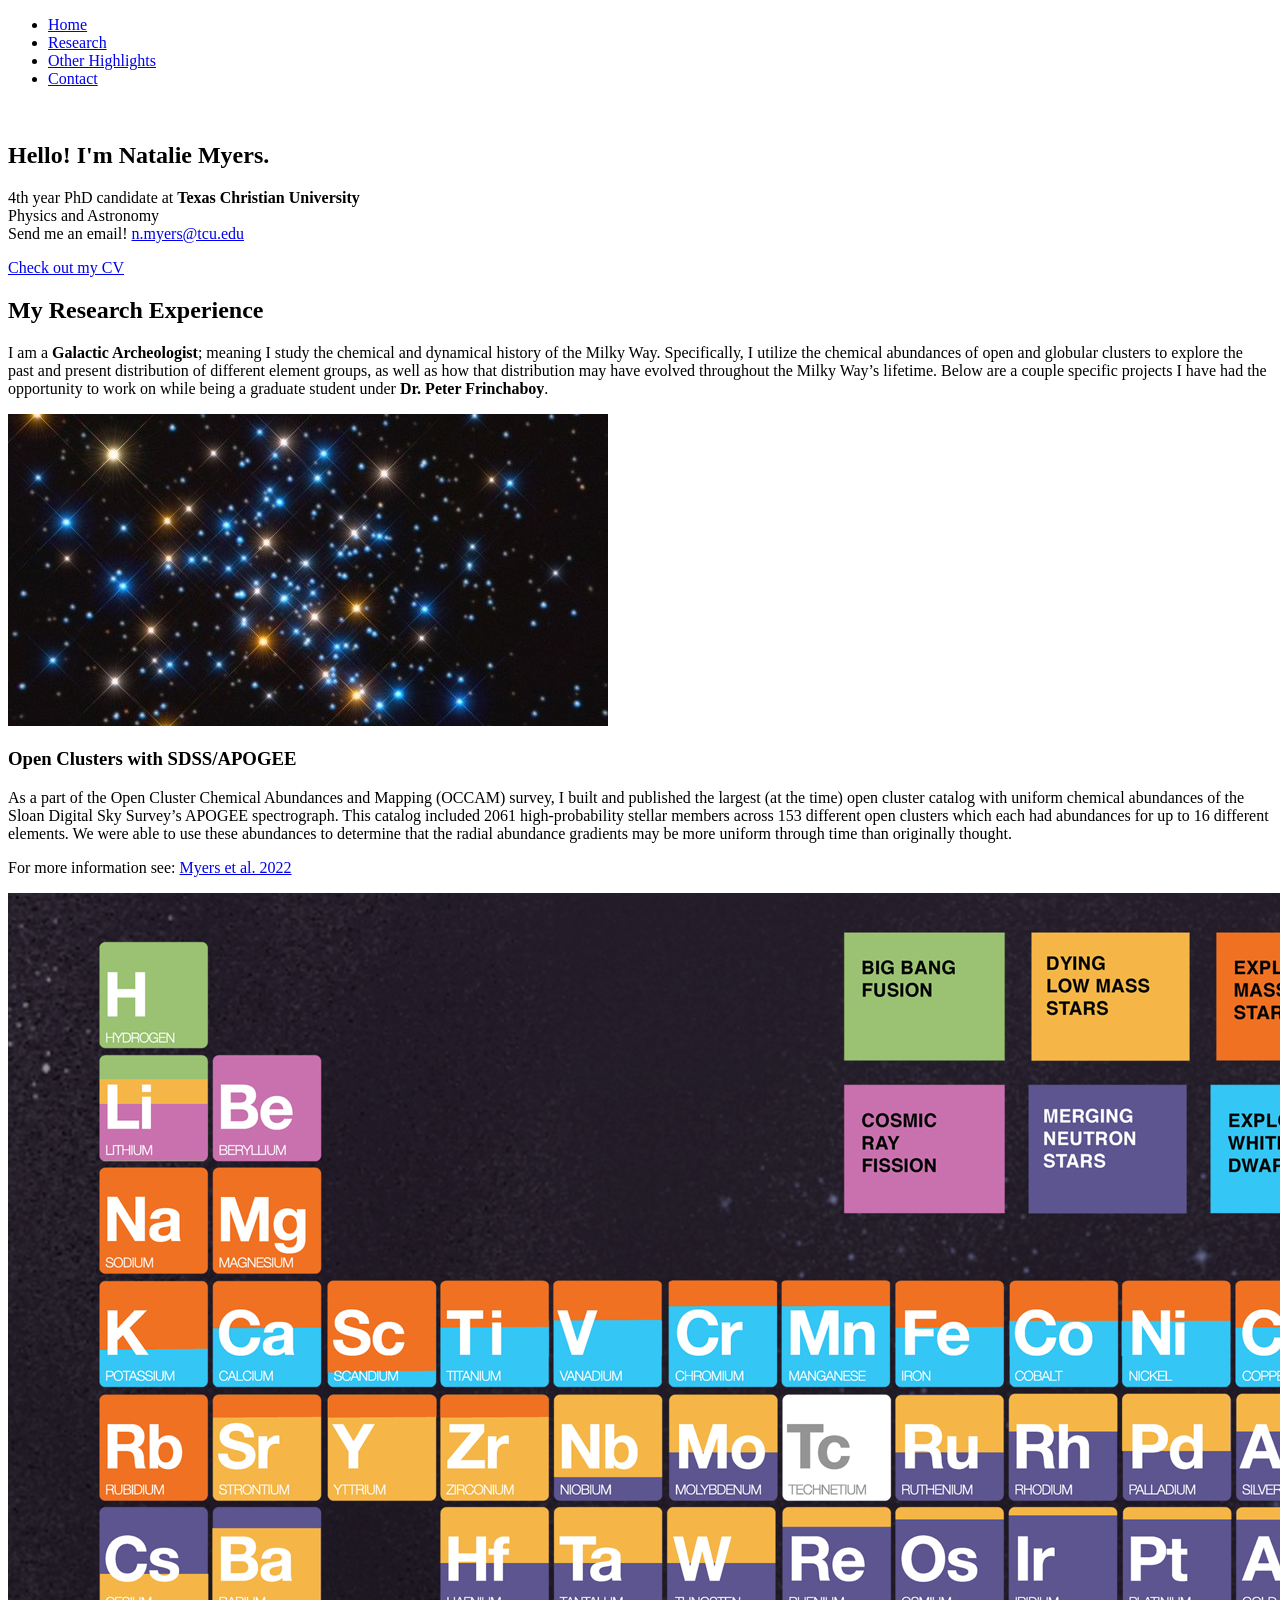
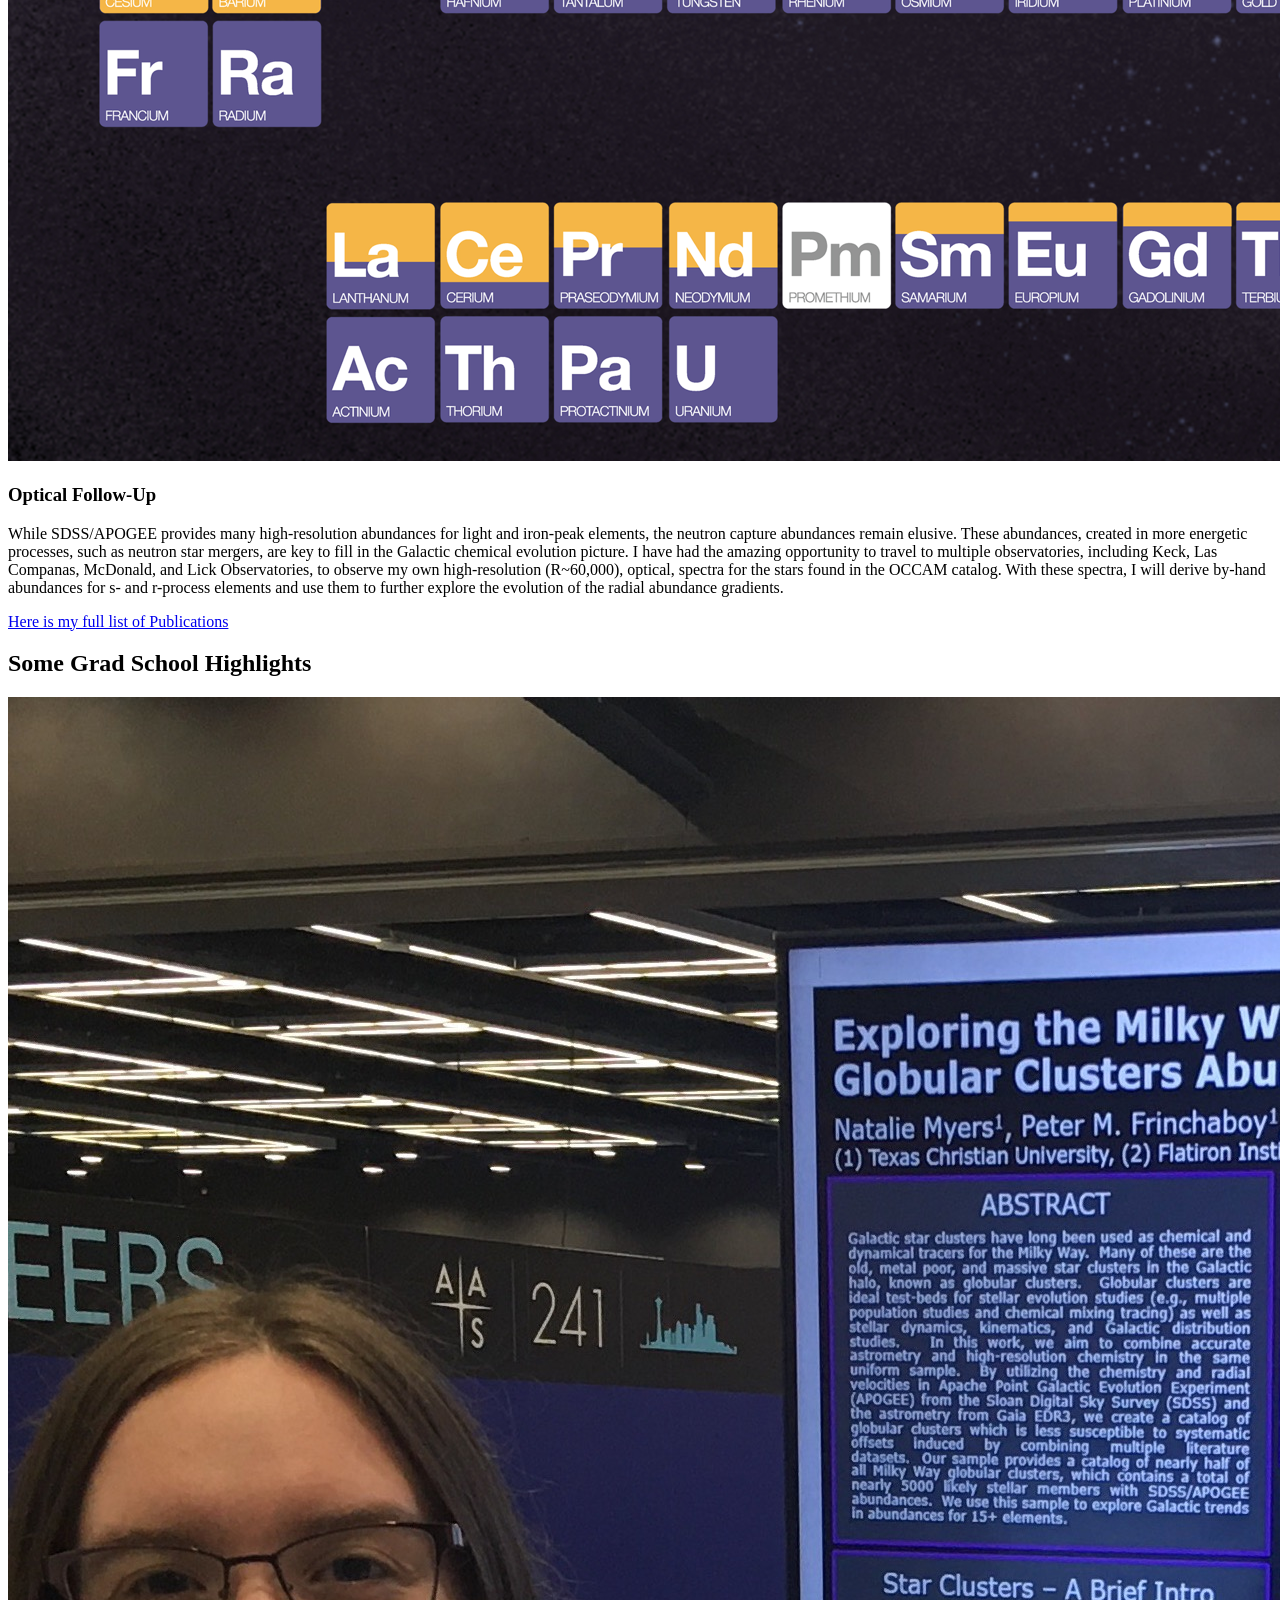
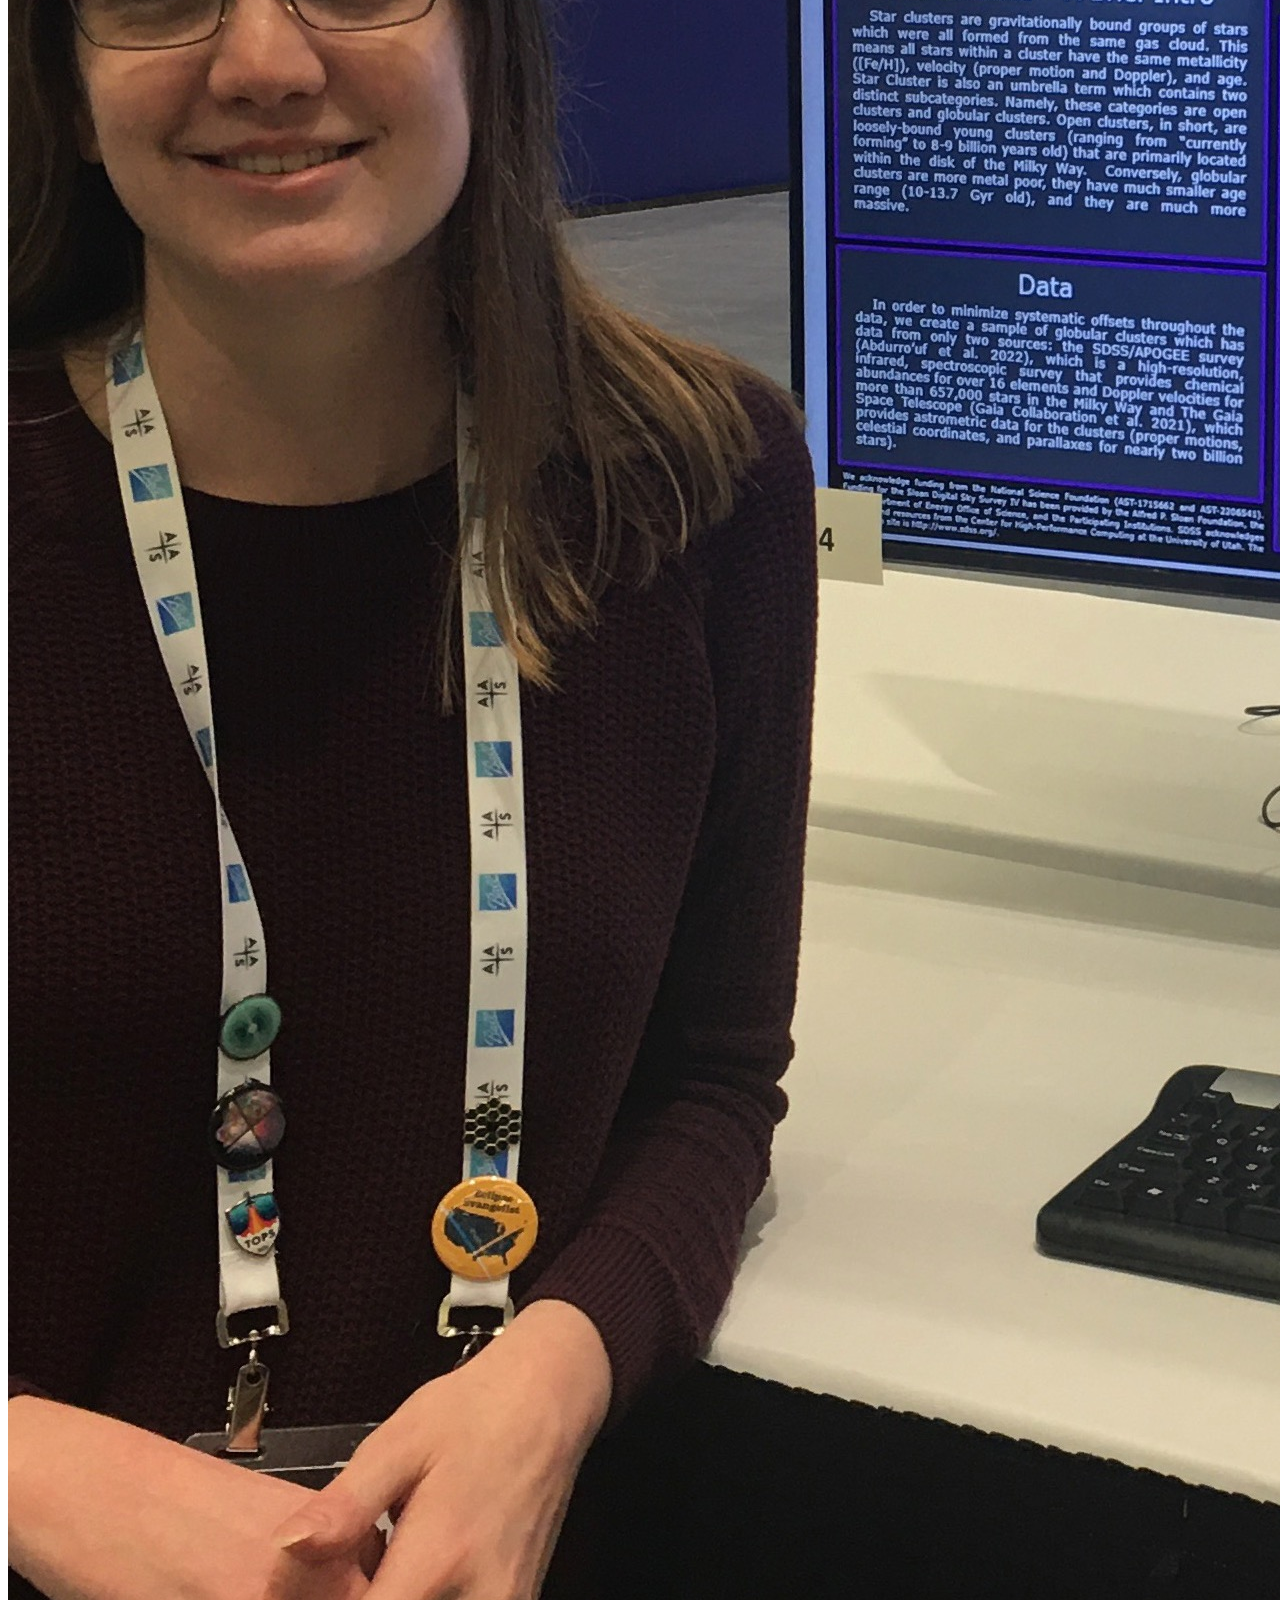
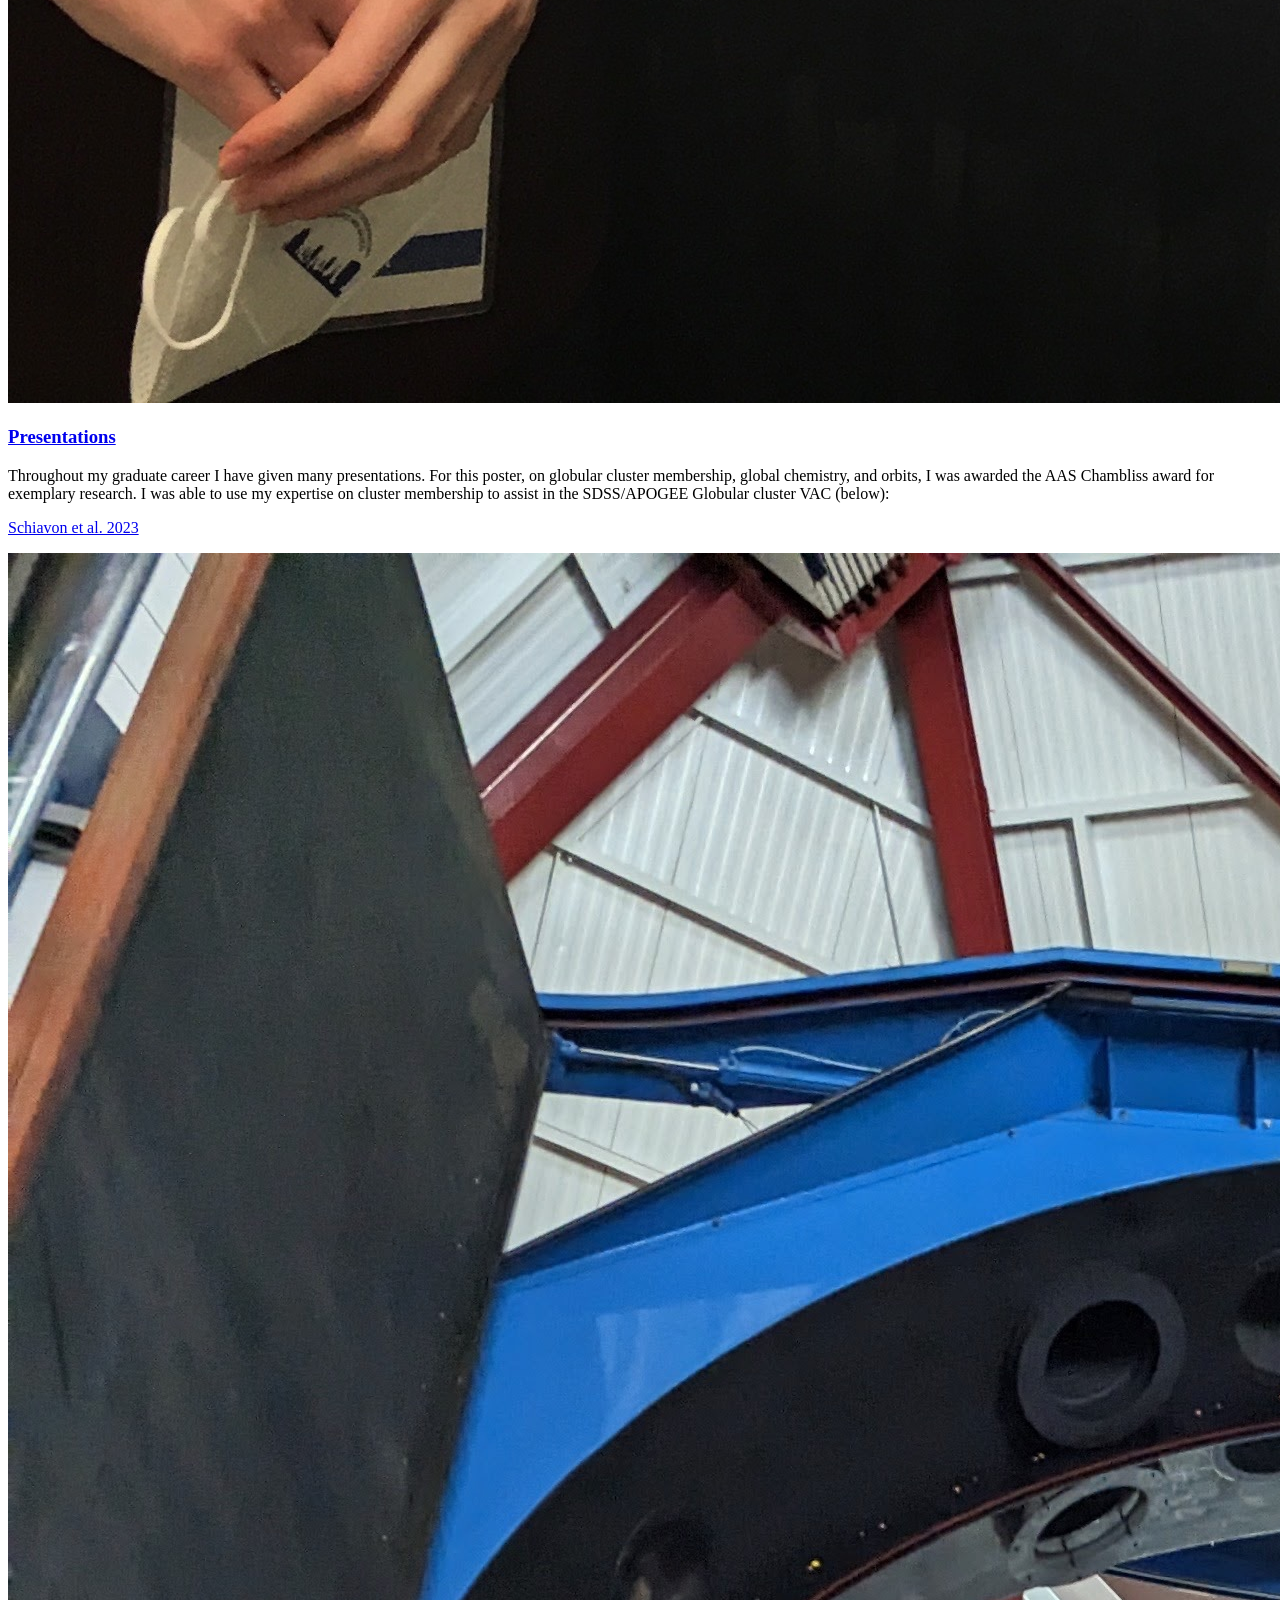
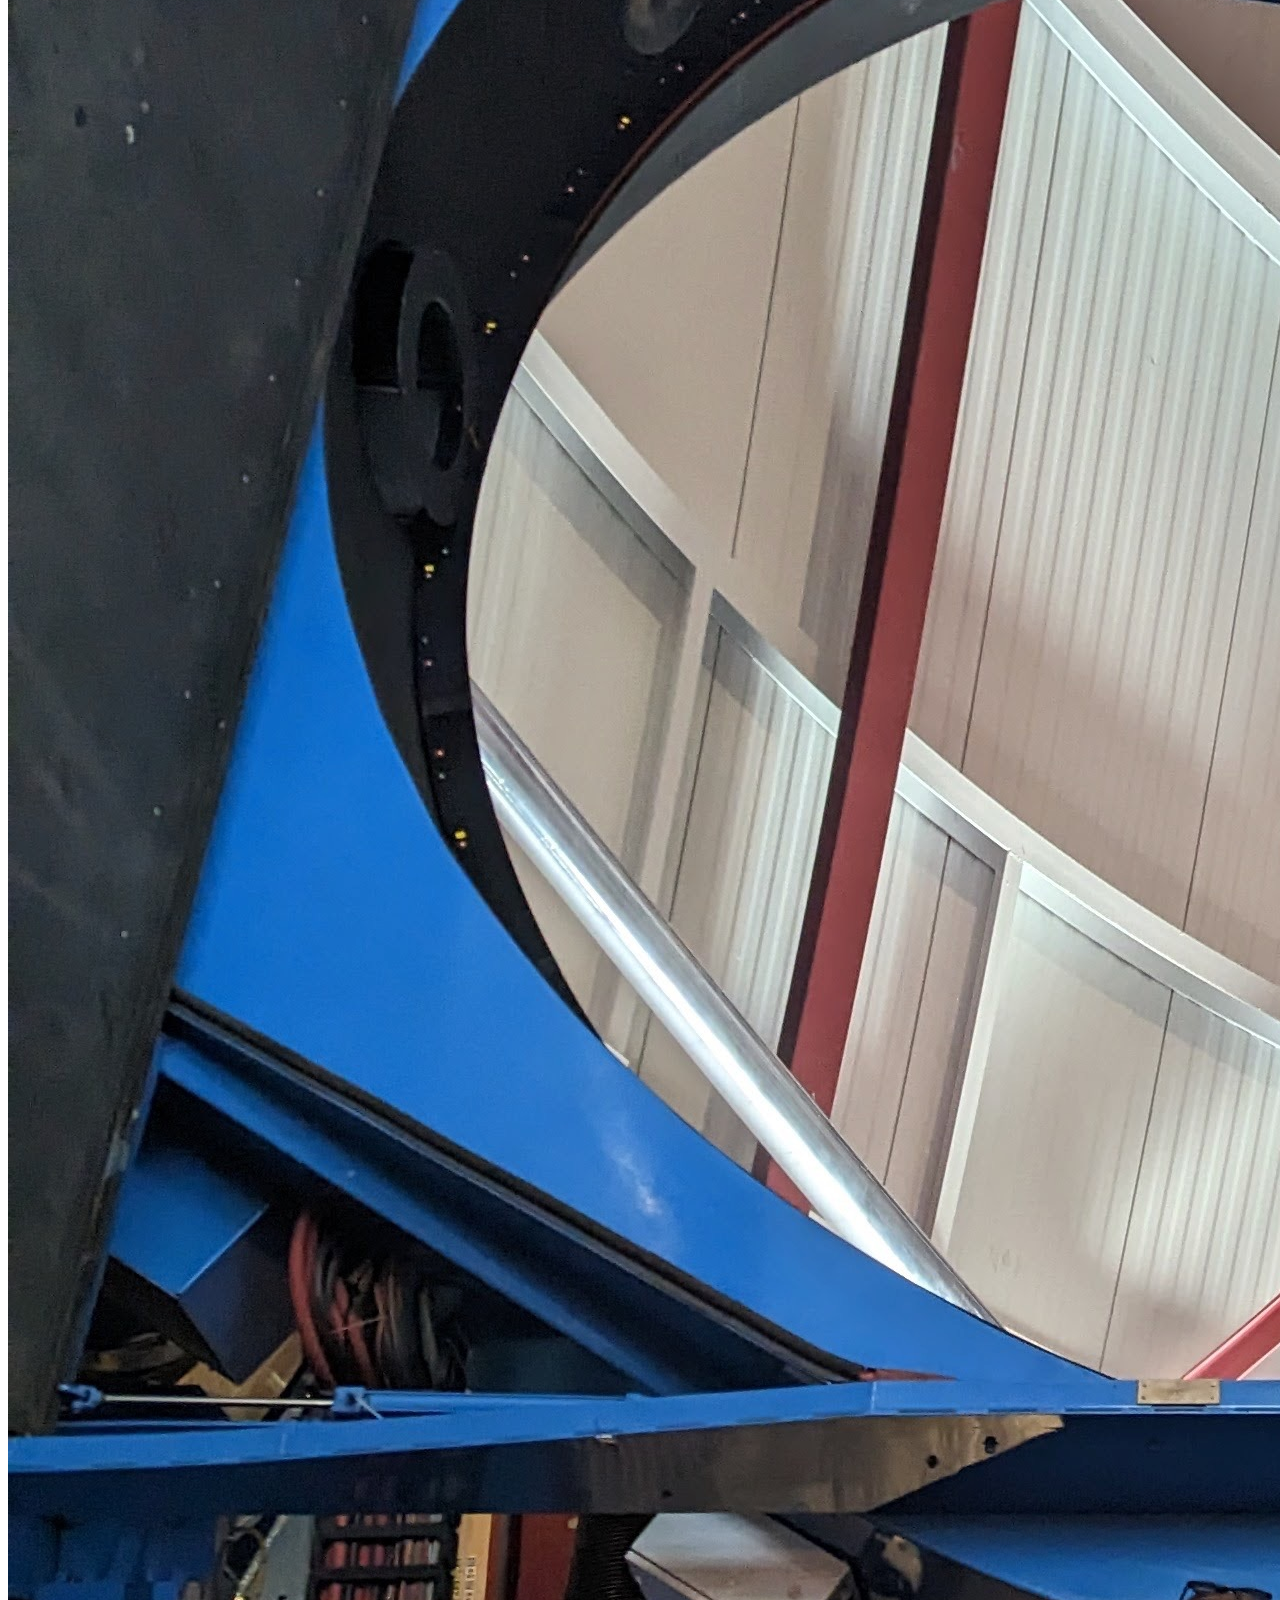
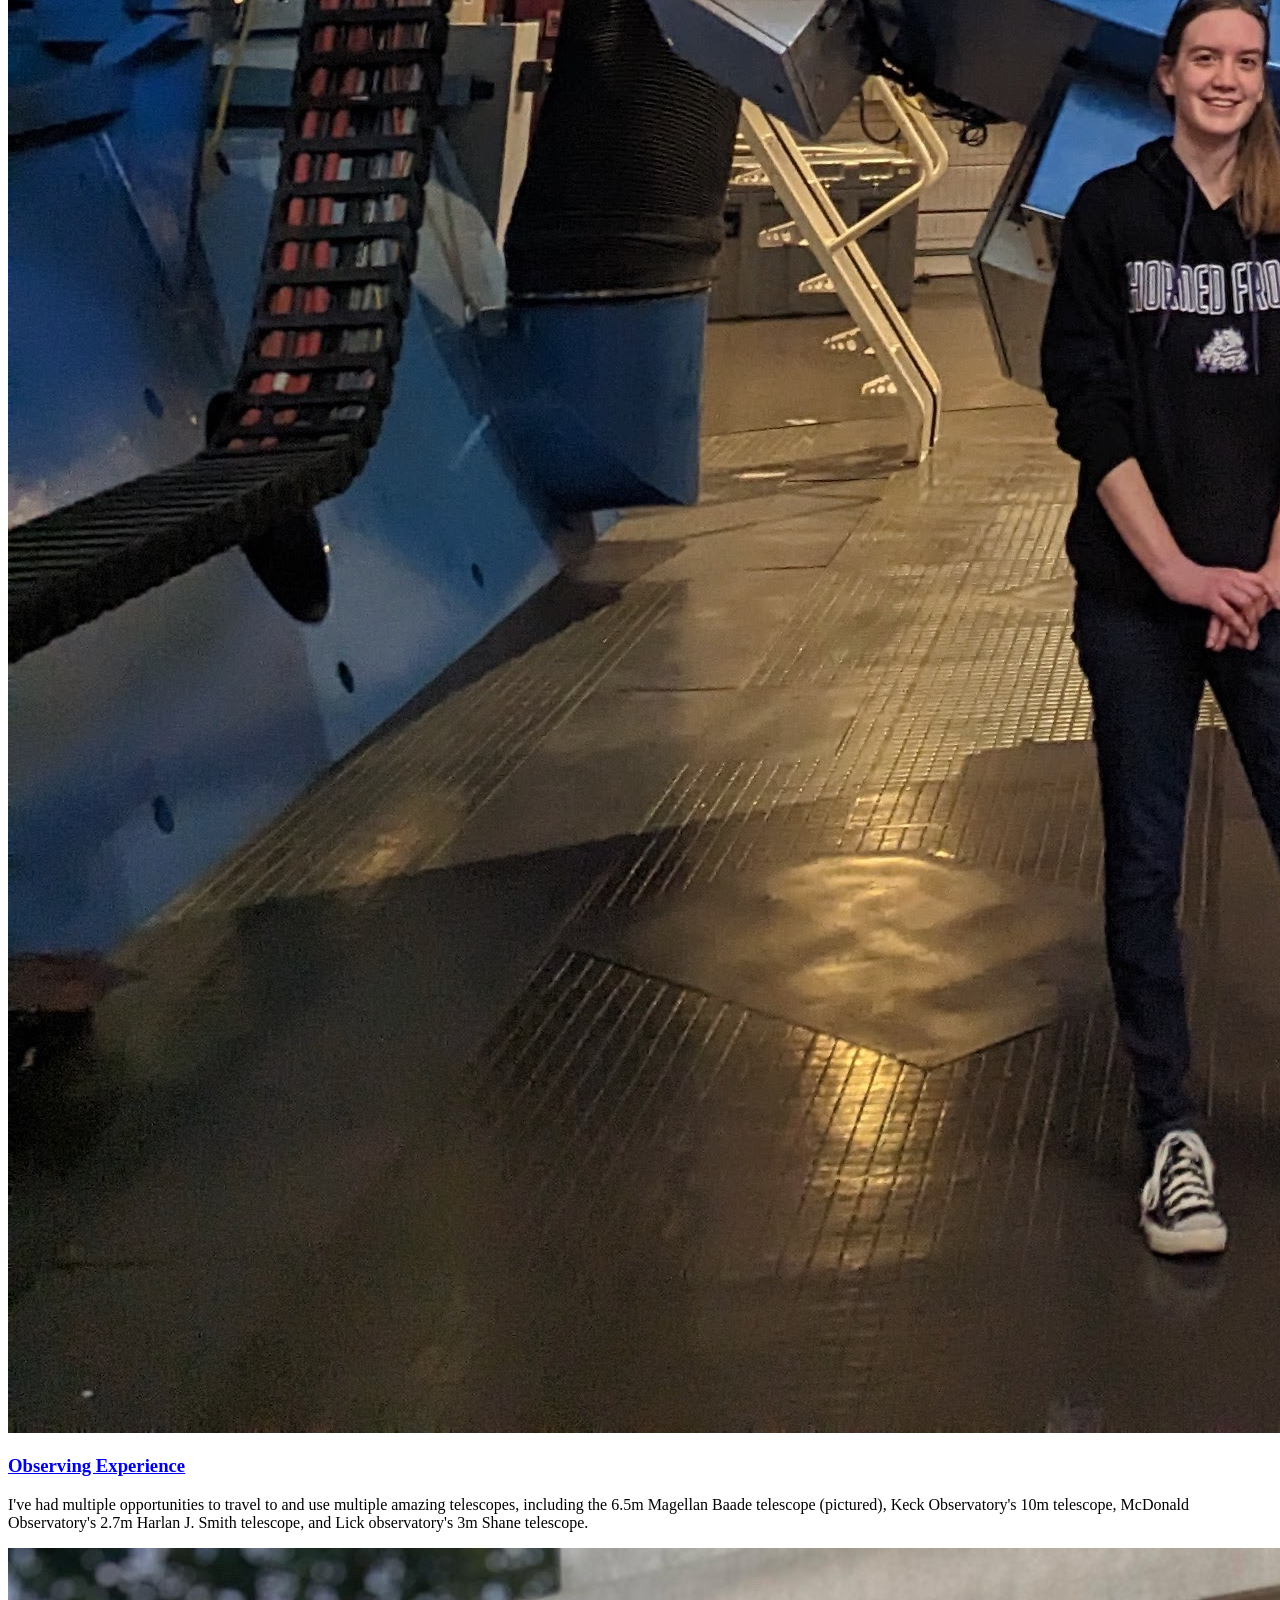
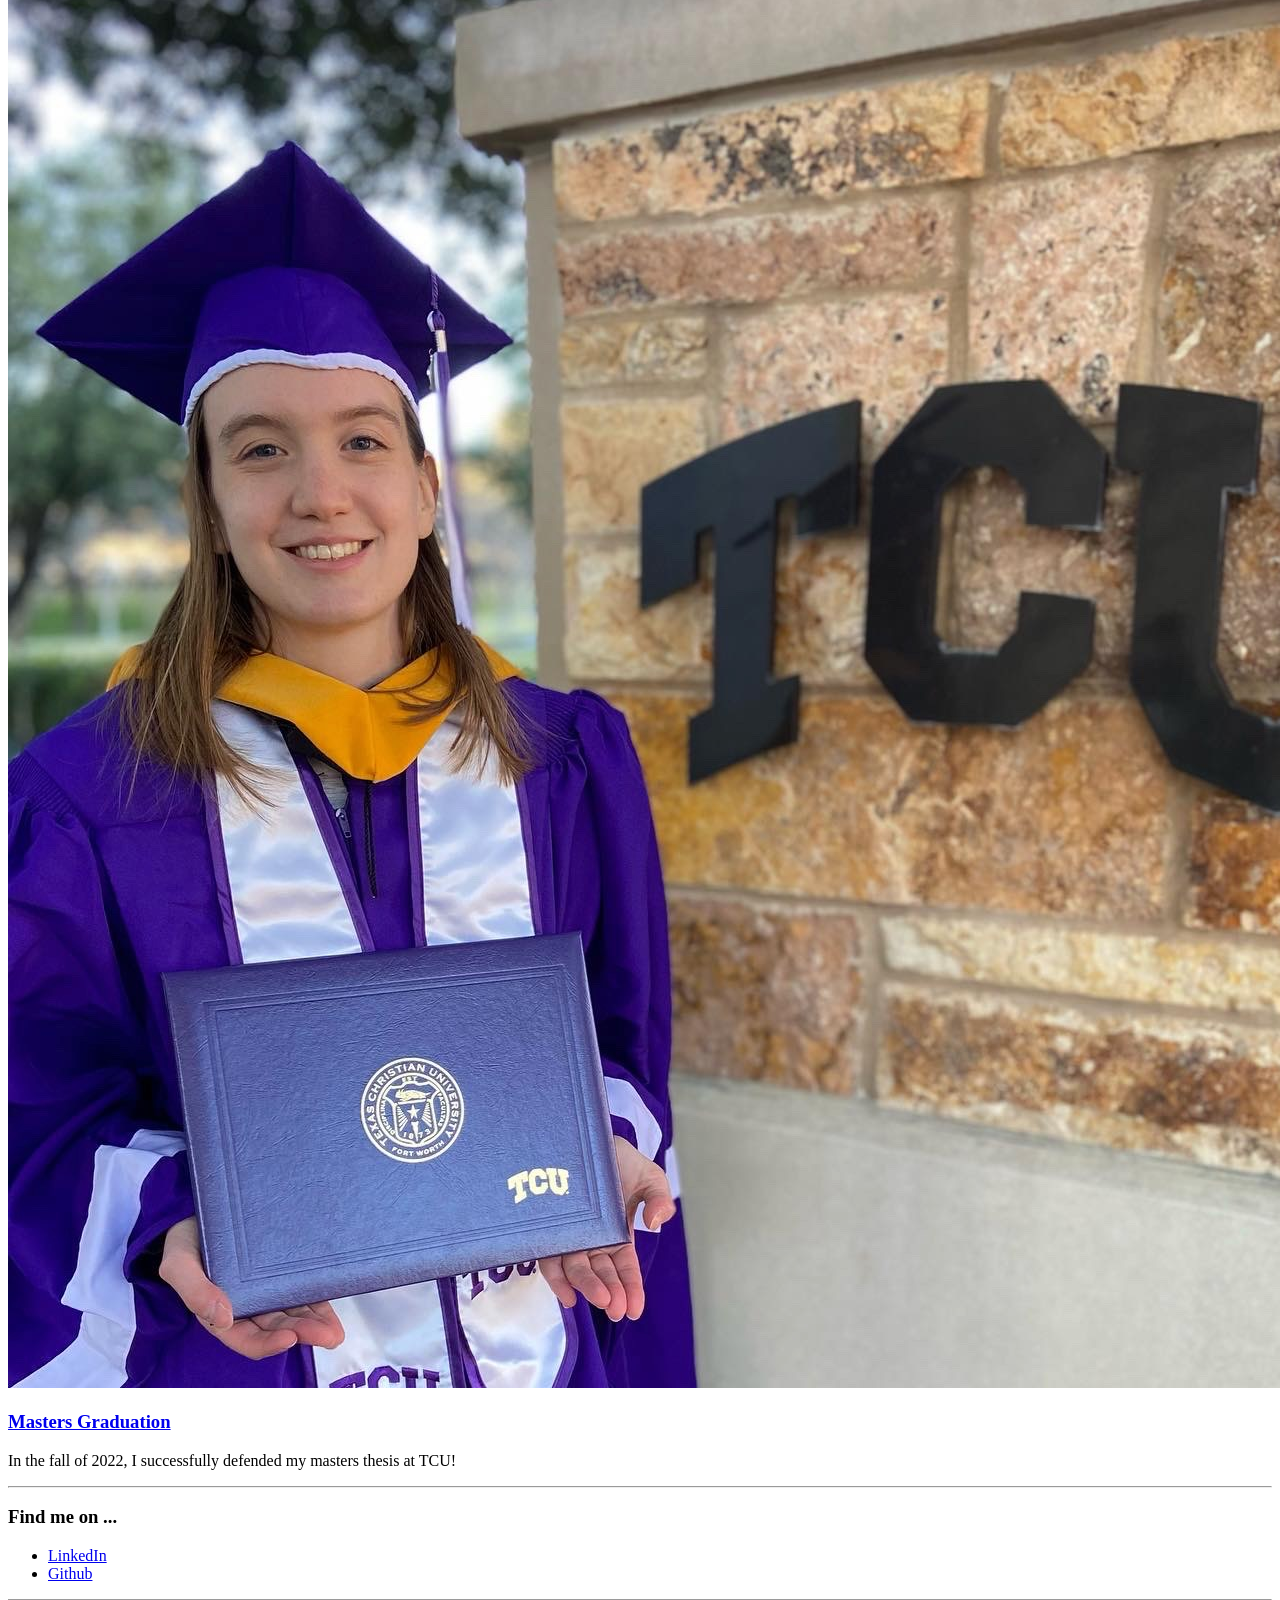
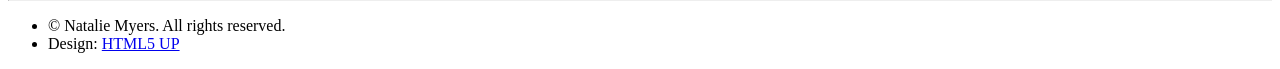
==== index.html @ c608b868 "Cleaned some files, and tweaked some wording" ====
<!DOCTYPE HTML>
<!--
	Miniport by HTML5 UP
	html5up.net | @ajlkn
	Free for personal and commercial use under the CCA 3.0 license (html5up.net/license)
-->
<html>
	<head>
		<title>Natalie Myers' Personal Website</title>
		<meta charset="utf-8" />
		<meta name="viewport" content="width=device-width, initial-scale=1, user-scalable=no" />
		<link rel="stylesheet" href="assets/css/main.css" />
	</head>
	<body class="is-preload">

		<!-- Nav -->
			<nav id="nav">
				<ul class="container">
					<li><a href="#top">Home</a></li>
					<li><a href="#work">Research</a></li>
					<!-- <li><a href="#about">About Me</a></li> -->
					<li><a href="#portfolio">Other Highlights</a></li>
					<li><a href="#contact">Contact</a></li>
				</ul>
			</nav>

		<!-- Home -->
			<article id="top" class="wrapper style1">
				<div class="container">
					<div class="row">
						<div class="col-4 col-5-large col-12-medium">
							<span class="image fit"><img src="images/my-face.png" alt="" /></span>
						</div>
						<div class="col-8 col-7-large col-12-medium">
							<header>
								<h1>Hello! I'm <strong>Natalie Myers</strong>.</h1>
							</header>
							<!-- <p style="color:tomato;">I'm glad you're here, please note this is all under contruction. If you want me to let you know when its finalized, please shoot me an email.</p> -->
							<p>4th year PhD candidate at <strong>Texas Christian University</strong><br>
							Physics and Astronomy<br>
							Send me an email! <a href= "mailto: n.myers@tcu.edu"> n.myers@tcu.edu </a></p>
							<a href="CV.pdf" class="button large scrolly">Check out my CV</a>
							<!-- <a href="Resources\teen_time_report.pdf">ok</a> -->

							<!-- <a href="mailto: n.myers@tcu.edu" class="button large scrolly">Send me an email!</a> -->
						</div>
					</div>
				</div>
			</article>

		<!-- Work -->
			<article id="work" class="wrapper style2">
				<div class="container">
					<header>
						<h2>My Research Experience</h2>
						<p>I am a <strong>Galactic Archeologist</strong>; meaning I study the chemical and dynamical history of the Milky Way.  Specifically, I utilize the chemical abundances of open and globular clusters to explore the past and present distribution of different element groups, as well as how that distribution may have evolved throughout the Milky Way’s lifetime. Below are a couple specific projects I have had the opportunity to work on while being a graduate student under <strong>Dr. Peter Frinchaboy</strong>. </p>
					</header>
					<div class="row aln-center">
						<div class="col-6 col-6-medium col-12-small">
							<section class="box style1">
								<!-- <span class="icon featured fa-comments"></span> -->
								<a href="#" class="image featured"><img src="images/m67.jpeg" alt="" /></a>
								<h3>Open Clusters with <strong>SDSS/APOGEE</strong></h3>
								<p> As a part of the Open Cluster Chemical Abundances and Mapping (OCCAM) survey, I built and published the largest (at the time) open cluster catalog with uniform chemical abundances of the Sloan Digital Sky Survey’s APOGEE spectrograph. This catalog included 2061 high-probability stellar members across 153 different open clusters which each had abundances for up to 16 different elements. We were able to use these abundances to determine that the radial abundance gradients may be more uniform through time than originally thought. </p>
								<p>For more information see: <a href="https://iopscience.iop.org/article/10.3847/1538-3881/ac7ce5/pdf">  Myers et al. 2022 </a> </p>
							</section>
						</div>
						<!-- <div class="col-4 col-6-medium col-12-small">
							<section class="box style1">
								<a href="#" class="image featured"><img src="images/m13.jpg" alt="" /></a>
								<h3>Lorem dolor tempus</h3>
								<p>Ornare nulla proin odio consequat sapien vestibulum ipsum primis sed amet consequat lorem dolore.</p>
							</section>
						</div> -->
						<div class="col-6 col-6-medium col-12-small">
							<section class="box style1">
								<!-- <span class="icon featured fa-thumbs-up"></span> -->
								<a href="#" class="image featured"><img src="images/origins_of_universe.png" alt="" /></a>
								<h3>Optical Follow-Up</h3>
								<p>While SDSS/APOGEE provides many high-resolution abundances for light and iron-peak elements, the neutron capture abundances remain elusive. These abundances, created in more energetic processes, such as neutron star mergers, are key to fill in the Galactic chemical evolution picture.  I have had the amazing opportunity to travel to multiple observatories, including Keck, Las Companas, McDonald, and Lick Observatories, to observe my own high-resolution (R~60,000), optical, spectra for the stars found in the OCCAM catalog.  With these spectra, I will derive by-hand abundances for s- and r-process elements and use them to further explore the evolution of the radial abundance gradients. </p>
							</section>
						</div>
					</div>
					<footer>
						<!-- <p>Want to see a full list of my publications?</p> -->
						<!-- <a href=" " ></a> -->
						<a href="https://ui.adsabs.harvard.edu/search/filter_database_fq_database=AND&filter_database_fq_database=((database%3Aastronomy%20OR%20database%3Aphysics))&filter_database_fq_database=database%3A%22astronomy%22&filter_property_fq_property=AND&filter_property_fq_property=property%3A%22refereed%22&fq=%7B!type%3Daqp%20v%3D%24fq_database%7D&fq=%7B!type%3Daqp%20v%3D%24fq_property%7D&fq_database=(((database%3Aastronomy%20OR%20database%3Aphysics))%20AND%20database%3A%22astronomy%22)&fq_property=(property%3A%22refereed%22)&p_=0&q=((%20author%3A%22Myers%2C%20Natalie%22)%20AND%20year%3A2020-2028)&sort=date%20desc%2C%20bibcode%20desc" class="button large scrolly">Here is my full list of Publications</a>
					</footer>
				</div>
			</article>

		<!-- About -->
		<!-- <article id="about" class="wrapper style1">
			<div class="container">
				<div class="row aln-right">
					<div class="col-4 col-5-large col-12-medium">
						<span class="image fit"><img src="images/pic00.jpg" alt="" /></span>
					</div>
					<div class="col-8 col-7-large col-12-medium">
						<header>
							<h2>About Me</h2>
						</header>
						<p> When I'm not in the lab working on research, I enjoy spending time at coffee shops, painting, baking, and exploring virtual worlds through video games. </p>
					</div>
				</div>
			</div>
		</article> -->

		<!-- Portfolio -->
			<article id="portfolio" class="wrapper style1">
				<div class="container">
					<header>
						<h2>Some Grad School Highlights</h2>
						<!-- <p> When I'm not in the lab working on research, I enjoy spending time at coffee shops, painting, baking, and exploring virtual worlds. </p> -->
					</header>
					<div class="row">
						<div class="col-4 col-6-medium col-12-small">
							<article class="box style2">
								<a href="#" class="image featured"><img src="images/Chamberliss.jpeg" alt="" /></a>
								<h3><a href="#">Presentations</a></h3>
								<p>Throughout my graduate career I have given many presentations. For this poster, on globular cluster membership, global chemistry, and orbits, I was awarded the AAS Chambliss award for exemplary research. I was able to use my expertise on cluster membership to assist in the SDSS/APOGEE Globular cluster VAC (below):</p>
								<a href="https://academic.oup.com/mnras/article/528/2/1393/7296142">  Schiavon et al. 2023 </a> </p>

							</article>
						</div>
						<div class="col-4 col-6-medium col-12-small">
							<article class="box style2">
								<a href="#" class="image featured"><img src="images/LCO_telescope.jpeg" alt="" /></a>
								<h3><a href="#">Observing Experience</a></h3>
								<p>I've had multiple opportunities to travel to and use multiple amazing telescopes, including the 6.5m Magellan Baade telescope (pictured), Keck Observatory's 10m telescope, McDonald Observatory's 2.7m Harlan J. Smith telescope, and Lick observatory's 3m Shane telescope. </p>
								<!-- Maybe add a bullet point list of total observed hours?  -->
							</article>
						</div>
						<div class="col-4 col-6-medium col-12-small">
							<article class="box style2">
								<a href="#" class="image featured"><img src="images/Graduation.jpeg" alt="" /></a>
								<h3><a href="#">Masters Graduation</a></h3>
								<p>In the fall of 2022, I successfully defended my masters thesis at TCU!</p>
							</article>
						</div>
						<!-- <div class="col-4 col-6-medium col-12-small">
							<article class="box style2">
								<a href="#" class="image featured"><img src="images/Graduation.jpeg" alt="" /></a>
								<h3><a href="#">Tempus dolore</a></h3>
								<p>Ornare nulla proin odio consequat.</p>
							</article>
						</div>
						<div class="col-4 col-6-medium col-12-small">
							<article class="box style2">
								<a href="#" class="image featured"><img src="images/Chamberliss.jpeg" alt="" /></a>
								<h3><a href="#">Feugiat aliquam</a></h3>
								<p>Ornare nulla proin odio consequat.</p>
							</article>
						</div>
						<div class="col-4 col-6-medium col-12-small">
							<article class="box style2">
								<a href="#" class="image featured"><img src="images/LCO_telescope.jpeg" alt="" /></a>
								<h3><a href="#">Sed amet ornare</a></h3>
								<p>Ornare nulla proin odio consequat.</p>
							</article>
						</div> -->
					</div>
					<footer>
						<!-- <p>Lorem ipsum dolor sit sapien vestibulum ipsum primis?</p> -->
						<!-- <a href="#contact" class="button large scrolly">Get in touch with me</a> -->
					</footer>
				</div>
			</article>

		<!-- Contact -->
			<article id="contact" class="wrapper style4">
				<div class="container medium">
					<!-- <header>
						<h2>Have me make stuff for you.</h2>
						<p>Ornare nulla proin odio consequat sapien vestibulum ipsum.</p>
					</header>
					<div class="row">
						<div class="col-12">
							<form method="post" action="#">
								<div class="row">
									<div class="col-6 col-12-small">
										<input type="text" name="name" id="name" placeholder="Name" />
									</div>
									<div class="col-6 col-12-small">
										<input type="text" name="email" id="email" placeholder="Email" />
									</div>
									<div class="col-12">
										<input type="text" name="subject" id="subject" placeholder="Subject" />
									</div>
									<div class="col-12">
										<textarea name="message" id="message" placeholder="Message"></textarea>
									</div>
									<div class="col-12">
										<ul class="actions">
											<li><input type="submit" value="Send Message" /></li>
											<li><input type="reset" value="Clear Form" class="alt" /></li>
										</ul>
									</div>
								</div>
							</form>
						</div> -->
						<div class="col-12">
							<hr />
							<h3>Find me on ...</h3>
							<ul class="social">
								<!-- <li><a href="#" class="icon brands fa-twitter"><span class="label">Twitter</span></a></li> -->
								<!-- <li><a href="#" class="icon brands fa-facebook-f"><span class="label">Facebook</span></a></li> -->
								<!-- <li><a href="#" class="icon brands fa-dribbble"><span class="label">Dribbble</span></a></li> -->
								<li><a href="https://www.linkedin.com/in/natalie-myers-tcu/" class="icon brands fa-linkedin-in"><span class="label">LinkedIn</span></a></li>
								<!-- <li><a href="#" class="icon brands fa-tumblr"><span class="label">Tumblr</span></a></li> -->
								<!-- <li><a href="#" class="icon brands fa-google-plus"><span class="label">Google+</span></a></li> -->
								<li><a href="https://github.com/NRMyers" class="icon brands fa-github"><span class="label">Github</span></a></li>
								<!--
								<li><a href="#" class="icon solid fa-rss"><span>RSS</span></a></li>
								<li><a href="#" class="icon brands fa-instagram"><span>Instagram</span></a></li>
								<li><a href="#" class="icon brands fa-foursquare"><span>Foursquare</span></a></li>
								<li><a href="#" class="icon brands fa-skype"><span>Skype</span></a></li>
								<li><a href="#" class="icon brands fa-soundcloud"><span>Soundcloud</span></a></li>
								<li><a href="#" class="icon brands fa-youtube"><span>YouTube</span></a></li>
								<li><a href="#" class="icon brands fa-blogger"><span>Blogger</span></a></li>
								<li><a href="#" class="icon brands fa-flickr"><span>Flickr</span></a></li>
								<li><a href="#" class="icon brands fa-vimeo"><span>Vimeo</span></a></li>
								-->
							</ul>
							<hr />
						</div>
					</div>
					<footer>
						<ul id="copyright">
							<li>&copy; Natalie Myers. All rights reserved.</li><li>Design: <a href="http://html5up.net">HTML5 UP</a></li>
						</ul>
					</footer>
				</div>
			</article>

		<!-- Scripts -->
			<script src="assets/js/jquery.min.js"></script>
			<script src="assets/js/jquery.scrolly.min.js"></script>
			<script src="assets/js/browser.min.js"></script>
			<script src="assets/js/breakpoints.min.js"></script>
			<script src="assets/js/util.js"></script>
			<script src="assets/js/main.js"></script>

	</body>
</html>
---- assets/css/main.css ----
@import url("https://fonts.googleapis.com/css?family=Open+Sans:300,300italic,600,600italic,700");
@import url("fontawesome-all.min.css");

/*
	Miniport by HTML5 UP
	html5up.net | @ajlkn
	Free for personal and commercial use under the CCA 3.0 license (html5up.net/license)
*/

html, body, div, span, applet, object,
iframe, h1, h2, h3, h4, h5, h6, p, blockquote,
pre, a, abbr, acronym, address, big, cite,
code, del, dfn, em, img, ins, kbd, q, s, samp,
small, strike, strong, sub, sup, tt, var, b,
u, i, center, dl, dt, dd, ol, ul, li, fieldset,
form, label, legend, table, caption, tbody,
tfoot, thead, tr, th, td, article, aside,
canvas, details, embed, figure, figcaption,
footer, header, hgroup, menu, nav, output, ruby,
section, summary, time, mark, audio, video {
	margin: 0;
	padding: 0;
	border: 0;
	font-size: 100%;
	font: inherit;
	vertical-align: baseline;}

article, aside, details, figcaption, figure,
footer, header, hgroup, menu, nav, section {
	display: block;}

body {
	line-height: 1;
}

ol, ul {
	list-style: none;
}

blockquote, q {
	quotes: none;
}

	blockquote:before, blockquote:after, q:before, q:after {
		content: '';
		content: none;
	}

table {
	border-collapse: collapse;
	border-spacing: 0;
}

body {
	-webkit-text-size-adjust: none;
}

mark {
	background-color: transparent;
	color: inherit;
}

input::-moz-focus-inner {
	border: 0;
	padding: 0;
}

input, select, textarea {
	-moz-appearance: none;
	-webkit-appearance: none;
	-ms-appearance: none;
	appearance: none;
}

/* Basic */

	html {
		box-sizing: border-box;
	}

	*, *:before, *:after {
		box-sizing: inherit;
	}

	body {
		padding-top: 3.5em;
	}

		body.is-preload *, body.is-preload *:before, body.is-preload *:after {
			-moz-animation: none !important;
			-webkit-animation: none !important;
			-ms-animation: none !important;
			animation: none !important;
			-moz-transition: none !important;
			-webkit-transition: none !important;
			-ms-transition: none !important;
			transition: none !important;
		}

	body, input, textarea, select {
		font-family: 'Open Sans', sans-serif;
		line-height: 1.85em;
		color: #888;
		font-weight: 300;
		font-size: 13pt;
	}

	a {
		-moz-transition: color .2s ease-in-out;
		-webkit-transition: color .2s ease-in-out;
		-ms-transition: color .2s ease-in-out;
		transition: color .2s ease-in-out;
		color: #43B3E0;
		text-decoration: underline;
	}

		a:hover {
			color: #43bff0 !important;
		}

		a img {
			border: 0;
		}

	b, strong {
		font-weight: 600;
		color: #3e3e3e;
	}

	i, em {
		font-style: italic;
	}

	sub {
		position: relative;
		top: 0.5em;
		font-size: 0.8em;
	}

	sup {
		position: relative;
		top: -0.5em;
		font-size: 0.8em;
	}

	blockquote {
		border-left: solid 0.75em #eee;
		padding: 1em 0 1em 1.5em;
		font-style: italic;
	}

	h1, h2, h3, h4, h5, h6 {
		color: #3e3e3e;
		margin: 0 0 0.75em 0;
	}

	h1 a, h2 a, h3 a, h4 a, h5 a, h6 a {
		text-decoration: none;
		color: inherit;
	}

	h2, h3, h4, h5, h6 {
		font-weight: 700;
	}

	h1 {
		font-size: 3.25em;
		letter-spacing: -0.025em;
		font-weight: 300;
	}

		h1 strong {
			font-weight: 700;
		}

	h2 {
		font-size: 2em;
		letter-spacing: -0.015em;
	}

	h3 {
		font-size: 1.5em;
		letter-spacing: -0.015em;
	}

	em, i {
		font-style: italic;
	}

	br.clear {
		clear: both;
	}

	hr {
		border: 0;
		border-top: solid 1px #444;
		border-top-color: rgba(0, 0, 0, 0.35);
		box-shadow: 0px 1px 0px 0px rgba(255, 255, 255, 0.1);
		height: 1px;
		margin: 3em 0;
	}

	p, ul, ol, dl, table {
		margin-bottom: 2em;
	}

	header {
		margin: 0 0 3em 0;
	}

		header > p {
			font-size: 1.25em;
			margin: 0;
		}

	footer {
		margin: 3em 0 0 0;
	}

		footer > p {
			font-size: 1.25em;
		}

/* Container */

	.container {
		margin: 0 auto;
		max-width: calc(100% - 50px);
		width: 1200px;
	}

		.container.medium {
			width: 900px;
		}

		@media screen and (max-width: 1680px) {

			.container {
				width: 1200px;
			}

				.container.medium {
					width: 900px;
				}

		}

		@media screen and (max-width: 1280px) {

			.container {
				width: 960px;
			}

				.container.medium {
					width: 720px;
				}

		}

		@media screen and (max-width: 980px) {

			.container {
				width: 100%;
			}

				.container.medium {
					width: 75%;
				}

		}

		@media screen and (max-width: 736px) {

			.container {
				width: 100%;
				max-width: calc(100% - 30px);
			}

				.container.medium {
					width: 100%;
				}

		}

/* Row */

	.row {
		display: flex;
		flex-wrap: wrap;
		box-sizing: border-box;
		align-items: stretch;
	}

		.row > * {
			box-sizing: border-box;
		}

		.row.gtr-uniform > * > :last-child {
			margin-bottom: 0;
		}

		.row.aln-left {
			justify-content: flex-start;
		}

		.row.aln-center {
			justify-content: center;
		}

		.row.aln-right {
			justify-content: flex-end;
		}

		.row.aln-top {
			align-items: flex-start;
		}

		.row.aln-middle {
			align-items: center;
		}

		.row.aln-bottom {
			align-items: flex-end;
		}

		.row > .imp {
			order: -1;
		}

		.row > .col-1 {
			width: 8.33333%;
		}

		.row > .off-1 {
			margin-left: 8.33333%;
		}

		.row > .col-2 {
			width: 16.66667%;
		}

		.row > .off-2 {
			margin-left: 16.66667%;
		}

		.row > .col-3 {
			width: 25%;
		}

		.row > .off-3 {
			margin-left: 25%;
		}

		.row > .col-4 {
			width: 33.33333%;
		}

		.row > .off-4 {
			margin-left: 33.33333%;
		}

		.row > .col-5 {
			width: 41.66667%;
		}

		.row > .off-5 {
			margin-left: 41.66667%;
		}

		.row > .col-6 {
			width: 50%;
		}

		.row > .off-6 {
			margin-left: 50%;
		}

		.row > .col-7 {
			width: 58.33333%;
		}

		.row > .off-7 {
			margin-left: 58.33333%;
		}

		.row > .col-8 {
			width: 66.66667%;
		}

		.row > .off-8 {
			margin-left: 66.66667%;
		}

		.row > .col-9 {
			width: 75%;
		}

		.row > .off-9 {
			margin-left: 75%;
		}

		.row > .col-10 {
			width: 83.33333%;
		}

		.row > .off-10 {
			margin-left: 83.33333%;
		}

		.row > .col-11 {
			width: 91.66667%;
		}

		.row > .off-11 {
			margin-left: 91.66667%;
		}

		.row > .col-12 {
			width: 100%;
		}

		.row > .off-12 {
			margin-left: 100%;
		}

		.row.gtr-0 {
			margin-top: 0px;
			margin-left: 0px;
		}

			.row.gtr-0 > * {
				padding: 0px 0 0 0px;
			}

			.row.gtr-0.gtr-uniform {
				margin-top: 0px;
			}

				.row.gtr-0.gtr-uniform > * {
					padding-top: 0px;
				}

		.row.gtr-25 {
			margin-top: -6.25px;
			margin-left: -6.25px;
		}

			.row.gtr-25 > * {
				padding: 6.25px 0 0 6.25px;
			}

			.row.gtr-25.gtr-uniform {
				margin-top: -6.25px;
			}

				.row.gtr-25.gtr-uniform > * {
					padding-top: 6.25px;
				}

		.row.gtr-50 {
			margin-top: -12.5px;
			margin-left: -12.5px;
		}

			.row.gtr-50 > * {
				padding: 12.5px 0 0 12.5px;
			}

			.row.gtr-50.gtr-uniform {
				margin-top: -12.5px;
			}

				.row.gtr-50.gtr-uniform > * {
					padding-top: 12.5px;
				}

		.row {
			margin-top: -25px;
			margin-left: -25px;
		}

			.row > * {
				padding: 25px 0 0 25px;
			}

			.row.gtr-uniform {
				margin-top: -25px;
			}

				.row.gtr-uniform > * {
					padding-top: 25px;
				}

		.row.gtr-150 {
			margin-top: -37.5px;
			margin-left: -37.5px;
		}

			.row.gtr-150 > * {
				padding: 37.5px 0 0 37.5px;
			}

			.row.gtr-150.gtr-uniform {
				margin-top: -37.5px;
			}

				.row.gtr-150.gtr-uniform > * {
					padding-top: 37.5px;
				}

		.row.gtr-200 {
			margin-top: -50px;
			margin-left: -50px;
		}

			.row.gtr-200 > * {
				padding: 50px 0 0 50px;
			}

			.row.gtr-200.gtr-uniform {
				margin-top: -50px;
			}

				.row.gtr-200.gtr-uniform > * {
					padding-top: 50px;
				}

		@media screen and (max-width: 1680px) {

			.row {
				display: flex;
				flex-wrap: wrap;
				box-sizing: border-box;
				align-items: stretch;
			}

				.row > * {
					box-sizing: border-box;
				}

				.row.gtr-uniform > * > :last-child {
					margin-bottom: 0;
				}

				.row.aln-left {
					justify-content: flex-start;
				}

				.row.aln-center {
					justify-content: center;
				}

				.row.aln-right {
					justify-content: flex-end;
				}

				.row.aln-top {
					align-items: flex-start;
				}

				.row.aln-middle {
					align-items: center;
				}

				.row.aln-bottom {
					align-items: flex-end;
				}

				.row > .imp-xlarge {
					order: -1;
				}

				.row > .col-1-xlarge {
					width: 8.33333%;
				}

				.row > .off-1-xlarge {
					margin-left: 8.33333%;
				}

				.row > .col-2-xlarge {
					width: 16.66667%;
				}

				.row > .off-2-xlarge {
					margin-left: 16.66667%;
				}

				.row > .col-3-xlarge {
					width: 25%;
				}

				.row > .off-3-xlarge {
					margin-left: 25%;
				}

				.row > .col-4-xlarge {
					width: 33.33333%;
				}

				.row > .off-4-xlarge {
					margin-left: 33.33333%;
				}

				.row > .col-5-xlarge {
					width: 41.66667%;
				}

				.row > .off-5-xlarge {
					margin-left: 41.66667%;
				}

				.row > .col-6-xlarge {
					width: 50%;
				}

				.row > .off-6-xlarge {
					margin-left: 50%;
				}

				.row > .col-7-xlarge {
					width: 58.33333%;
				}

				.row > .off-7-xlarge {
					margin-left: 58.33333%;
				}

				.row > .col-8-xlarge {
					width: 66.66667%;
				}

				.row > .off-8-xlarge {
					margin-left: 66.66667%;
				}

				.row > .col-9-xlarge {
					width: 75%;
				}

				.row > .off-9-xlarge {
					margin-left: 75%;
				}

				.row > .col-10-xlarge {
					width: 83.33333%;
				}

				.row > .off-10-xlarge {
					margin-left: 83.33333%;
				}

				.row > .col-11-xlarge {
					width: 91.66667%;
				}

				.row > .off-11-xlarge {
					margin-left: 91.66667%;
				}

				.row > .col-12-xlarge {
					width: 100%;
				}

				.row > .off-12-xlarge {
					margin-left: 100%;
				}

				.row.gtr-0 {
					margin-top: 0px;
					margin-left: 0px;
				}

					.row.gtr-0 > * {
						padding: 0px 0 0 0px;
					}

					.row.gtr-0.gtr-uniform {
						margin-top: 0px;
					}

						.row.gtr-0.gtr-uniform > * {
							padding-top: 0px;
						}

				.row.gtr-25 {
					margin-top: -6.25px;
					margin-left: -6.25px;
				}

					.row.gtr-25 > * {
						padding: 6.25px 0 0 6.25px;
					}

					.row.gtr-25.gtr-uniform {
						margin-top: -6.25px;
					}

						.row.gtr-25.gtr-uniform > * {
							padding-top: 6.25px;
						}

				.row.gtr-50 {
					margin-top: -12.5px;
					margin-left: -12.5px;
				}

					.row.gtr-50 > * {
						padding: 12.5px 0 0 12.5px;
					}

					.row.gtr-50.gtr-uniform {
						margin-top: -12.5px;
					}

						.row.gtr-50.gtr-uniform > * {
							padding-top: 12.5px;
						}

				.row {
					margin-top: -25px;
					margin-left: -25px;
				}

					.row > * {
						padding: 25px 0 0 25px;
					}

					.row.gtr-uniform {
						margin-top: -25px;
					}

						.row.gtr-uniform > * {
							padding-top: 25px;
						}

				.row.gtr-150 {
					margin-top: -37.5px;
					margin-left: -37.5px;
				}

					.row.gtr-150 > * {
						padding: 37.5px 0 0 37.5px;
					}

					.row.gtr-150.gtr-uniform {
						margin-top: -37.5px;
					}

						.row.gtr-150.gtr-uniform > * {
							padding-top: 37.5px;
						}

				.row.gtr-200 {
					margin-top: -50px;
					margin-left: -50px;
				}

					.row.gtr-200 > * {
						padding: 50px 0 0 50px;
					}

					.row.gtr-200.gtr-uniform {
						margin-top: -50px;
					}

						.row.gtr-200.gtr-uniform > * {
							padding-top: 50px;
						}

		}

		@media screen and (max-width: 1280px) {

			.row {
				display: flex;
				flex-wrap: wrap;
				box-sizing: border-box;
				align-items: stretch;
			}

				.row > * {
					box-sizing: border-box;
				}

				.row.gtr-uniform > * > :last-child {
					margin-bottom: 0;
				}

				.row.aln-left {
					justify-content: flex-start;
				}

				.row.aln-center {
					justify-content: center;
				}

				.row.aln-right {
					justify-content: flex-end;
				}

				.row.aln-top {
					align-items: flex-start;
				}

				.row.aln-middle {
					align-items: center;
				}

				.row.aln-bottom {
					align-items: flex-end;
				}

				.row > .imp-large {
					order: -1;
				}

				.row > .col-1-large {
					width: 8.33333%;
				}

				.row > .off-1-large {
					margin-left: 8.33333%;
				}

				.row > .col-2-large {
					width: 16.66667%;
				}

				.row > .off-2-large {
					margin-left: 16.66667%;
				}

				.row > .col-3-large {
					width: 25%;
				}

				.row > .off-3-large {
					margin-left: 25%;
				}

				.row > .col-4-large {
					width: 33.33333%;
				}

				.row > .off-4-large {
					margin-left: 33.33333%;
				}

				.row > .col-5-large {
					width: 41.66667%;
				}

				.row > .off-5-large {
					margin-left: 41.66667%;
				}

				.row > .col-6-large {
					width: 50%;
				}

				.row > .off-6-large {
					margin-left: 50%;
				}

				.row > .col-7-large {
					width: 58.33333%;
				}

				.row > .off-7-large {
					margin-left: 58.33333%;
				}

				.row > .col-8-large {
					width: 66.66667%;
				}

				.row > .off-8-large {
					margin-left: 66.66667%;
				}

				.row > .col-9-large {
					width: 75%;
				}

				.row > .off-9-large {
					margin-left: 75%;
				}

				.row > .col-10-large {
					width: 83.33333%;
				}

				.row > .off-10-large {
					margin-left: 83.33333%;
				}

				.row > .col-11-large {
					width: 91.66667%;
				}

				.row > .off-11-large {
					margin-left: 91.66667%;
				}

				.row > .col-12-large {
					width: 100%;
				}

				.row > .off-12-large {
					margin-left: 100%;
				}

				.row.gtr-0 {
					margin-top: 0px;
					margin-left: 0px;
				}

					.row.gtr-0 > * {
						padding: 0px 0 0 0px;
					}

					.row.gtr-0.gtr-uniform {
						margin-top: 0px;
					}

						.row.gtr-0.gtr-uniform > * {
							padding-top: 0px;
						}

				.row.gtr-25 {
					margin-top: -6.25px;
					margin-left: -6.25px;
				}

					.row.gtr-25 > * {
						padding: 6.25px 0 0 6.25px;
					}

					.row.gtr-25.gtr-uniform {
						margin-top: -6.25px;
					}

						.row.gtr-25.gtr-uniform > * {
							padding-top: 6.25px;
						}

				.row.gtr-50 {
					margin-top: -12.5px;
					margin-left: -12.5px;
				}

					.row.gtr-50 > * {
						padding: 12.5px 0 0 12.5px;
					}

					.row.gtr-50.gtr-uniform {
						margin-top: -12.5px;
					}

						.row.gtr-50.gtr-uniform > * {
							padding-top: 12.5px;
						}

				.row {
					margin-top: -25px;
					margin-left: -25px;
				}

					.row > * {
						padding: 25px 0 0 25px;
					}

					.row.gtr-uniform {
						margin-top: -25px;
					}

						.row.gtr-uniform > * {
							padding-top: 25px;
						}

				.row.gtr-150 {
					margin-top: -37.5px;
					margin-left: -37.5px;
				}

					.row.gtr-150 > * {
						padding: 37.5px 0 0 37.5px;
					}

					.row.gtr-150.gtr-uniform {
						margin-top: -37.5px;
					}

						.row.gtr-150.gtr-uniform > * {
							padding-top: 37.5px;
						}

				.row.gtr-200 {
					margin-top: -50px;
					margin-left: -50px;
				}

					.row.gtr-200 > * {
						padding: 50px 0 0 50px;
					}

					.row.gtr-200.gtr-uniform {
						margin-top: -50px;
					}

						.row.gtr-200.gtr-uniform > * {
							padding-top: 50px;
						}

		}

		@media screen and (max-width: 980px) {

			.row {
				display: flex;
				flex-wrap: wrap;
				box-sizing: border-box;
				align-items: stretch;
			}

				.row > * {
					box-sizing: border-box;
				}

				.row.gtr-uniform > * > :last-child {
					margin-bottom: 0;
				}

				.row.aln-left {
					justify-content: flex-start;
				}

				.row.aln-center {
					justify-content: center;
				}

				.row.aln-right {
					justify-content: flex-end;
				}

				.row.aln-top {
					align-items: flex-start;
				}

				.row.aln-middle {
					align-items: center;
				}

				.row.aln-bottom {
					align-items: flex-end;
				}

				.row > .imp-medium {
					order: -1;
				}

				.row > .col-1-medium {
					width: 8.33333%;
				}

				.row > .off-1-medium {
					margin-left: 8.33333%;
				}

				.row > .col-2-medium {
					width: 16.66667%;
				}

				.row > .off-2-medium {
					margin-left: 16.66667%;
				}

				.row > .col-3-medium {
					width: 25%;
				}

				.row > .off-3-medium {
					margin-left: 25%;
				}

				.row > .col-4-medium {
					width: 33.33333%;
				}

				.row > .off-4-medium {
					margin-left: 33.33333%;
				}

				.row > .col-5-medium {
					width: 41.66667%;
				}

				.row > .off-5-medium {
					margin-left: 41.66667%;
				}

				.row > .col-6-medium {
					width: 50%;
				}

				.row > .off-6-medium {
					margin-left: 50%;
				}

				.row > .col-7-medium {
					width: 58.33333%;
				}

				.row > .off-7-medium {
					margin-left: 58.33333%;
				}

				.row > .col-8-medium {
					width: 66.66667%;
				}

				.row > .off-8-medium {
					margin-left: 66.66667%;
				}

				.row > .col-9-medium {
					width: 75%;
				}

				.row > .off-9-medium {
					margin-left: 75%;
				}

				.row > .col-10-medium {
					width: 83.33333%;
				}

				.row > .off-10-medium {
					margin-left: 83.33333%;
				}

				.row > .col-11-medium {
					width: 91.66667%;
				}

				.row > .off-11-medium {
					margin-left: 91.66667%;
				}

				.row > .col-12-medium {
					width: 100%;
				}

				.row > .off-12-medium {
					margin-left: 100%;
				}

				.row.gtr-0 {
					margin-top: 0px;
					margin-left: 0px;
				}

					.row.gtr-0 > * {
						padding: 0px 0 0 0px;
					}

					.row.gtr-0.gtr-uniform {
						margin-top: 0px;
					}

						.row.gtr-0.gtr-uniform > * {
							padding-top: 0px;
						}

				.row.gtr-25 {
					margin-top: -6.25px;
					margin-left: -6.25px;
				}

					.row.gtr-25 > * {
						padding: 6.25px 0 0 6.25px;
					}

					.row.gtr-25.gtr-uniform {
						margin-top: -6.25px;
					}

						.row.gtr-25.gtr-uniform > * {
							padding-top: 6.25px;
						}

				.row.gtr-50 {
					margin-top: -12.5px;
					margin-left: -12.5px;
				}

					.row.gtr-50 > * {
						padding: 12.5px 0 0 12.5px;
					}

					.row.gtr-50.gtr-uniform {
						margin-top: -12.5px;
					}

						.row.gtr-50.gtr-uniform > * {
							padding-top: 12.5px;
						}

				.row {
					margin-top: -25px;
					margin-left: -25px;
				}

					.row > * {
						padding: 25px 0 0 25px;
					}

					.row.gtr-uniform {
						margin-top: -25px;
					}

						.row.gtr-uniform > * {
							padding-top: 25px;
						}

				.row.gtr-150 {
					margin-top: -37.5px;
					margin-left: -37.5px;
				}

					.row.gtr-150 > * {
						padding: 37.5px 0 0 37.5px;
					}

					.row.gtr-150.gtr-uniform {
						margin-top: -37.5px;
					}

						.row.gtr-150.gtr-uniform > * {
							padding-top: 37.5px;
						}

				.row.gtr-200 {
					margin-top: -50px;
					margin-left: -50px;
				}

					.row.gtr-200 > * {
						padding: 50px 0 0 50px;
					}

					.row.gtr-200.gtr-uniform {
						margin-top: -50px;
					}

						.row.gtr-200.gtr-uniform > * {
							padding-top: 50px;
						}

		}

		@media screen and (max-width: 736px) {

			.row {
				display: flex;
				flex-wrap: wrap;
				box-sizing: border-box;
				align-items: stretch;
			}

				.row > * {
					box-sizing: border-box;
				}

				.row.gtr-uniform > * > :last-child {
					margin-bottom: 0;
				}

				.row.aln-left {
					justify-content: flex-start;
				}

				.row.aln-center {
					justify-content: center;
				}

				.row.aln-right {
					justify-content: flex-end;
				}

				.row.aln-top {
					align-items: flex-start;
				}

				.row.aln-middle {
					align-items: center;
				}

				.row.aln-bottom {
					align-items: flex-end;
				}

				.row > .imp-small {
					order: -1;
				}

				.row > .col-1-small {
					width: 8.33333%;
				}

				.row > .off-1-small {
					margin-left: 8.33333%;
				}

				.row > .col-2-small {
					width: 16.66667%;
				}

				.row > .off-2-small {
					margin-left: 16.66667%;
				}

				.row > .col-3-small {
					width: 25%;
				}

				.row > .off-3-small {
					margin-left: 25%;
				}

				.row > .col-4-small {
					width: 33.33333%;
				}

				.row > .off-4-small {
					margin-left: 33.33333%;
				}

				.row > .col-5-small {
					width: 41.66667%;
				}

				.row > .off-5-small {
					margin-left: 41.66667%;
				}

				.row > .col-6-small {
					width: 50%;
				}

				.row > .off-6-small {
					margin-left: 50%;
				}

				.row > .col-7-small {
					width: 58.33333%;
				}

				.row > .off-7-small {
					margin-left: 58.33333%;
				}

				.row > .col-8-small {
					width: 66.66667%;
				}

				.row > .off-8-small {
					margin-left: 66.66667%;
				}

				.row > .col-9-small {
					width: 75%;
				}

				.row > .off-9-small {
					margin-left: 75%;
				}

				.row > .col-10-small {
					width: 83.33333%;
				}

				.row > .off-10-small {
					margin-left: 83.33333%;
				}

				.row > .col-11-small {
					width: 91.66667%;
				}

				.row > .off-11-small {
					margin-left: 91.66667%;
				}

				.row > .col-12-small {
					width: 100%;
				}

				.row > .off-12-small {
					margin-left: 100%;
				}

				.row.gtr-0 {
					margin-top: 0px;
					margin-left: 0px;
				}

					.row.gtr-0 > * {
						padding: 0px 0 0 0px;
					}

					.row.gtr-0.gtr-uniform {
						margin-top: 0px;
					}

						.row.gtr-0.gtr-uniform > * {
							padding-top: 0px;
						}

				.row.gtr-25 {
					margin-top: -3.75px;
					margin-left: -3.75px;
				}

					.row.gtr-25 > * {
						padding: 3.75px 0 0 3.75px;
					}

					.row.gtr-25.gtr-uniform {
						margin-top: -3.75px;
					}

						.row.gtr-25.gtr-uniform > * {
							padding-top: 3.75px;
						}

				.row.gtr-50 {
					margin-top: -7.5px;
					margin-left: -7.5px;
				}

					.row.gtr-50 > * {
						padding: 7.5px 0 0 7.5px;
					}

					.row.gtr-50.gtr-uniform {
						margin-top: -7.5px;
					}

						.row.gtr-50.gtr-uniform > * {
							padding-top: 7.5px;
						}

				.row {
					margin-top: -15px;
					margin-left: -15px;
				}

					.row > * {
						padding: 15px 0 0 15px;
					}

					.row.gtr-uniform {
						margin-top: -15px;
					}

						.row.gtr-uniform > * {
							padding-top: 15px;
						}

				.row.gtr-150 {
					margin-top: -22.5px;
					margin-left: -22.5px;
				}

					.row.gtr-150 > * {
						padding: 22.5px 0 0 22.5px;
					}

					.row.gtr-150.gtr-uniform {
						margin-top: -22.5px;
					}

						.row.gtr-150.gtr-uniform > * {
							padding-top: 22.5px;
						}

				.row.gtr-200 {
					margin-top: -30px;
					margin-left: -30px;
				}

					.row.gtr-200 > * {
						padding: 30px 0 0 30px;
					}

					.row.gtr-200.gtr-uniform {
						margin-top: -30px;
					}

						.row.gtr-200.gtr-uniform > * {
							padding-top: 30px;
						}

		}

/* Form */

	form label {
		color: #3e3e3e;
		font-weight: 700;
		display: block;
		margin: 0 0 0.5em 0;
	}

	form input[type=text],
	form input[type=email],
	form input[type=password],
	form select,
	form textarea {
		-moz-transition: background .2s ease-in-out, box-shadow .2s ease-in-out;
		-webkit-transition: background .2s ease-in-out, box-shadow .2s ease-in-out;
		-ms-transition: background .2s ease-in-out, box-shadow .2s ease-in-out;
		transition: background .2s ease-in-out, box-shadow .2s ease-in-out;
		-webkit-appearance: none;
		display: block;
		border: 0;
		padding: 0.75em;
		font-size: 1em;
		border-radius: 8px;
		border: solid 1px #ddd;
		background: #fff;
		color: #bbb;
		box-shadow: inset 0px 2px 3px 1px rgba(0, 0, 0, 0.05), 0px 1px 0px 0px rgba(255, 255, 255, 0.025);
		width: 100%;
	}

		form input[type=text]:focus,
		form input[type=email]:focus,
		form input[type=password]:focus,
		form select:focus,
		form textarea:focus {
			background: #fafafa;
			box-shadow: inset 0px 2px 5px 0px rgba(0, 0, 0, 0.05), 0px 1px 0px 0px rgba(255, 255, 255, 0.025), inset 0px 0px 2px 1px #43bff0;
		}

	form textarea {
		height: 15em;
	}

	form .actions:last-child {
		margin-bottom: 0;
	}

	form ::-webkit-input-placeholder {
		color: #555 !important;
	}

	form :-moz-placeholder {
		color: #555 !important;
	}

	form ::-moz-placeholder {
		color: #555 !important;
	}

	form :-ms-input-placeholder {
		color: #555 !important;
	}

	form ::-moz-focus-inner {
		border: 0;
	}

/* Tables */

	table {
		width: 100%;
	}

		table.default {
			width: 100%;
		}

			table.default tr {
				border-top: solid 1px #eee;
			}

				table.default tr:first-child {
					border-top: 0;
				}

			table.default td {
				padding: 0.5em 1em 0.5em 1em;
			}

			table.default th {
				text-align: left;
				padding: 0.5em 1em 0.5em 1em;
				font-weight: 600;
				margin: 0 0 1em 0;
			}

			table.default thead {
				background: #4f4f4f;
				color: #fff;
			}

/* Section/Article */

	section, article {
		margin-bottom: 3em;
	}

	section > :last-child,
	article > :last-child,
	section:last-child,
	article:last-child {
		margin-bottom: 0;
	}

/* Image */

	.image {
		display: inline-block;
		position: relative;
	}

		.image img {
			display: block;
			width: 100%;
		}

		.image.fit {
			display: block;
			width: 100%;
		}

		.image.featured {
			display: block;
			width: 100%;
			margin: 0 0 2em 0;
		}

		.image.left {
			float: left;
			margin: 0 2em 2em 0;
		}

		.image.centered {
			display: block;
			margin: 0 0 2em 0;
		}

			.image.centered img {
				margin: 0 auto;
				width: auto;
			}

/* Button */

	input[type="button"],
	input[type="submit"],
	input[type="reset"],
	button,
	.button {
		background-image: url("images/bg.png"), -moz-linear-gradient(top, rgba(0, 0, 0, 0), rgba(0, 0, 0, 0.2));
		background-image: url("images/bg.png"), -webkit-linear-gradient(top, rgba(0, 0, 0, 0), rgba(0, 0, 0, 0.2));
		background-image: url("images/bg.png"), -ms-linear-gradient(top, rgba(0, 0, 0, 0), rgba(0, 0, 0, 0.2));
		background-image: url("images/bg.png"), linear-gradient(top, rgba(0, 0, 0, 0), rgba(0, 0, 0, 0.2));
		-moz-transition: background-color .2s ease-in-out;
		-webkit-transition: background-color .2s ease-in-out;
		-ms-transition: background-color .2s ease-in-out;
		transition: background-color .2s ease-in-out;
		-webkit-appearance: none;
		position: relative;
		display: inline-block;
		color: #fff !important;
		text-decoration: none;
		font-weight: 700;
		border: 0;
		outline: 0;
		cursor: pointer;
		border-radius: 8px;
		text-shadow: -1px -1px 0.5px rgba(0, 0, 0, 0.5);
		overflow: hidden;
		box-shadow: inset 0px 0px 0px 1px rgba(0, 0, 0, 0.5), inset 0px 2px 1px 0px rgba(255, 255, 255, 0.75);
		background-color: #43B3E0;
		padding: 1em 2.35em 1em 2.35em;
		font-size: 1.1em;
		max-width: 24em;
	}

		input[type="button"]:hover,
		input[type="submit"]:hover,
		input[type="reset"]:hover,
		button:hover,
		.button:hover {
			background-color: #43bff0;
			color: #fff !important;
		}

		input[type="button"]:active,
		input[type="submit"]:active,
		input[type="reset"]:active,
		button:active,
		.button:active {
			background-color: #3BA8D3;
			top: 1px;
		}

		input[type="button"].large,
		input[type="submit"].large,
		input[type="reset"].large,
		button.large,
		.button.large {
			font-size: 1.5em;
			letter-spacing: -0.025em;
		}

		input[type="button"].alt,
		input[type="submit"].alt,
		input[type="reset"].alt,
		button.alt,
		.button.alt {
			background-color: #444;
			box-shadow: inset 0px 0px 0px 1px #242424, inset 0px 2px 1px 0px rgba(255, 255, 255, 0.2);
		}

			input[type="button"].alt:hover,
			input[type="submit"].alt:hover,
			input[type="reset"].alt:hover,
			button.alt:hover,
			.button.alt:hover {
				background-color: #4f4f4f;
				color: #fff !important;
			}

			input[type="button"].alt:active,
			input[type="submit"].alt:active,
			input[type="reset"].alt:active,
			button.alt:active,
			.button.alt:active {
				background-color: #3f3f3f;
			}

/* List */

	ul {
		list-style: disc;
		padding-left: 1em;
	}

		ul li {
			padding-left: 0.5em;
		}

	ol {
		list-style: decimal;
		padding-left: 1.25em;
	}

		ol li {
			padding-left: 0.25em;
		}

/* Social */

	ul.social {
		cursor: default;
		margin: 0;
		list-style: none;
		padding-left: 0;
	}

		ul.social li {
			position: relative;
			display: inline-block;
			margin: 0.25em;
			top: 0;
			padding-left: 0;
		}

			ul.social li a {
				-moz-transition: top .2s ease-in-out;
				-webkit-transition: top .2s ease-in-out;
				-ms-transition: top .2s ease-in-out;
				transition: top .2s ease-in-out;
				display: block;
				width: 48px;
				height: 48px;
				border-radius: 6px;
				top: 0;
				position: relative;
			}

				ul.social li a:before {
					background-image: url("images/bg.png"), -moz-linear-gradient(top, rgba(0, 0, 0, 0), rgba(0, 0, 0, 0.2));
					background-image: url("images/bg.png"), -webkit-linear-gradient(top, rgba(0, 0, 0, 0), rgba(0, 0, 0, 0.2));
					background-image: url("images/bg.png"), -ms-linear-gradient(top, rgba(0, 0, 0, 0), rgba(0, 0, 0, 0.2));
					background-image: url("images/bg.png"), linear-gradient(top, rgba(0, 0, 0, 0), rgba(0, 0, 0, 0.2));
					-moz-transition: background-color .2s ease-in-out;
					-webkit-transition: background-color .2s ease-in-out;
					-ms-transition: background-color .2s ease-in-out;
					transition: background-color .2s ease-in-out;
					background-color: #444;
					border-radius: 6px;
					box-shadow: inset 0px 0px 0px 1px #282828, inset 0px 2px 1px 0px rgba(255, 255, 255, 0.1);
					color: #2E2E2E !important;
					display: block;
					font-size: 26px;
					height: 48px;
					line-height: 48px;
					text-align: center;
					outline: 0;
					overflow: hidden;
					text-shadow: 1px 1px 0px rgba(255, 255, 255, 0.1);
					width: 48px;
				}

				ul.social li a.fa-twitter {
					background-color: #2DAAE4;
				}

				ul.social li a.fa-facebook-f {
					background-color: #3C5A98;
				}

				ul.social li a.fa-dribbble {
					background-color: #C4376B;
				}

				ul.social li a.fa-linkedin-in {
					background-color: #006599;
				}

				ul.social li a.fa-tumblr {
					background-color: #51718A;
				}

				ul.social li a.fa-google-plus {
					background-color: #DA2713;
				}

				ul.social li a.fa-github {
					background-color: #FAFAFA;
				}

				ul.social li a.fa-rss {
					background-color: #F2600B;
				}

				ul.social li a.fa-instagram {
					background-color: #E0D7C8;
				}

				ul.social li a.fa-foursquare {
					background-color: #39A3D4;
				}

				ul.social li a.fa-skype {
					background-color: #10BEF1;
				}

				ul.social li a.fa-soundcloud {
					background-color: #FE5419;
				}

				ul.social li a.fa-youtube {
					background-color: #BF2E25;
				}

				ul.social li a.fa-blogger {
					background-color: #FF6501;
				}

				ul.social li a.fa-flickr {
					background-color: #0062DB;
				}

				ul.social li a.fa-vimeo {
					background-color: #4C8AB0;
				}

				ul.social li a:hover {
					top: -5px;
				}

					ul.social li a:hover:before {
						background-color: transparent;
					}

/* Actions */

	ul.actions {
		list-style: none;
		padding-left: 0;
	}

		ul.actions li {
			display: inline-block;
			margin: 0 0 0 1em;
			padding-left: 0;
		}

			ul.actions li:first-child {
				margin-left: 0;
			}

/* Box */

	.box {
		background: #fff;
		box-shadow: inset 0px 0px 0px 1px rgba(0, 0, 0, 0.15), 0px 2px 3px 0px rgba(0, 0, 0, 0.1);
		text-align: center;
		padding: 2em;
	}

		.box.style1 {
			padding: 3em 2em 3.5em 2em;
		}

			.box.style1 h3 {
				margin-bottom: 0.5em;
			}

		.box.style2 h3 {
			margin-bottom: 0.25em;
		}

		.box.style2 .image {
			position: relative;
			left: 2em;
			top: 2em;
			margin: -4em 0 4em -4em;
			width: auto;
		}

/* Icons */

	.icon {
		text-decoration: none;
		text-decoration: none;
	}

		.icon:before {
			-moz-osx-font-smoothing: grayscale;
			-webkit-font-smoothing: antialiased;
			display: inline-block;
			font-style: normal;
			font-variant: normal;
			text-rendering: auto;
			line-height: 1;
			text-transform: none !important;
			font-family: 'Font Awesome 5 Free';
			font-weight: 400;
		}

		.icon:before {
			font-size: 1.25em;
		}

		.icon > .label {
			display: none;
		}

		.icon.solid:before {
			font-weight: 900;
		}

		.icon.brands:before {
			font-family: 'Font Awesome 5 Brands';
		}

		.icon.featured {
			color: #EA8A95;
			display: block;
			margin: 0 0 1.5em 0;
			cursor: default;
		}

			.icon.featured:before {
				font-size: 6em;
			}

/* Wrappers */

	.wrapper {
		background-image: url("images/bg.png");
		box-shadow: inset 0px 1px 0px 0px rgba(0, 0, 0, 0.05), inset 0px 2px 3px 0px rgba(0, 0, 0, 0.1);
		padding: 8em 0 8em 0;
		text-align: center;
	}

		.wrapper.style1 {
			background-image: none;
			background-color: #fff;
		}

		.wrapper.style2 {
			background-color: #fafafa;
			text-shadow: 1px 1px 0px #fff;
		}

		.wrapper.style3 {
			background-color: #f4f4f4;
			text-shadow: 1px 1px 0px #fff;
		}

		.wrapper.style4 {
			background-color: #303030;
			color: #999;
			text-shadow: -1px -1px 0px #181818;
		}

			.wrapper.style4 h1, .wrapper.style4 h2, .wrapper.style4 h3, .wrapper.style4 h4, .wrapper.style4 h5, .wrapper.style4 h6 {
				color: #fff;
			}

			.wrapper.style4 form input[type=text],
			.wrapper.style4 form input[type=password],
			.wrapper.style4 form select,
			.wrapper.style4 form textarea {
				border: none;
				background: #282828;
			}

				.wrapper.style4 form input[type=text]:focus,
				.wrapper.style4 form input[type=password]:focus,
				.wrapper.style4 form select:focus,
				.wrapper.style4 form textarea:focus {
					background: #252525;
				}

/* Nav */

	#nav {
		background-color: #282828;
		text-align: center;
		position: fixed;
		left: 0;
		top: 0;
		width: 100%;
		z-index: 10000;
		cursor: default;
		height: 3.5em;
		line-height: 3.5em;
	}

		#nav ul {
			margin-bottom: 0;
			list-style: none;
			padding-left: 0;
		}

		#nav li {
			display: inline-block;
			padding-left: 0;
		}

		#nav a {
			-moz-transition: background-color .2s ease-in-out;
			-webkit-transition: background-color .2s ease-in-out;
			-ms-transition: background-color .2s ease-in-out;
			transition: background-color .2s ease-in-out;
			position: relative;
			display: block;
			color: #fff;
			text-decoration: none;
			outline: 0;
			font-weight: 600;
			border-radius: 8px;
			color: #fff;
			height: 2.5em;
			line-height: 2.5em;
			padding: 0 1.25em;
		}

			#nav a:hover {
				color: #fff !important;
				background: #383838;
			}

			#nav a.active {
				background: #484848;
			}

				#nav a.active:before {
					content: '';
					display: block;
					position: absolute;
					bottom: -0.6em;
					left: 50%;
					margin-left: -0.75em;
					border-left: solid 0.75em transparent;
					border-right: solid 0.75em transparent;
					border-top: solid 0.6em #282828;
				}

/* Articles */

	body > article {
		margin-bottom: 0;
	}

	#top {
		padding: 10em 0 10em 0;
		text-align: left;
	}

		#top .image {
			border-radius: 100%;
			width: 20em;
			height: 20em;
			margin: 0;
		}

			#top .image img {
				border-radius: 100%;
			}

		#top h1 {
			margin-top: 0.35em;
		}

		#top p {
			font-size: 1.5em;
			line-height: 1.75em;
		}

			#top p a {
				color: inherit;
			}

	#contact footer {
		font-size: 0.9em;
	}

/* Copyright */

	#copyright {
		color: #666;
		font-size: 1em;
		line-height: 1em;
		list-style: none;
		padding-left: 0;
		margin-bottom: 0;
	}

		#copyright li {
			display: inline-block;
			border-left: solid 1px rgba(0, 0, 0, 0.5);
			box-shadow: -1px 0px 0px 0px rgba(255, 255, 255, 0.1);
			padding: 0 0 0 1em;
			margin: 0 0 0 1em;
		}

			#copyright li:first-child {
				border: 0;
				box-shadow: none;
				padding-left: 0;
				margin-left: 0;
			}

		#copyright a {
			-moz-transition: color .2s ease-in-out;
			-webkit-transition: color .2s ease-in-out;
			-ms-transition: color .2s ease-in-out;
			transition: color .2s ease-in-out;
			color: inherit;
		}

			#copyright a:hover {
				color: #777;
			}

/* Large */

	@media screen and (max-width: 1280px) {

		/* Basic */

			body {
				font-size: 11pt;
			}

			input, textarea, select {
				font-size: 11pt;
			}

			header {
				margin: 0 0 4em 0;
			}

		/* Wrappers */

			.wrapper {
				padding: 5em 0 5em 0;
				text-align: center;
			}

				.wrapper.style4 .row-special {
					margin: 2em 0 0 0;
					padding: 2em 0 2em 0;
				}

		/* Articles */

			#top {
				padding: 8em 0;
			}

				#top .image {
					width: 24em;
					height: 24em;
					margin: 0;
				}

	}

/* Medium */

	@media screen and (max-width: 980px) {

		/* Articles */

			#top {
				text-align: center;
				padding: 5em 0;
			}

				#top .image {
					margin: 0 auto 2em auto;
				}

	}

/* Small */

	@media screen and (max-width: 736px) {

		/* Basic */

			body {
				padding-top: 44px;
			}

			body, input, textarea, select {
				line-height: 1.75em;
				font-size: 10pt;
				letter-spacing: 0;
			}

			h1, h2, h3, h4, h5, h6 {
				font-size: 1.25em;
				margin: 0 0 0.4em 0;
			}

			h1 {
				font-size: 2.25em;
				line-height: 1.25em;
			}

			header {
				margin: 0 0 2em 0;
			}

				header > p {
					font-size: 1.25em;
				}

			footer {
				margin: 2.5em 0 0 0;
			}

				footer > p {
					font-size: 1.25em;
				}

			hr {
				margin: 1.5em 0 2em 0;
			}

		/* Section/Article */

			section, article {
				clear: both;
			}

		/* Button */

			input[type="button"],
			input[type="submit"],
			input[type="reset"],
			button,
			.button {
				text-align: center;
				font-size: 1.2em;
				width: 100%;
				padding: 1em 0 1em 0;
			}

				input[type="button"].large,
				input[type="submit"].large,
				input[type="reset"].large,
				button.large,
				.button.large {
					font-size: 1.2em;
					letter-spacing: 0;
				}

		/* Social */

			ul.social {
				padding: 1em 0.5em 0 0.5em;
			}

				ul.social li {
					margin: 0.5em 0.5em 0.5em 0.5em;
				}

					ul.social li a {
						top: 0 !important;
					}

						ul.social li a:before {
							background-color: transparent !important;
						}

		/* Actions */

			ul.actions {
				margin: 0;
			}

				ul.actions li {
					display: block;
					margin: 15px 0 0 0;
				}

					ul.actions li:first-child {
						margin-top: 0;
					}

		/* Box */

			.box {
				padding: 30px 20px 30px 20px;
				margin: 0 0 20px 0 !important;
			}

				.box h3 {
					margin-bottom: 0.25em;
				}

				.box .image.centered {
					margin-bottom: 1em;
				}

				.box .image.featured {
					position: relative;
					left: 20px;
					top: 20px;
					margin: -50px 0 50px -40px;
					width: auto;
				}

				.box.style1 {
					max-width: 32em;
					margin-left: auto !important;
					margin-right: auto !important;
				}

				.box.style2 {
					max-width: 32em;
					margin-left: auto !important;
					margin-right: auto !important;
				}

		/* Wrappers */

			.wrapper {
				padding: 3em 0;
				text-align: center;
			}

		/* Nav */

			#nav {
				height: 44px;
				line-height: 44px;
			}

				#nav a {
					padding: 0 0.75em;
					height: inherit;
					line-height: inherit;
					border-radius: 0;
				}

					#nav a:hover {
						background-color: transparent;
					}

		/* Articles */

			#top {
				padding: 3em 0;
			}

				#top .image {
					width: 15em;
					height: 15em;
					margin-bottom: 0;
				}

				#top p {
					font-size: 1em;
				}

			#contact footer {
				margin: 0;
			}

		/* Copyright */

			#copyright {
				font-size: 1em;
				margin: 0;
			}

				#copyright li {
					display: block;
					margin: 1em 0 0 0;
					padding: 0;
					box-shadow: none;
					border-left: 0;
				}

					#copyright li:first-child {
						margin-top: 0;
					}

	}
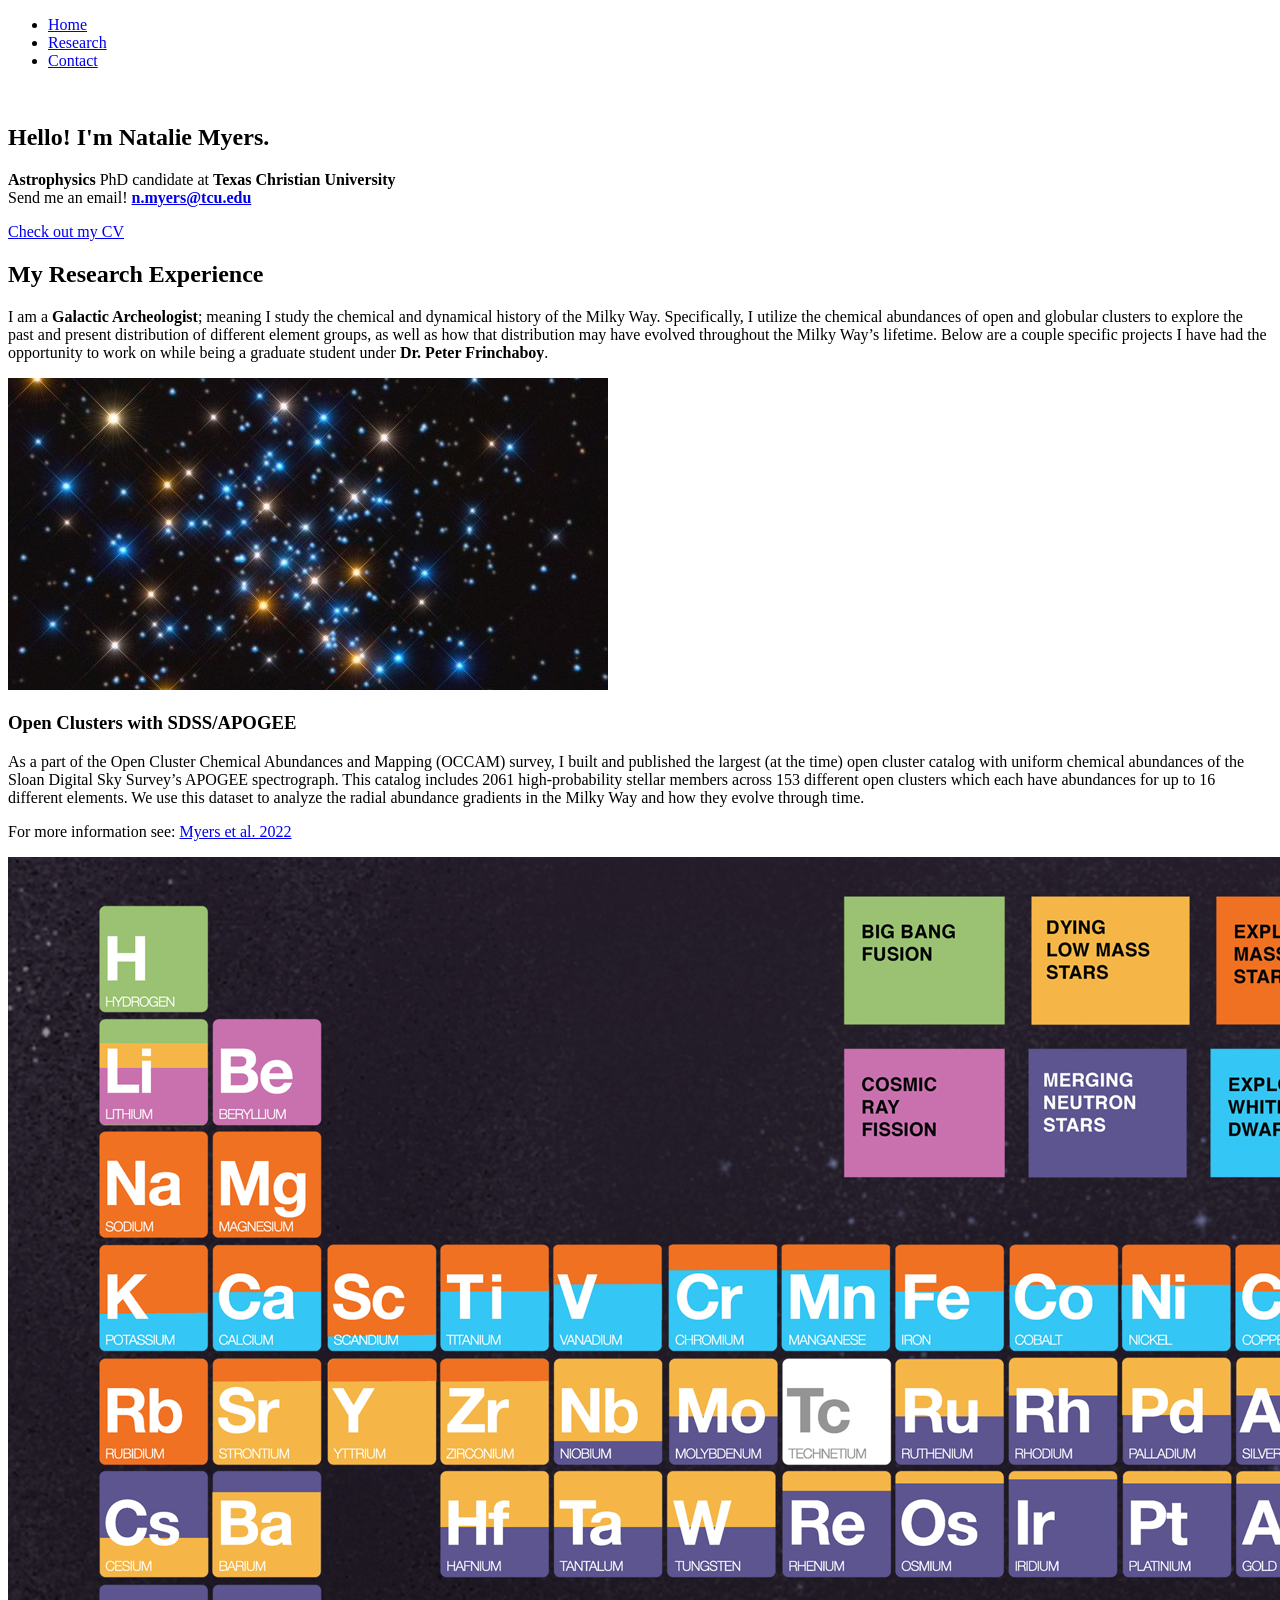
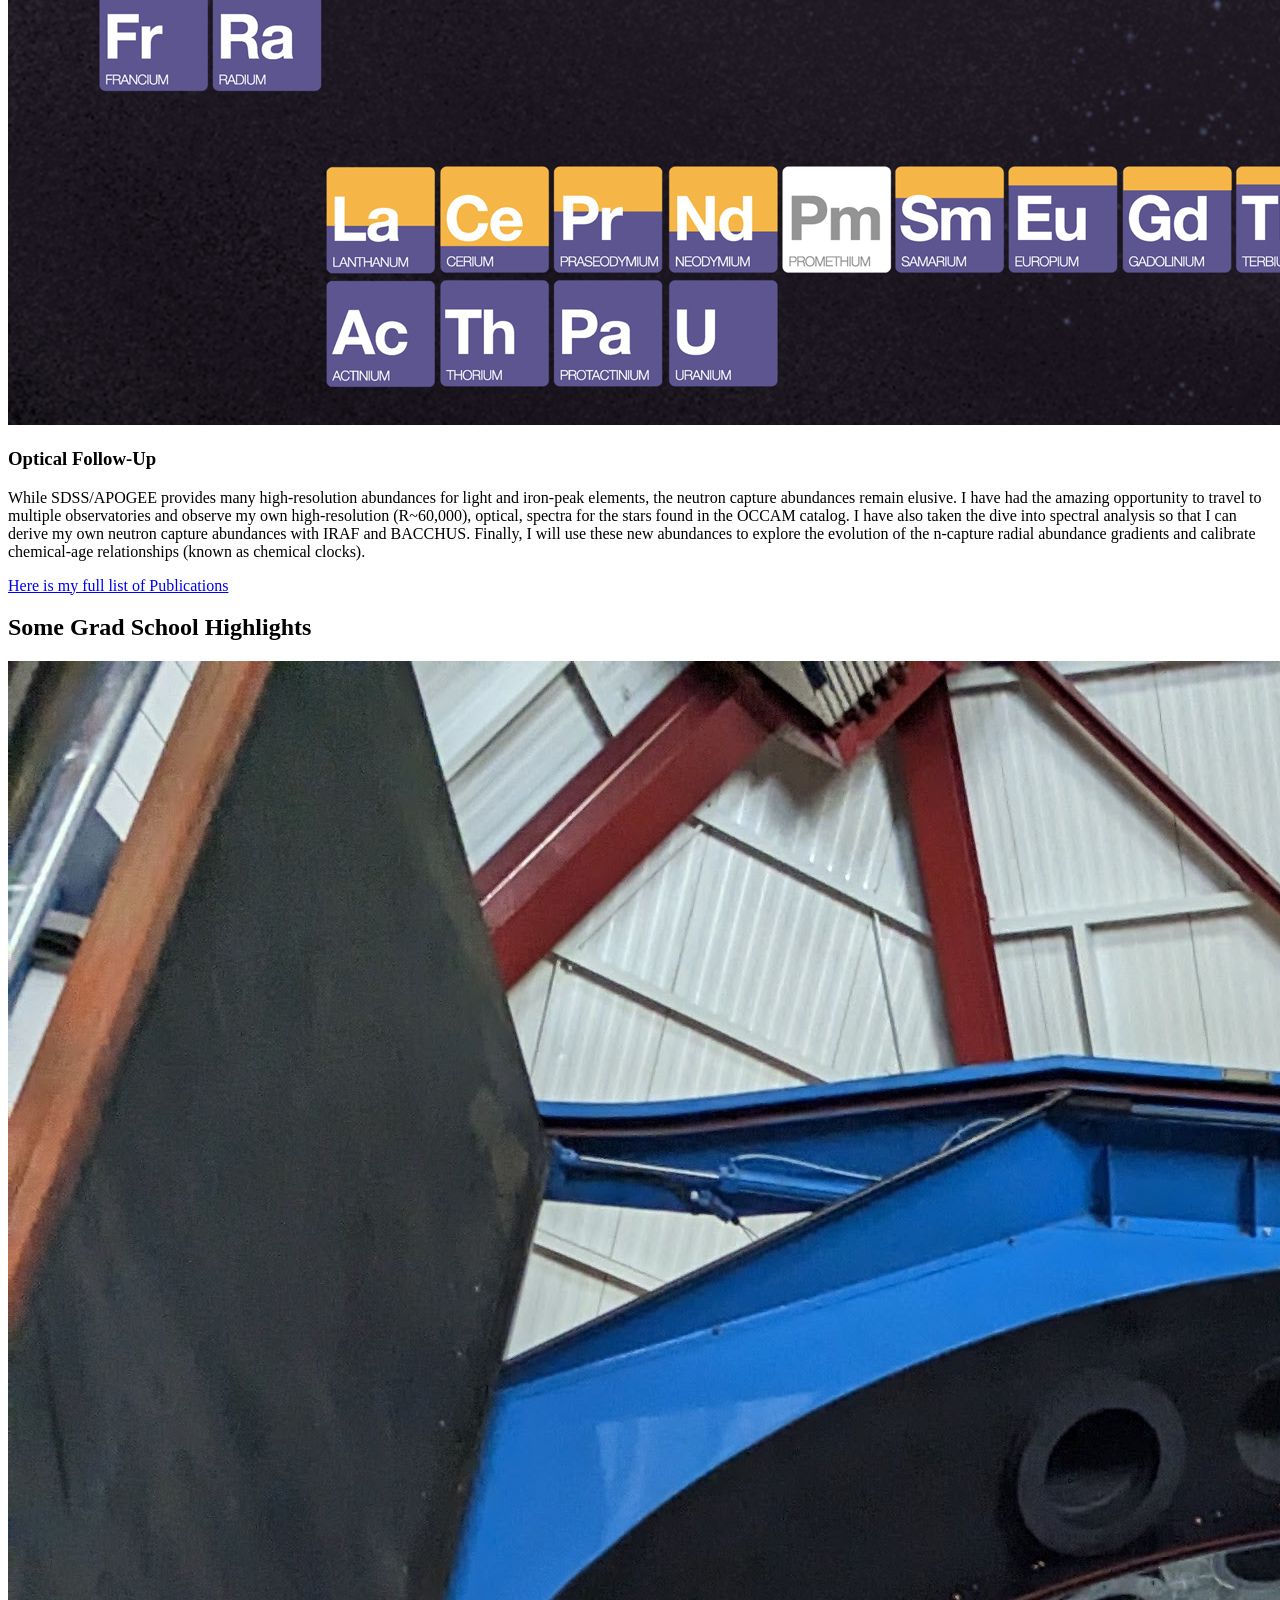
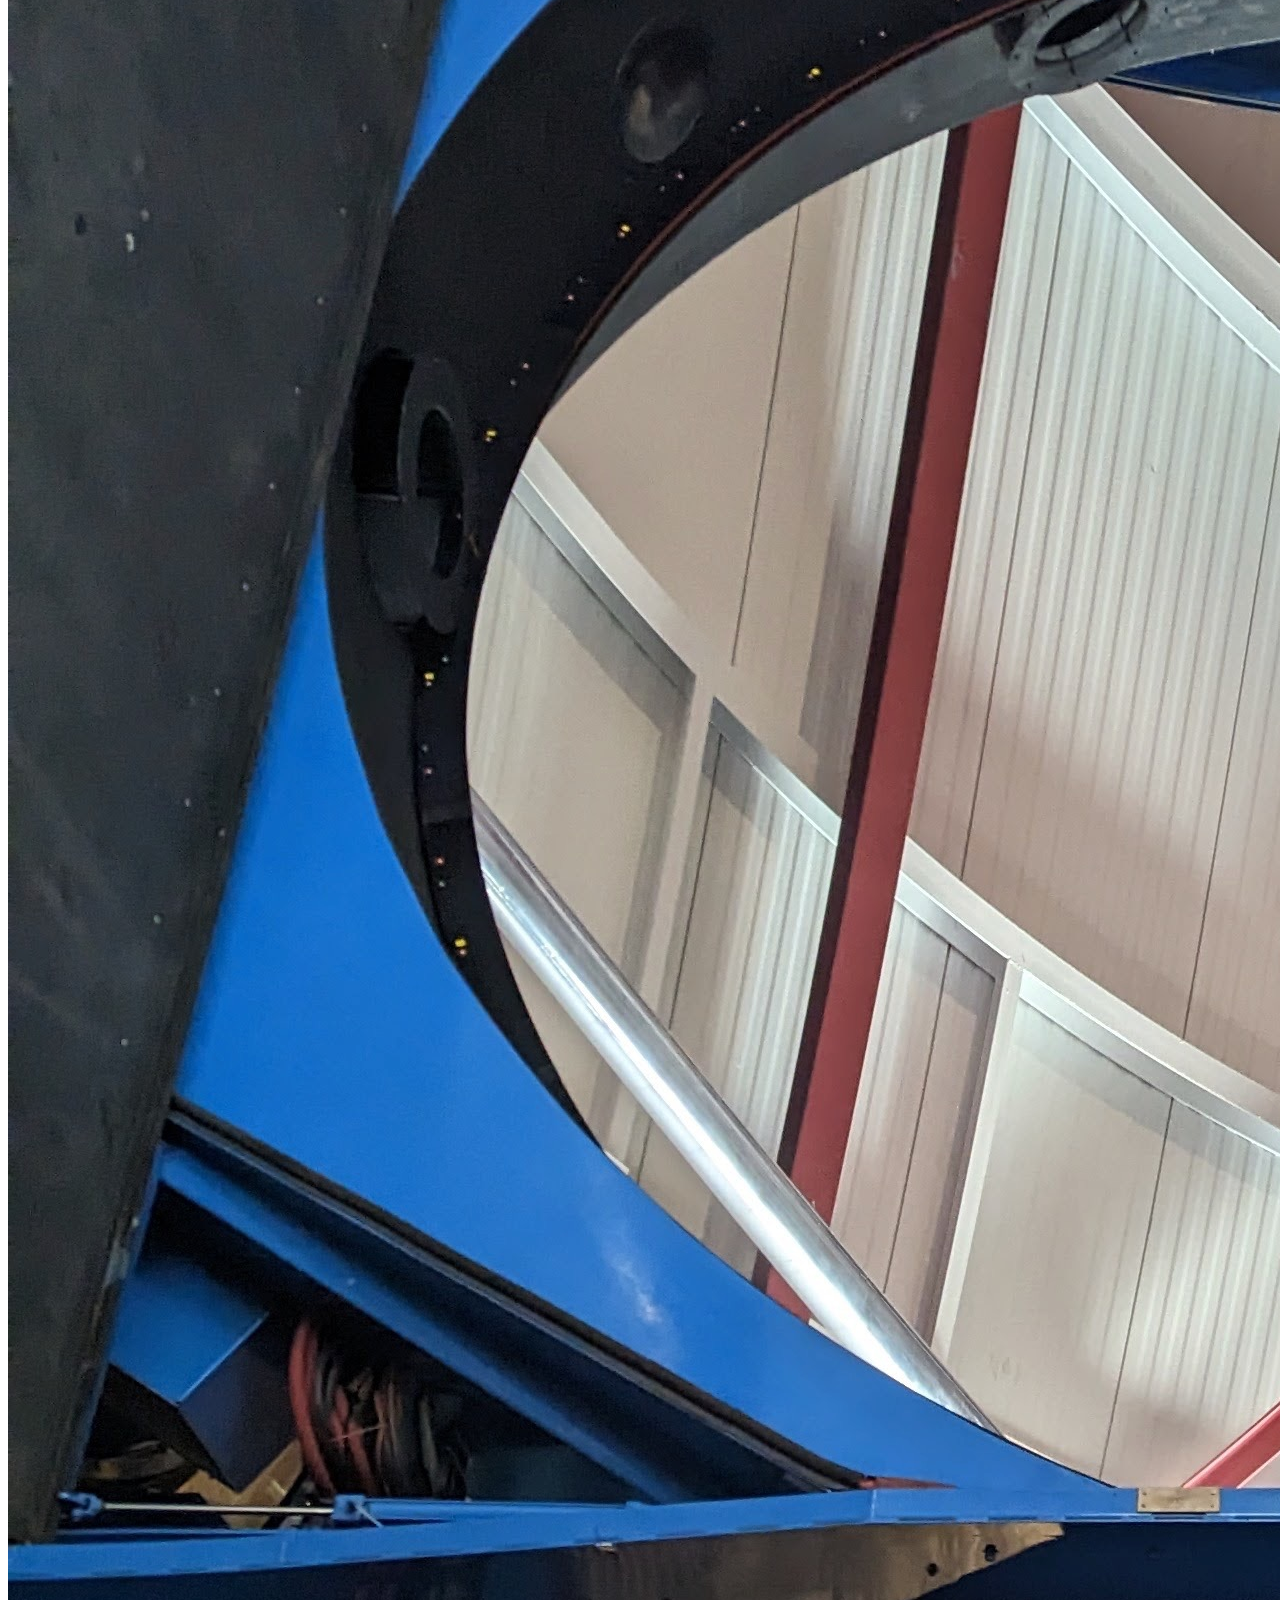
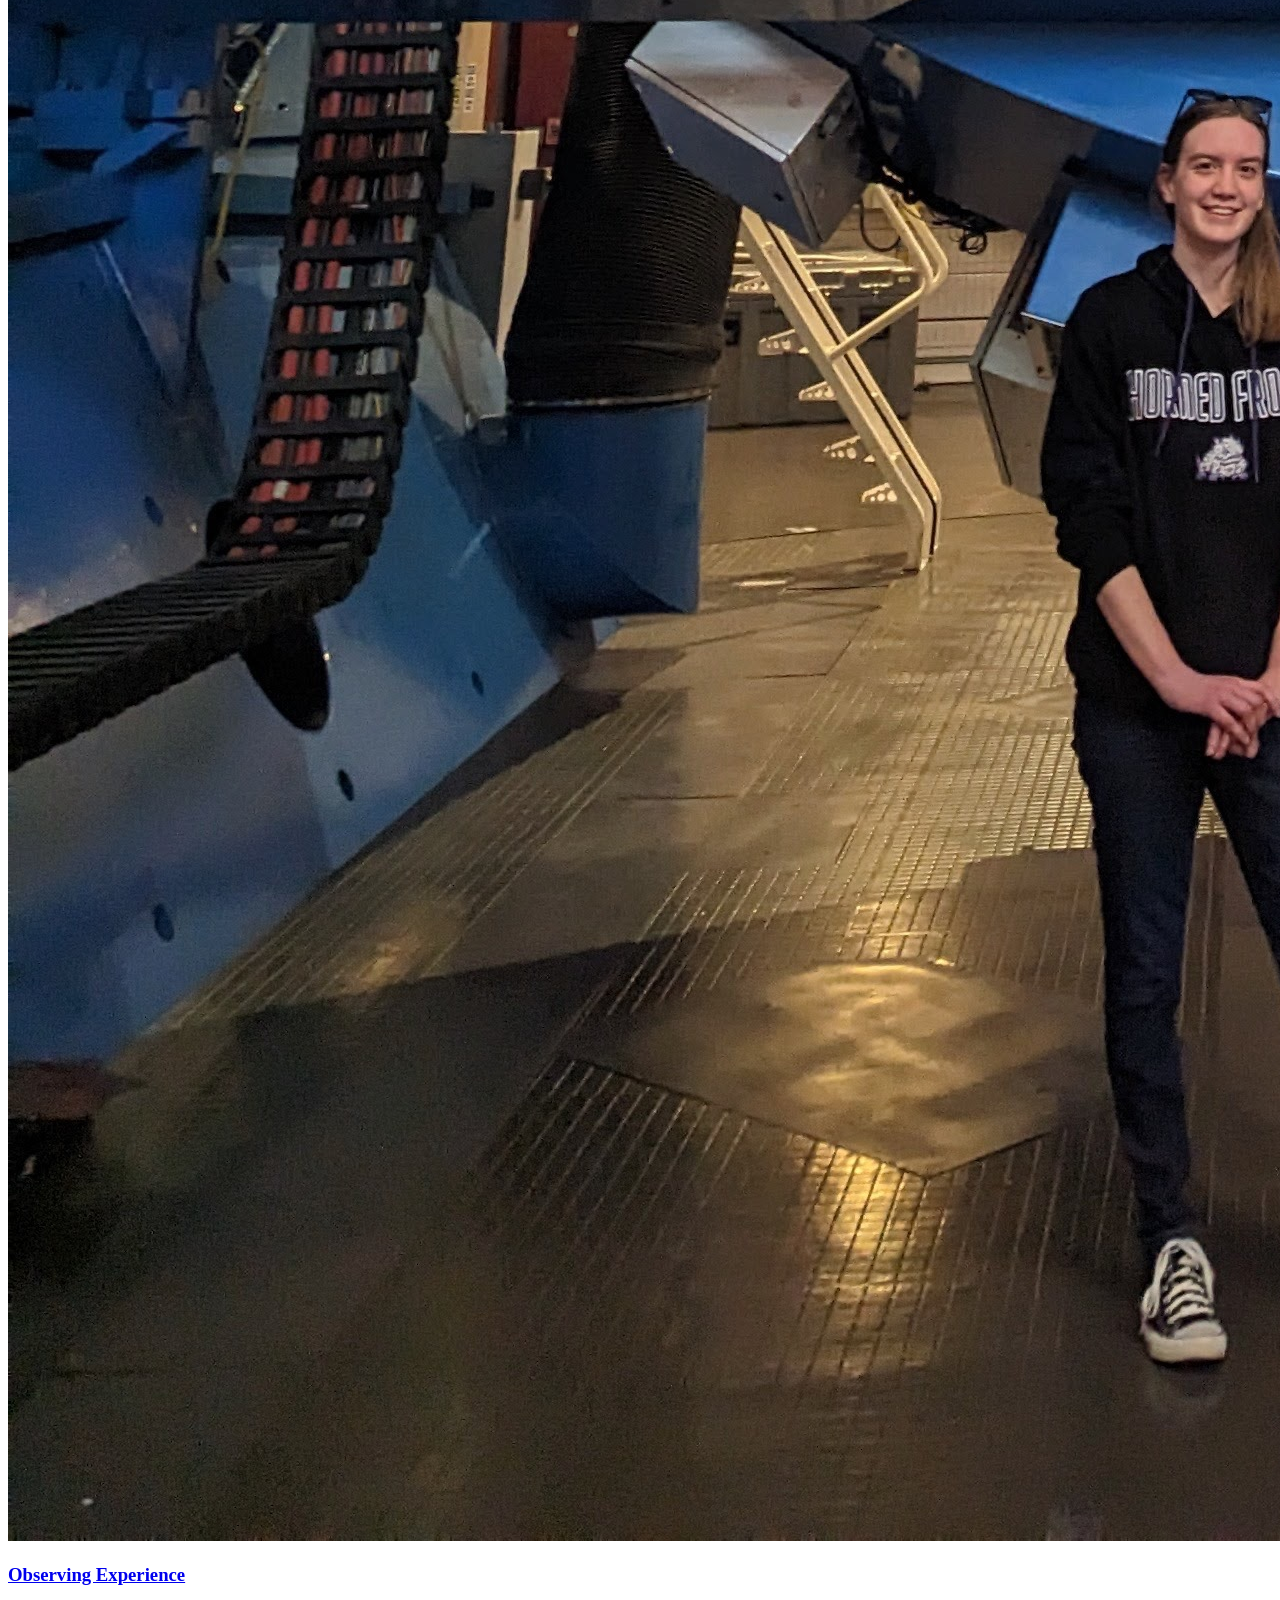
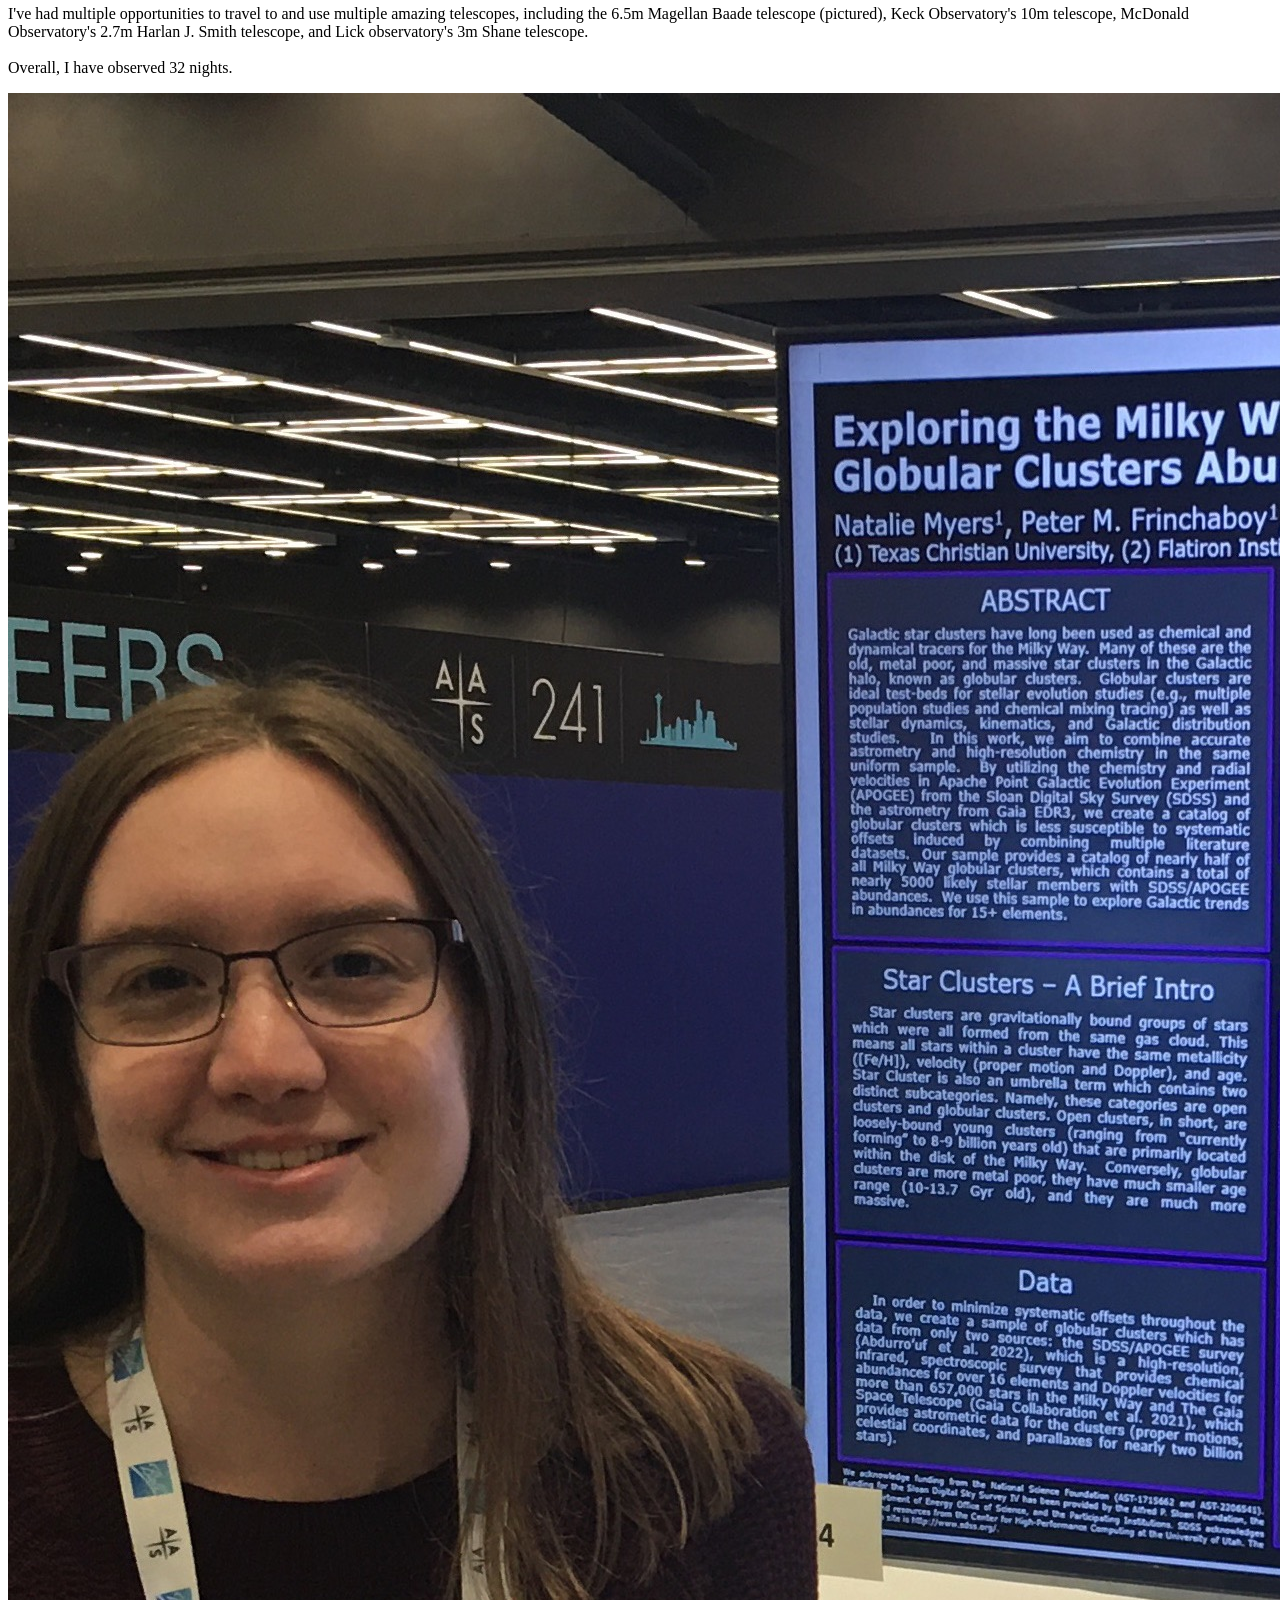
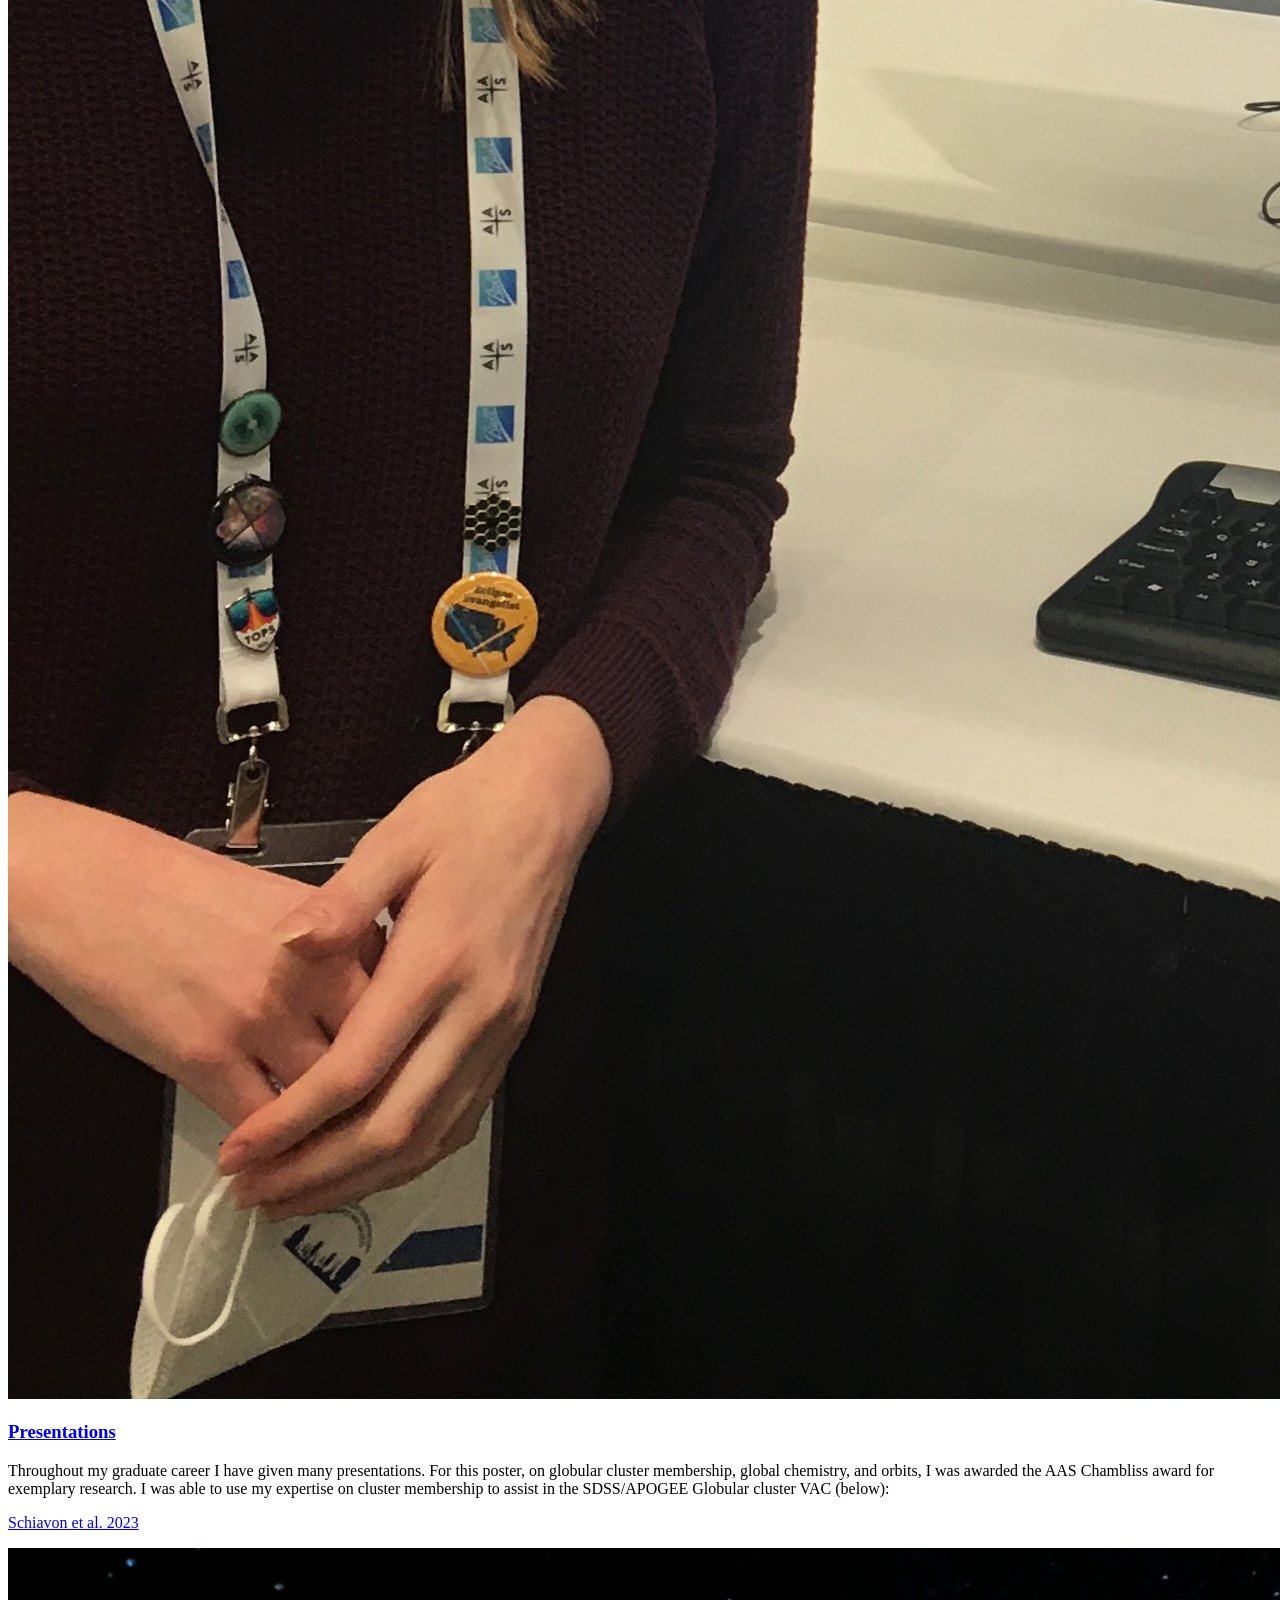
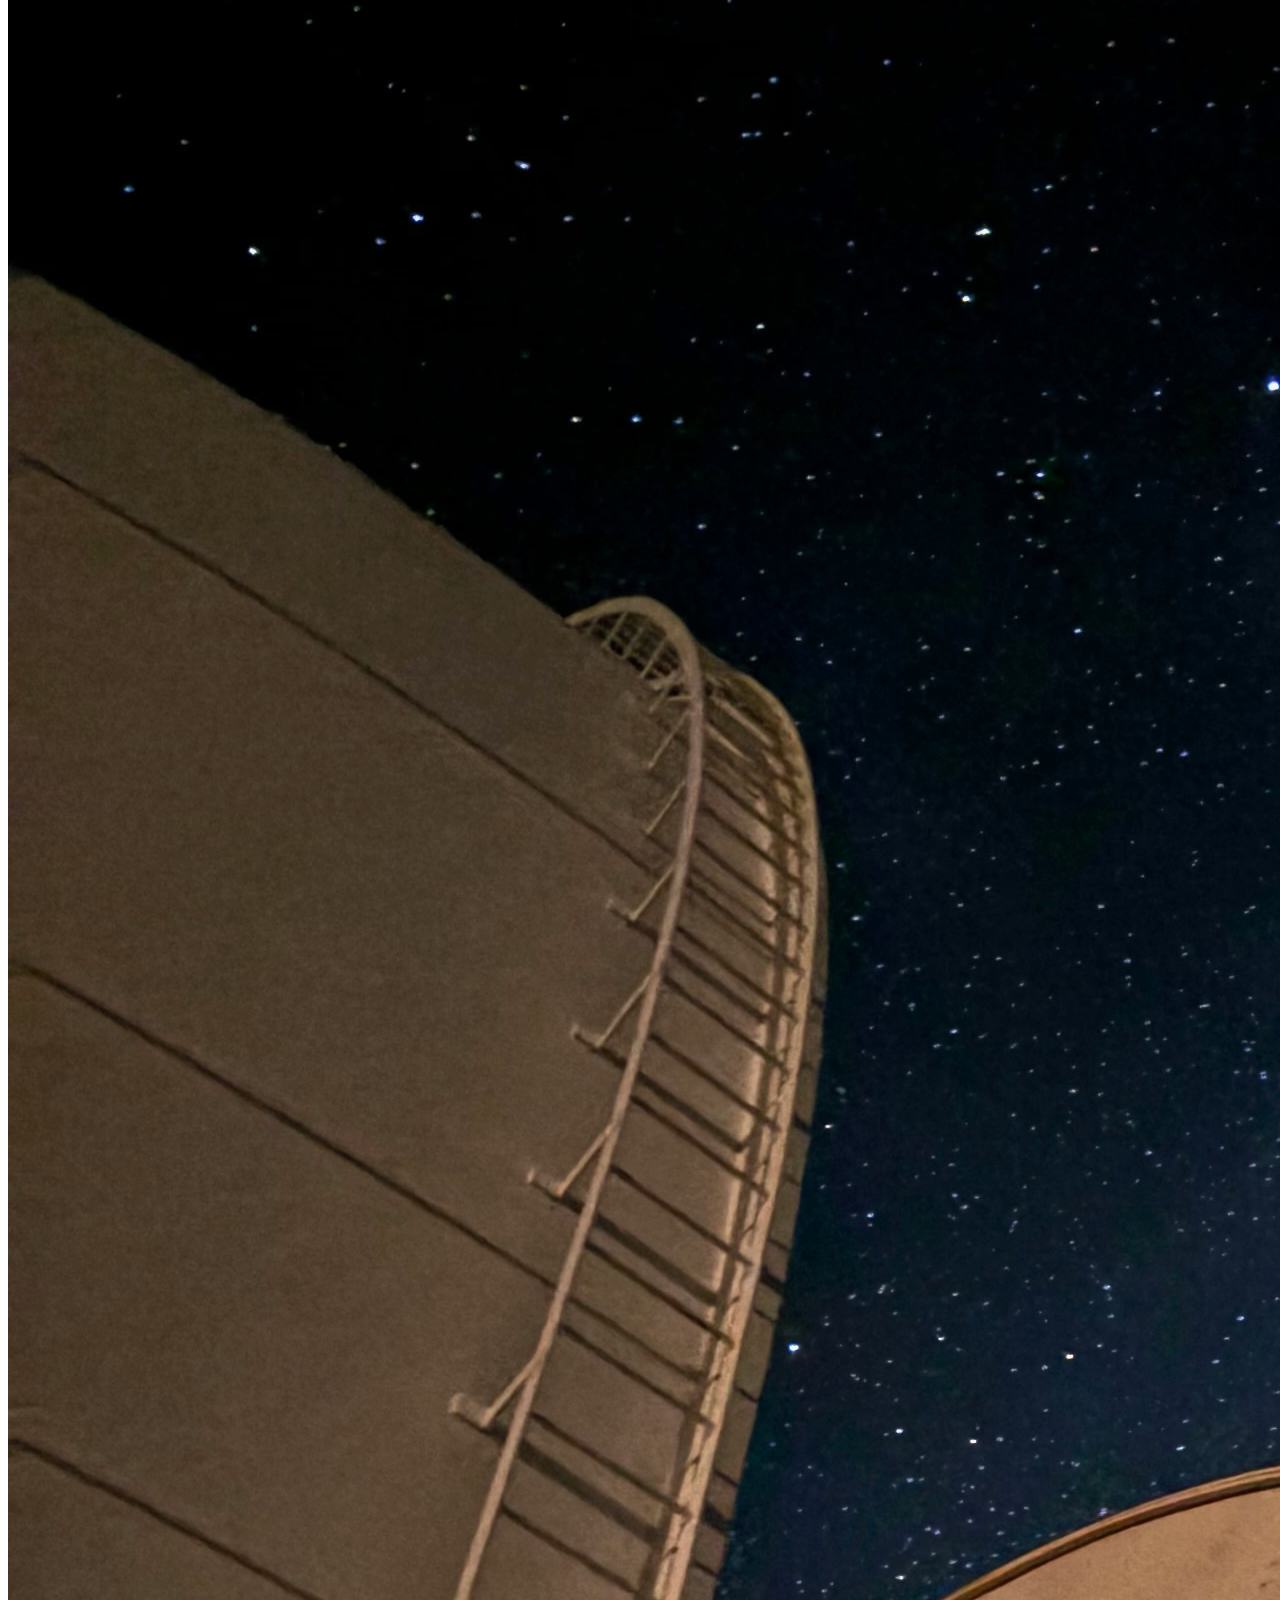
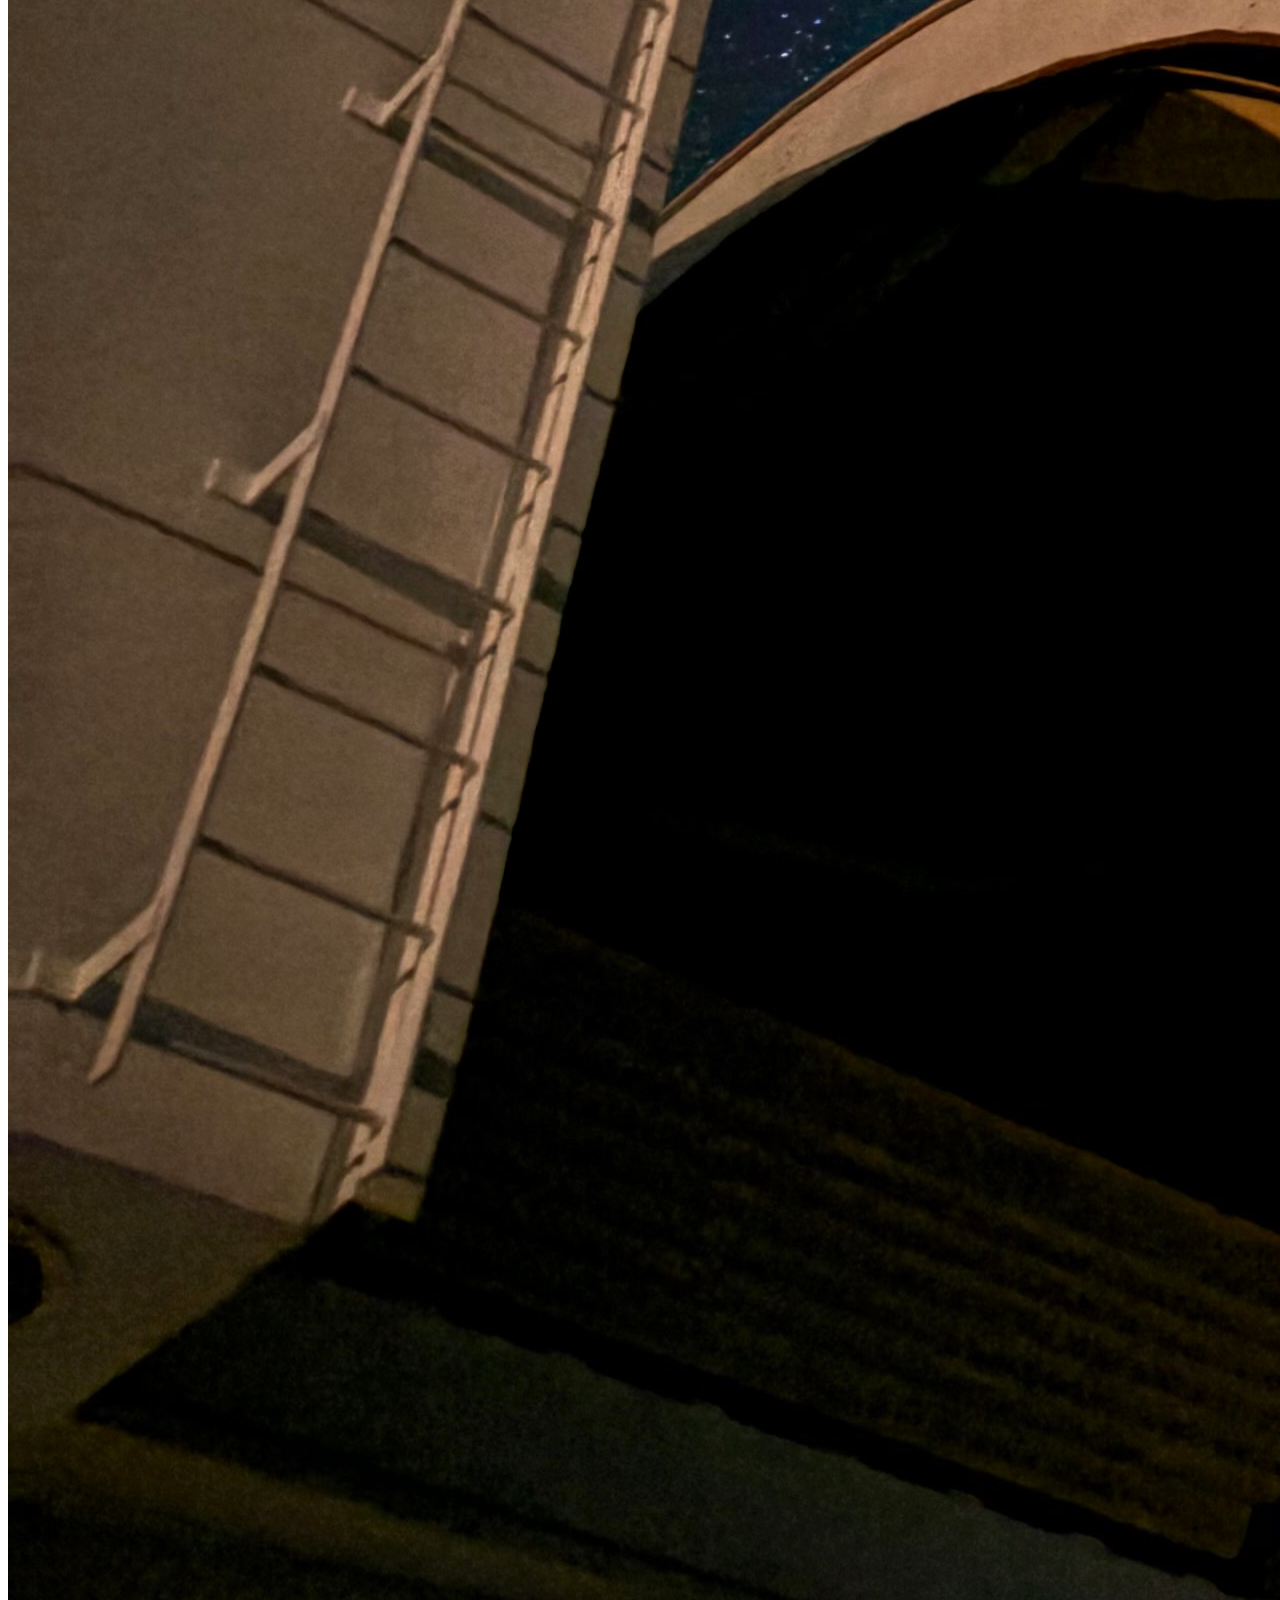
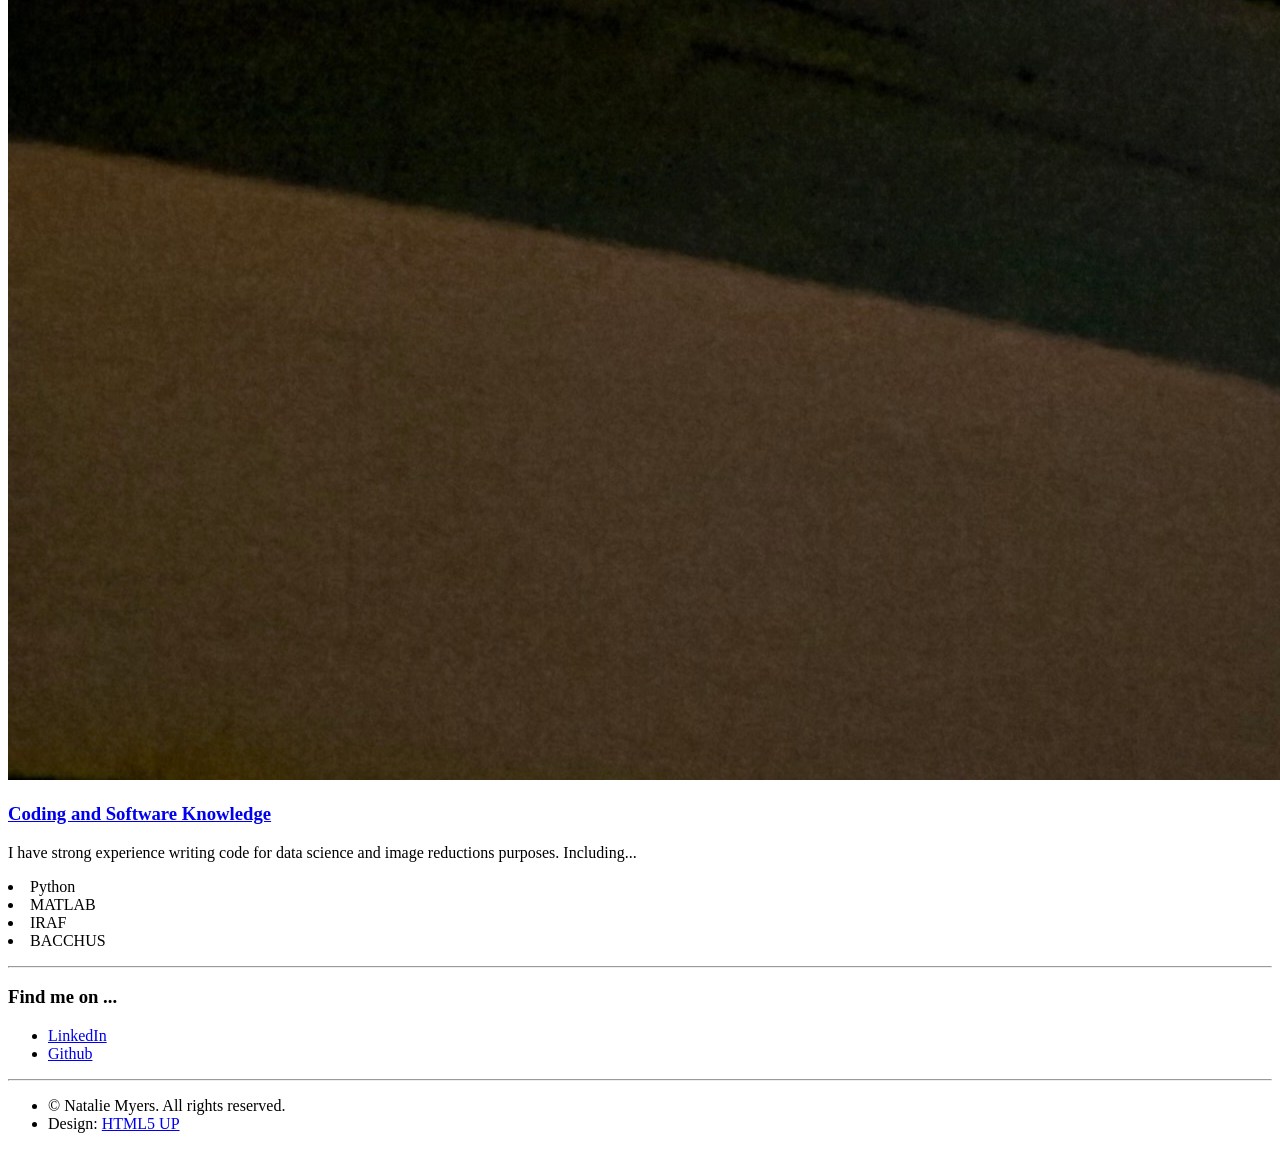
==== commit 893feaba: "Finalizing and cleaning" ====
--- a/index.html
+++ b/index.html
@@ -19,7 +19,7 @@
 					<li><a href="#top">Home</a></li>
 					<li><a href="#work">Research</a></li>
 					<!-- <li><a href="#about">About Me</a></li> -->
-					<li><a href="#portfolio">Other Highlights</a></li>
+					<!-- <li><a href="#portfolio">Other Highlights</a></li> -->
 					<li><a href="#contact">Contact</a></li>
 				</ul>
 			</nav>
@@ -36,9 +36,9 @@
 								<h1>Hello! I'm <strong>Natalie Myers</strong>.</h1>
 							</header>
 							<!-- <p style="color:tomato;">I'm glad you're here, please note this is all under contruction. If you want me to let you know when its finalized, please shoot me an email.</p> -->
-							<p>4th year PhD candidate at <strong>Texas Christian University</strong><br>
-							Physics and Astronomy<br>
-							Send me an email! <a href= "mailto: n.myers@tcu.edu"> n.myers@tcu.edu </a></p>
+							<p><strong>Astrophysics</strong> PhD candidate at <strong>Texas Christian University</strong><br>
+							<!-- in the Physics and Astronomy department<br> -->
+							Send me an email! <a href= "mailto: n.myers@tcu.edu"> <strong>n.myers@tcu.edu</strong></a></p>
 							<a href="CV.pdf" class="button large scrolly">Check out my CV</a>
 							<!-- <a href="Resources\teen_time_report.pdf">ok</a> -->
 
@@ -61,7 +61,7 @@
 								<!-- <span class="icon featured fa-comments"></span> -->
 								<a href="#" class="image featured"><img src="images/m67.jpeg" alt="" /></a>
 								<h3>Open Clusters with <strong>SDSS/APOGEE</strong></h3>
-								<p> As a part of the Open Cluster Chemical Abundances and Mapping (OCCAM) survey, I built and published the largest (at the time) open cluster catalog with uniform chemical abundances of the Sloan Digital Sky Survey’s APOGEE spectrograph. This catalog included 2061 high-probability stellar members across 153 different open clusters which each had abundances for up to 16 different elements. We were able to use these abundances to determine that the radial abundance gradients may be more uniform through time than originally thought. </p>
+								<p> As a part of the Open Cluster Chemical Abundances and Mapping (OCCAM) survey, I built and published the largest (at the time) open cluster catalog with uniform chemical abundances of the Sloan Digital Sky Survey’s APOGEE spectrograph. This catalog includes 2061 high-probability stellar members across 153 different open clusters which each have abundances for up to 16 different elements. We use this dataset to analyze the radial abundance gradients in the Milky Way and how they evolve through time.</p>
 								<p>For more information see: <a href="https://iopscience.iop.org/article/10.3847/1538-3881/ac7ce5/pdf">  Myers et al. 2022 </a> </p>
 							</section>
 						</div>
@@ -77,7 +77,9 @@
 								<!-- <span class="icon featured fa-thumbs-up"></span> -->
 								<a href="#" class="image featured"><img src="images/origins_of_universe.png" alt="" /></a>
 								<h3>Optical Follow-Up</h3>
-								<p>While SDSS/APOGEE provides many high-resolution abundances for light and iron-peak elements, the neutron capture abundances remain elusive. These abundances, created in more energetic processes, such as neutron star mergers, are key to fill in the Galactic chemical evolution picture.  I have had the amazing opportunity to travel to multiple observatories, including Keck, Las Companas, McDonald, and Lick Observatories, to observe my own high-resolution (R~60,000), optical, spectra for the stars found in the OCCAM catalog.  With these spectra, I will derive by-hand abundances for s- and r-process elements and use them to further explore the evolution of the radial abundance gradients. </p>
+								<p> While SDSS/APOGEE provides many high-resolution abundances for light and iron-peak elements, the neutron capture abundances remain elusive. 
+								<!-- These abundances, created in more energetic processes, such as neutron star mergers, are key to fill in the Galactic chemical evolution picture.  -->
+								I have had the amazing opportunity to travel to multiple observatories and observe my own high-resolution (R~60,000), optical, spectra for the stars found in the OCCAM catalog.  I have also taken the dive into spectral analysis so that I can derive my own neutron capture abundances with IRAF and BACCHUS. Finally, I will use these new abundances to  explore the evolution of the n-capture radial abundance gradients and calibrate chemical-age relationships (known as chemical clocks). </p>
 							</section>
 						</div>
 					</div>
@@ -111,94 +113,44 @@
 				<div class="container">
 					<header>
 						<h2>Some Grad School Highlights</h2>
-						<!-- <p> When I'm not in the lab working on research, I enjoy spending time at coffee shops, painting, baking, and exploring virtual worlds. </p> -->
+						<!-- <p> When I'm not in the lab working on research, I enjoy spending time at coffee shops, painting, baking, and exploring virtual worlds. </p>  -->
 					</header>
 					<div class="row">
+						<div class="col-4 col-6-medium col-12-small">
+							<article class="box style2">
+								<a href="#" class="image featured"><img src="images/LCO_telescope.jpeg" alt="" /></a>
+								<h3><a href="#">Observing Experience</a></h3>
+								<p>I've had multiple opportunities to travel to and use multiple amazing telescopes, including the 6.5m Magellan Baade telescope (pictured), Keck Observatory's 10m telescope, McDonald Observatory's 2.7m Harlan J. Smith telescope, and Lick observatory's 3m Shane telescope. <br><br>
+								Overall, I have observed 32 nights. </p>
+							</article>
+						</div>
 						<div class="col-4 col-6-medium col-12-small">
 							<article class="box style2">
 								<a href="#" class="image featured"><img src="images/Chamberliss.jpeg" alt="" /></a>
 								<h3><a href="#">Presentations</a></h3>
 								<p>Throughout my graduate career I have given many presentations. For this poster, on globular cluster membership, global chemistry, and orbits, I was awarded the AAS Chambliss award for exemplary research. I was able to use my expertise on cluster membership to assist in the SDSS/APOGEE Globular cluster VAC (below):</p>
 								<a href="https://academic.oup.com/mnras/article/528/2/1393/7296142">  Schiavon et al. 2023 </a> </p>
-
 							</article>
 						</div>
 						<div class="col-4 col-6-medium col-12-small">
 							<article class="box style2">
-								<a href="#" class="image featured"><img src="images/LCO_telescope.jpeg" alt="" /></a>
-								<h3><a href="#">Observing Experience</a></h3>
-								<p>I've had multiple opportunities to travel to and use multiple amazing telescopes, including the 6.5m Magellan Baade telescope (pictured), Keck Observatory's 10m telescope, McDonald Observatory's 2.7m Harlan J. Smith telescope, and Lick observatory's 3m Shane telescope. </p>
-								<!-- Maybe add a bullet point list of total observed hours?  -->
+								<a href="#" class="image featured"><img src="images/McDonald_night.jpeg" alt="" /></a>
+								<h3><a href="#">Coding and Software Knowledge</a></h3>
+								<p>I have strong experience writing code for data science and image reductions purposes. Including...
+								<li>Python</li>
+								<li>MATLAB</li>
+								<li>IRAF</li>
+								<li>BACCHUS</li> </p>
+								<!-- <li>I have also dabbled in HTML</li> -->
 							</article>
 						</div>
-						<div class="col-4 col-6-medium col-12-small">
-							<article class="box style2">
-								<a href="#" class="image featured"><img src="images/Graduation.jpeg" alt="" /></a>
-								<h3><a href="#">Masters Graduation</a></h3>
-								<p>In the fall of 2022, I successfully defended my masters thesis at TCU!</p>
-							</article>
-						</div>
-						<!-- <div class="col-4 col-6-medium col-12-small">
-							<article class="box style2">
-								<a href="#" class="image featured"><img src="images/Graduation.jpeg" alt="" /></a>
-								<h3><a href="#">Tempus dolore</a></h3>
-								<p>Ornare nulla proin odio consequat.</p>
-							</article>
-						</div>
-						<div class="col-4 col-6-medium col-12-small">
-							<article class="box style2">
-								<a href="#" class="image featured"><img src="images/Chamberliss.jpeg" alt="" /></a>
-								<h3><a href="#">Feugiat aliquam</a></h3>
-								<p>Ornare nulla proin odio consequat.</p>
-							</article>
-						</div>
-						<div class="col-4 col-6-medium col-12-small">
-							<article class="box style2">
-								<a href="#" class="image featured"><img src="images/LCO_telescope.jpeg" alt="" /></a>
-								<h3><a href="#">Sed amet ornare</a></h3>
-								<p>Ornare nulla proin odio consequat.</p>
-							</article>
-						</div> -->
 					</div>
-					<footer>
-						<!-- <p>Lorem ipsum dolor sit sapien vestibulum ipsum primis?</p> -->
-						<!-- <a href="#contact" class="button large scrolly">Get in touch with me</a> -->
-					</footer>
 				</div>
 			</article>
 
 		<!-- Contact -->
 			<article id="contact" class="wrapper style4">
 				<div class="container medium">
-					<!-- <header>
-						<h2>Have me make stuff for you.</h2>
-						<p>Ornare nulla proin odio consequat sapien vestibulum ipsum.</p>
-					</header>
-					<div class="row">
-						<div class="col-12">
-							<form method="post" action="#">
-								<div class="row">
-									<div class="col-6 col-12-small">
-										<input type="text" name="name" id="name" placeholder="Name" />
-									</div>
-									<div class="col-6 col-12-small">
-										<input type="text" name="email" id="email" placeholder="Email" />
-									</div>
-									<div class="col-12">
-										<input type="text" name="subject" id="subject" placeholder="Subject" />
-									</div>
-									<div class="col-12">
-										<textarea name="message" id="message" placeholder="Message"></textarea>
-									</div>
-									<div class="col-12">
-										<ul class="actions">
-											<li><input type="submit" value="Send Message" /></li>
-											<li><input type="reset" value="Clear Form" class="alt" /></li>
-										</ul>
-									</div>
-								</div>
-							</form>
-						</div> -->
 						<div class="col-12">
 							<hr />
 							<h3>Find me on ...</h3>
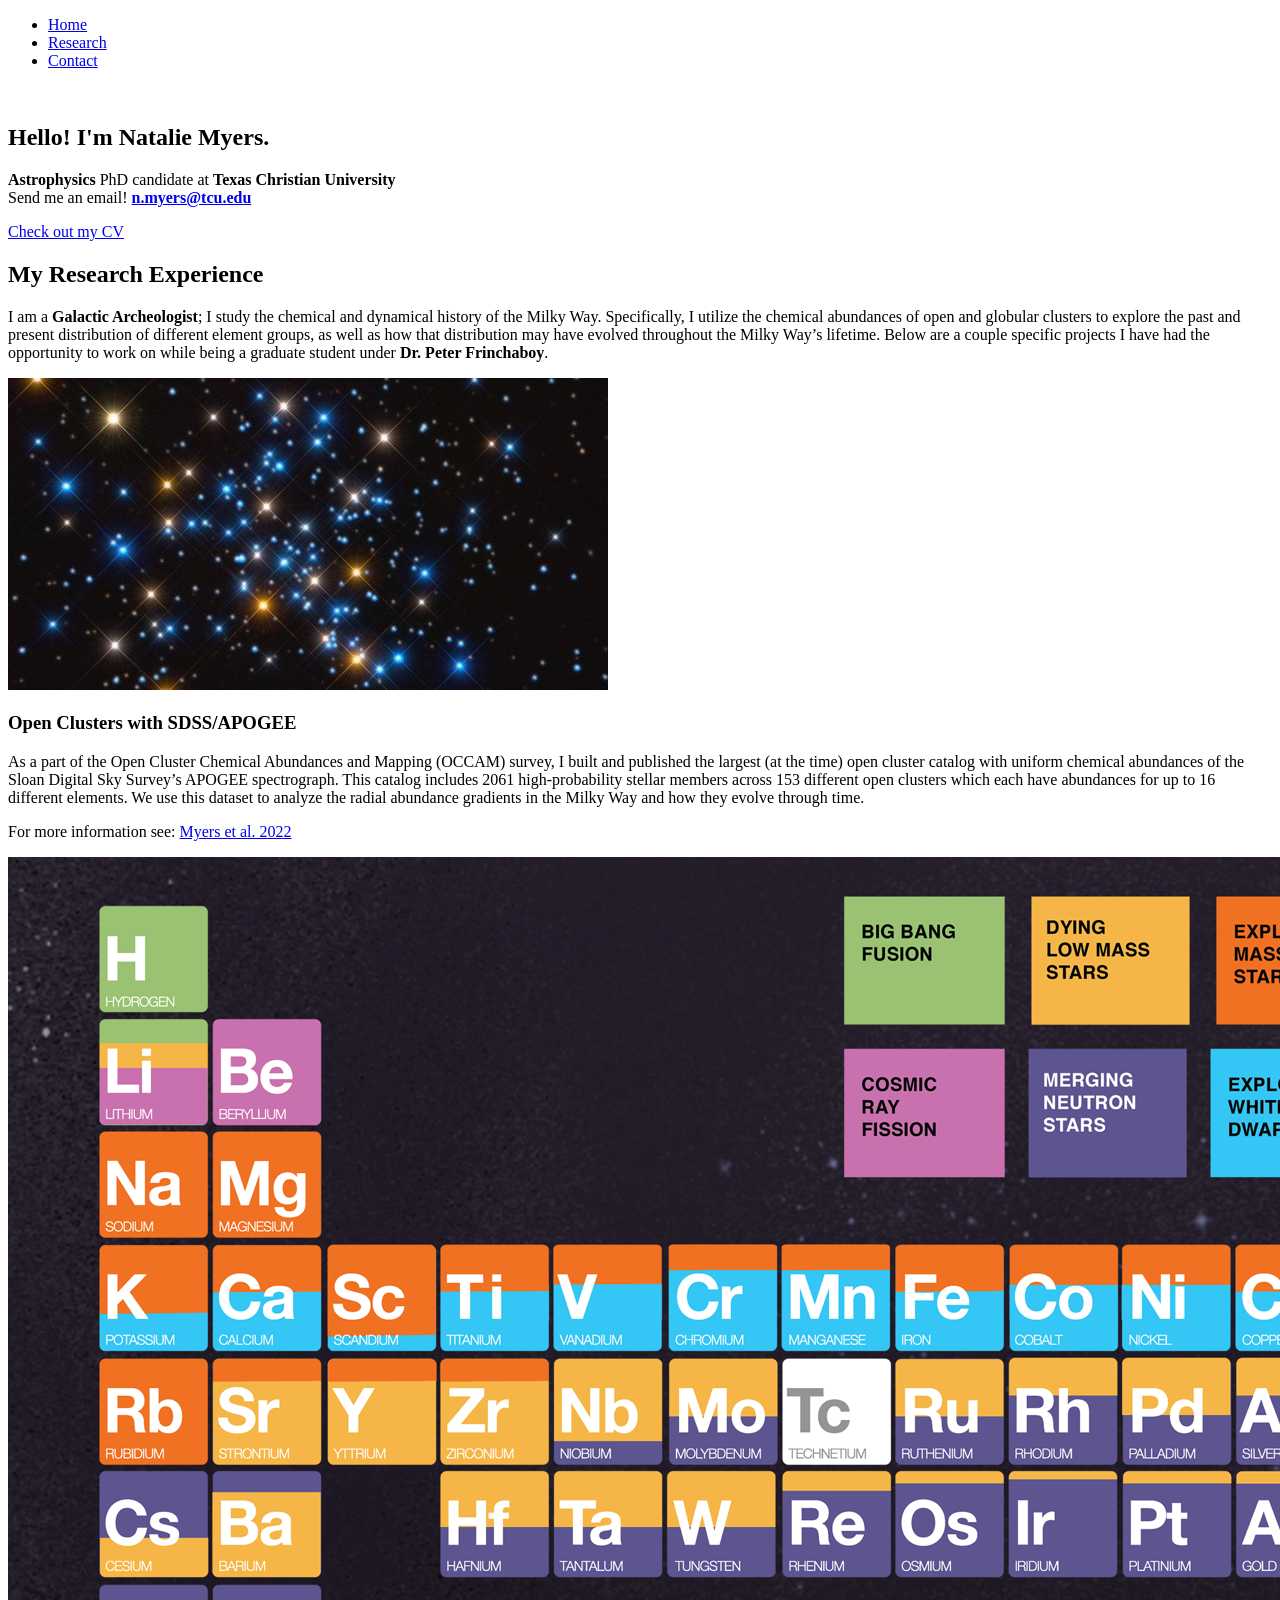
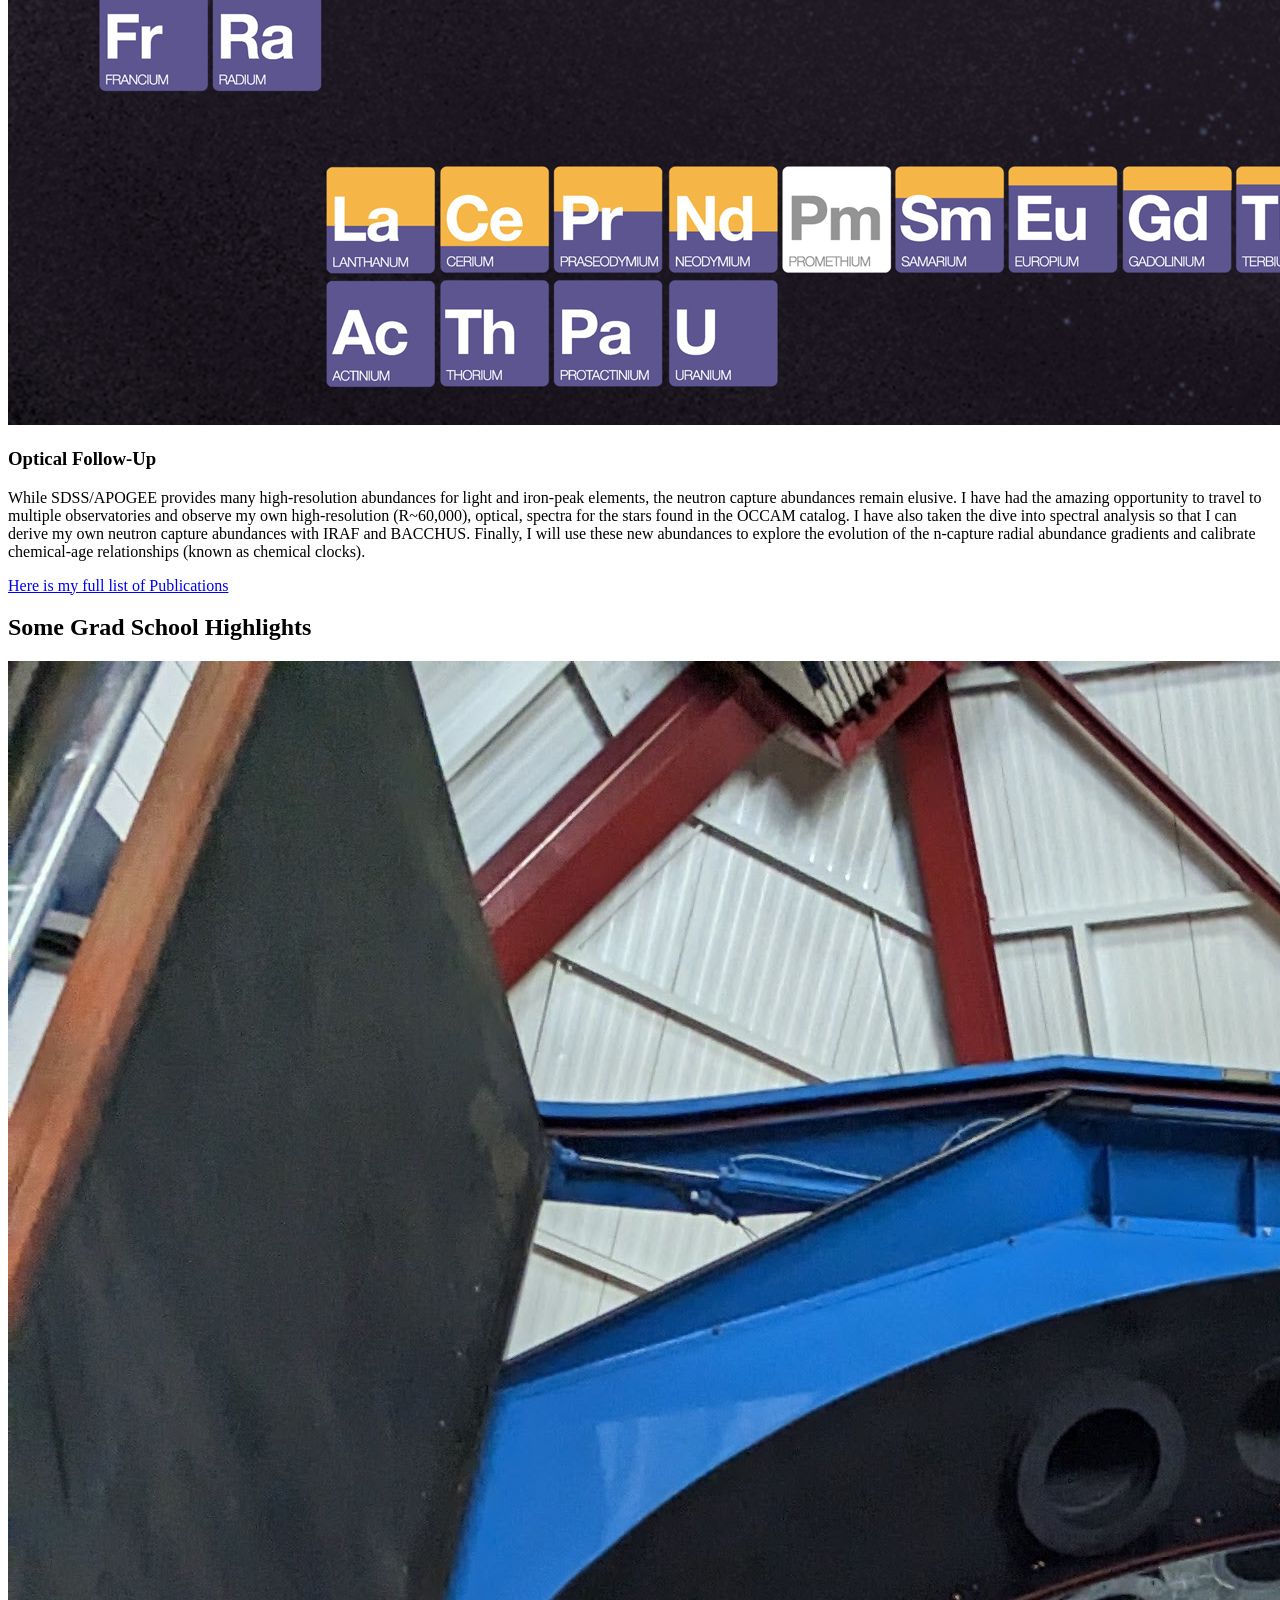
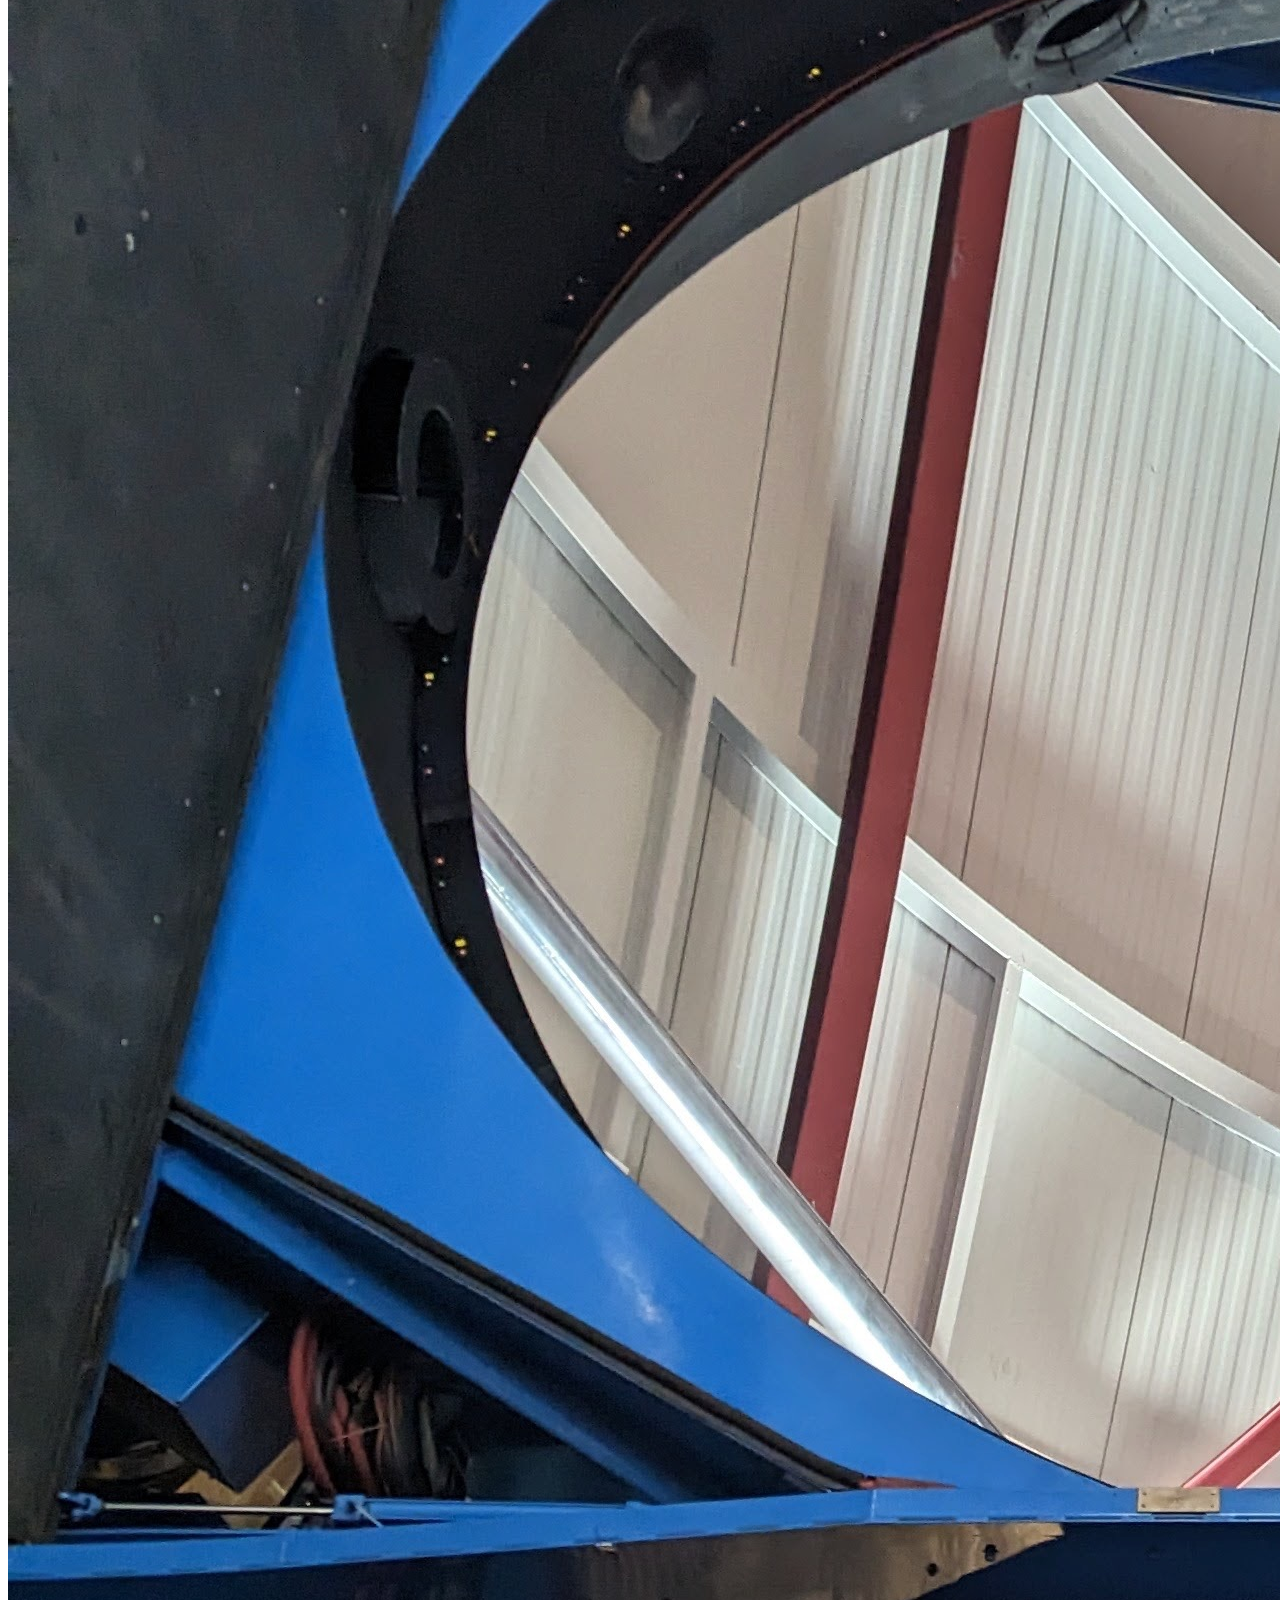
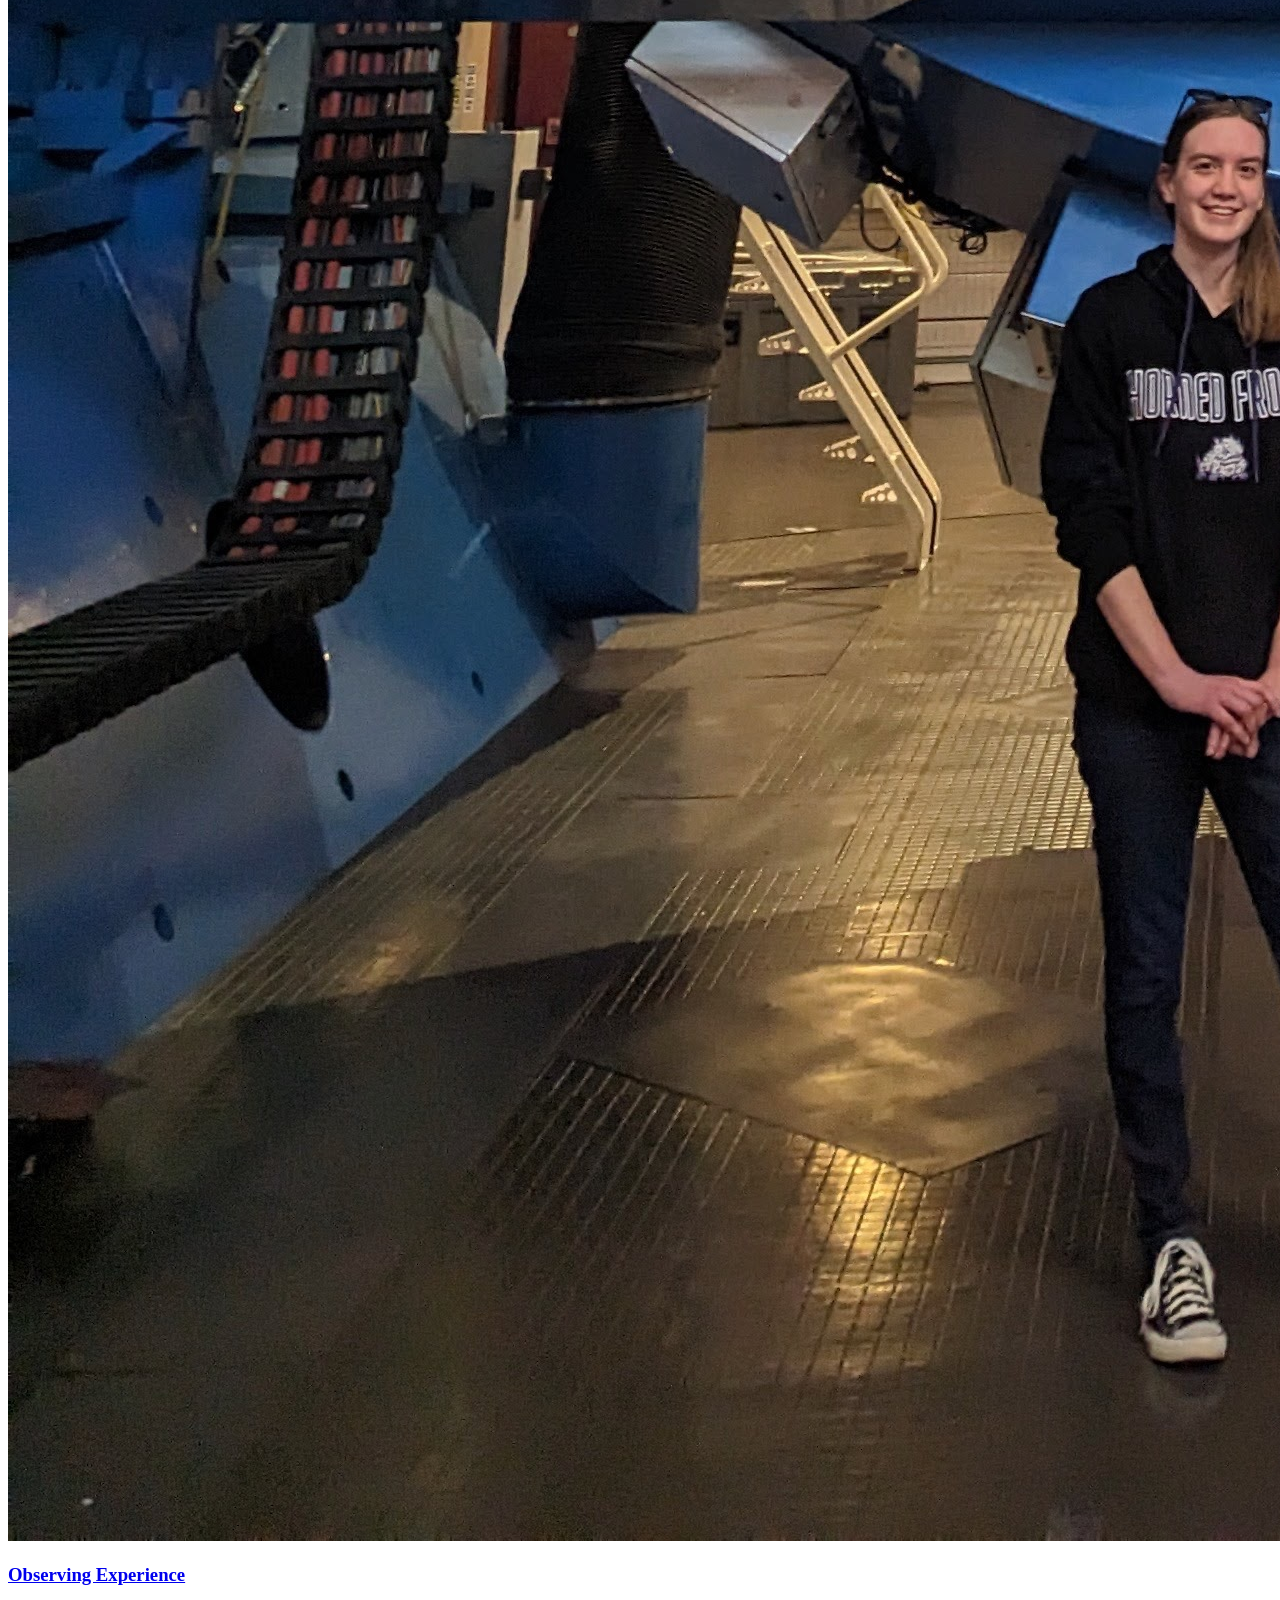
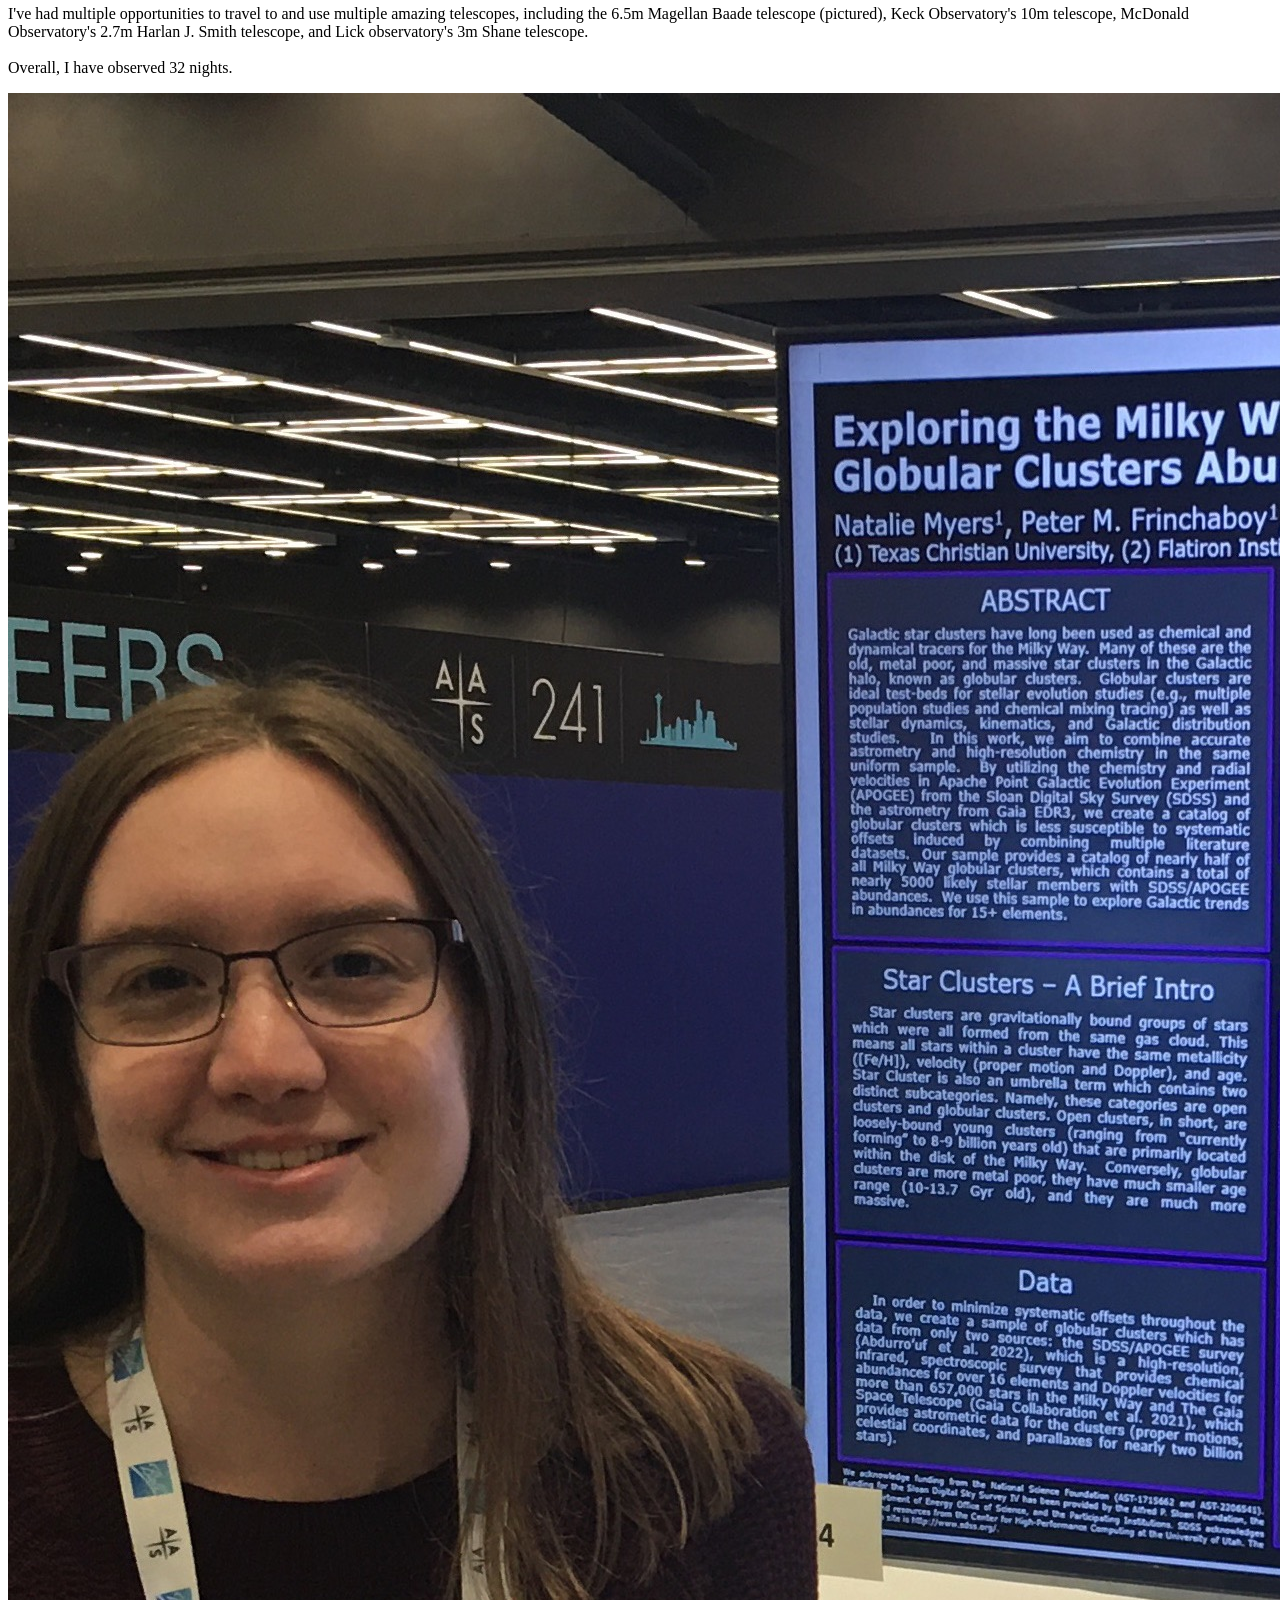
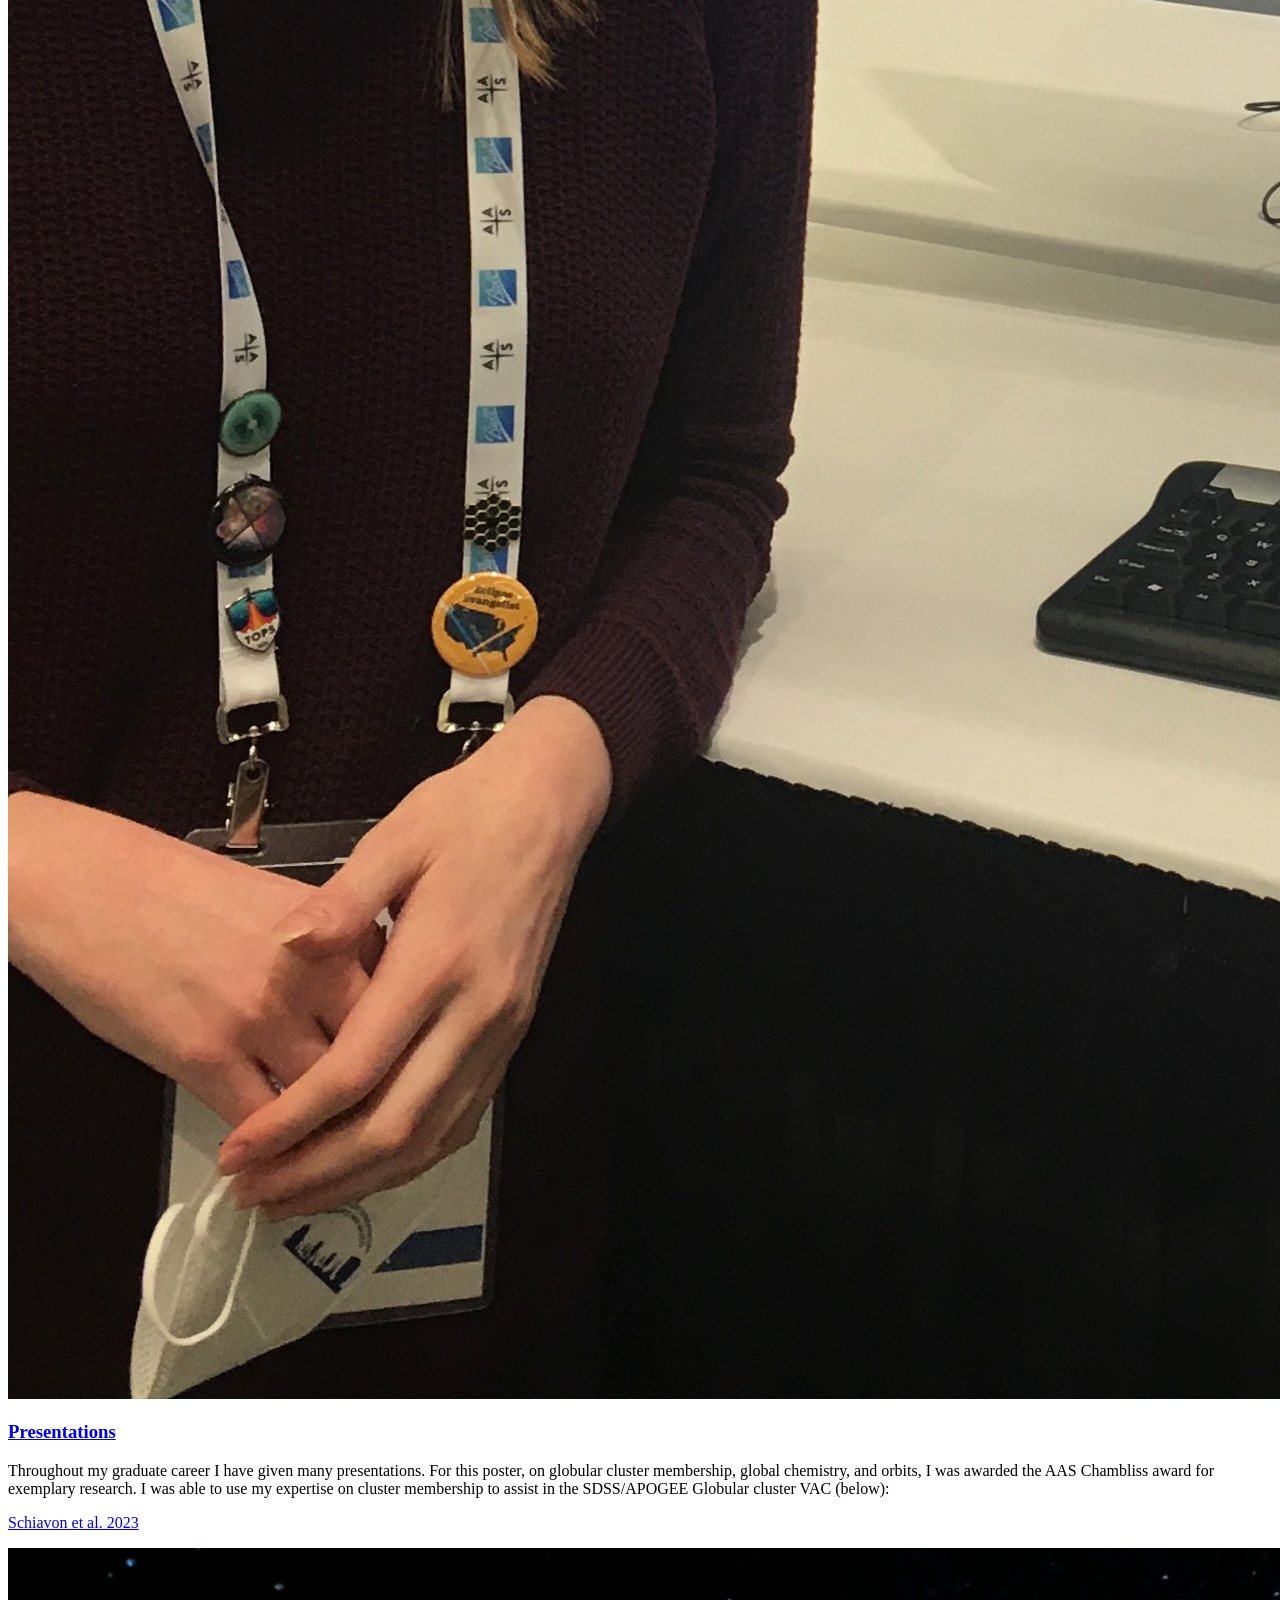
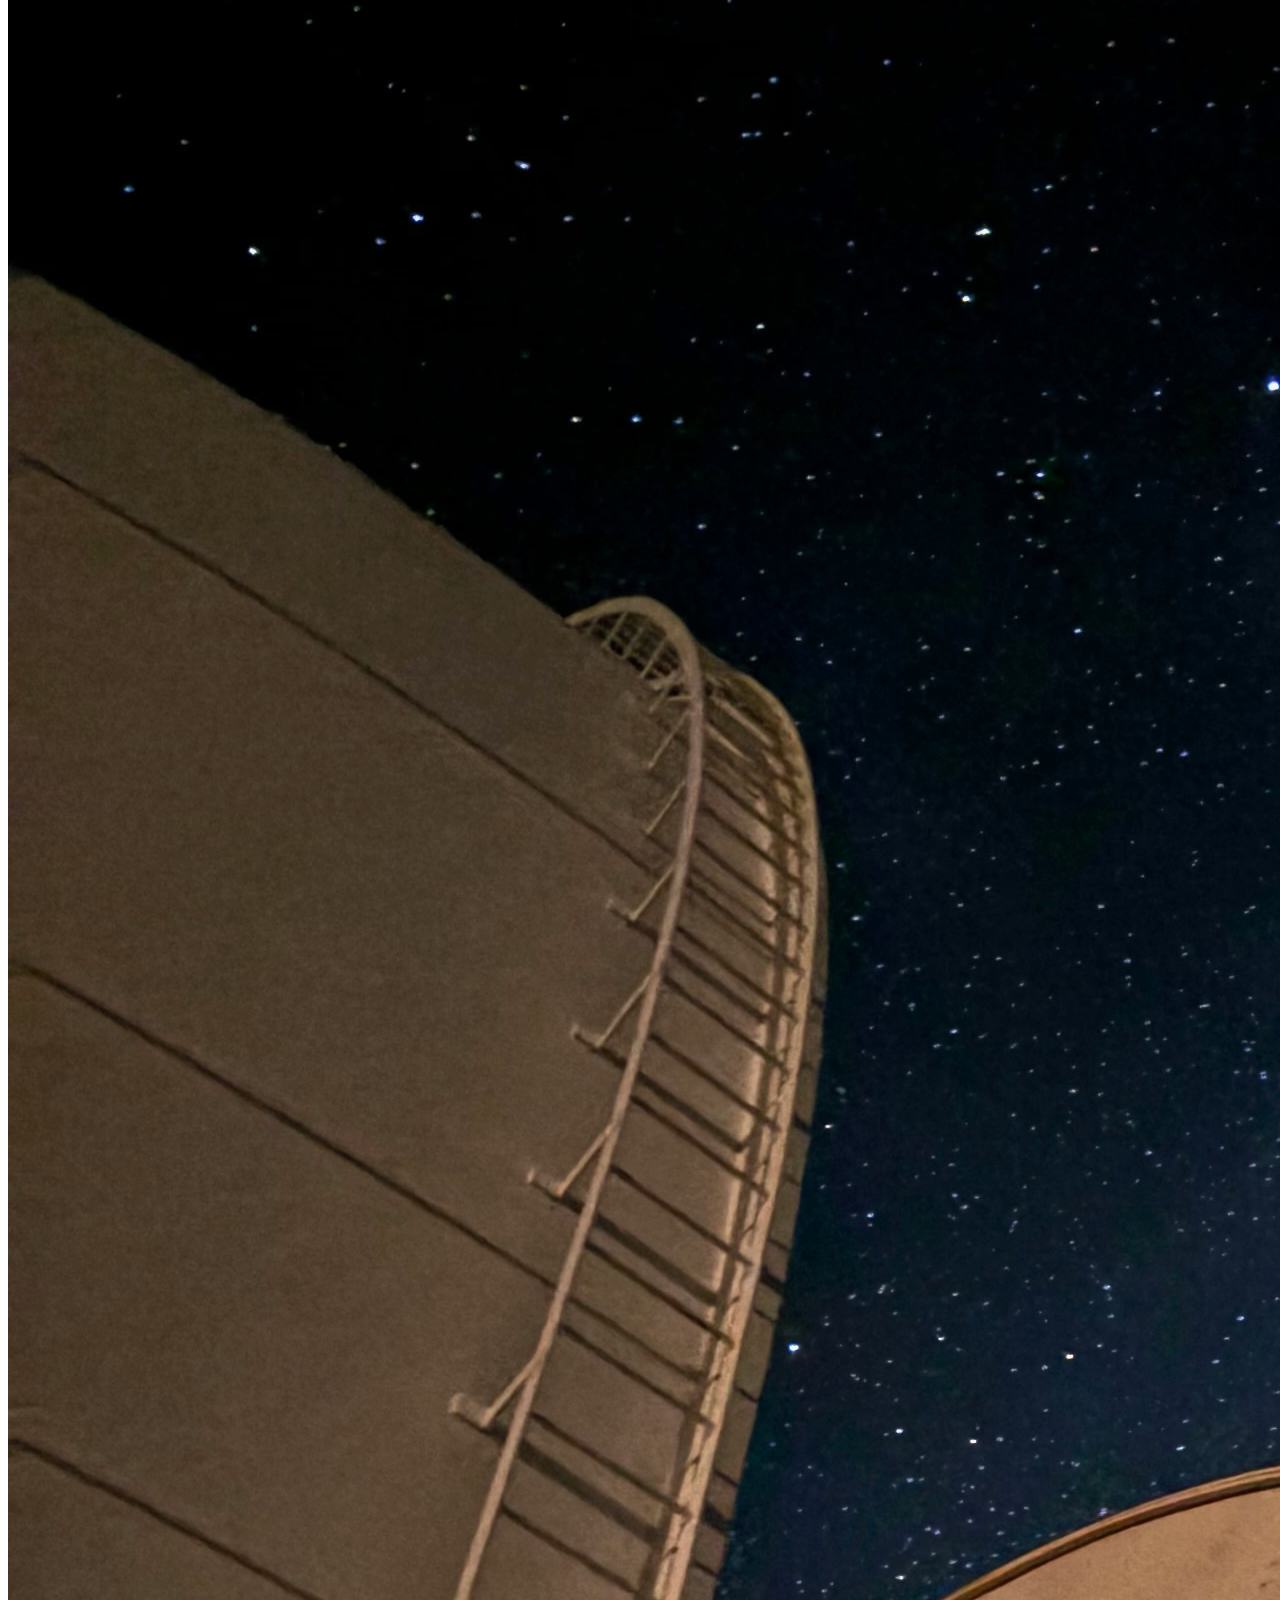
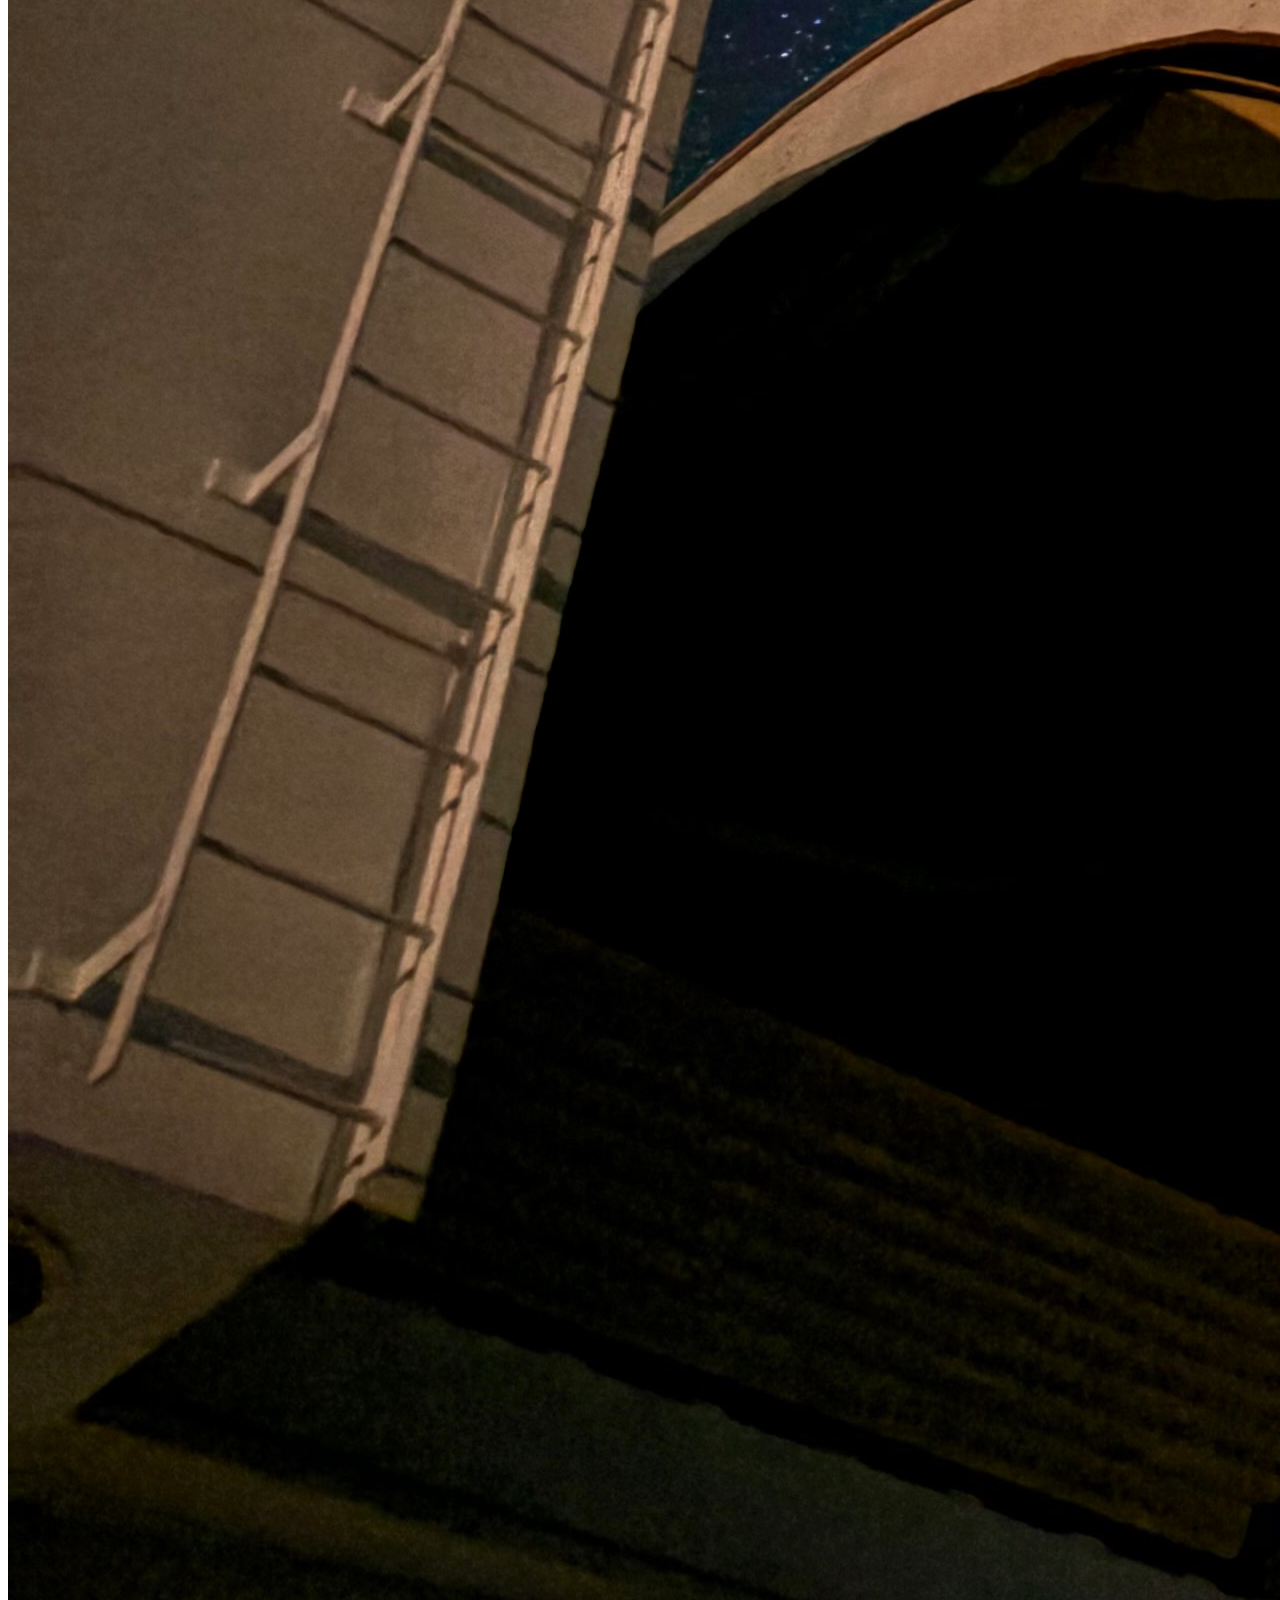
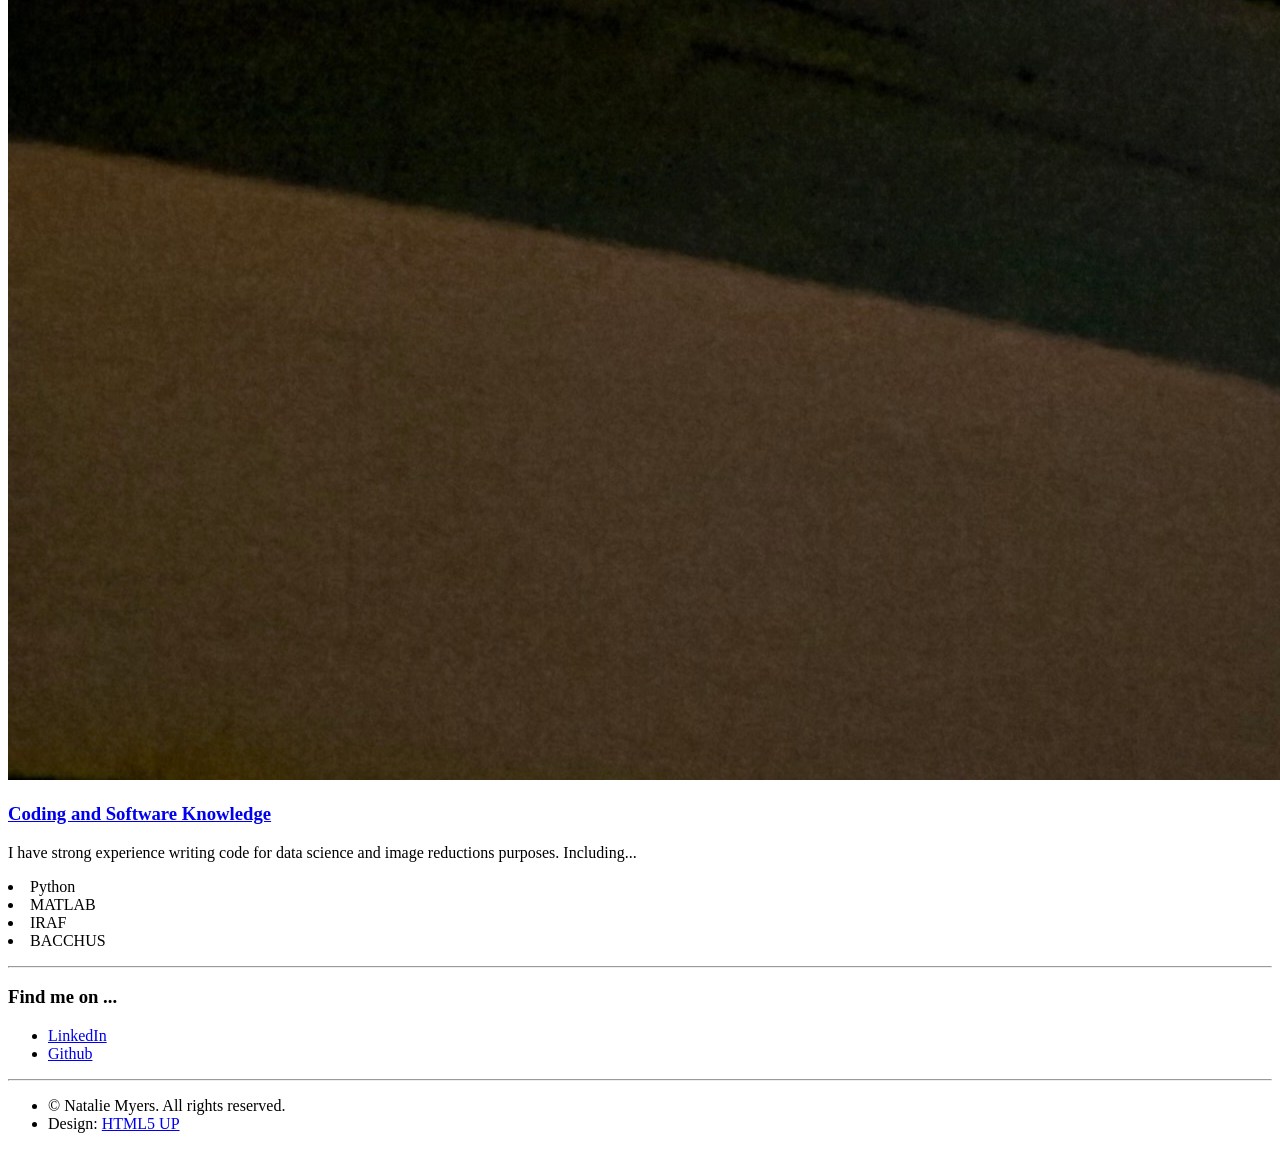
==== commit 1dc4e830: "minor tweaks" ====
--- a/index.html
+++ b/index.html
@@ -53,7 +53,7 @@
 				<div class="container">
 					<header>
 						<h2>My Research Experience</h2>
-						<p>I am a <strong>Galactic Archeologist</strong>; meaning I study the chemical and dynamical history of the Milky Way.  Specifically, I utilize the chemical abundances of open and globular clusters to explore the past and present distribution of different element groups, as well as how that distribution may have evolved throughout the Milky Way’s lifetime. Below are a couple specific projects I have had the opportunity to work on while being a graduate student under <strong>Dr. Peter Frinchaboy</strong>. </p>
+						<p>I am a <strong>Galactic Archeologist</strong>; I study the chemical and dynamical history of the Milky Way.  Specifically, I utilize the chemical abundances of open and globular clusters to explore the past and present distribution of different element groups, as well as how that distribution may have evolved throughout the Milky Way’s lifetime. Below are a couple specific projects I have had the opportunity to work on while being a graduate student under <strong>Dr. Peter Frinchaboy</strong>. </p>
 					</header>
 					<div class="row aln-center">
 						<div class="col-6 col-6-medium col-12-small">
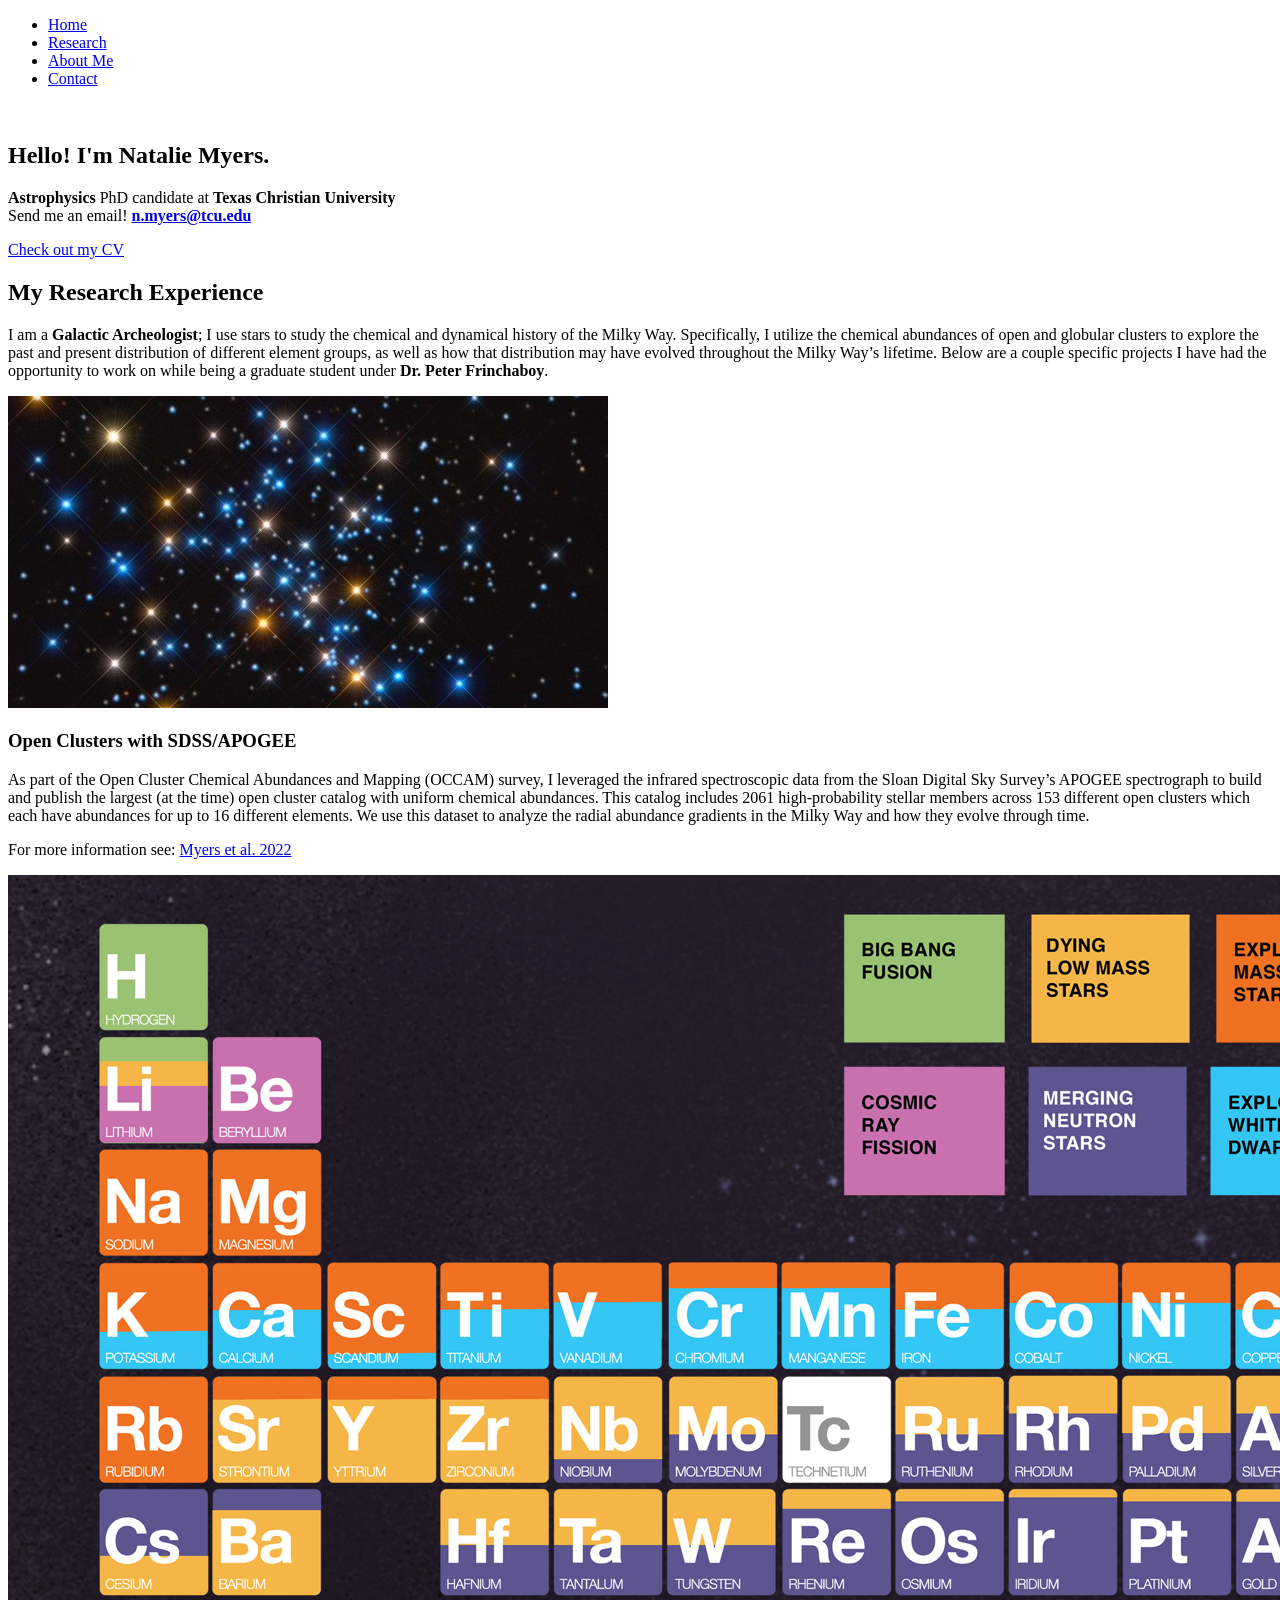
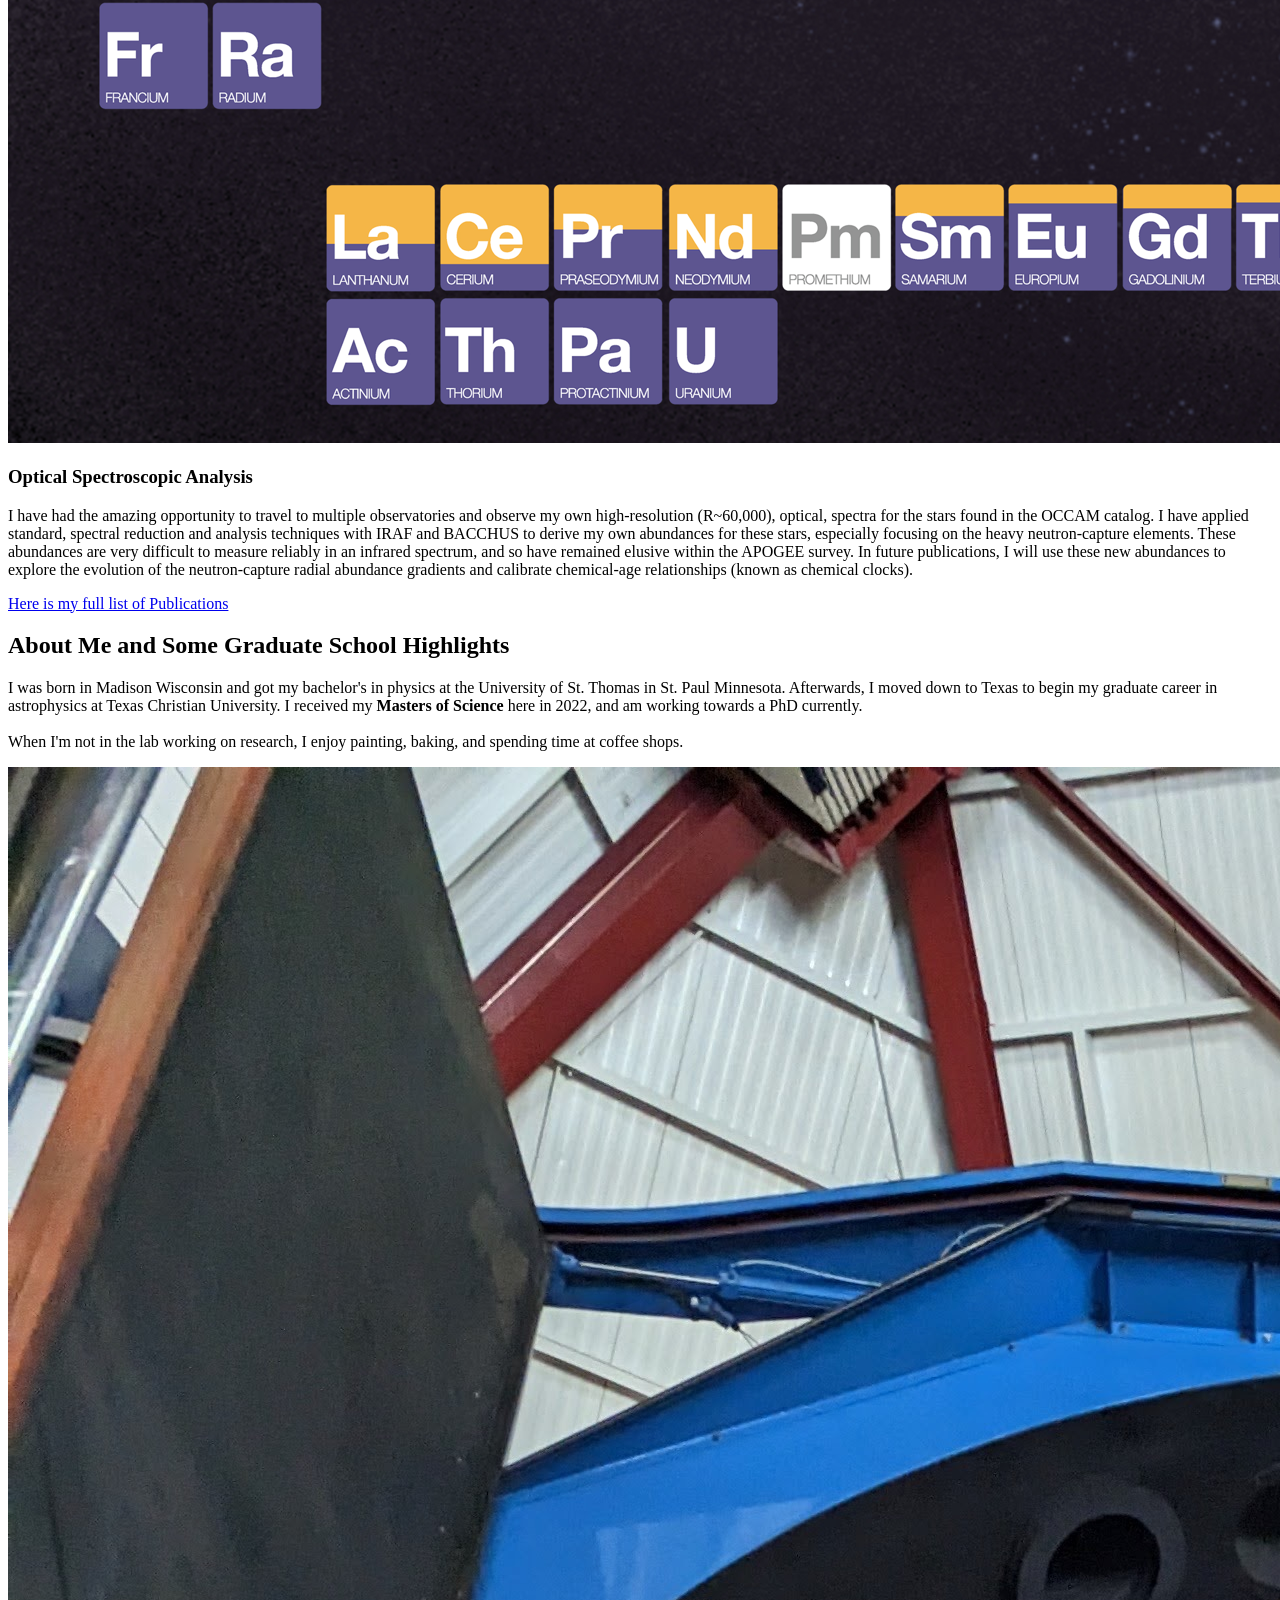
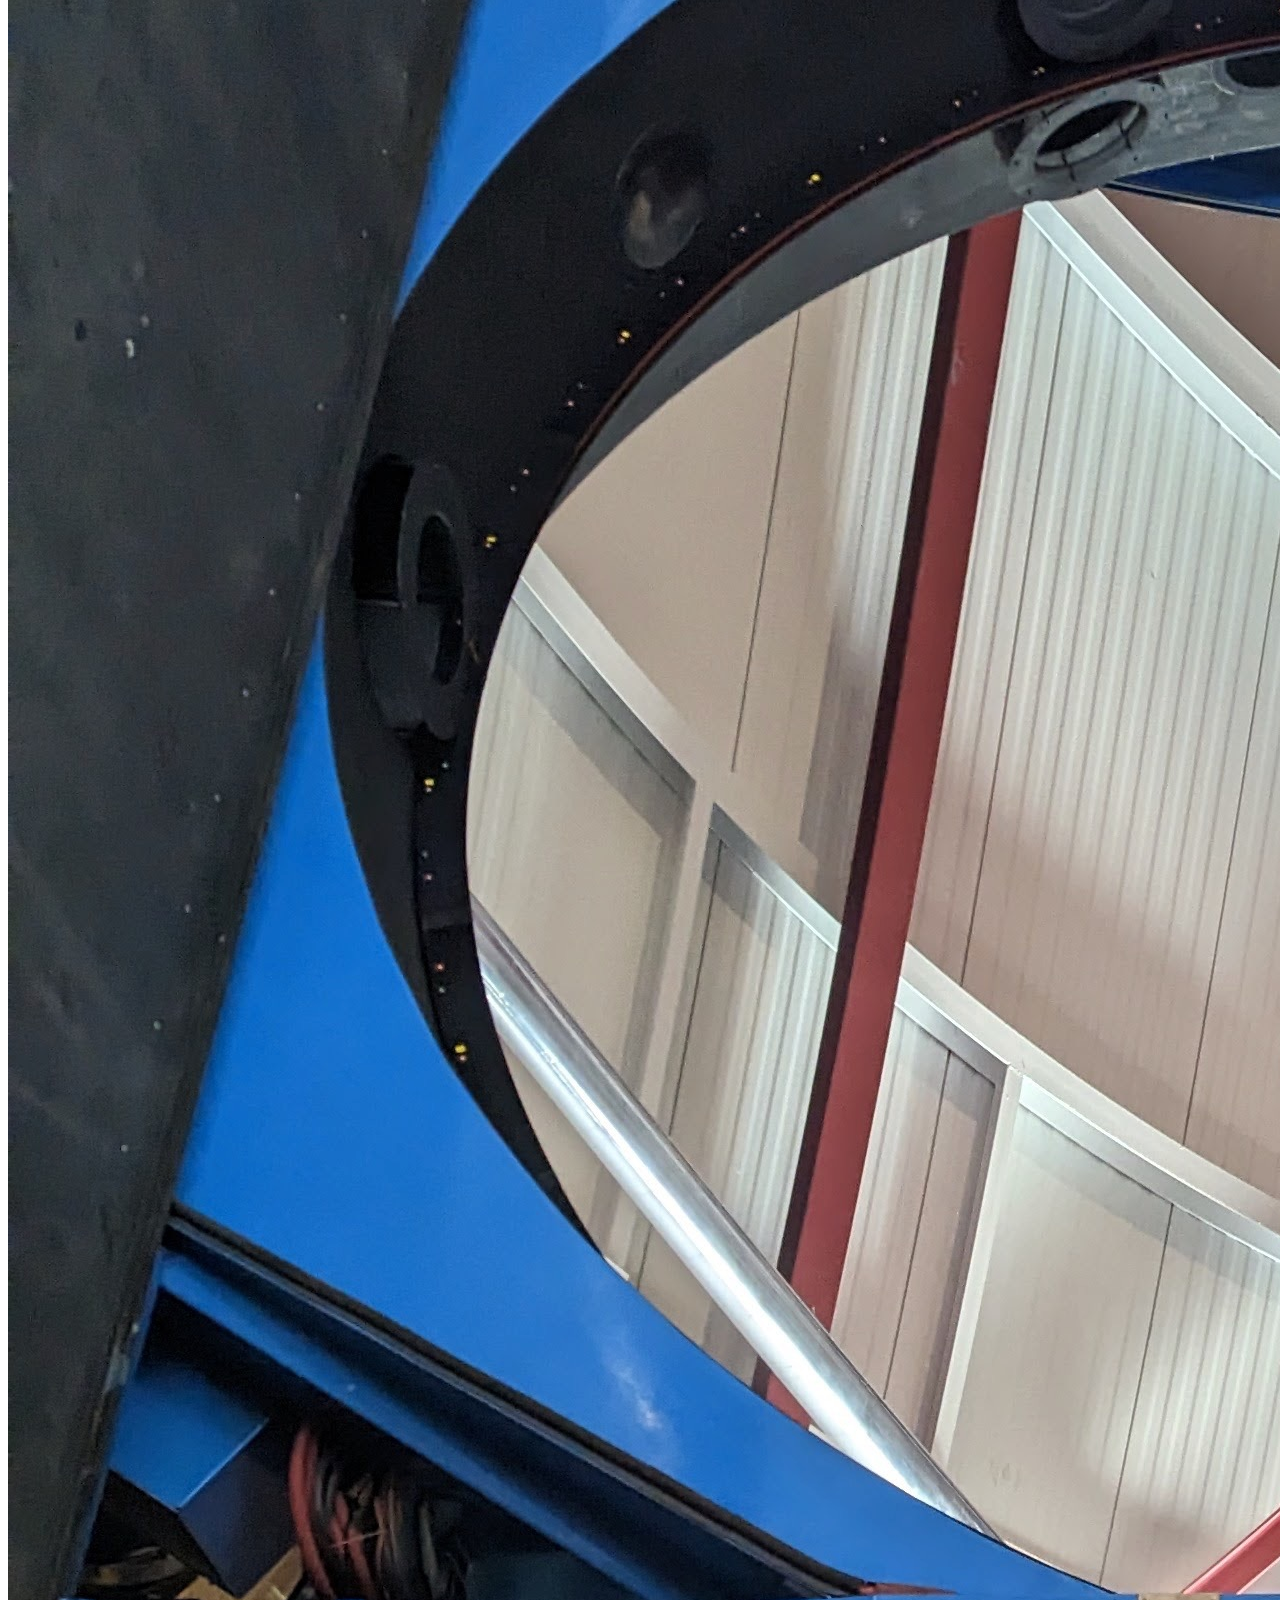
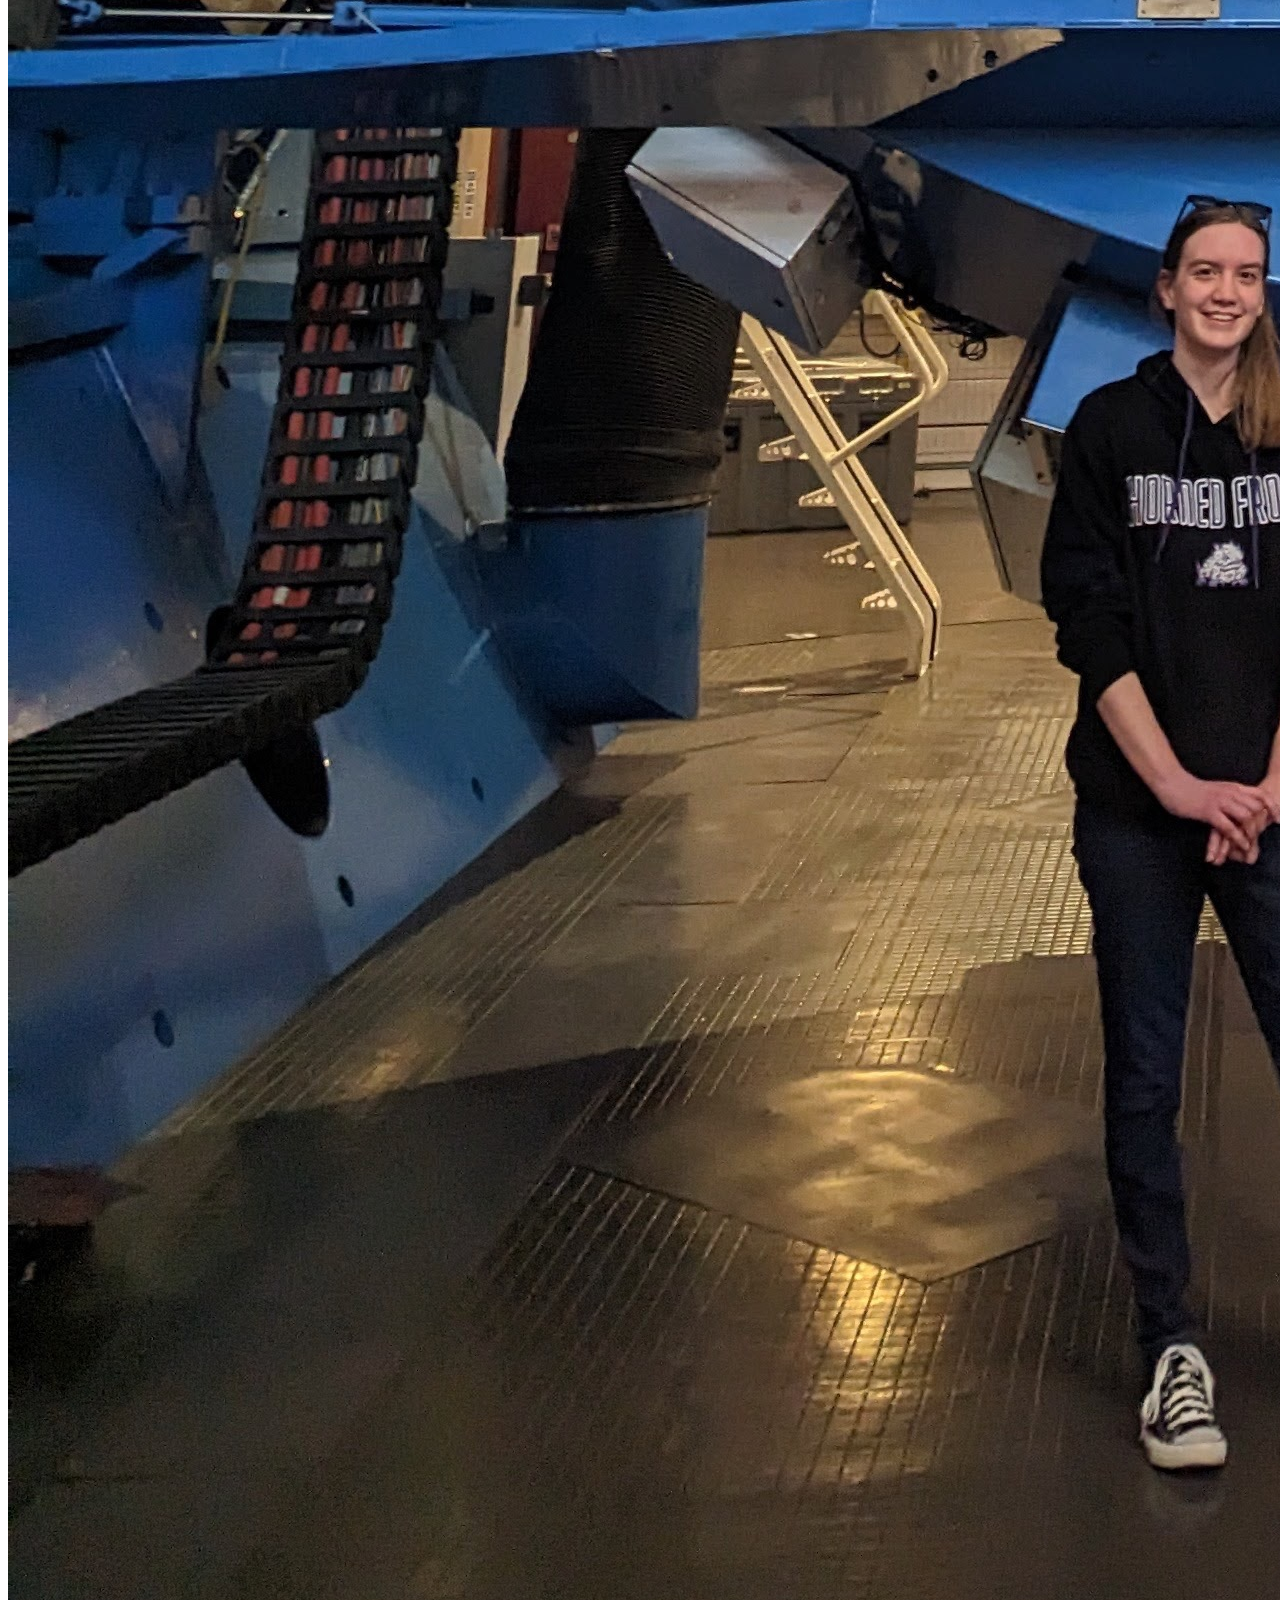
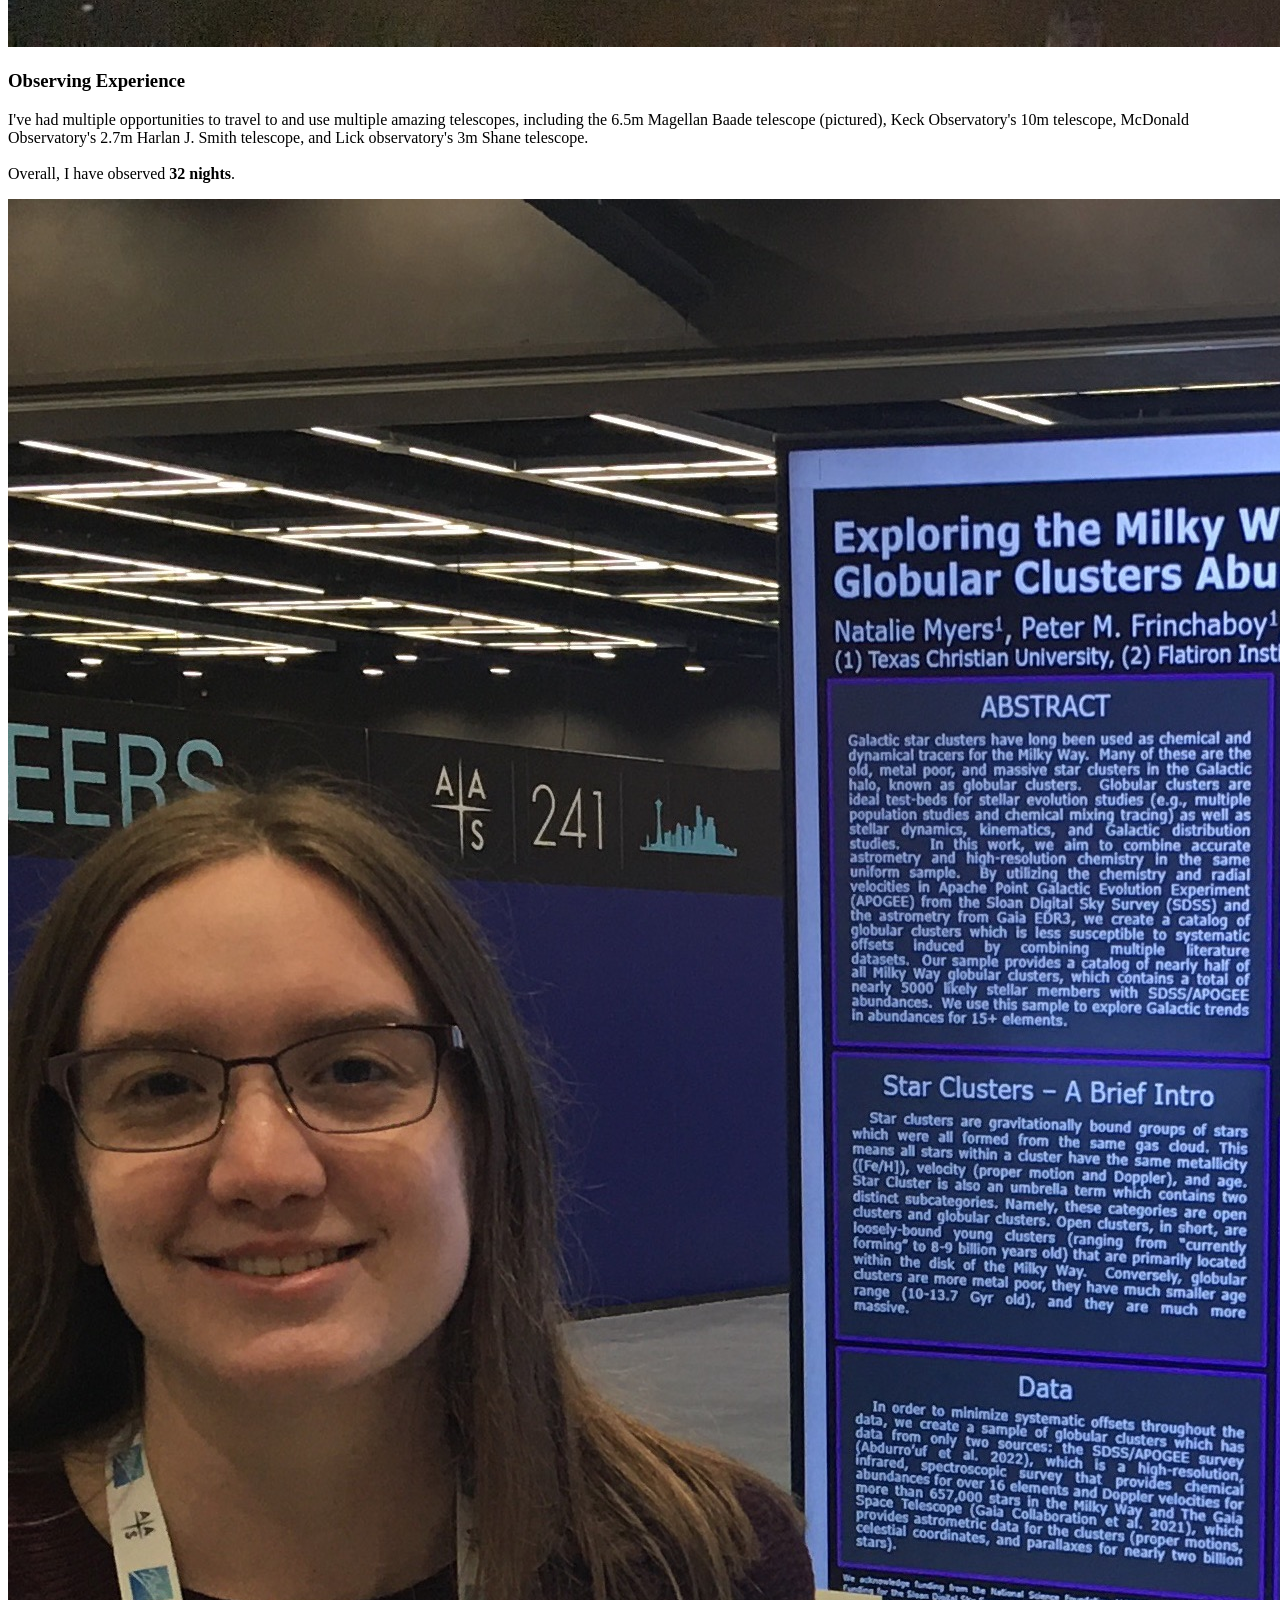
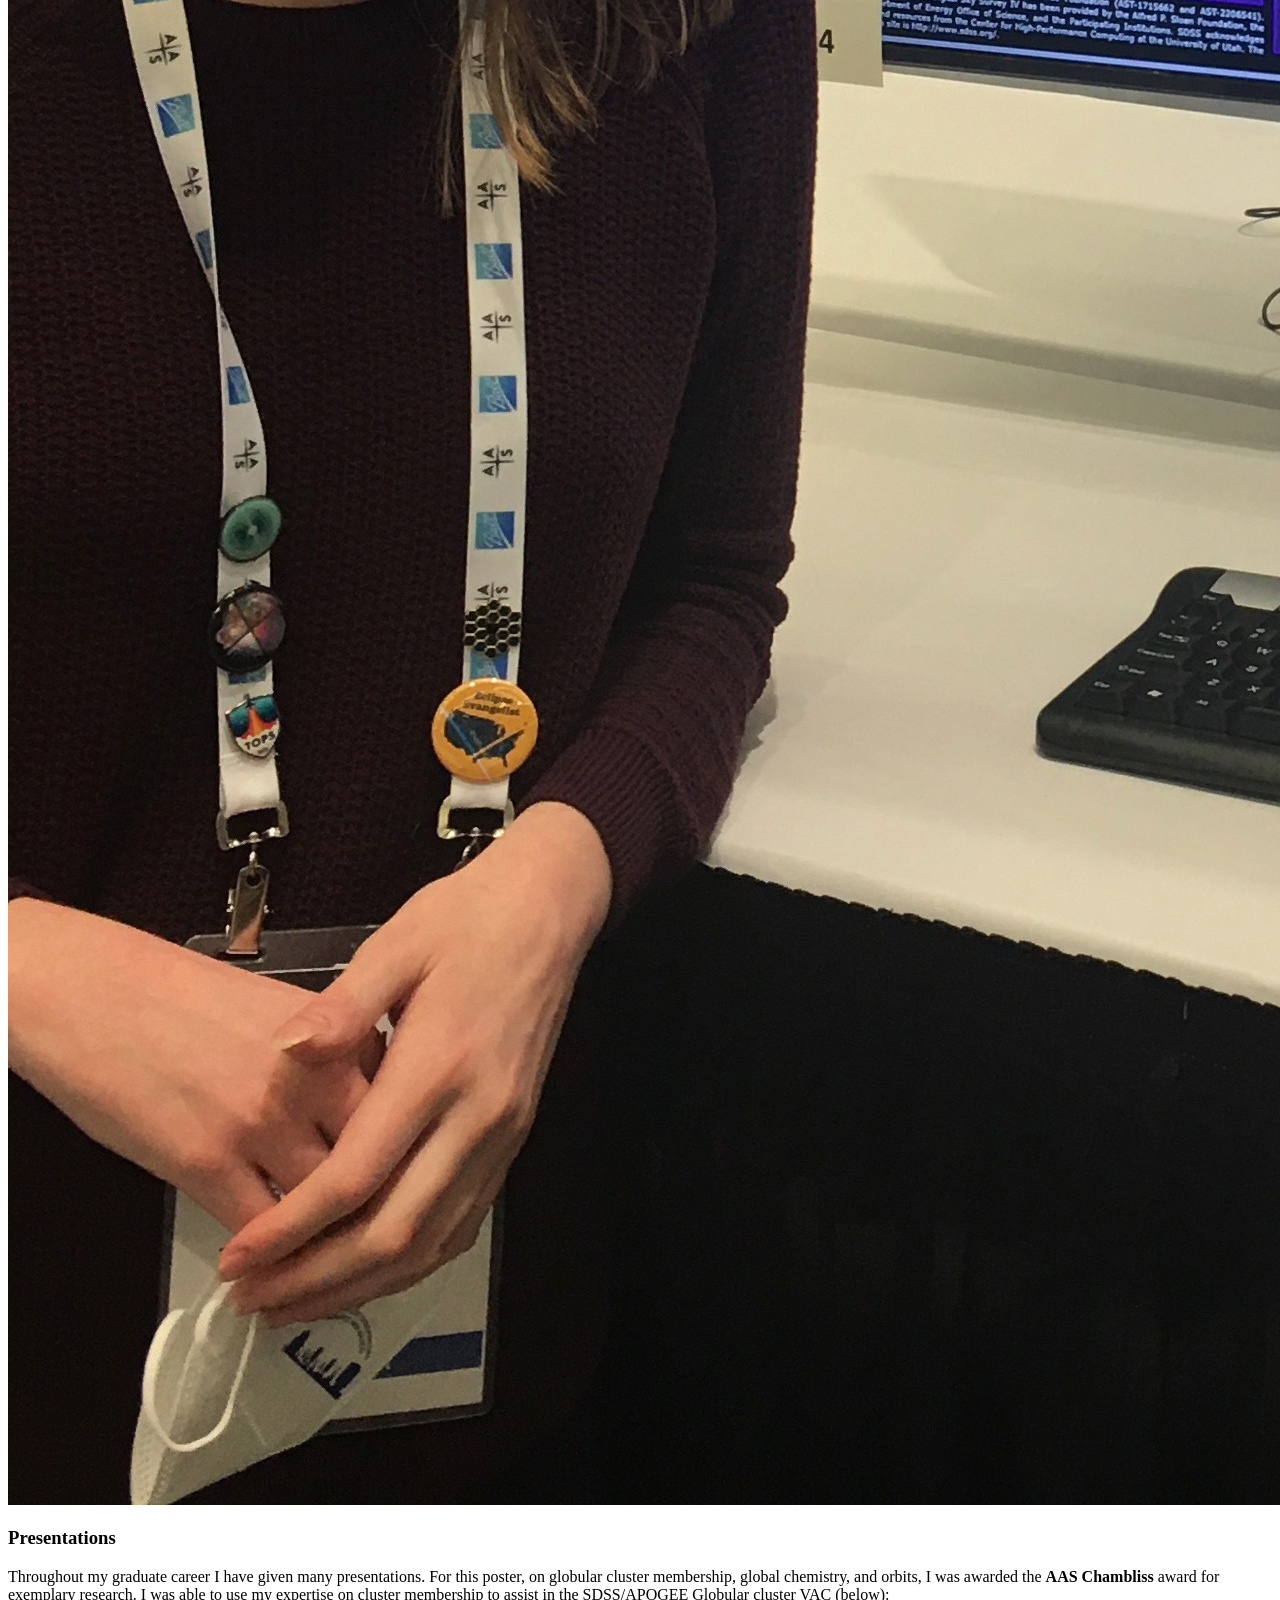
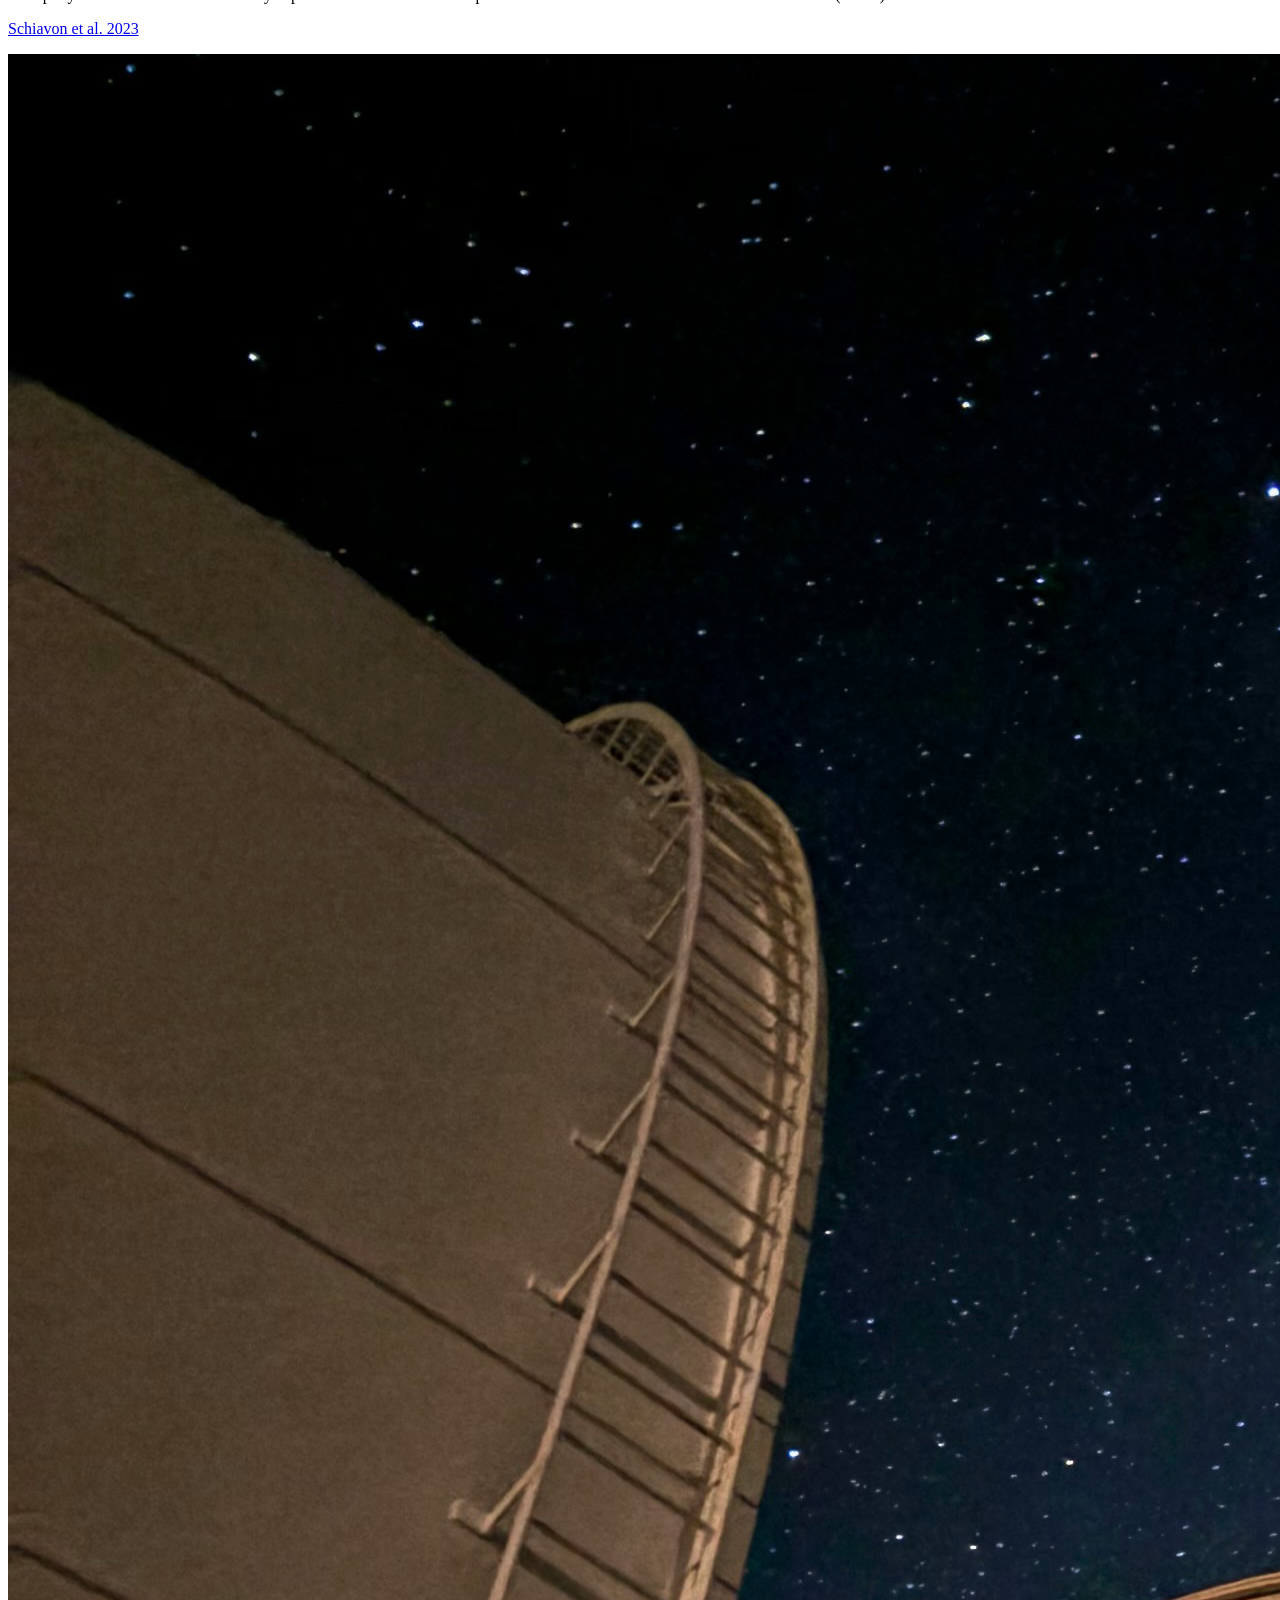
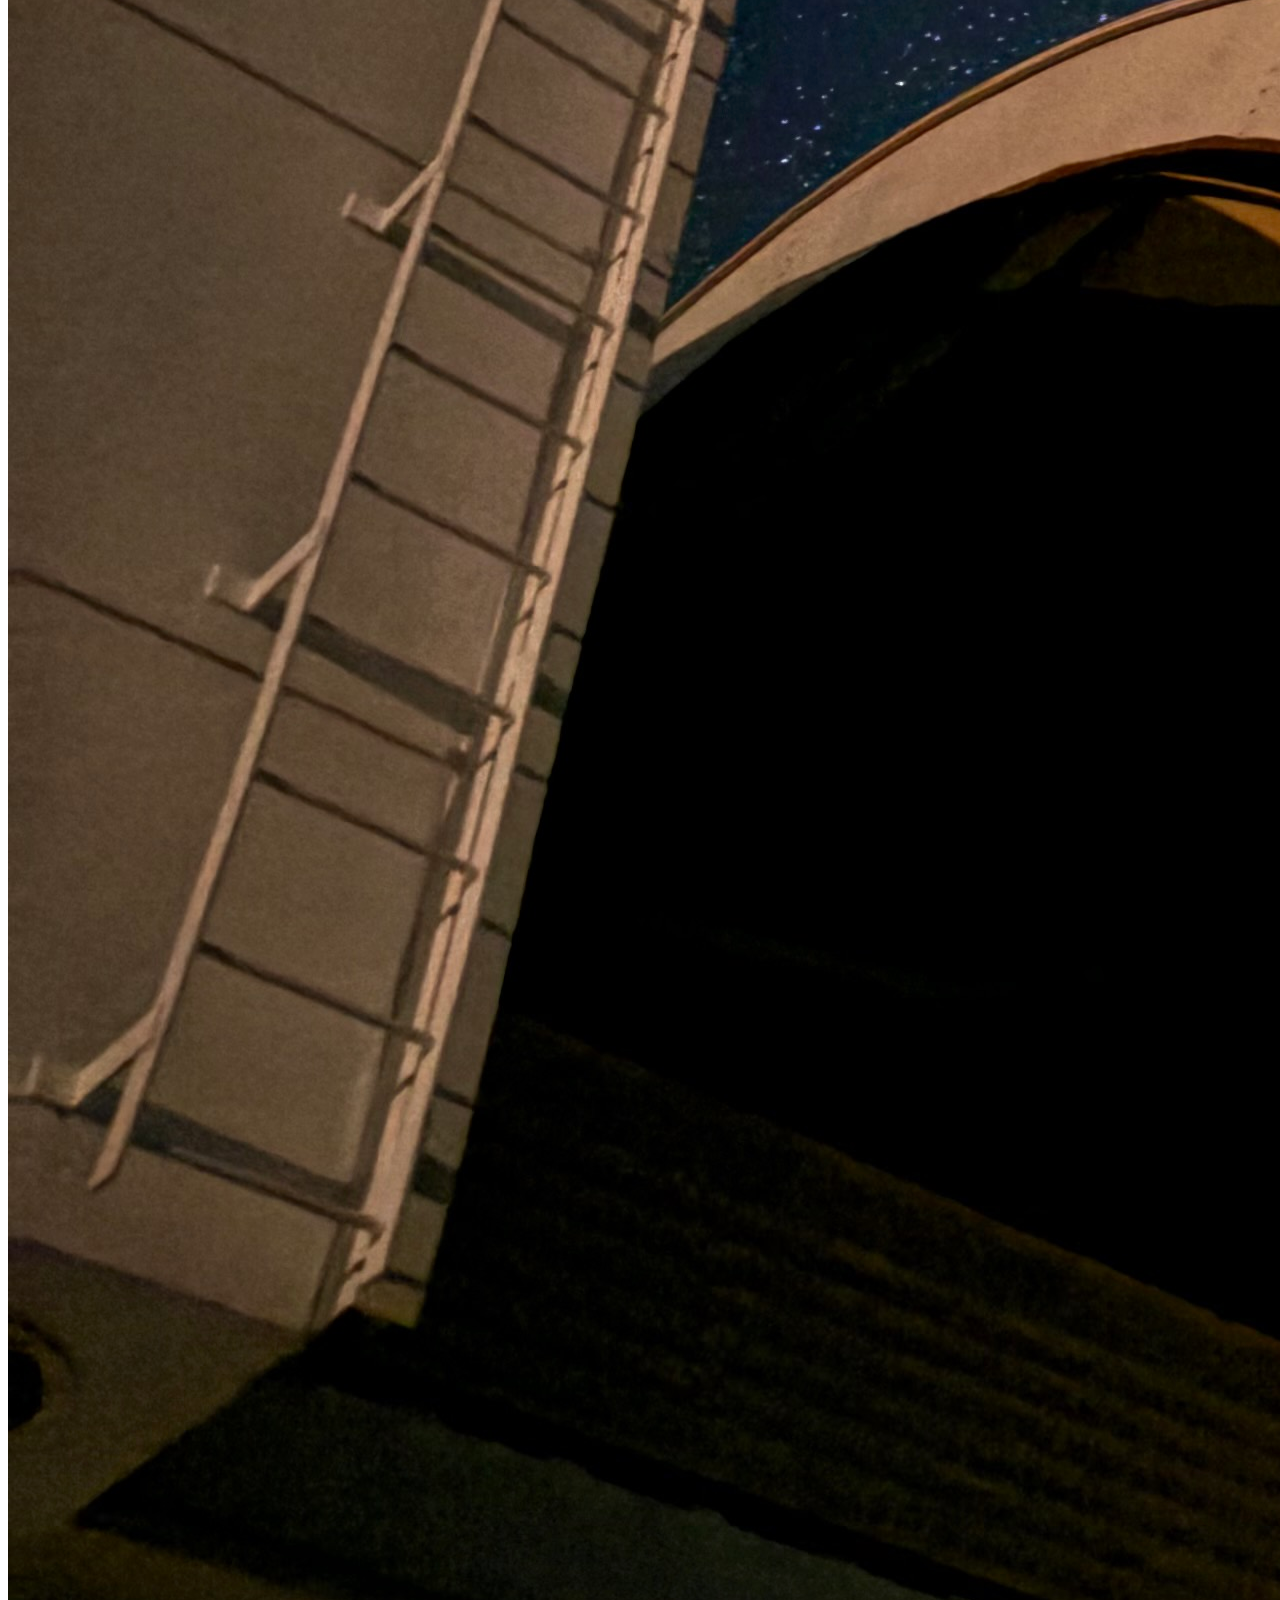
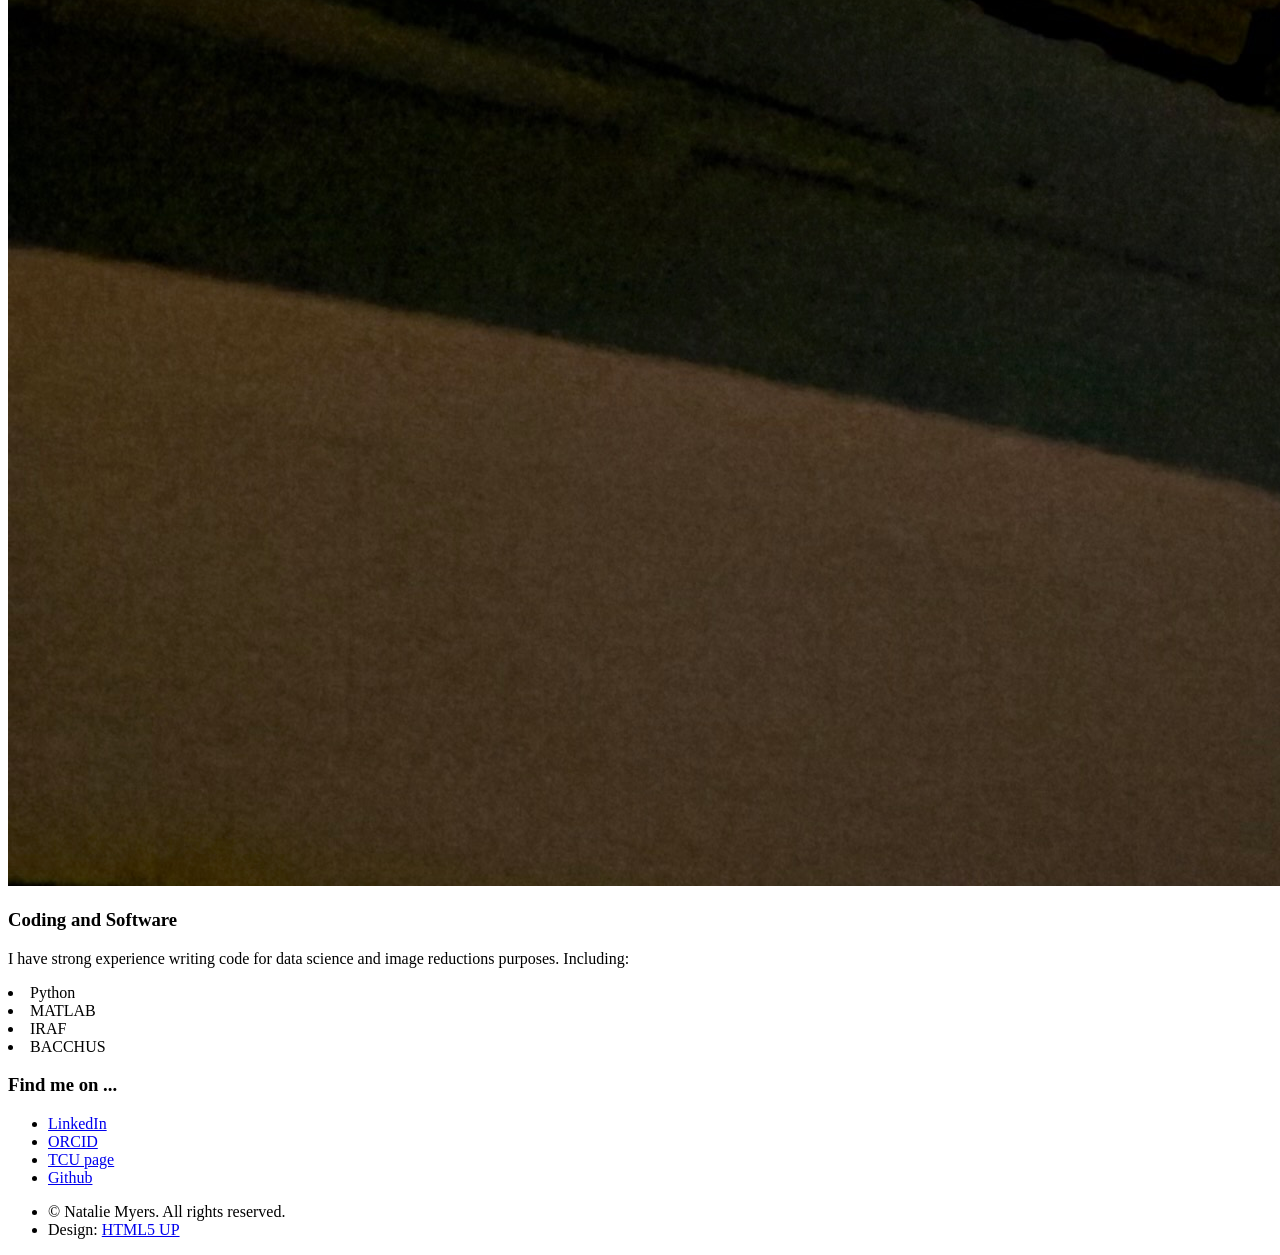
==== commit a37ea951: "Reworded some things and did minor tweaks" ====
--- a/index.html
+++ b/index.html
@@ -18,7 +18,7 @@
 				<ul class="container">
 					<li><a href="#top">Home</a></li>
 					<li><a href="#work">Research</a></li>
-					<!-- <li><a href="#about">About Me</a></li> -->
+					<li><a href="#about">About Me</a></li>
 					<!-- <li><a href="#portfolio">Other Highlights</a></li> -->
 					<li><a href="#contact">Contact</a></li>
 				</ul>
@@ -35,13 +35,10 @@
 							<header>
 								<h1>Hello! I'm <strong>Natalie Myers</strong>.</h1>
 							</header>
-							<!-- <p style="color:tomato;">I'm glad you're here, please note this is all under contruction. If you want me to let you know when its finalized, please shoot me an email.</p> -->
 							<p><strong>Astrophysics</strong> PhD candidate at <strong>Texas Christian University</strong><br>
-							<!-- in the Physics and Astronomy department<br> -->
 							Send me an email! <a href= "mailto: n.myers@tcu.edu"> <strong>n.myers@tcu.edu</strong></a></p>
 							<a href="CV.pdf" class="button large scrolly">Check out my CV</a>
 							<!-- <a href="Resources\teen_time_report.pdf">ok</a> -->
-
 							<!-- <a href="mailto: n.myers@tcu.edu" class="button large scrolly">Send me an email!</a> -->
 						</div>
 					</div>
@@ -53,7 +50,7 @@
 				<div class="container">
 					<header>
 						<h2>My Research Experience</h2>
-						<p>I am a <strong>Galactic Archeologist</strong>; I study the chemical and dynamical history of the Milky Way.  Specifically, I utilize the chemical abundances of open and globular clusters to explore the past and present distribution of different element groups, as well as how that distribution may have evolved throughout the Milky Way’s lifetime. Below are a couple specific projects I have had the opportunity to work on while being a graduate student under <strong>Dr. Peter Frinchaboy</strong>. </p>
+						<p>I am a <strong>Galactic Archeologist</strong>; I use stars to study the chemical and dynamical history of the Milky Way.  Specifically, I utilize the chemical abundances of open and globular clusters to explore the past and present distribution of different element groups, as well as how that distribution may have evolved throughout the Milky Way’s lifetime. Below are a couple specific projects I have had the opportunity to work on while being a graduate student under <strong>Dr. Peter Frinchaboy</strong>. </p>
 					</header>
 					<div class="row aln-center">
 						<div class="col-6 col-6-medium col-12-small">
@@ -61,7 +58,7 @@
 								<!-- <span class="icon featured fa-comments"></span> -->
 								<a href="#" class="image featured"><img src="images/m67.jpeg" alt="" /></a>
 								<h3>Open Clusters with <strong>SDSS/APOGEE</strong></h3>
-								<p> As a part of the Open Cluster Chemical Abundances and Mapping (OCCAM) survey, I built and published the largest (at the time) open cluster catalog with uniform chemical abundances of the Sloan Digital Sky Survey’s APOGEE spectrograph. This catalog includes 2061 high-probability stellar members across 153 different open clusters which each have abundances for up to 16 different elements. We use this dataset to analyze the radial abundance gradients in the Milky Way and how they evolve through time.</p>
+								<p> As part of the Open Cluster Chemical Abundances and Mapping (OCCAM) survey, I leveraged the infrared spectroscopic data from the Sloan Digital Sky Survey’s APOGEE spectrograph to build and publish the largest (at the time) open cluster catalog with uniform chemical abundances. This catalog includes 2061 high-probability stellar members across 153 different open clusters which each have abundances for up to 16 different elements. We use this dataset to analyze the radial abundance gradients in the Milky Way and how they evolve through time. </p>
 								<p>For more information see: <a href="https://iopscience.iop.org/article/10.3847/1538-3881/ac7ce5/pdf">  Myers et al. 2022 </a> </p>
 							</section>
 						</div>
@@ -76,10 +73,9 @@
 							<section class="box style1">
 								<!-- <span class="icon featured fa-thumbs-up"></span> -->
 								<a href="#" class="image featured"><img src="images/origins_of_universe.png" alt="" /></a>
-								<h3>Optical Follow-Up</h3>
-								<p> While SDSS/APOGEE provides many high-resolution abundances for light and iron-peak elements, the neutron capture abundances remain elusive. 
-								<!-- These abundances, created in more energetic processes, such as neutron star mergers, are key to fill in the Galactic chemical evolution picture.  -->
-								I have had the amazing opportunity to travel to multiple observatories and observe my own high-resolution (R~60,000), optical, spectra for the stars found in the OCCAM catalog.  I have also taken the dive into spectral analysis so that I can derive my own neutron capture abundances with IRAF and BACCHUS. Finally, I will use these new abundances to  explore the evolution of the n-capture radial abundance gradients and calibrate chemical-age relationships (known as chemical clocks). </p>
+								<h3>Optical Spectroscopic Analysis</h3>
+								<p> 
+								I have had the amazing opportunity to travel to multiple observatories and observe my own high-resolution (R~60,000), optical, spectra for the stars found in the OCCAM catalog. I have applied standard, spectral reduction and analysis techniques with IRAF and BACCHUS to derive my own abundances for these stars, especially focusing on the heavy neutron-capture elements. These abundances are very difficult to measure reliably in an infrared spectrum, and so have remained elusive within the APOGEE survey. In future publications, I will use these new abundances to explore the evolution of the neutron-capture radial abundance gradients and calibrate chemical-age relationships (known as chemical clocks). </p>
 							</section>
 						</div>
 					</div>
@@ -91,55 +87,39 @@
 				</div>
 			</article>
 
-		<!-- About -->
-		<!-- <article id="about" class="wrapper style1">
-			<div class="container">
-				<div class="row aln-right">
-					<div class="col-4 col-5-large col-12-medium">
-						<span class="image fit"><img src="images/pic00.jpg" alt="" /></span>
-					</div>
-					<div class="col-8 col-7-large col-12-medium">
-						<header>
-							<h2>About Me</h2>
-						</header>
-						<p> When I'm not in the lab working on research, I enjoy spending time at coffee shops, painting, baking, and exploring virtual worlds through video games. </p>
-					</div>
-				</div>
-			</div>
-		</article> -->
-
 		<!-- Portfolio -->
-			<article id="portfolio" class="wrapper style1">
+			<article id="about" class="wrapper style1">
 				<div class="container">
 					<header>
-						<h2>Some Grad School Highlights</h2>
-						<!-- <p> When I'm not in the lab working on research, I enjoy spending time at coffee shops, painting, baking, and exploring virtual worlds. </p>  -->
+						<h2>About Me and Some Graduate School Highlights</h2>
+						<p> I was born in Madison Wisconsin and got my bachelor's in physics at the University of St. Thomas in St. Paul Minnesota. Afterwards, I moved down to Texas to begin my graduate career in astrophysics at Texas Christian University. I received my <strong>Masters of Science</strong> here in 2022, and am working towards a PhD currently.  <br><br>
+						When I'm not in the lab working on research, I enjoy painting, baking, and spending time at coffee shops. </p> 
 					</header>
 					<div class="row">
 						<div class="col-4 col-6-medium col-12-small">
 							<article class="box style2">
-								<a href="#" class="image featured"><img src="images/LCO_telescope.jpeg" alt="" /></a>
-								<h3><a href="#">Observing Experience</a></h3>
+								<a class="image featured"><img src="images/LCO_telescope.jpeg" alt="" /></a>
+								<h3>Observing Experience</h3>
 								<p>I've had multiple opportunities to travel to and use multiple amazing telescopes, including the 6.5m Magellan Baade telescope (pictured), Keck Observatory's 10m telescope, McDonald Observatory's 2.7m Harlan J. Smith telescope, and Lick observatory's 3m Shane telescope. <br><br>
-								Overall, I have observed 32 nights. </p>
+								Overall, I have observed <strong>32 nights</strong>. </p>
 							</article>
 						</div>
 						<div class="col-4 col-6-medium col-12-small">
 							<article class="box style2">
-								<a href="#" class="image featured"><img src="images/Chamberliss.jpeg" alt="" /></a>
-								<h3><a href="#">Presentations</a></h3>
-								<p>Throughout my graduate career I have given many presentations. For this poster, on globular cluster membership, global chemistry, and orbits, I was awarded the AAS Chambliss award for exemplary research. I was able to use my expertise on cluster membership to assist in the SDSS/APOGEE Globular cluster VAC (below):</p>
-								<a href="https://academic.oup.com/mnras/article/528/2/1393/7296142">  Schiavon et al. 2023 </a> </p>
+								<a  class="image featured"><img src="images/Chamberliss.jpeg" alt="" /></a>
+								<h3>Presentations</h3>
+								<p>Throughout my graduate career I have given many presentations. For this poster, on globular cluster membership, global chemistry, and orbits, I was awarded the <strong>AAS Chambliss</strong> award for exemplary research. I was able to use my expertise on cluster membership to assist in the SDSS/APOGEE Globular cluster VAC (below):</p>
+								<a href="https://academic.oup.com/mnras/article/528/2/1393/7296142"> Schiavon et al. 2023 </a> </p>
 							</article>
 						</div>
 						<div class="col-4 col-6-medium col-12-small">
 							<article class="box style2">
-								<a href="#" class="image featured"><img src="images/McDonald_night.jpeg" alt="" /></a>
-								<h3><a href="#">Coding and Software Knowledge</a></h3>
-								<p>I have strong experience writing code for data science and image reductions purposes. Including...
+								<a class="image featured"><img src="images/McDonald_night.jpeg" alt="" /></a>
+								<h3>Coding and Software </h3>
+								<p>I have strong experience writing code for data science and image reductions purposes. Including:
 								<li>Python</li>
 								<li>MATLAB</li>
-								<li>IRAF</li>
+								<li>IRAF </li> 
 								<li>BACCHUS</li> </p>
 								<!-- <li>I have also dabbled in HTML</li> -->
 							</article>
@@ -151,16 +131,16 @@
 		<!-- Contact -->
 			<article id="contact" class="wrapper style4">
 				<div class="container medium">
-						<div class="col-12">
-							<hr />
+						<div class="col-12-small">
+							<!-- <hr /> -->
 							<h3>Find me on ...</h3>
 							<ul class="social">
 								<!-- <li><a href="#" class="icon brands fa-twitter"><span class="label">Twitter</span></a></li> -->
 								<!-- <li><a href="#" class="icon brands fa-facebook-f"><span class="label">Facebook</span></a></li> -->
 								<!-- <li><a href="#" class="icon brands fa-dribbble"><span class="label">Dribbble</span></a></li> -->
 								<li><a href="https://www.linkedin.com/in/natalie-myers-tcu/" class="icon brands fa-linkedin-in"><span class="label">LinkedIn</span></a></li>
-								<!-- <li><a href="#" class="icon brands fa-tumblr"><span class="label">Tumblr</span></a></li> -->
-								<!-- <li><a href="#" class="icon brands fa-google-plus"><span class="label">Google+</span></a></li> -->
+								<li><a href="https://orcid.org/0000-0001-9738-4829" class="icon brands fa-orcid"><span class="label">ORCID</span></a></li>
+								<li><a href="https://cse.tcu.edu/physics-astronomy/graduate/view/natalie-myers" class="icon solid fa-link"><span class="label">TCU page</span></a></li>
 								<li><a href="https://github.com/NRMyers" class="icon brands fa-github"><span class="label">Github</span></a></li>
 								<!--
 								<li><a href="#" class="icon solid fa-rss"><span>RSS</span></a></li>
@@ -174,7 +154,7 @@
 								<li><a href="#" class="icon brands fa-vimeo"><span>Vimeo</span></a></li>
 								-->
 							</ul>
-							<hr />
+							<!-- <hr /> -->
 						</div>
 					</div>
 					<footer>
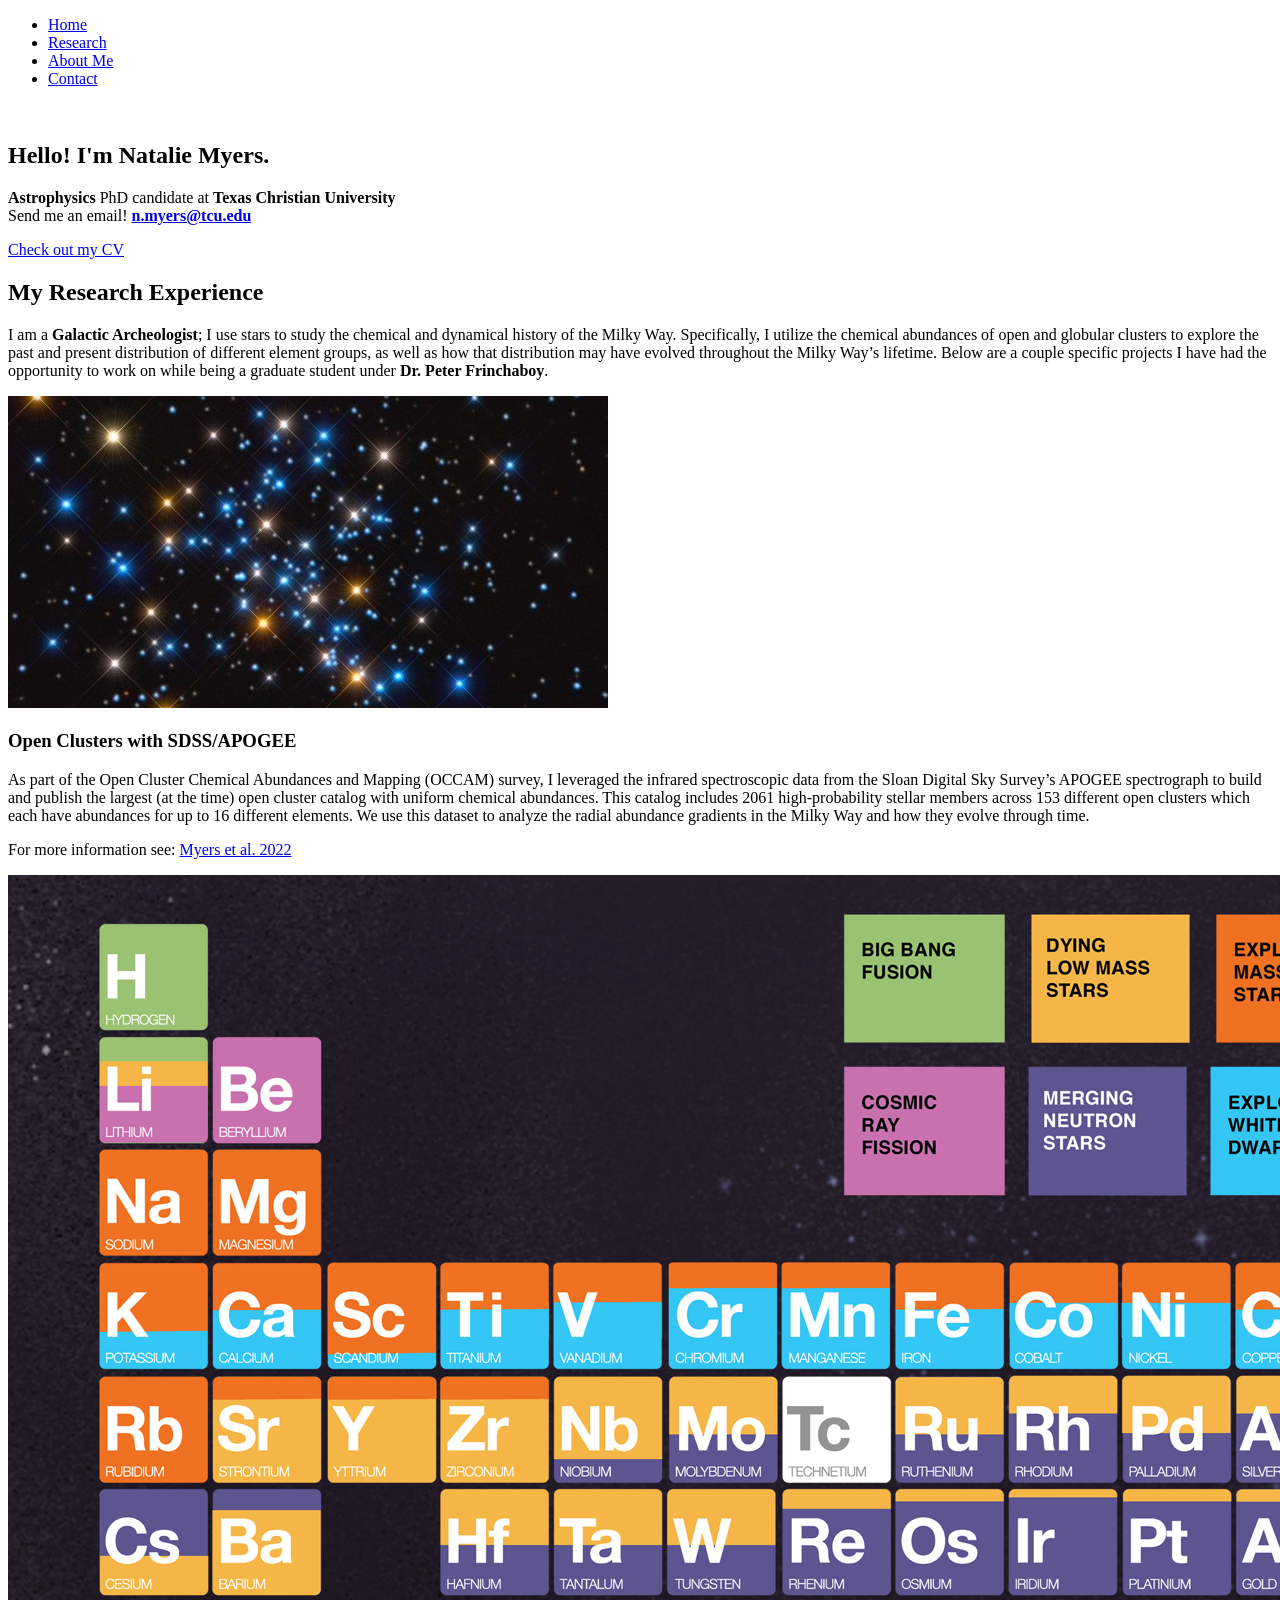
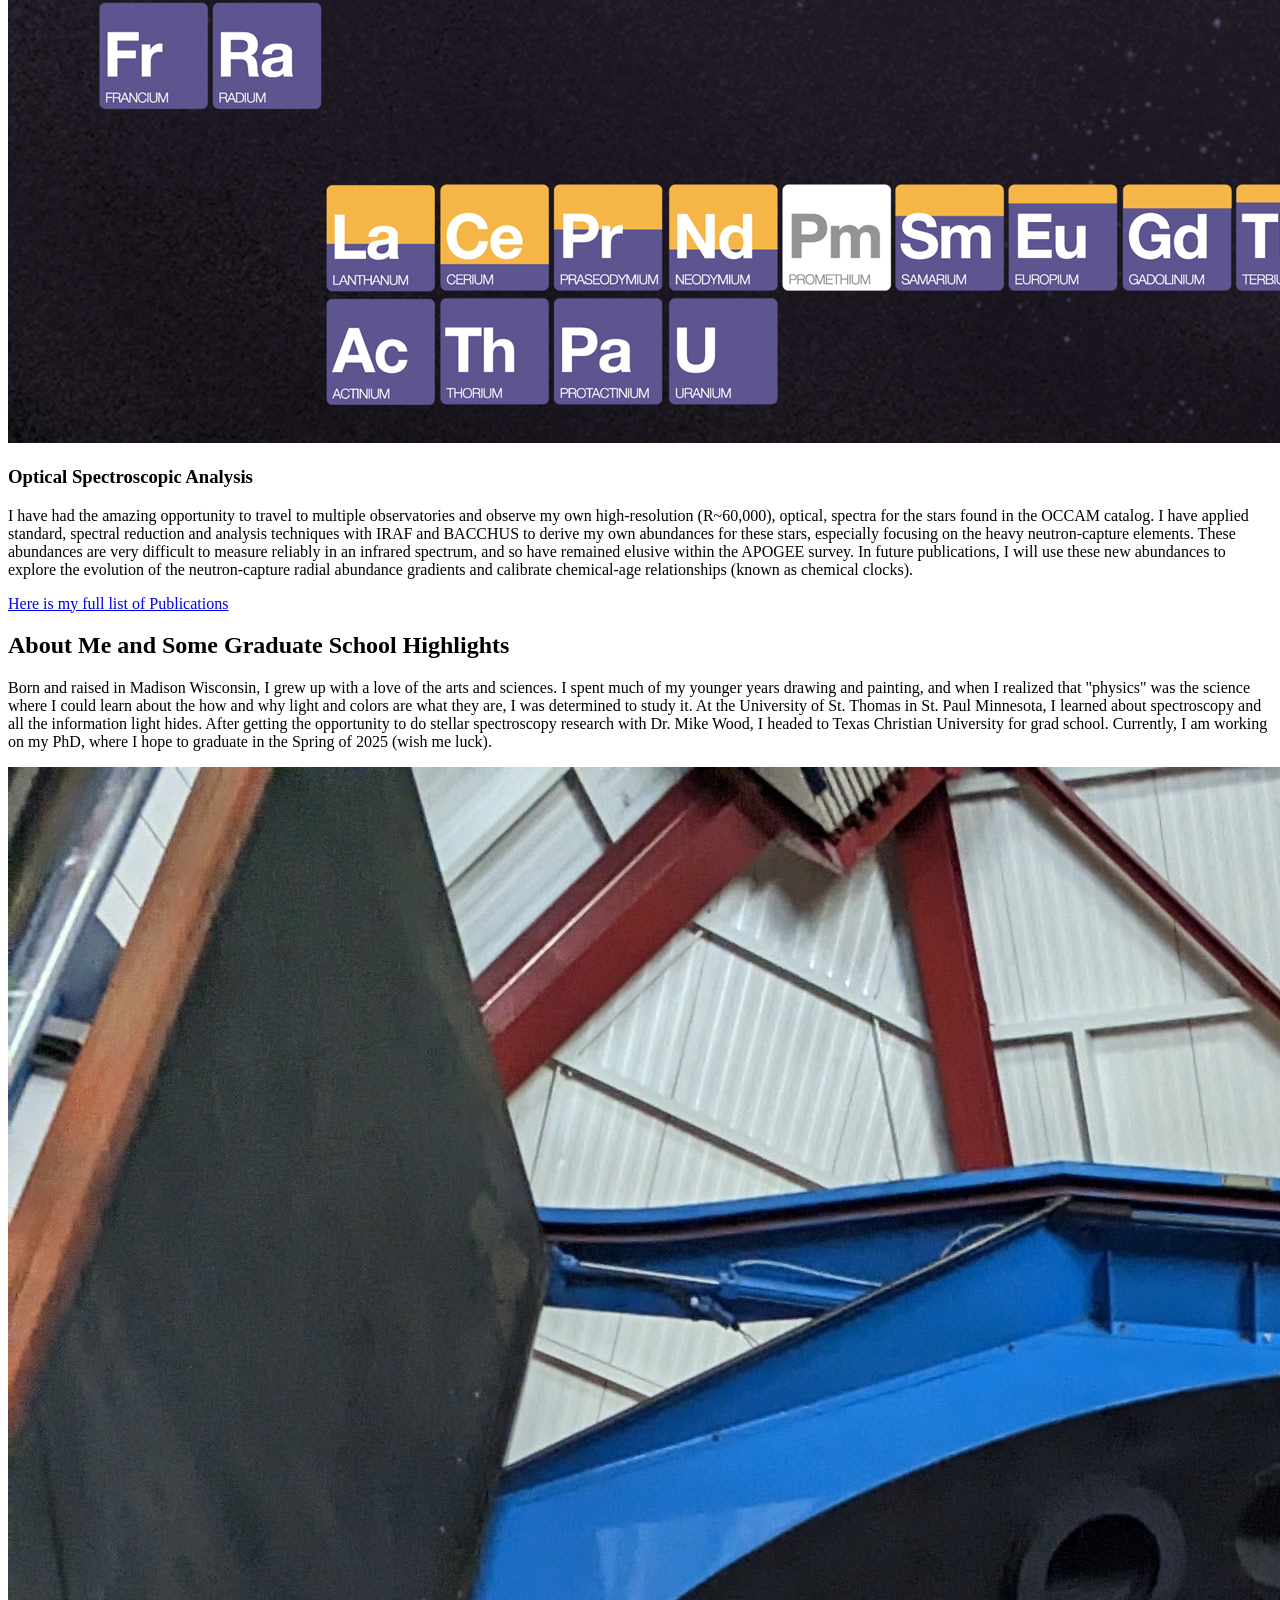
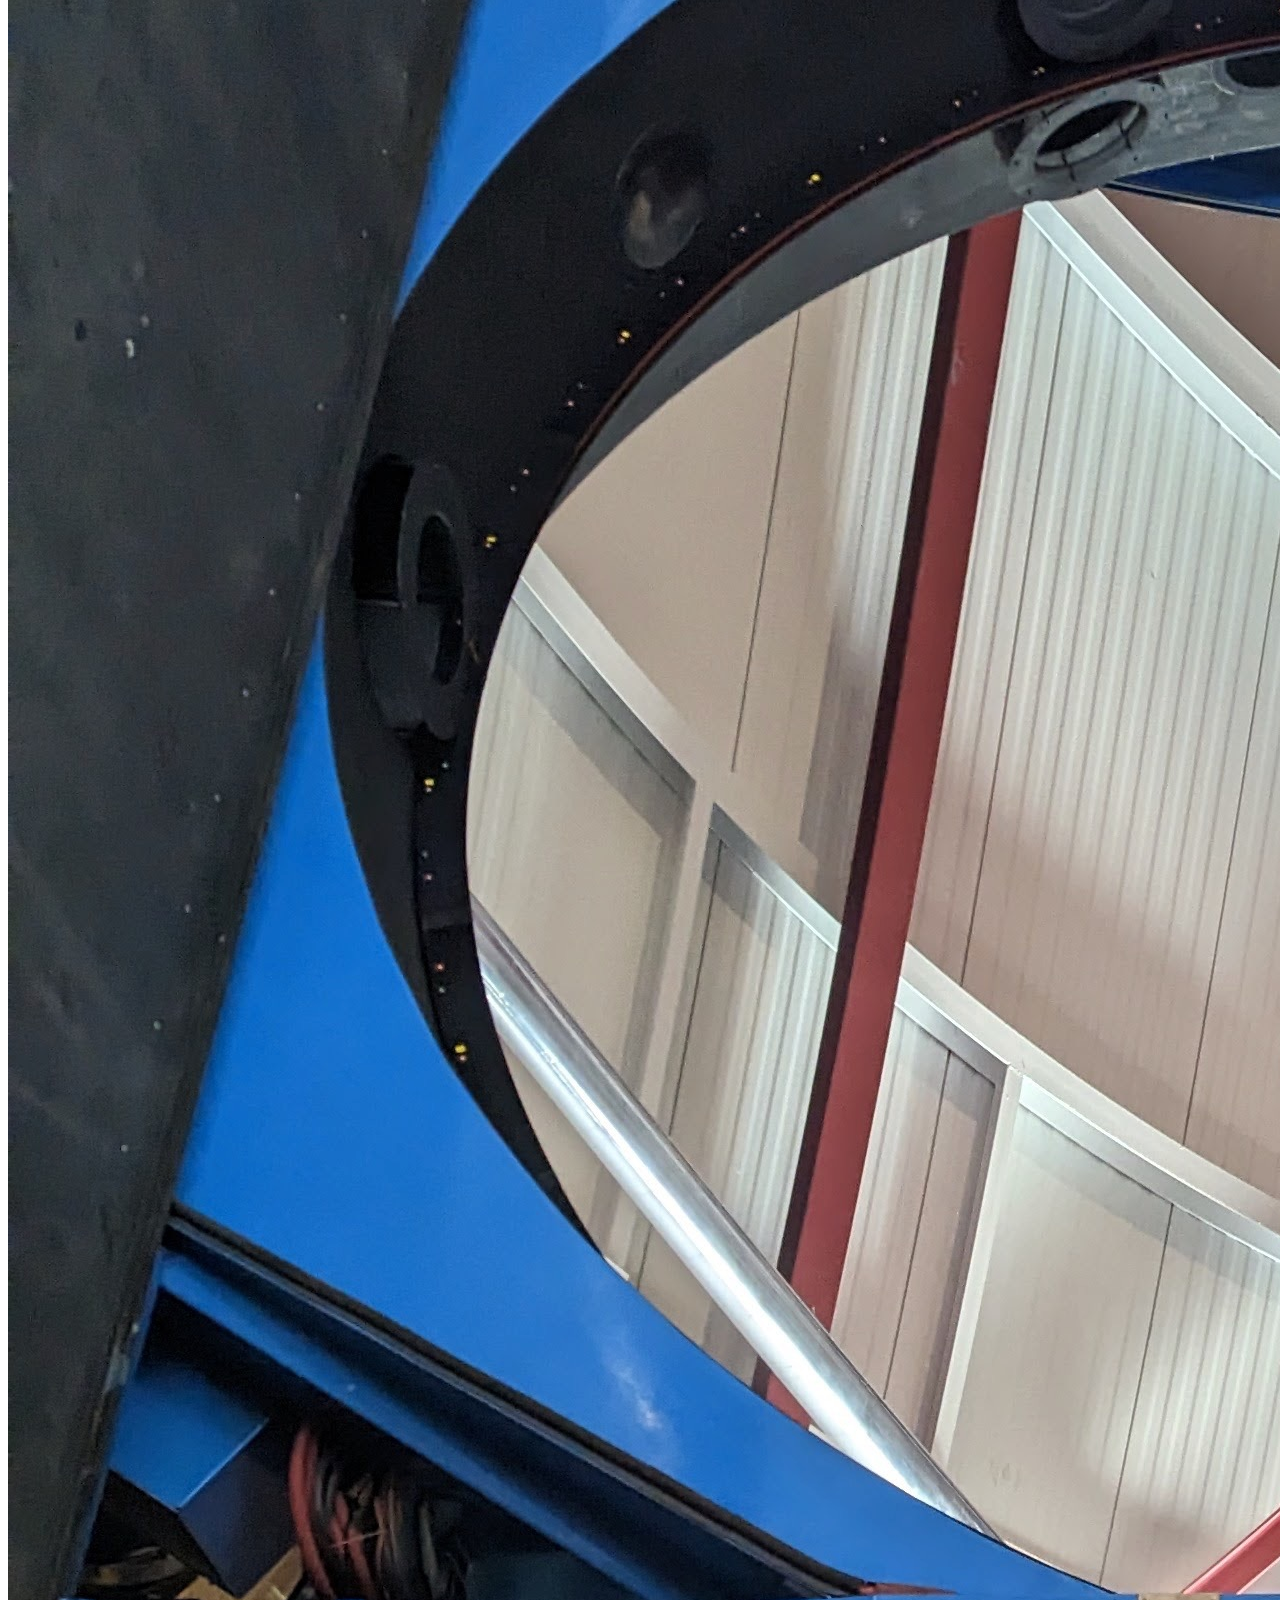
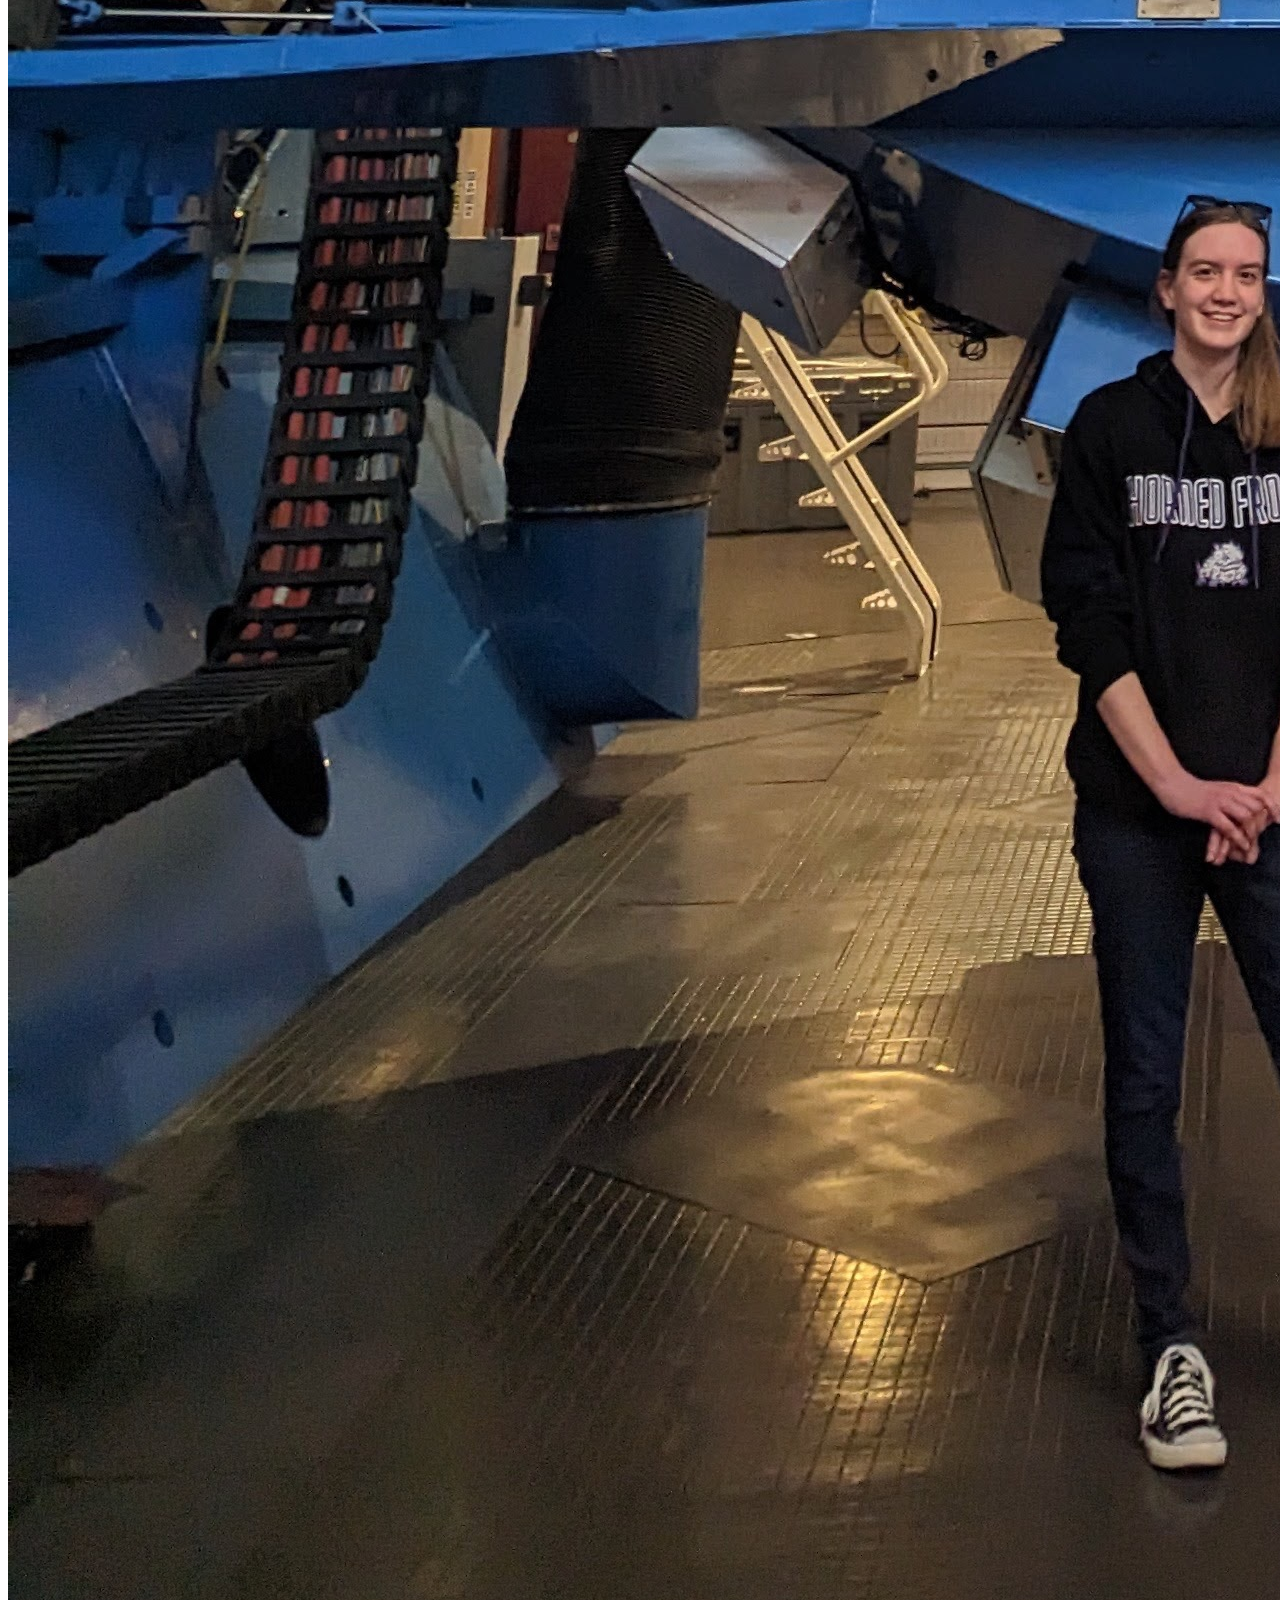
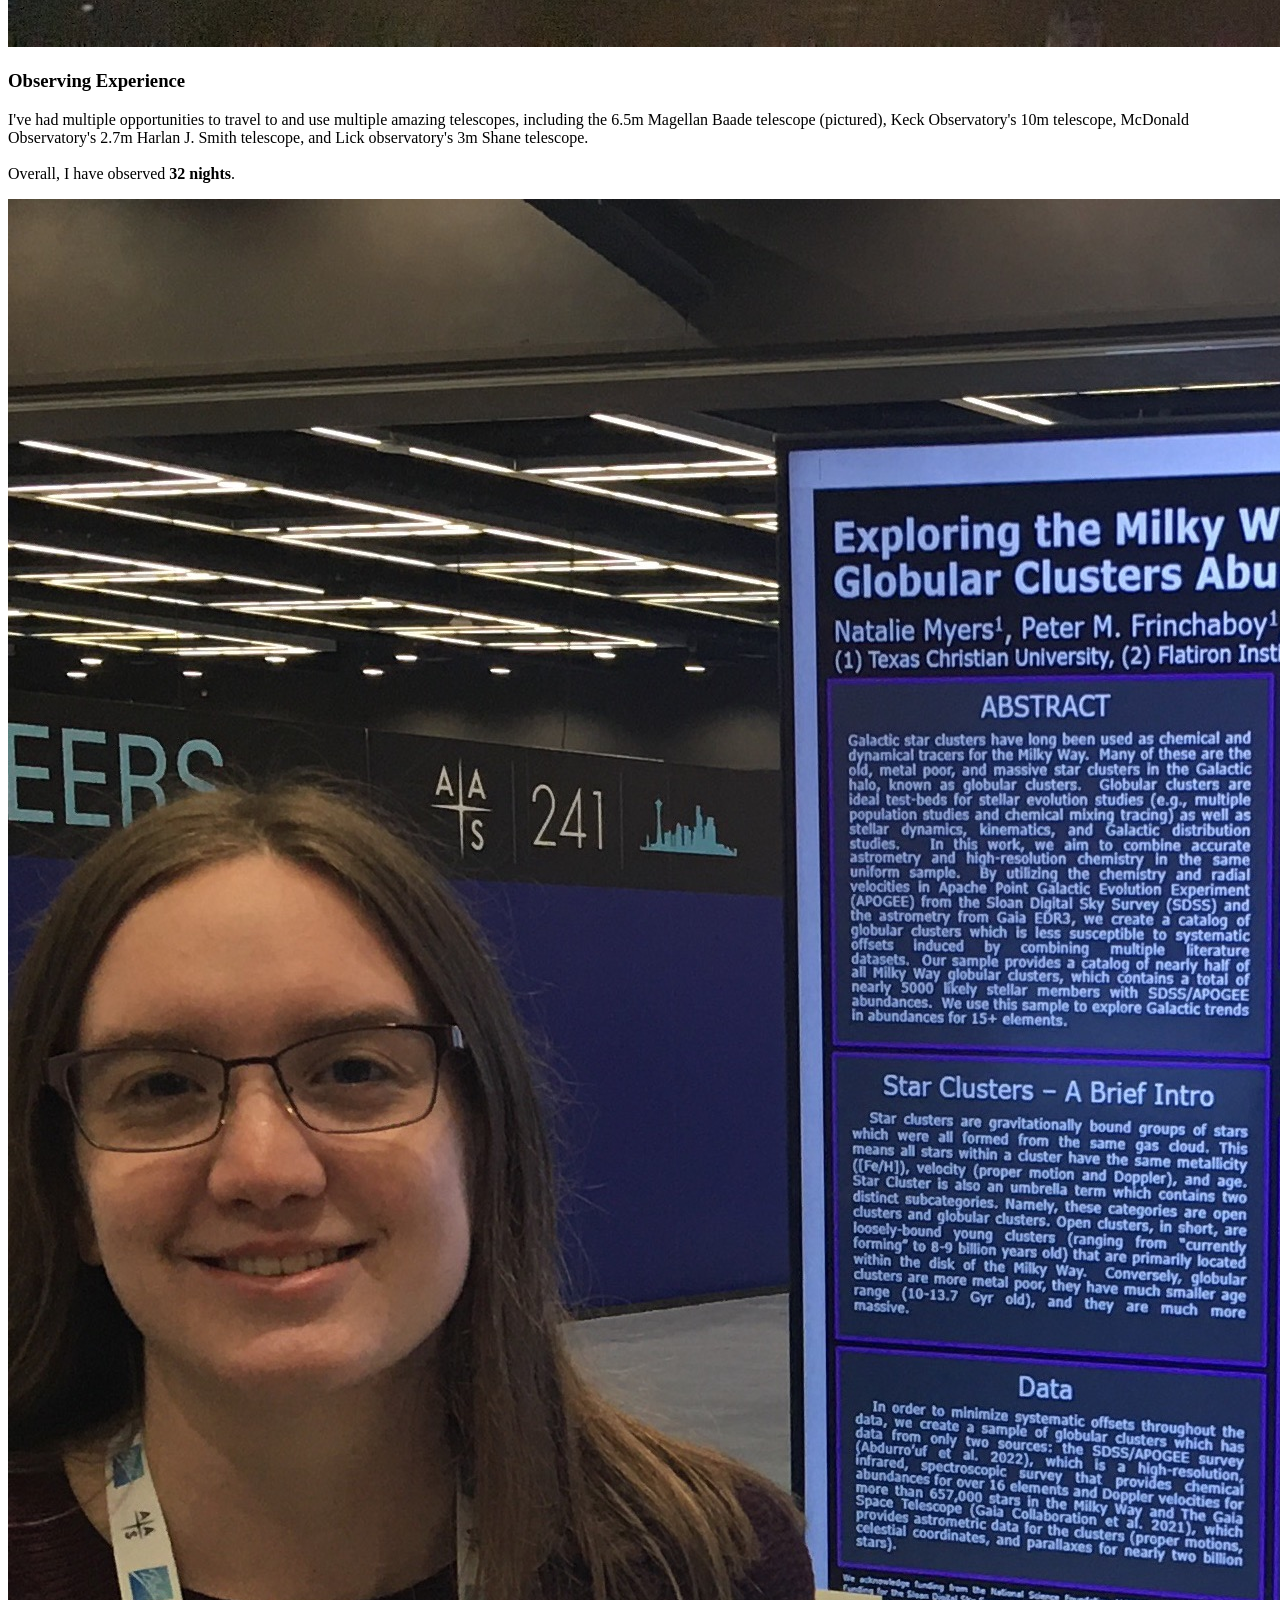
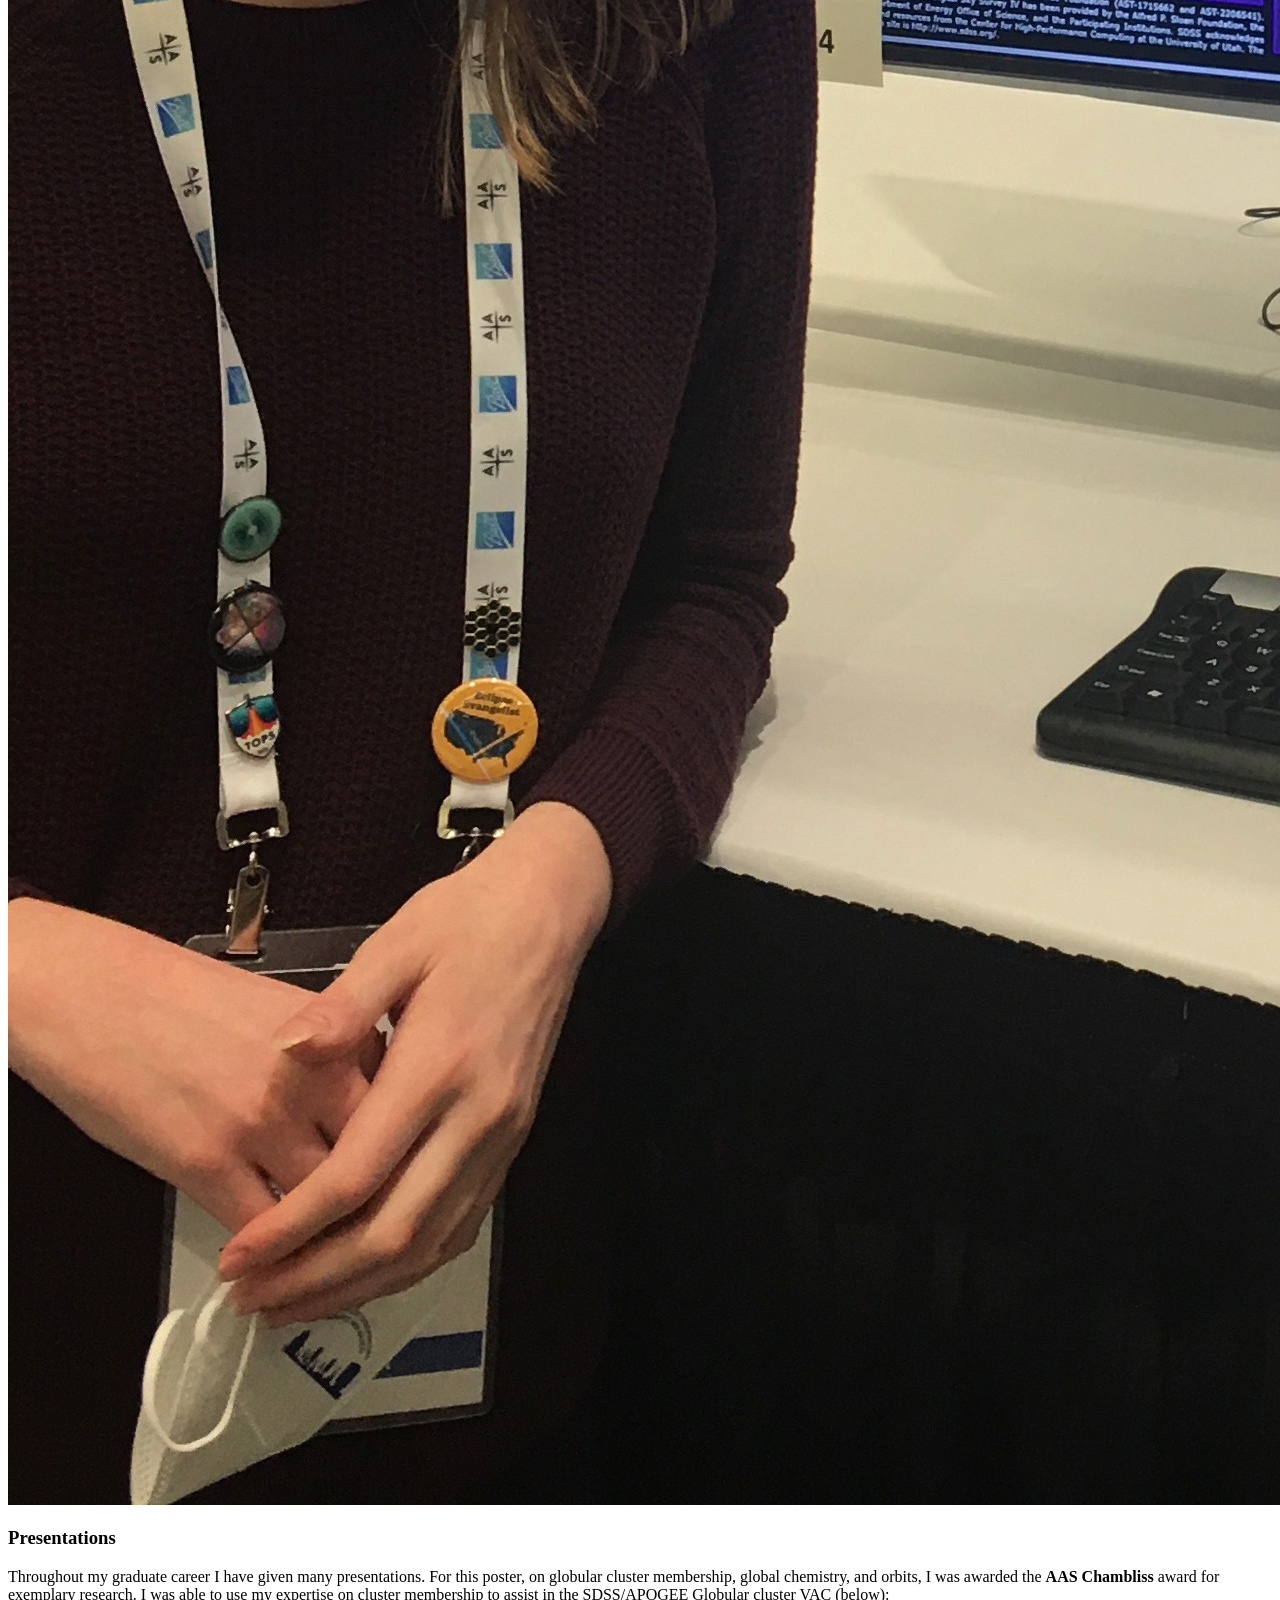
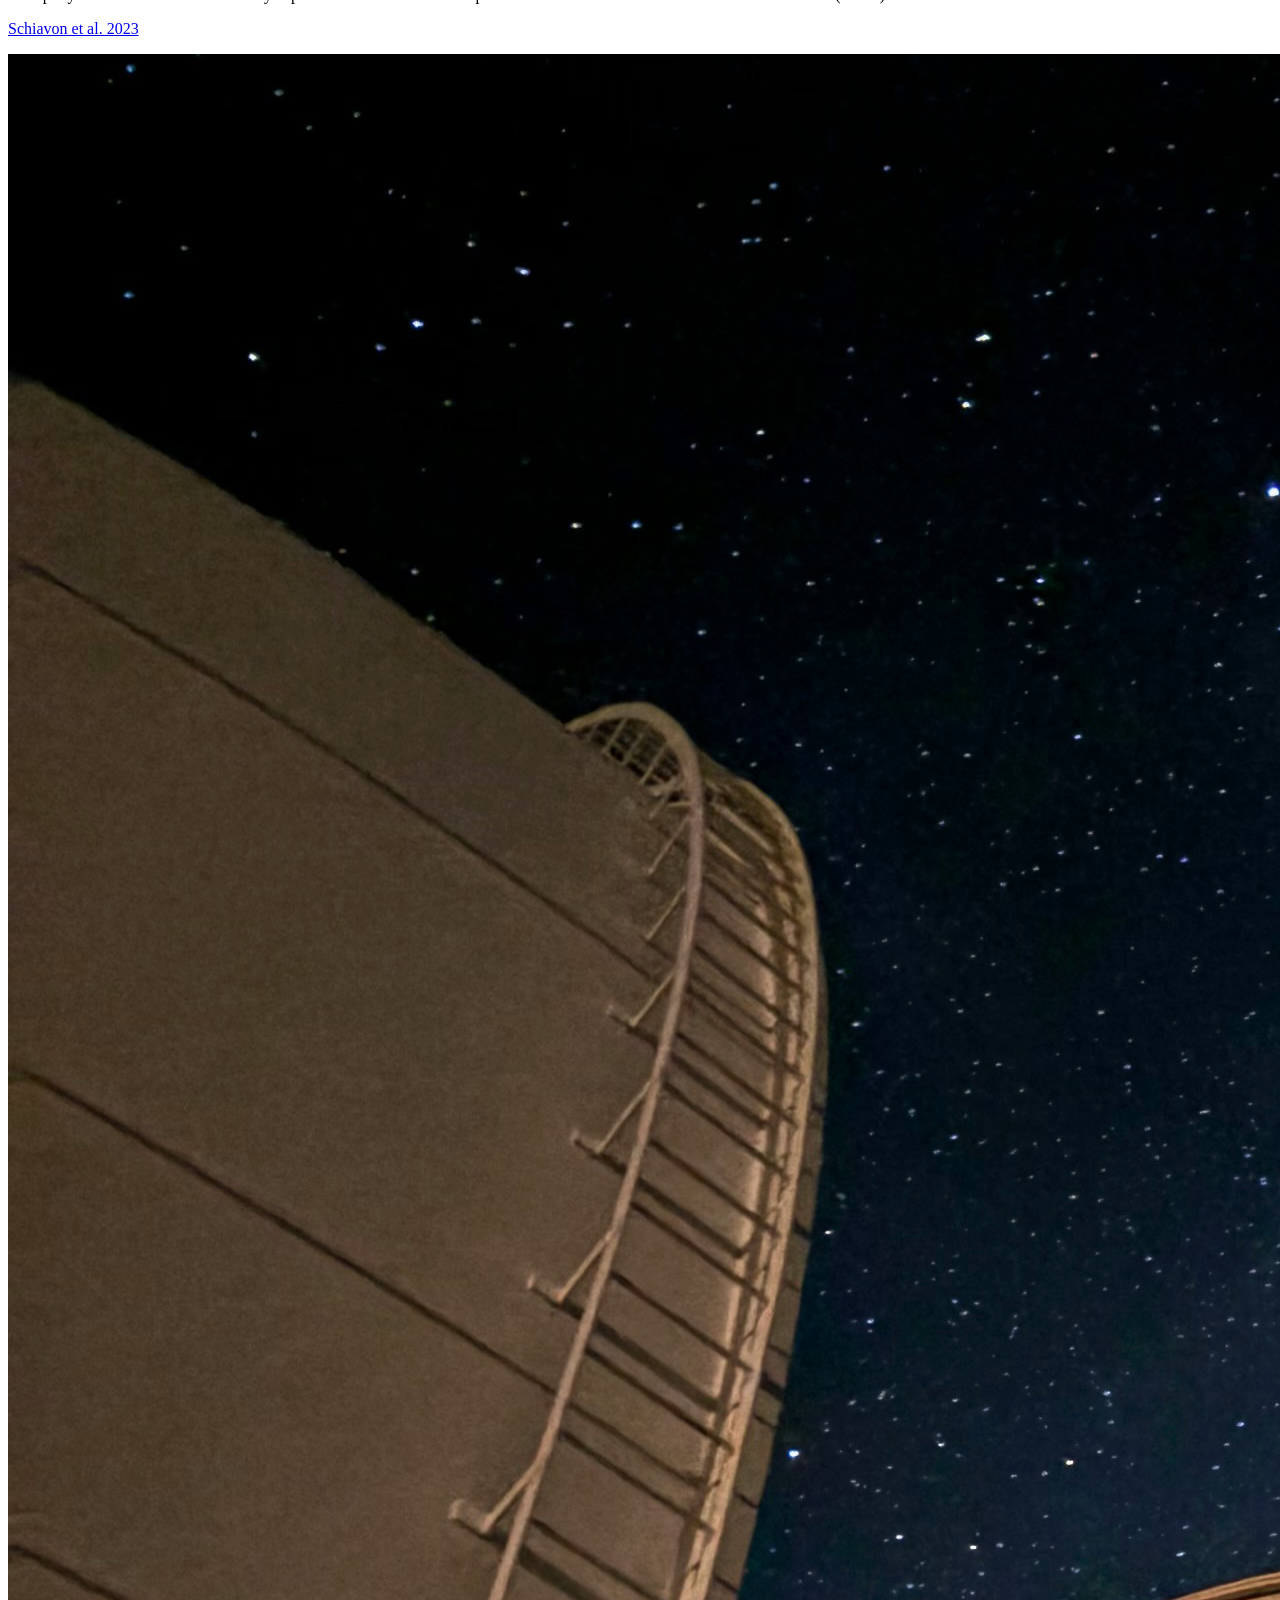
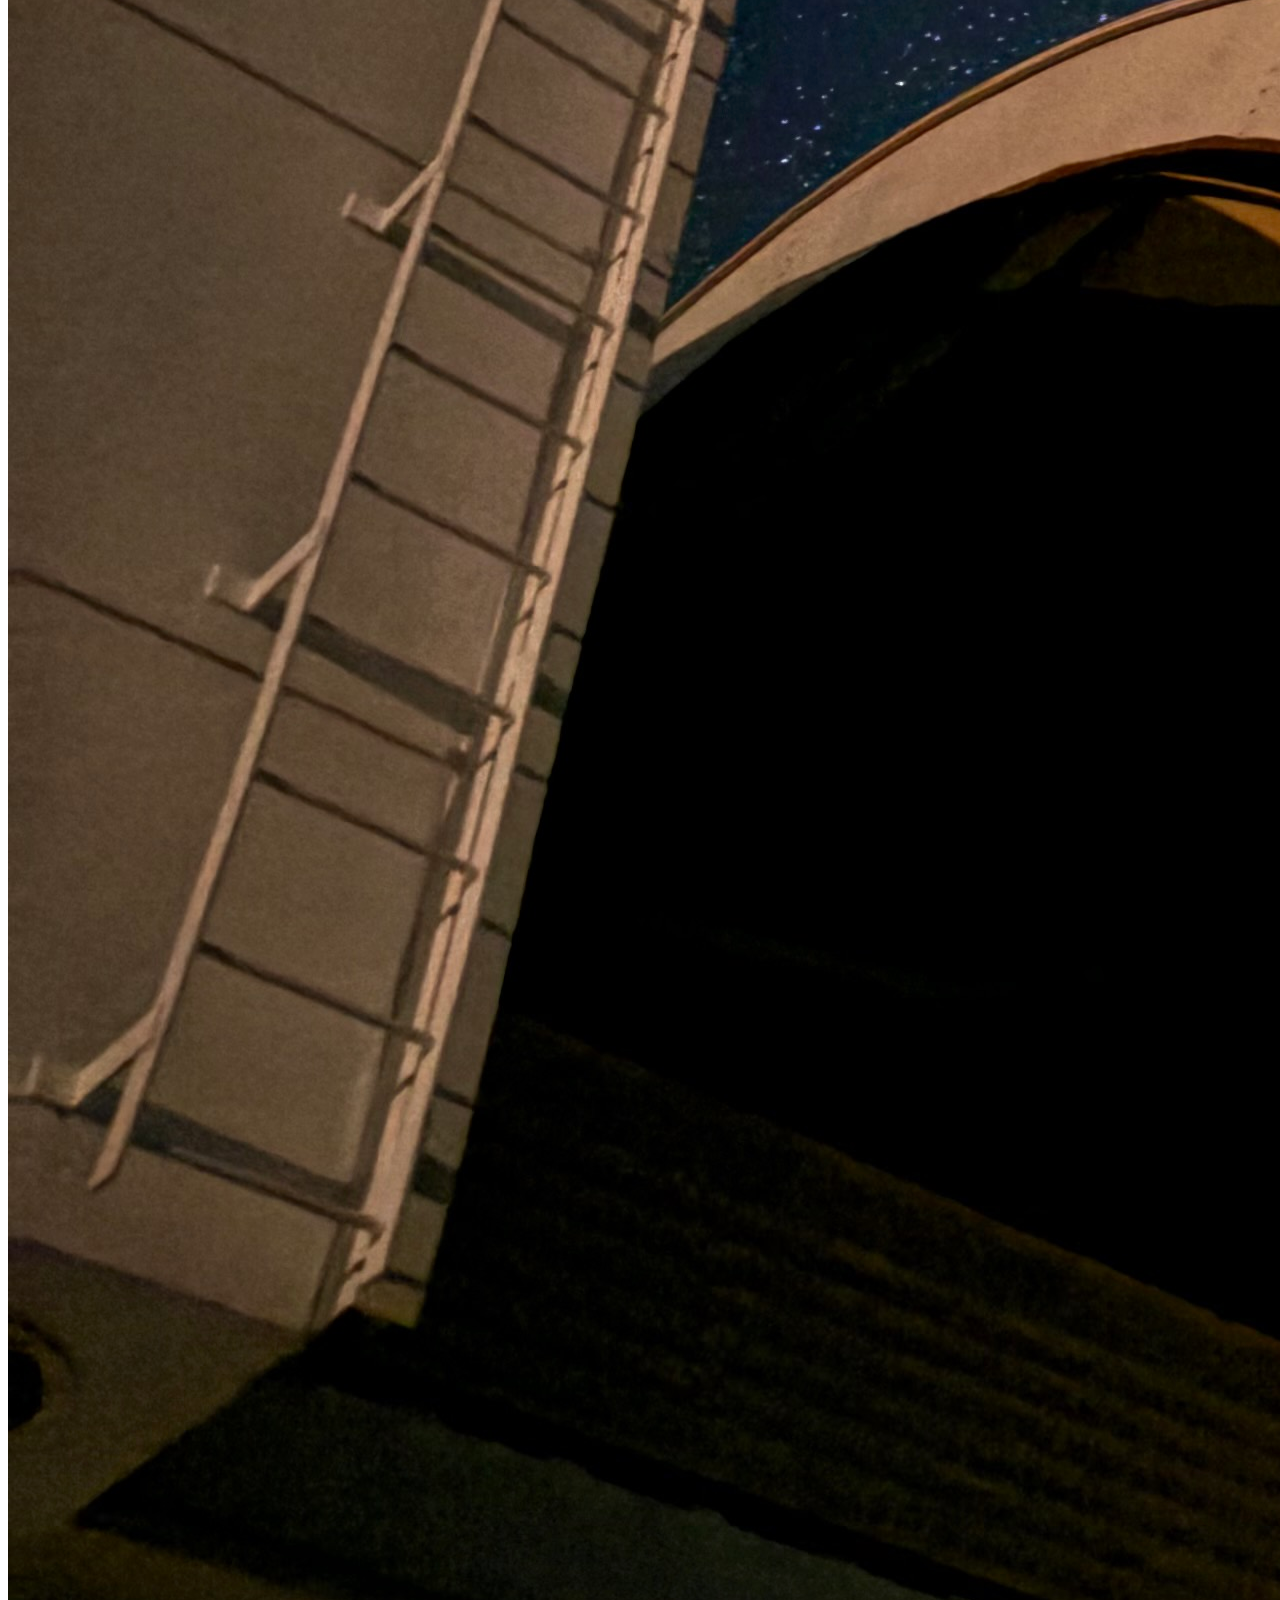
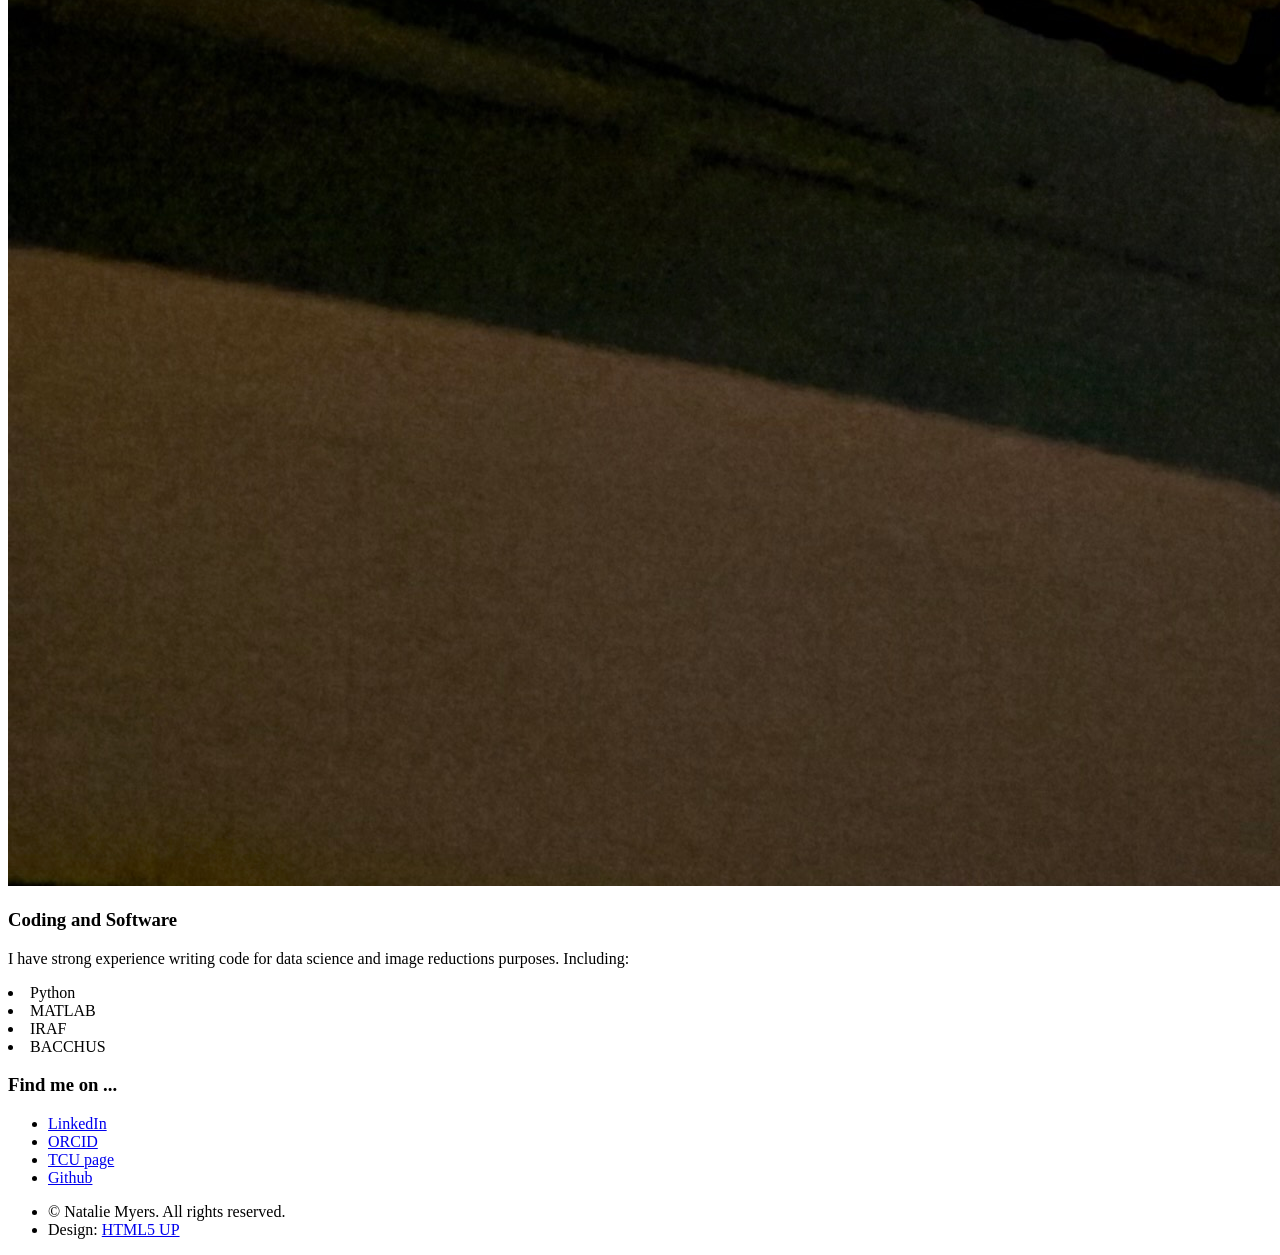
==== commit 49dfa589: "Small tweaks and adjustments, working on adding a research page" ====
--- a/index.html
+++ b/index.html
@@ -92,8 +92,7 @@
 				<div class="container">
 					<header>
 						<h2>About Me and Some Graduate School Highlights</h2>
-						<p> I was born in Madison Wisconsin and got my bachelor's in physics at the University of St. Thomas in St. Paul Minnesota. Afterwards, I moved down to Texas to begin my graduate career in astrophysics at Texas Christian University. I received my <strong>Masters of Science</strong> here in 2022, and am working towards a PhD currently.  <br><br>
-						When I'm not in the lab working on research, I enjoy painting, baking, and spending time at coffee shops. </p> 
+						<p> Born and raised in Madison Wisconsin, I grew up with a love of the arts and sciences. I spent much of my younger years drawing and painting, and when I realized that "physics" was the science where I could learn about the how and why light and colors are what they are, I was determined to study it. At the University of St. Thomas in St. Paul Minnesota, I learned about spectroscopy and all the information light hides. After getting the opportunity to do stellar spectroscopy research with Dr. Mike Wood, I headed to Texas Christian University for grad school. Currently, I am working on my PhD, where I hope to graduate in the Spring of 2025 (wish me luck).  </p> 
 					</header>
 					<div class="row">
 						<div class="col-4 col-6-medium col-12-small">
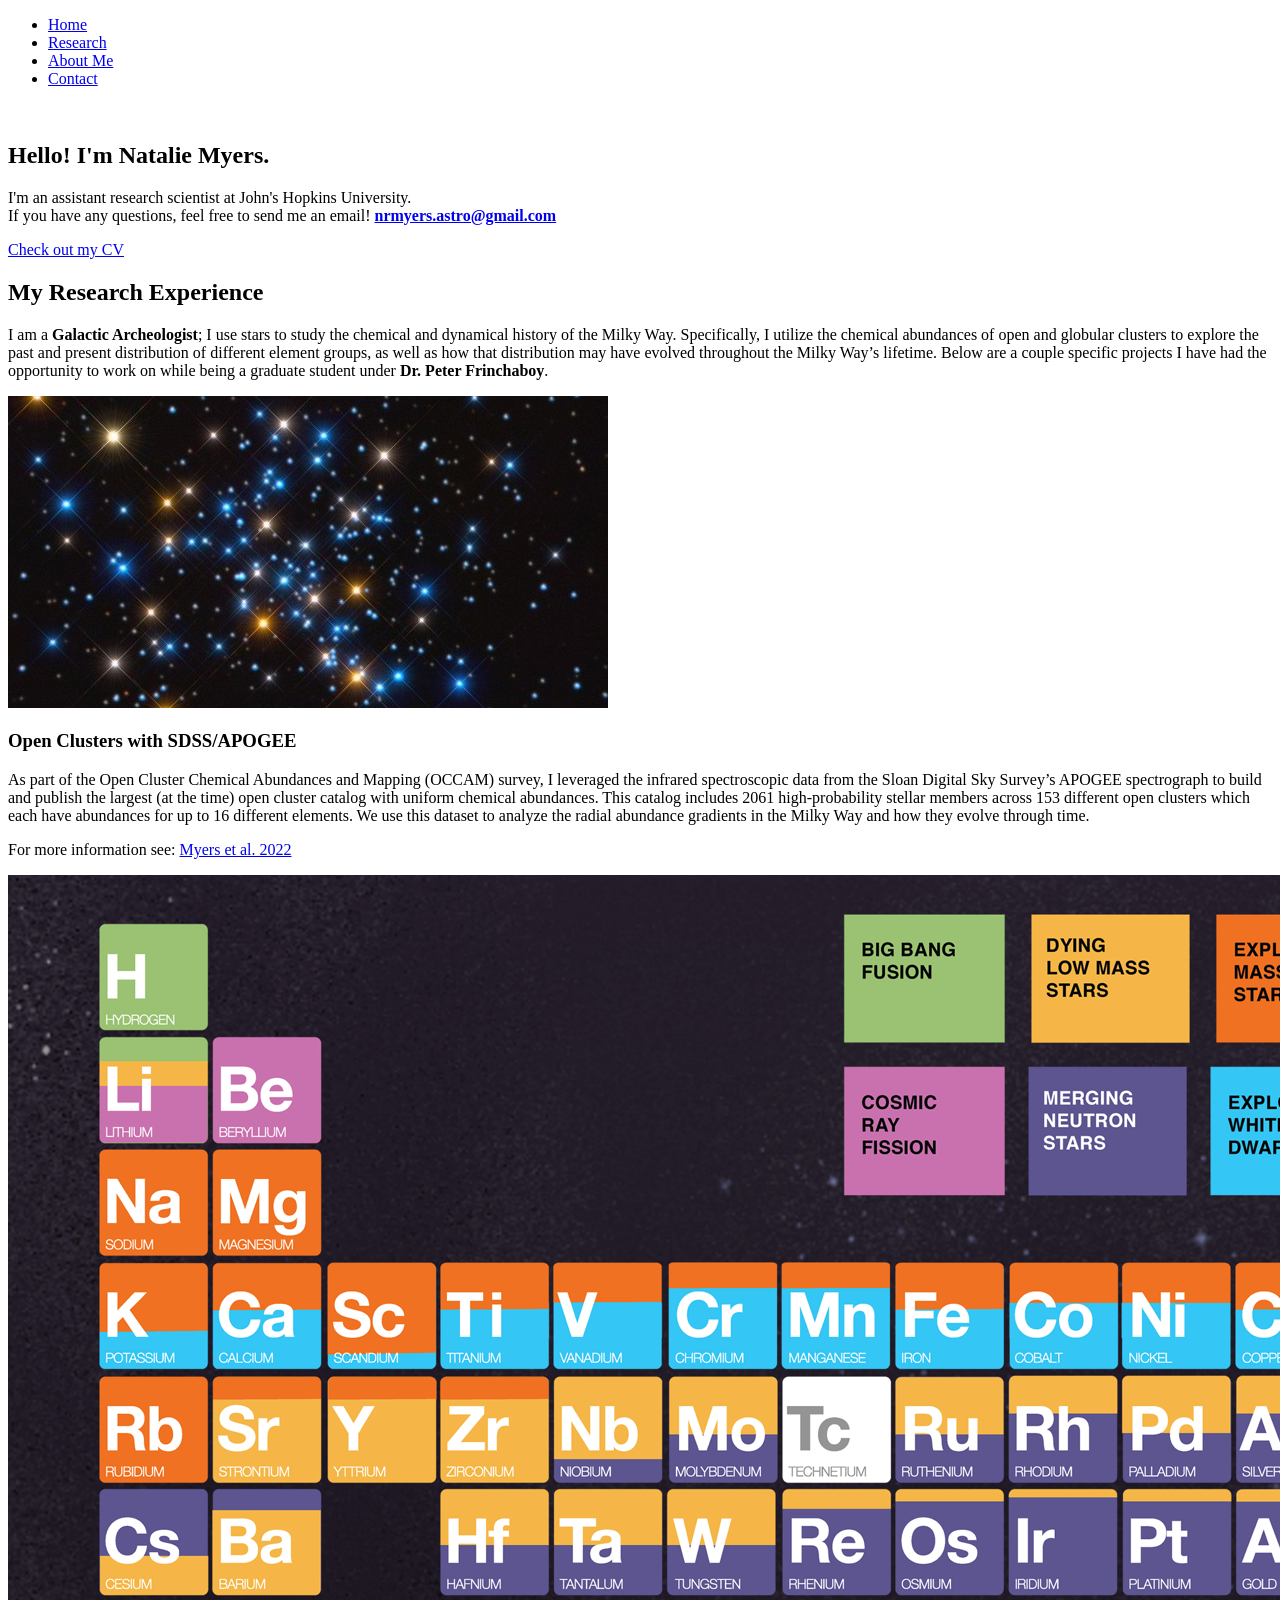
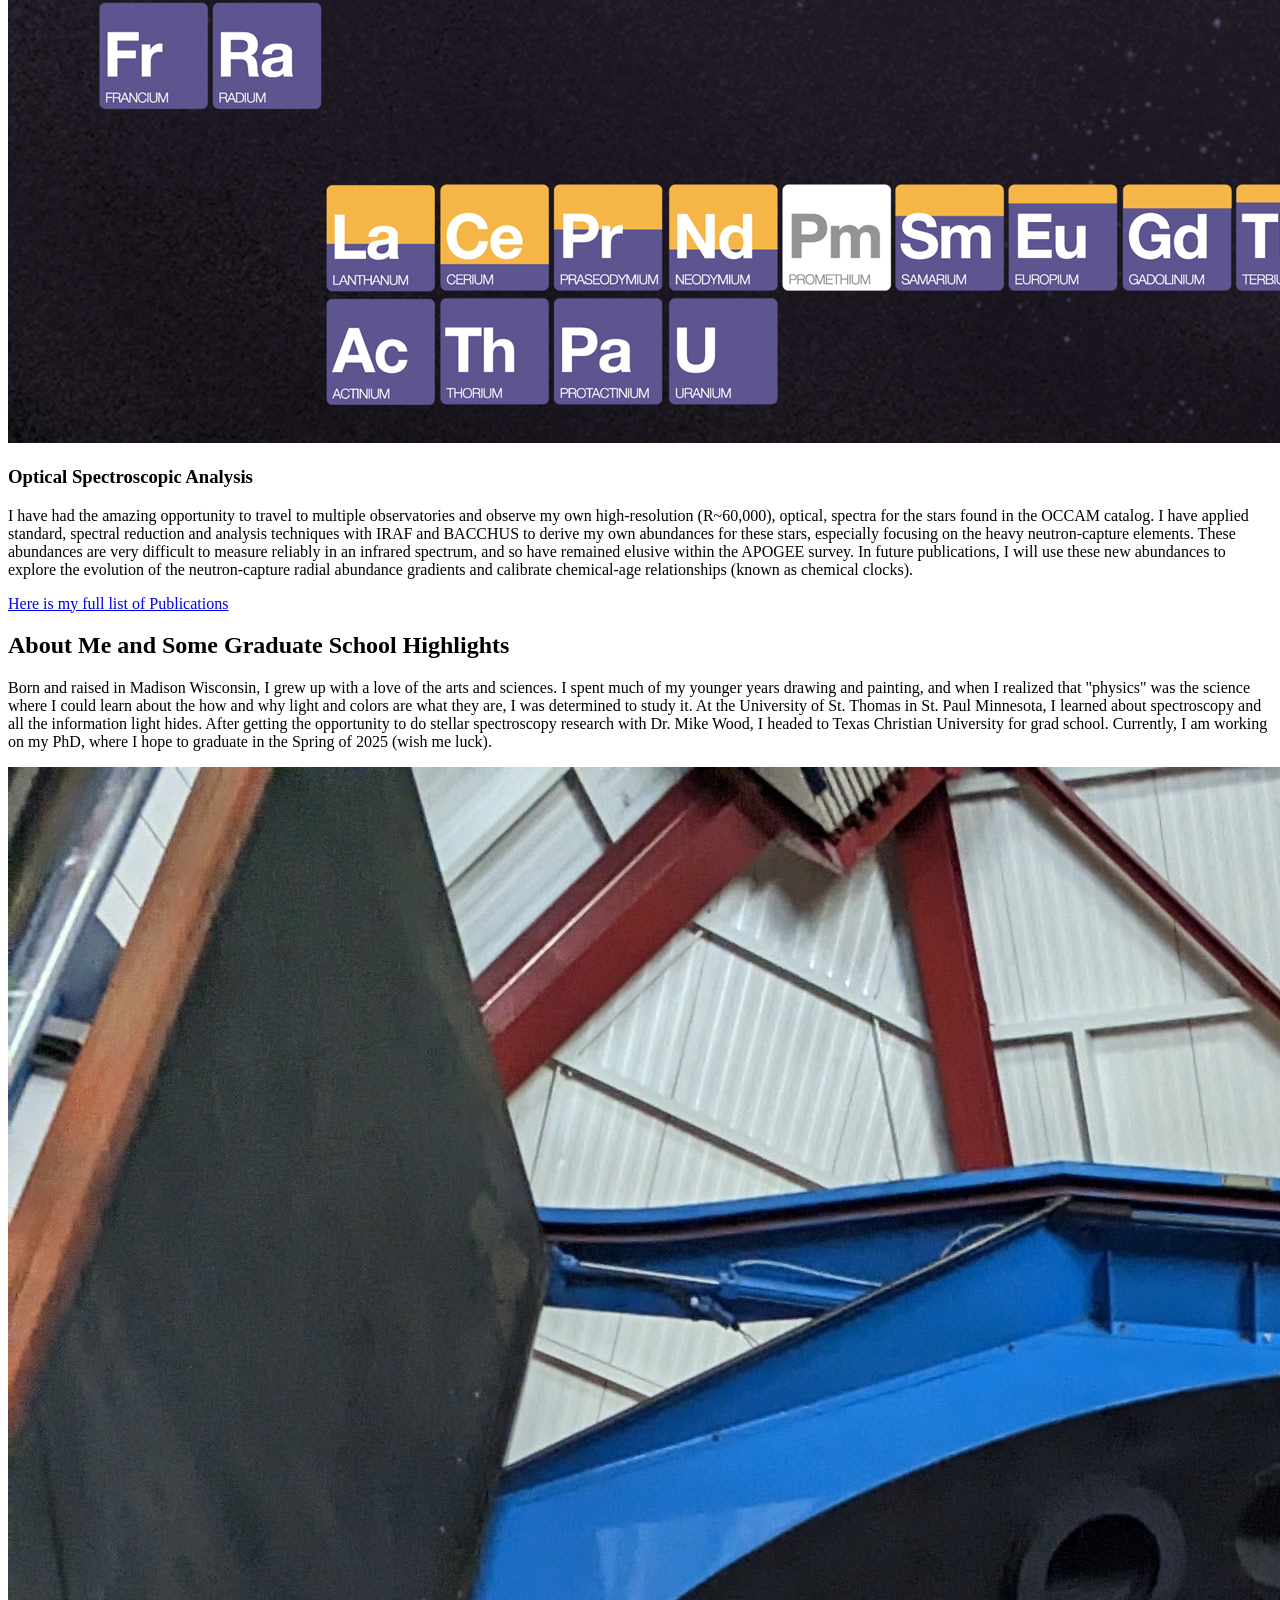
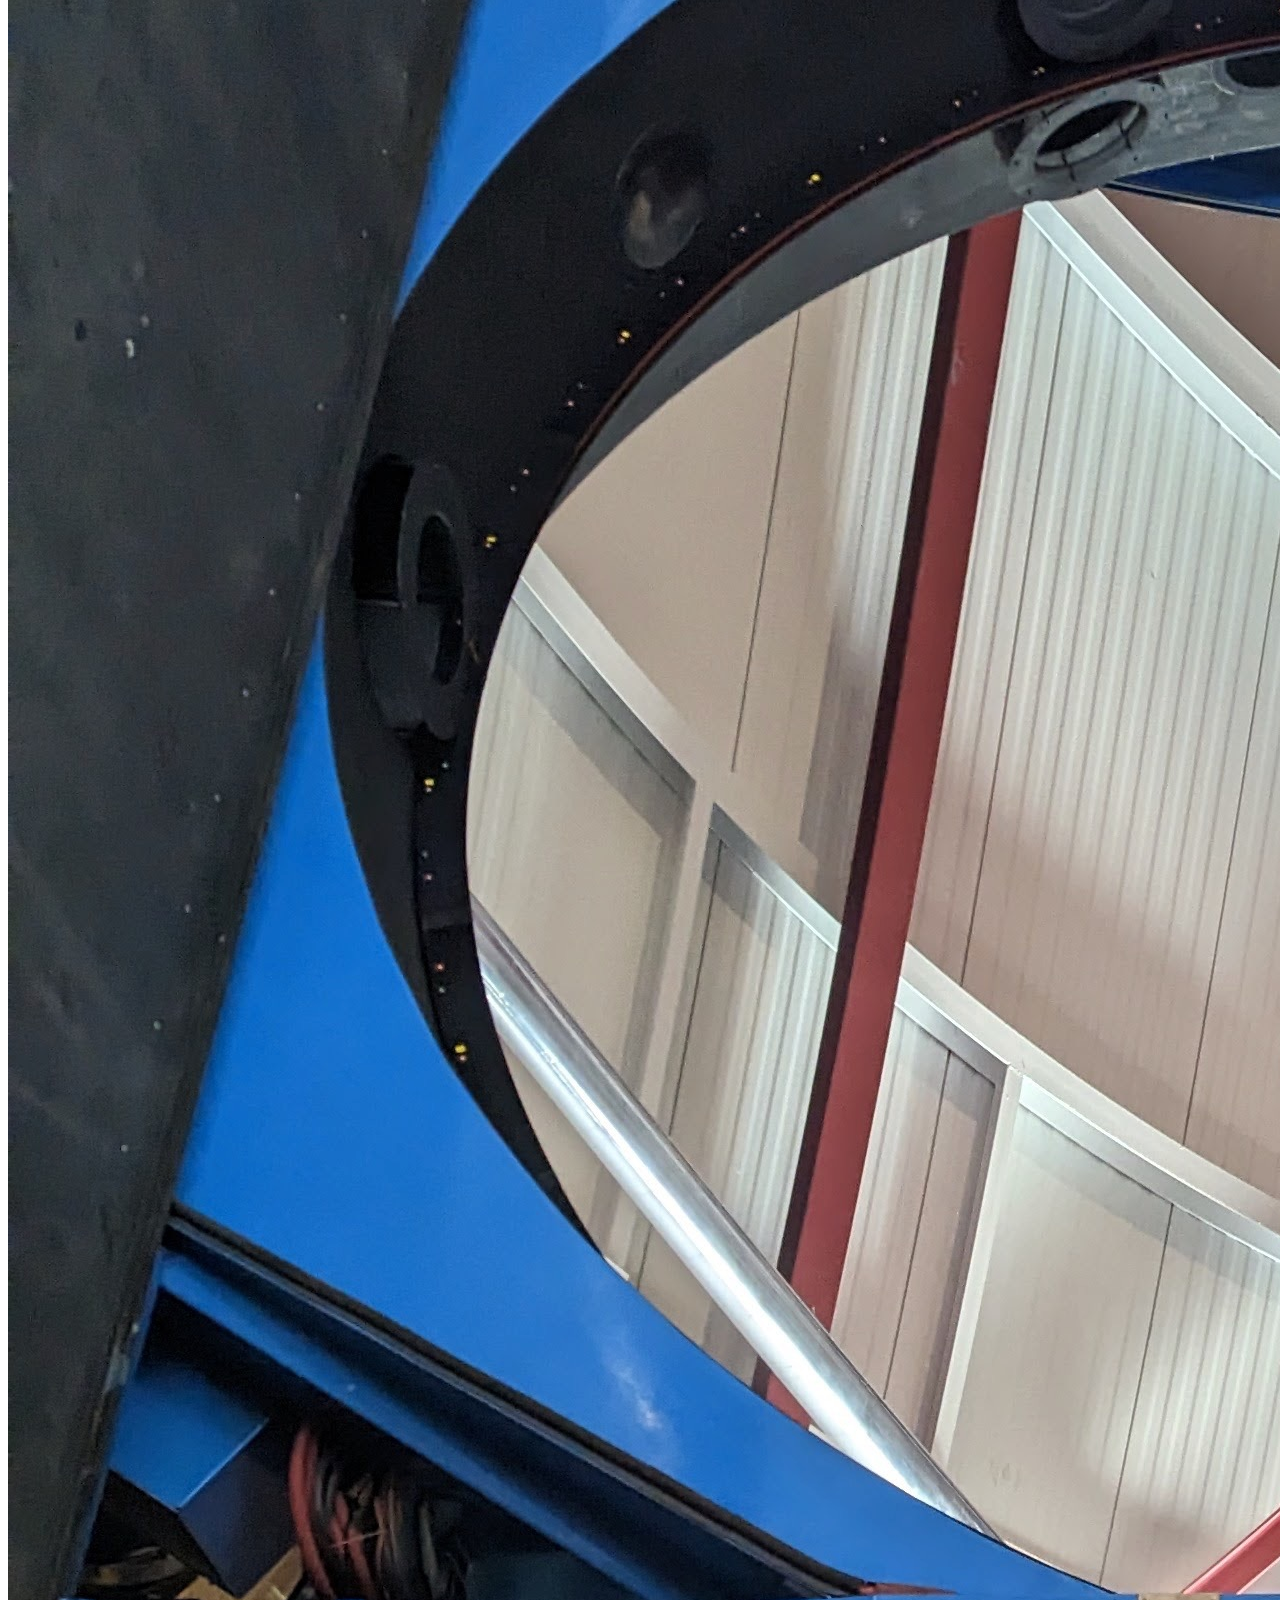
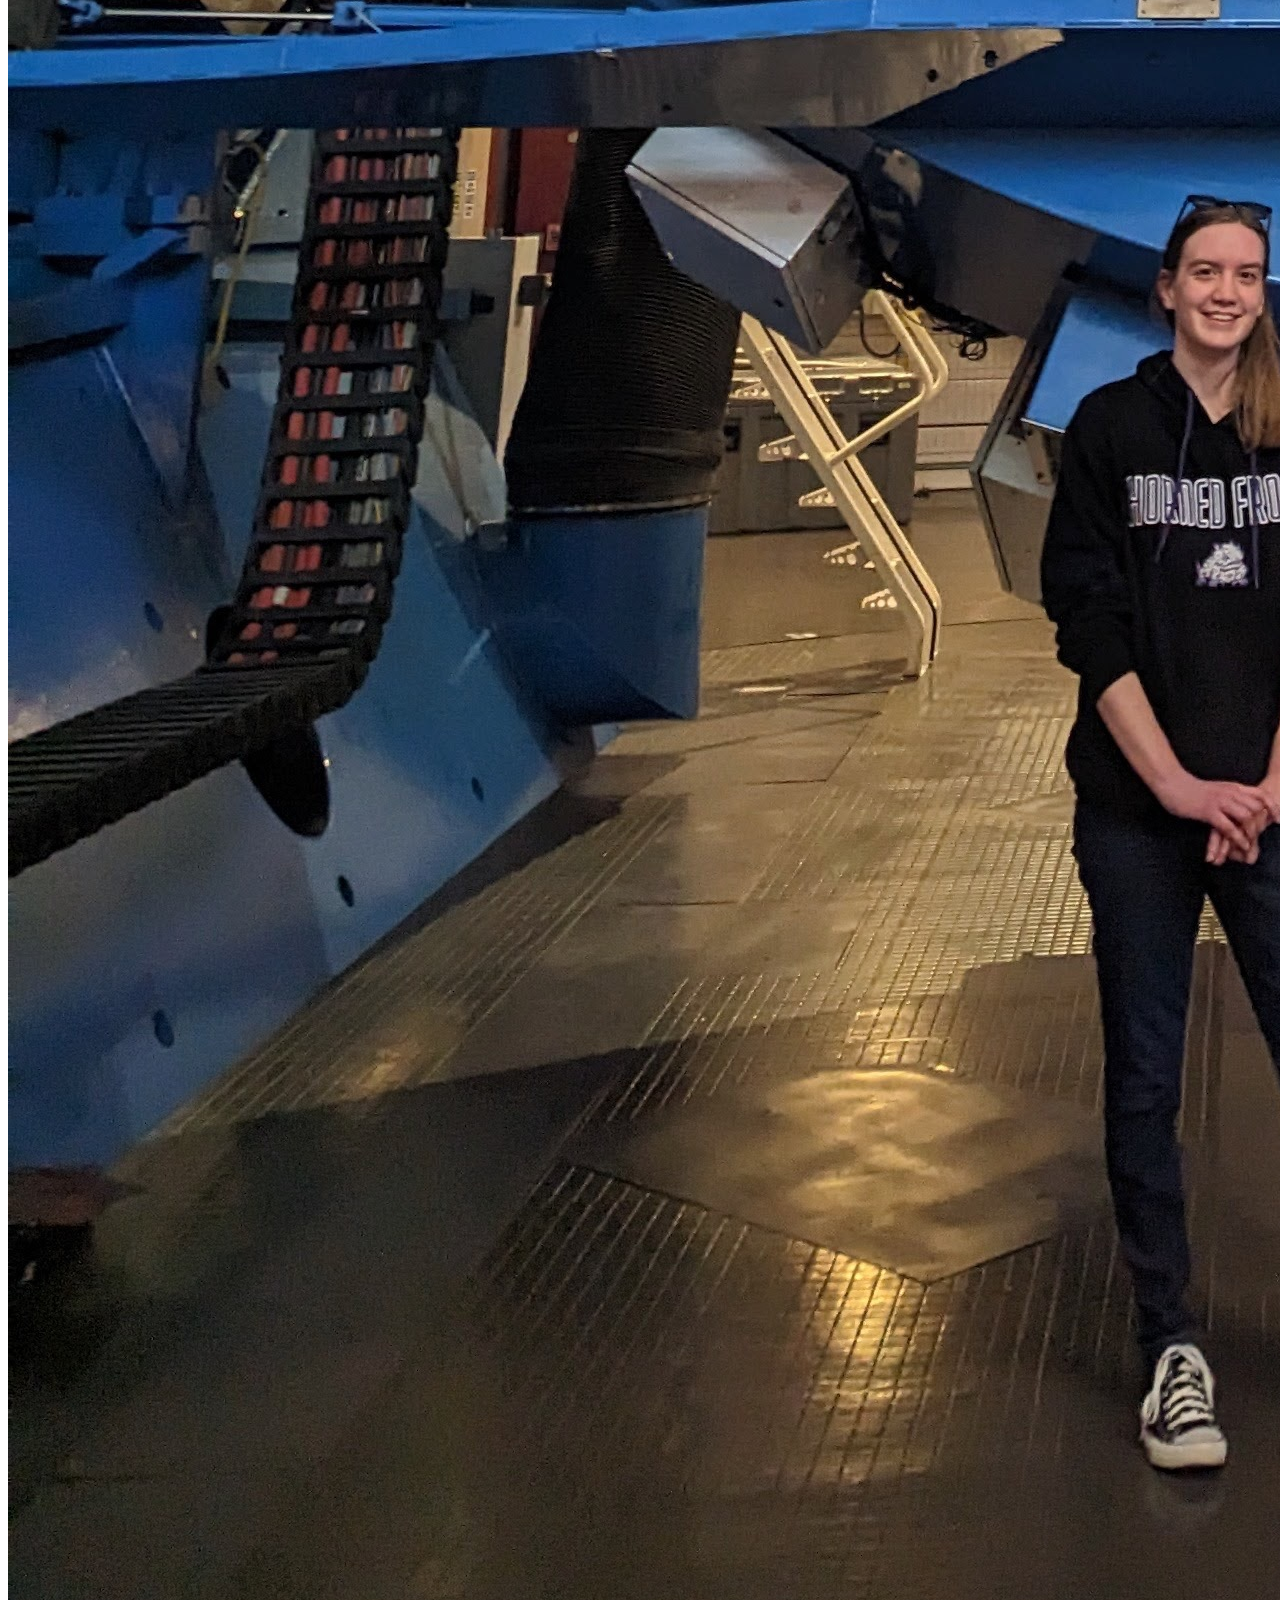
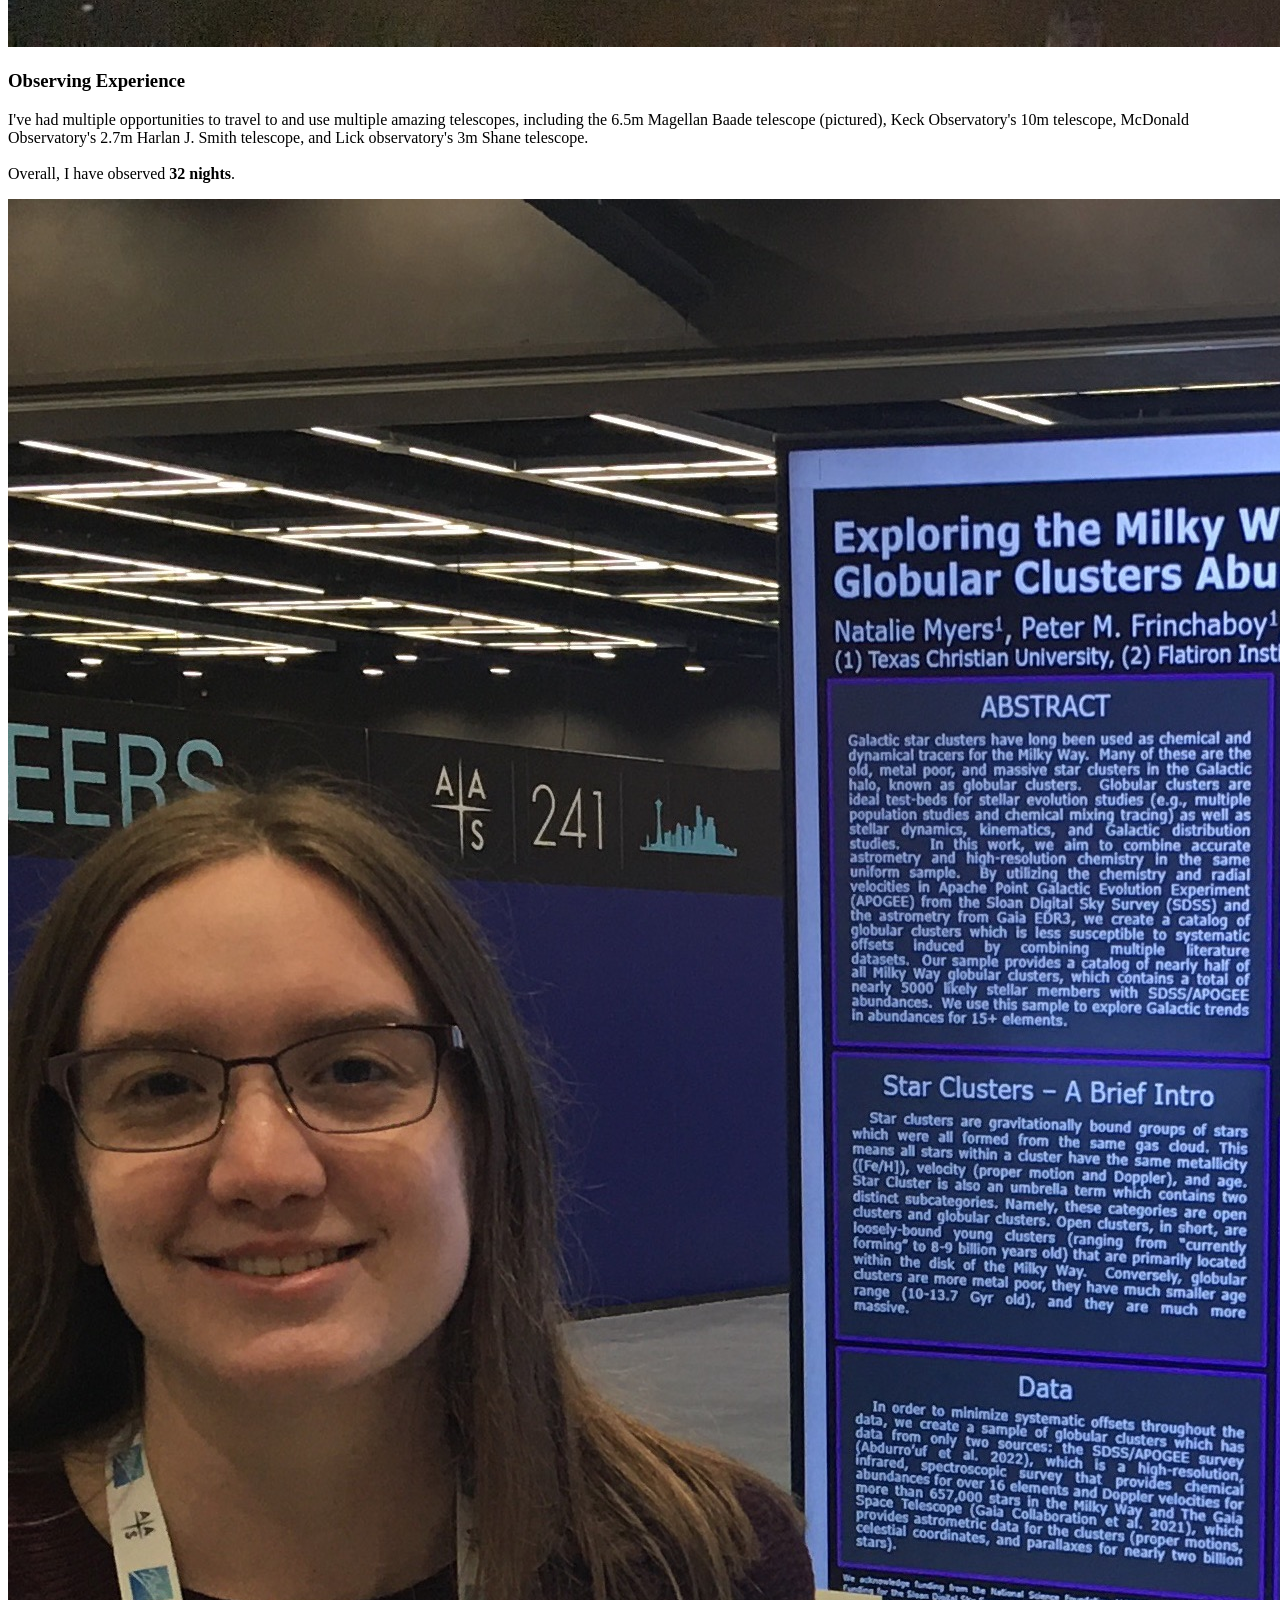
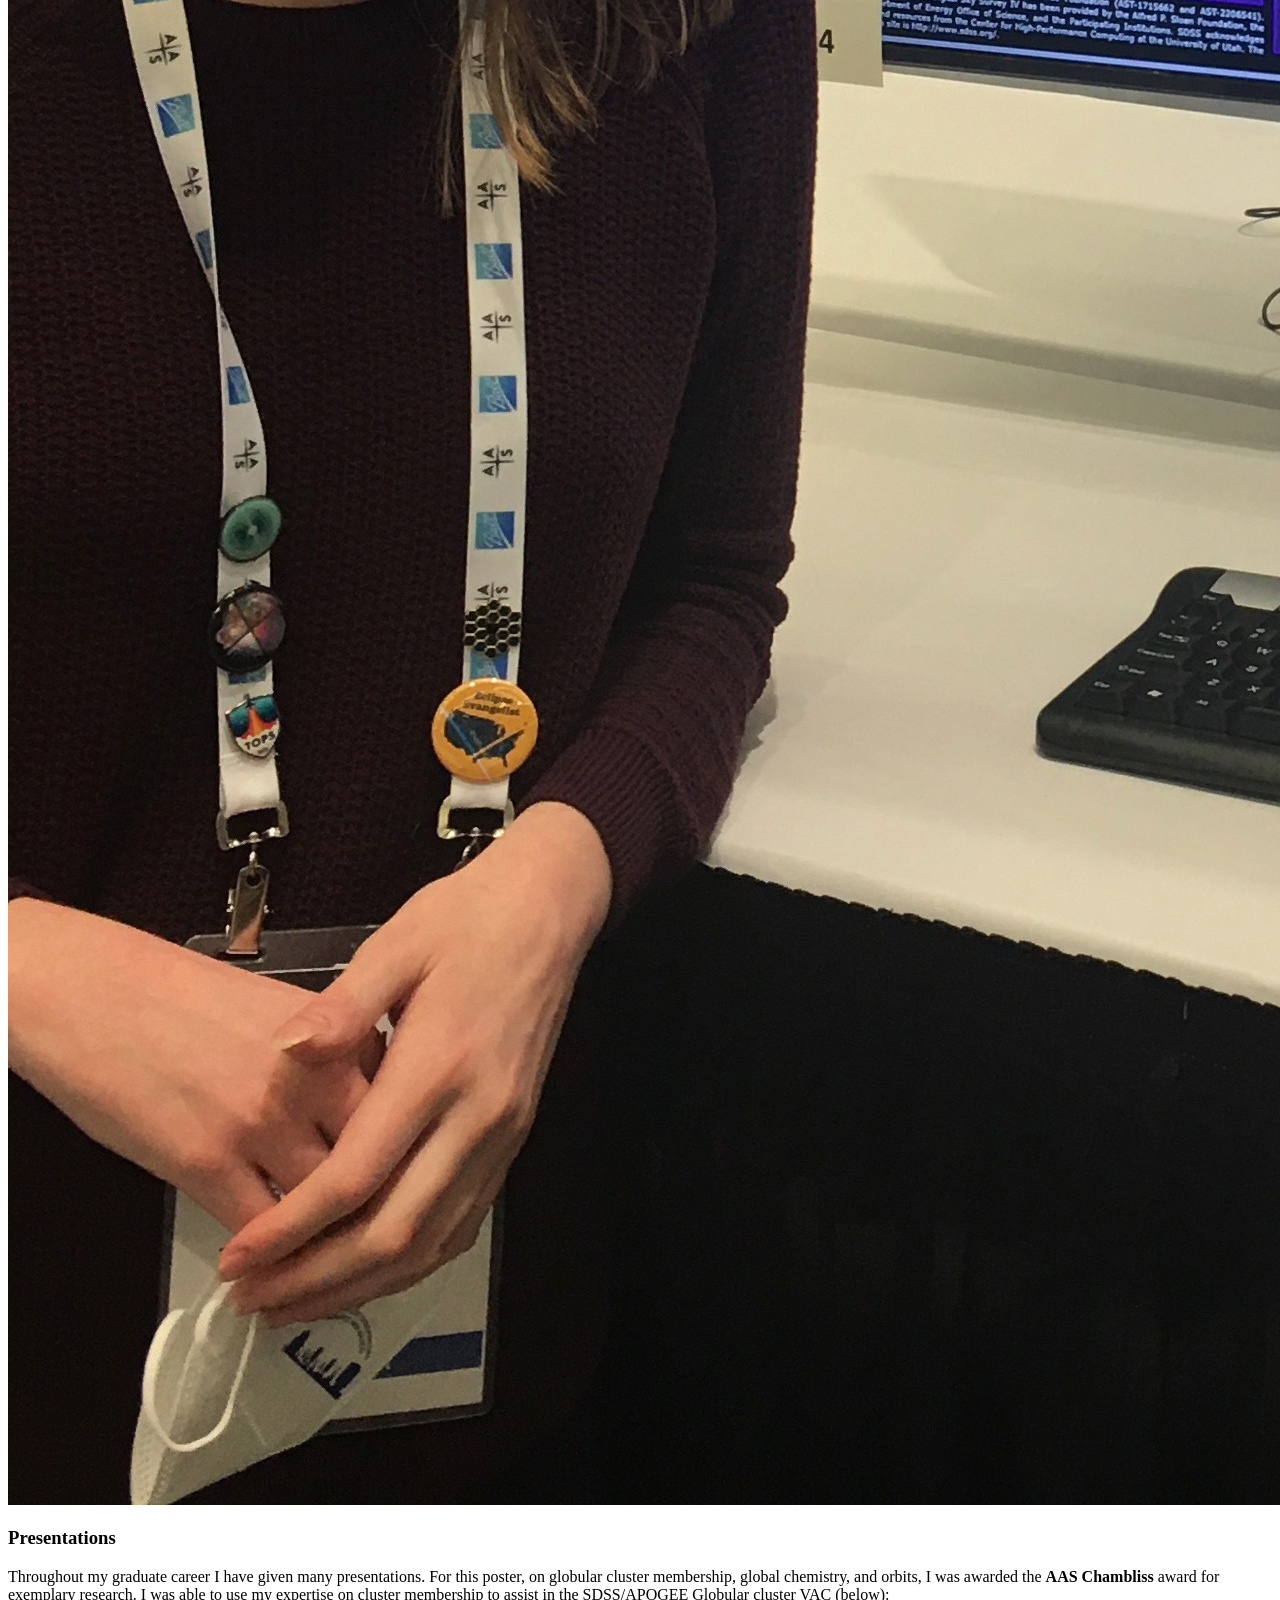
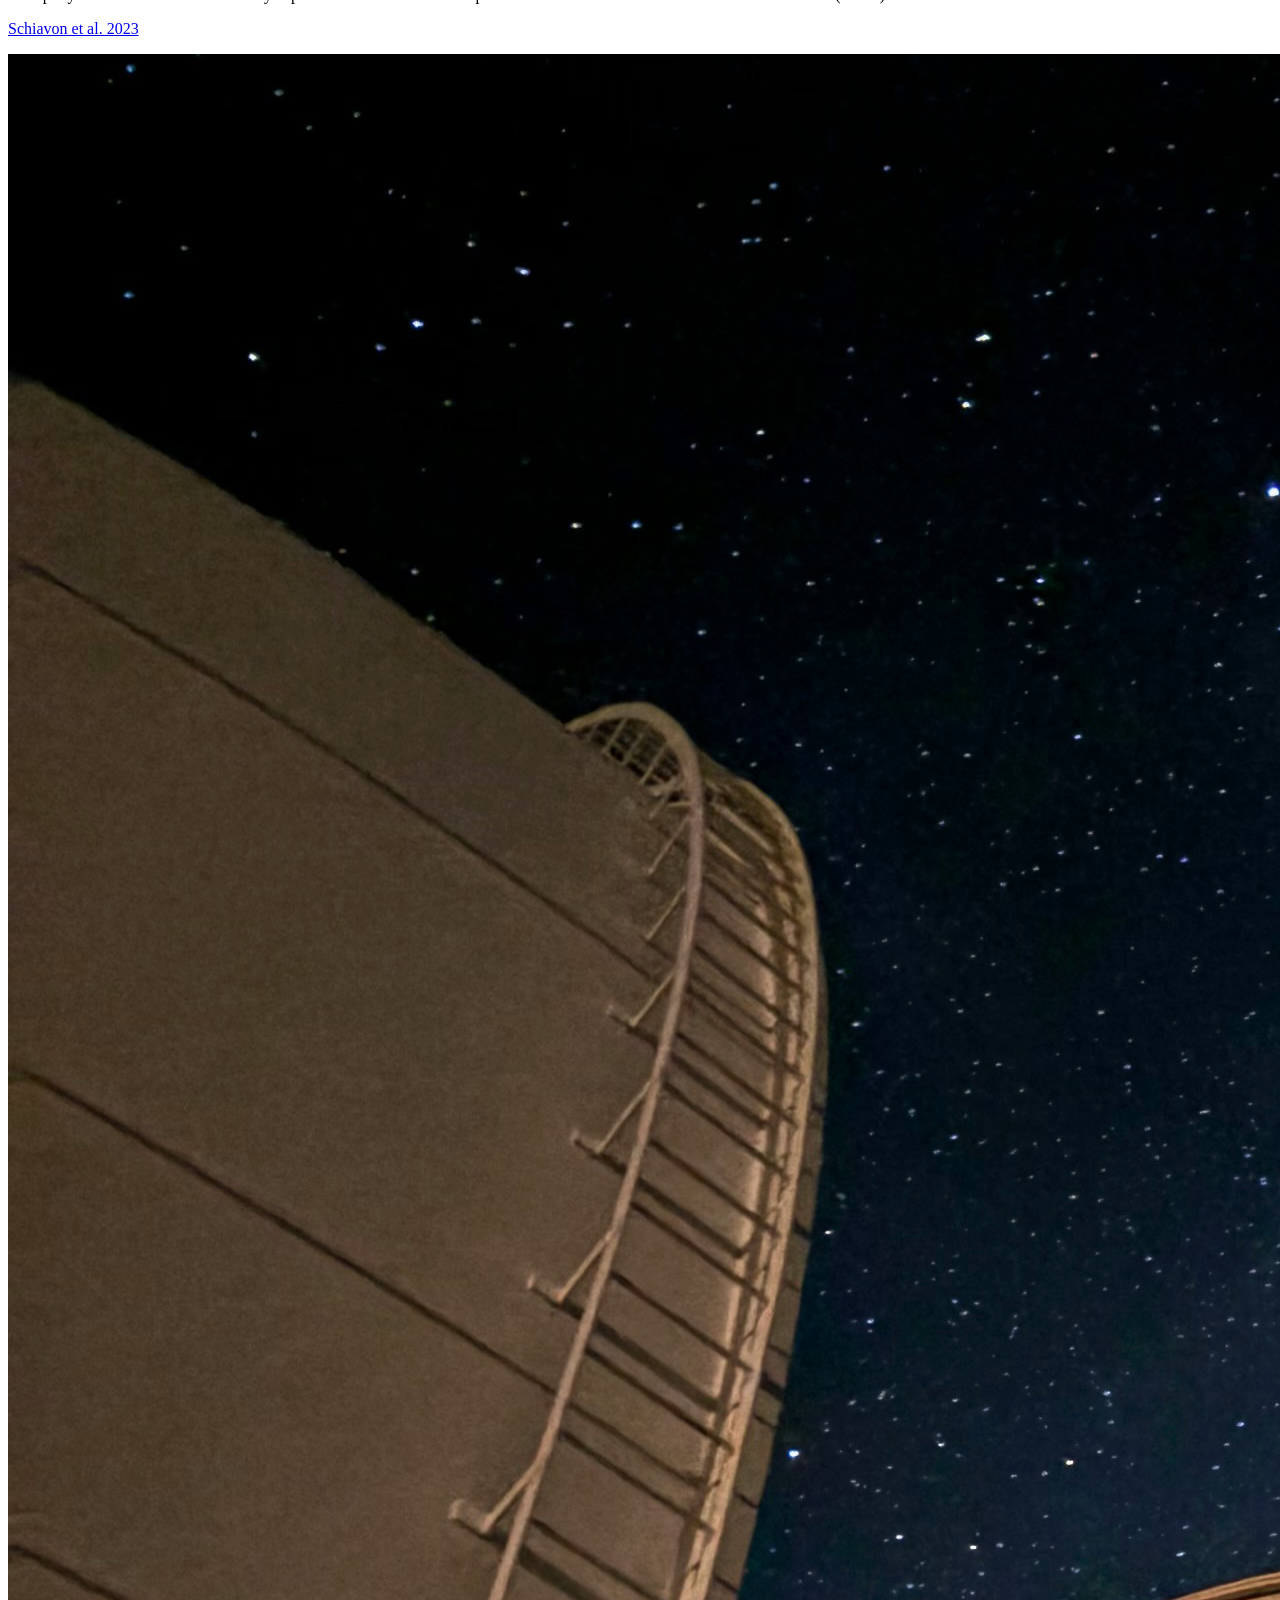
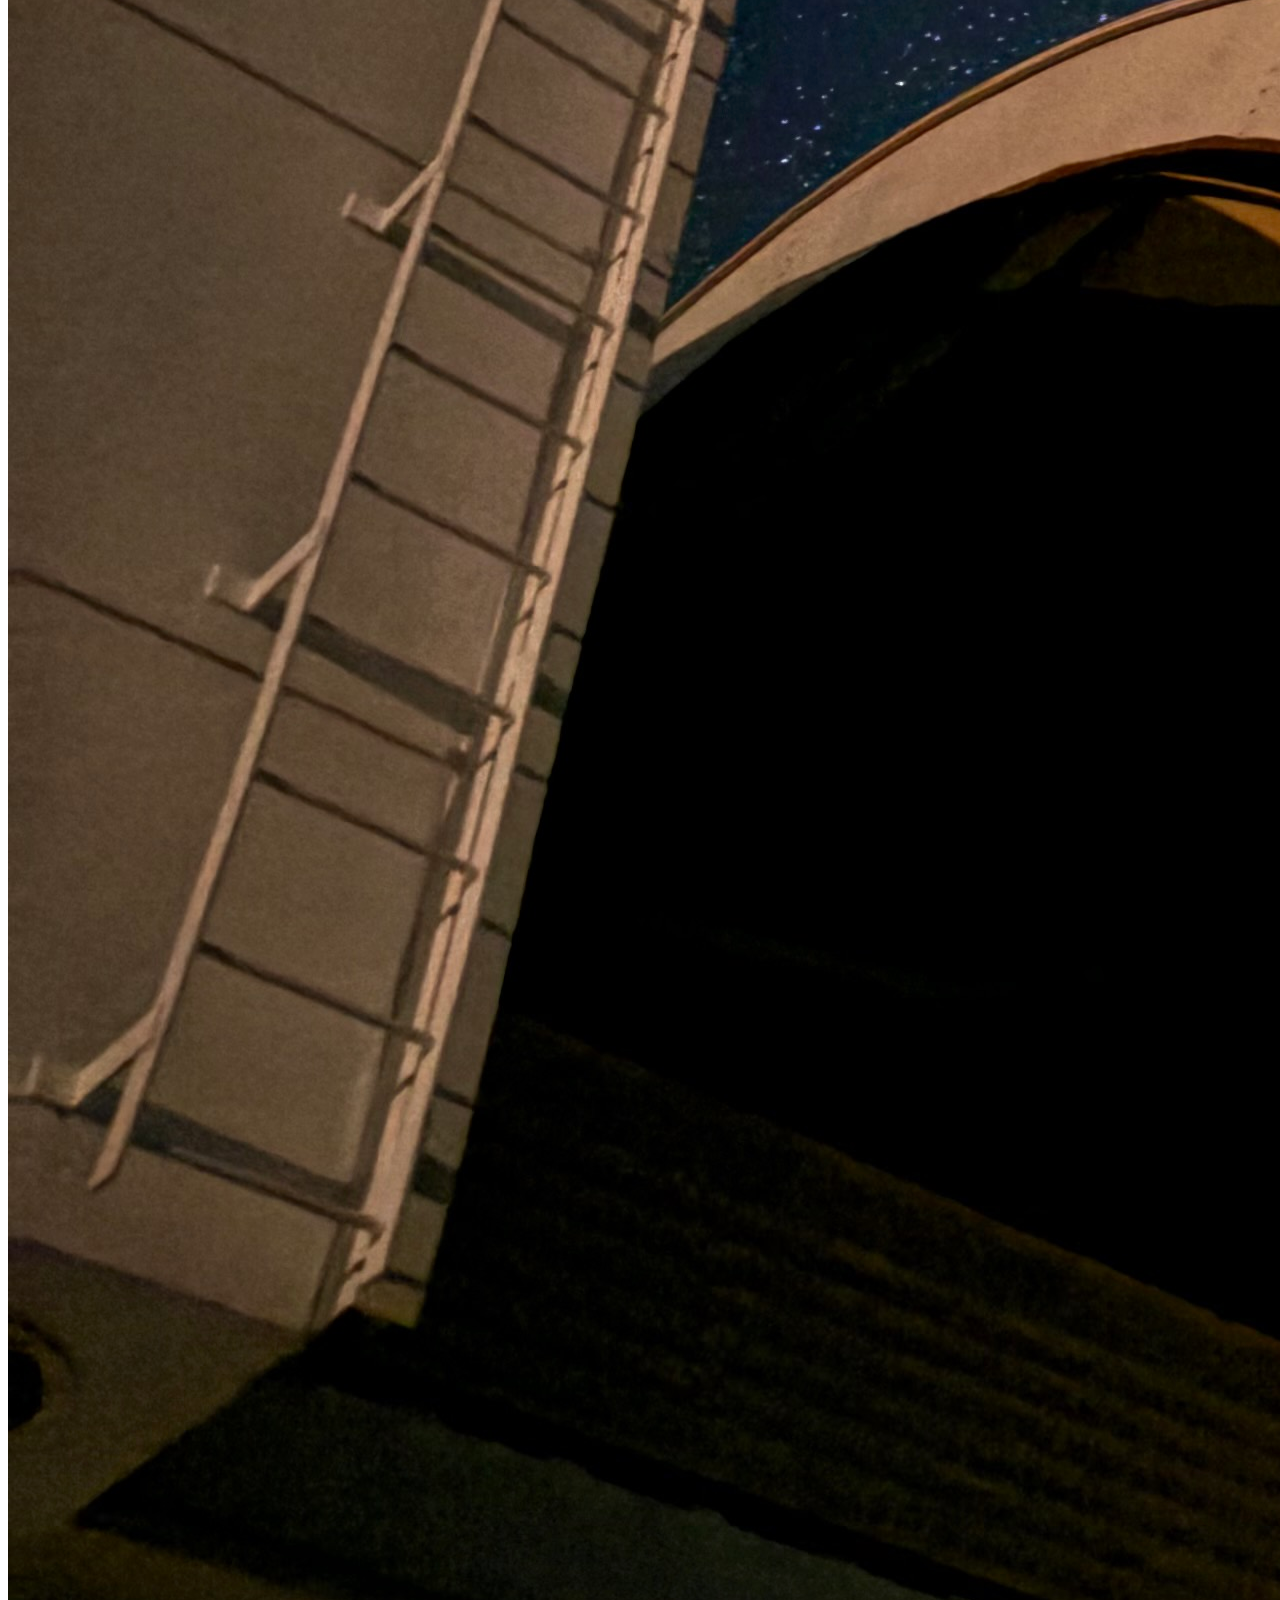
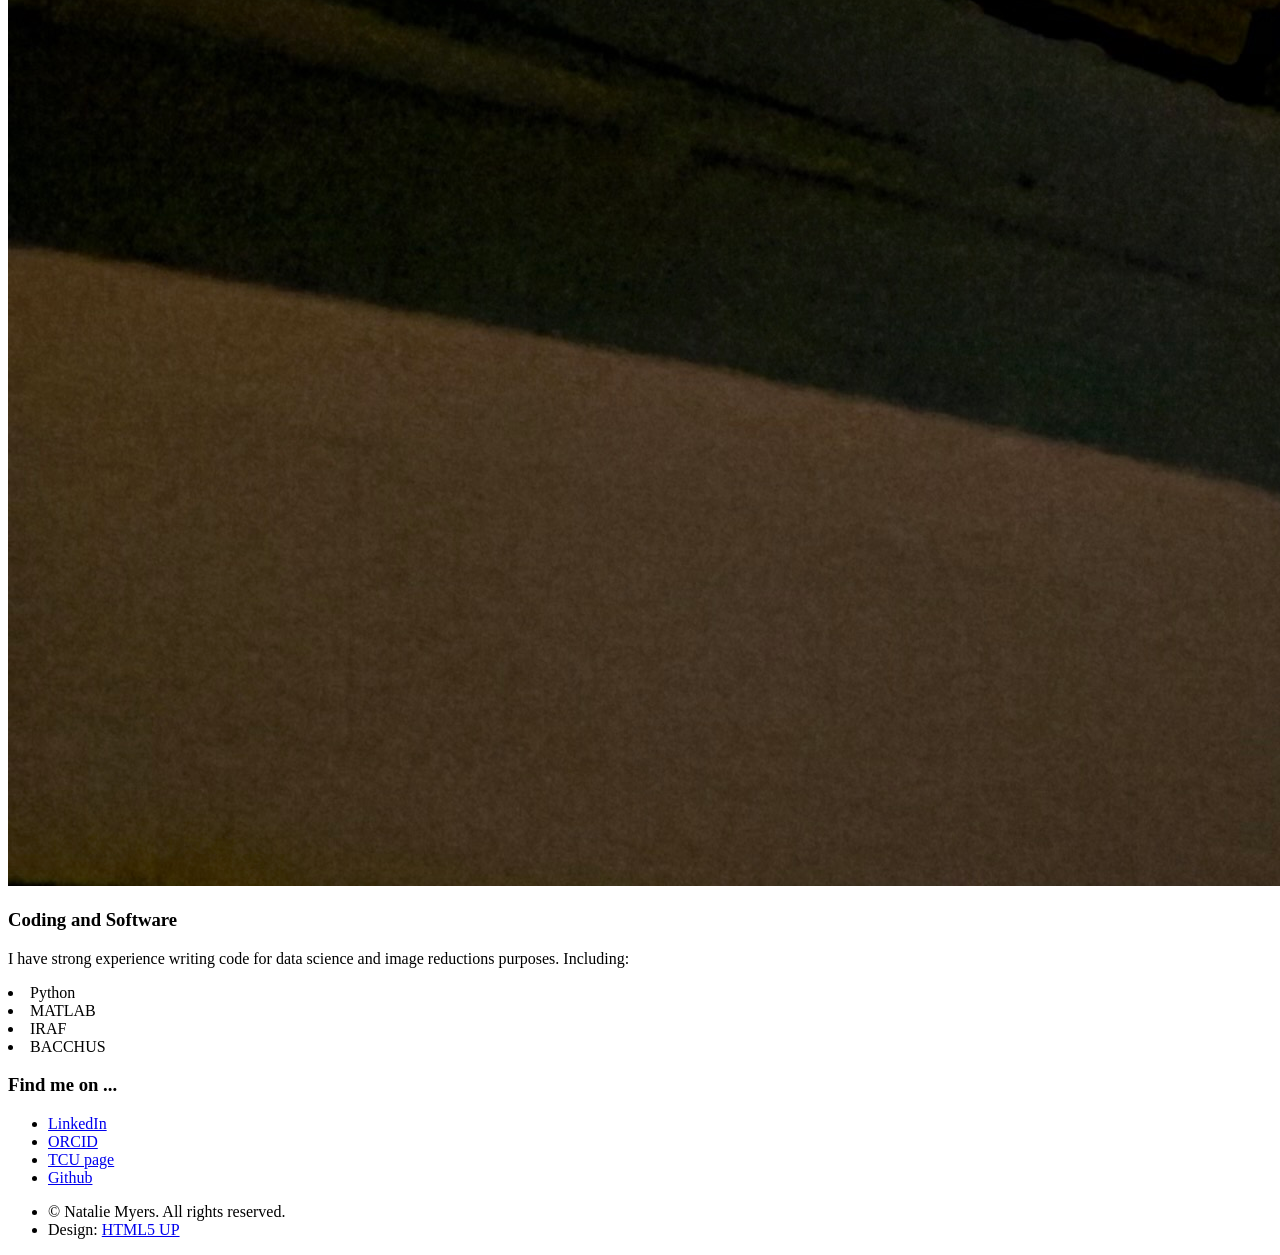
==== commit 5b455cee: "I graduatedgit push  Updated position" ====
--- a/index.html
+++ b/index.html
@@ -35,8 +35,8 @@
 							<header>
 								<h1>Hello! I'm <strong>Natalie Myers</strong>.</h1>
 							</header>
-							<p><strong>Astrophysics</strong> PhD candidate at <strong>Texas Christian University</strong><br>
-							Send me an email! <a href= "mailto: n.myers@tcu.edu"> <strong>n.myers@tcu.edu</strong></a></p>
+							<p>I'm an assistant research scientist at John's Hopkins University. <br>
+							If you have any questions, feel free to send me an email! <a href= "mailto: nrmyers.astro@gmail.com"> <strong>nrmyers.astro@gmail.com</strong></a></p>
 							<a href="CV.pdf" class="button large scrolly">Check out my CV</a>
 							<!-- <a href="Resources\teen_time_report.pdf">ok</a> -->
 							<!-- <a href="mailto: n.myers@tcu.edu" class="button large scrolly">Send me an email!</a> -->
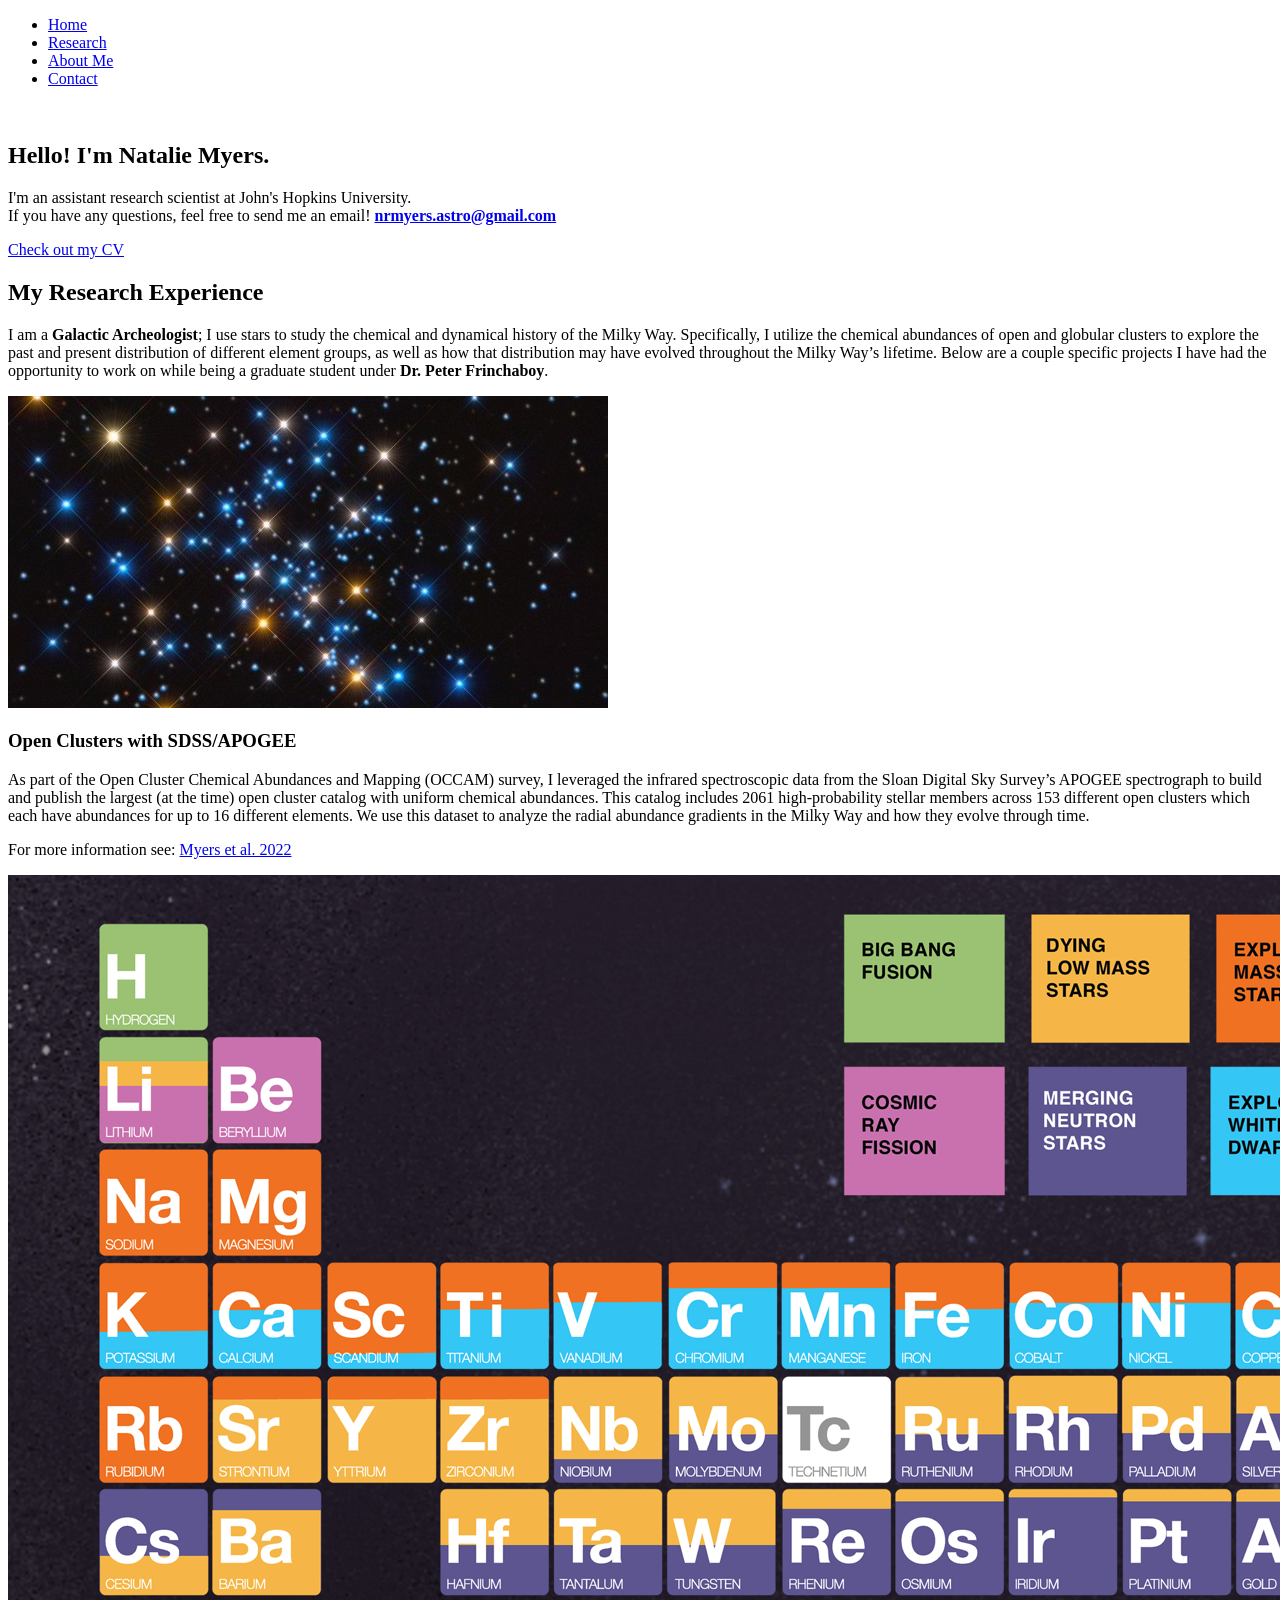
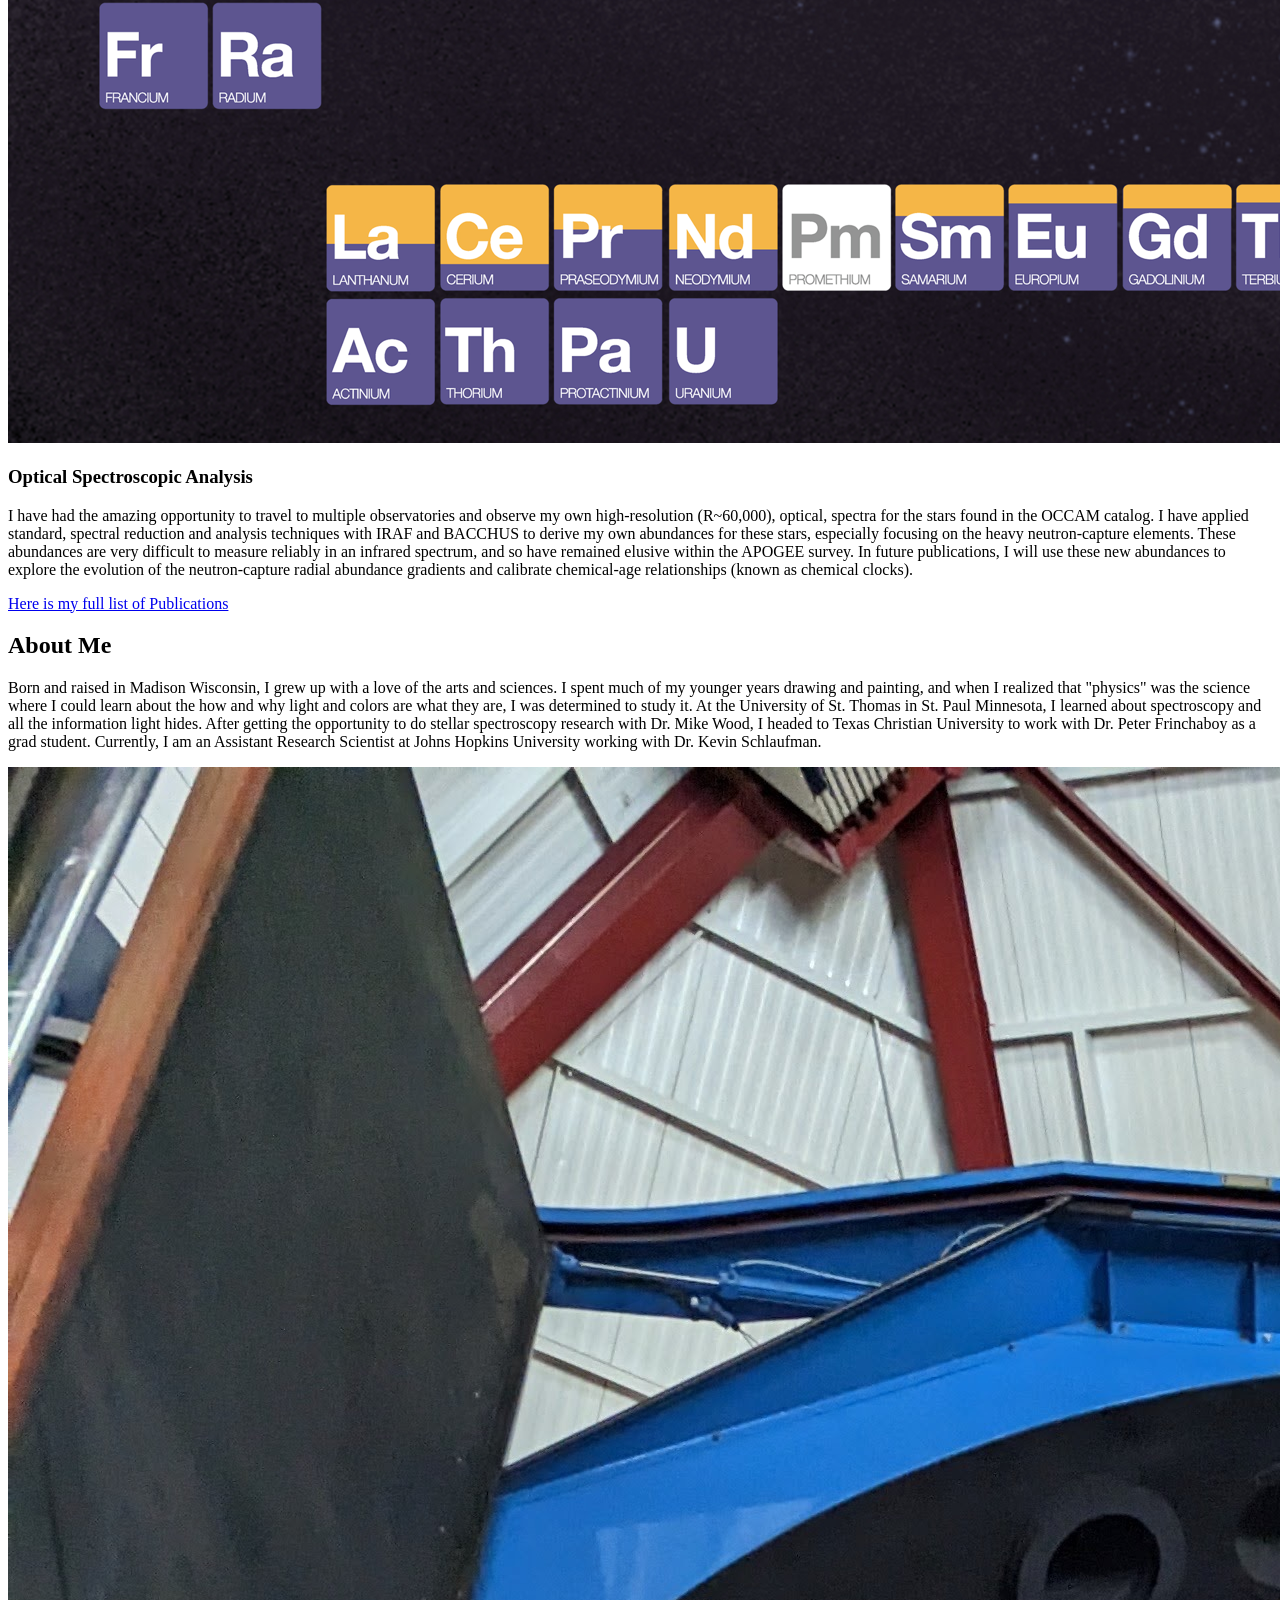
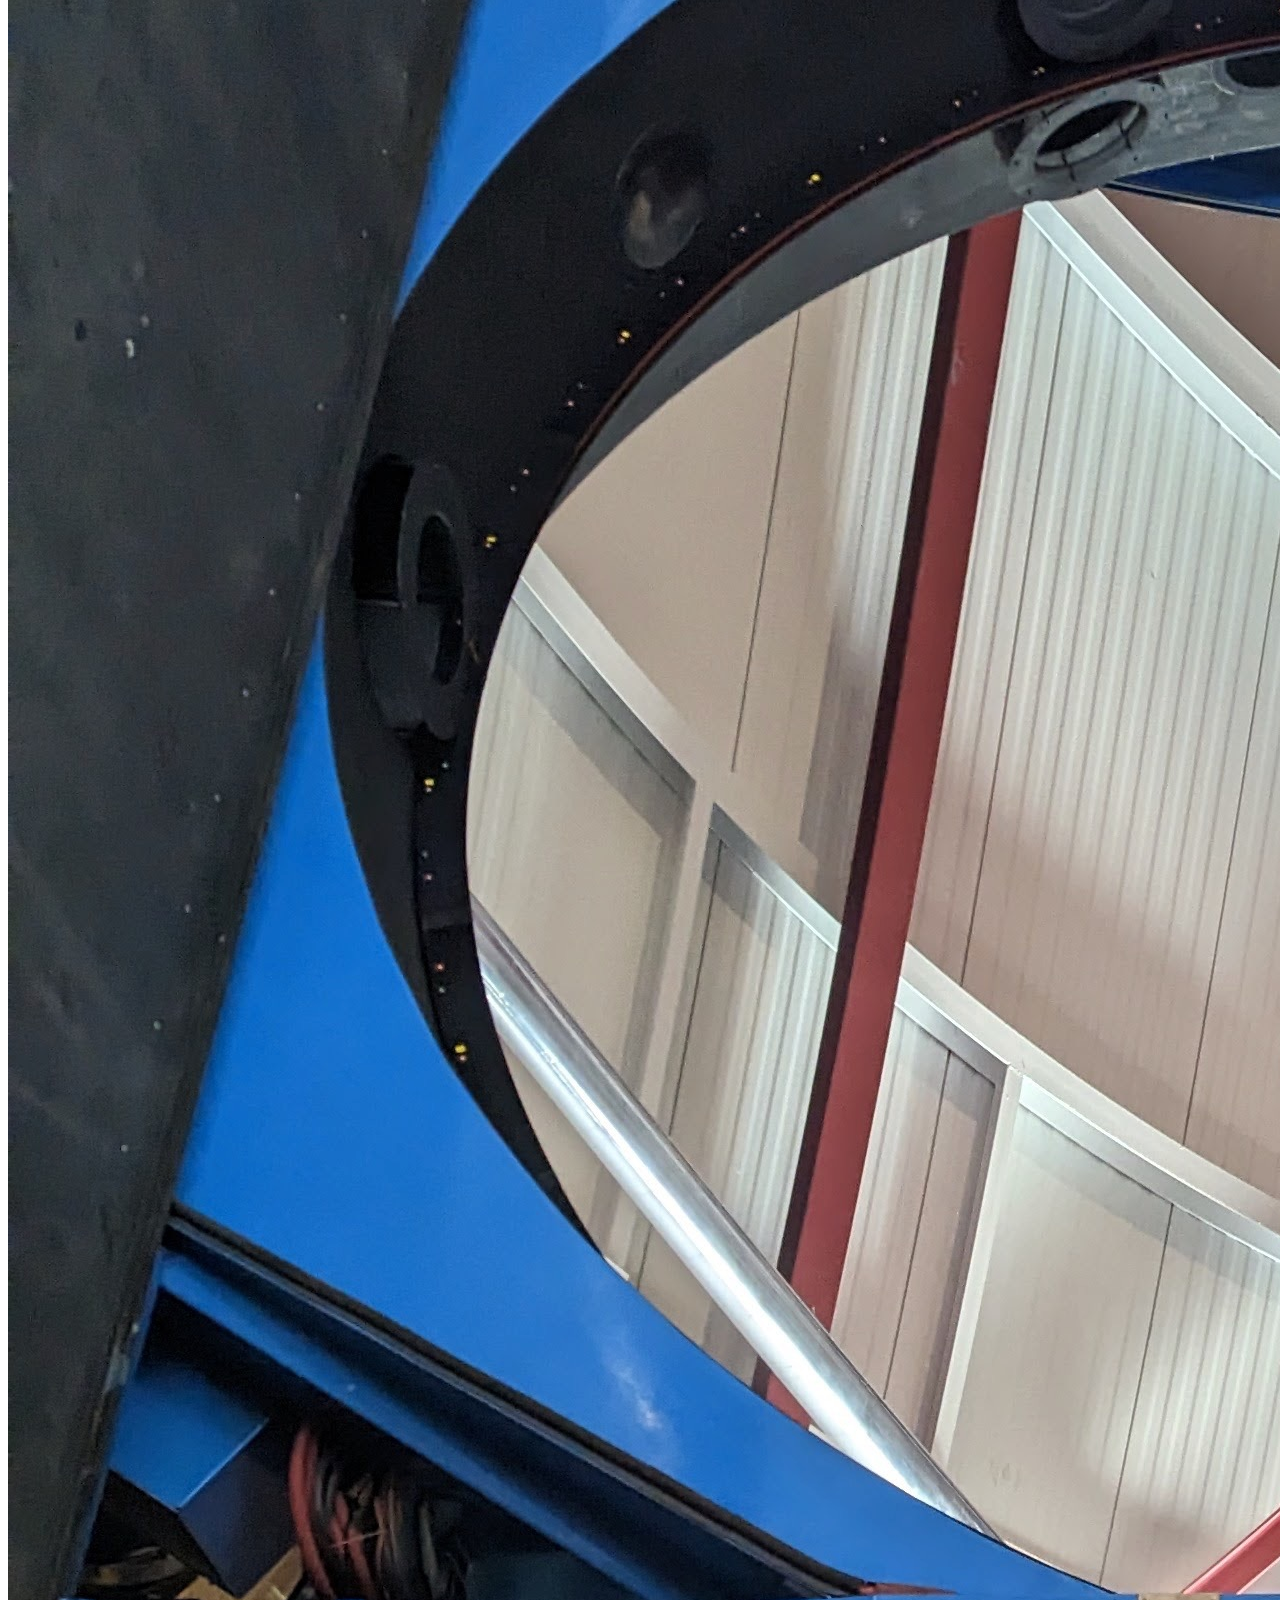
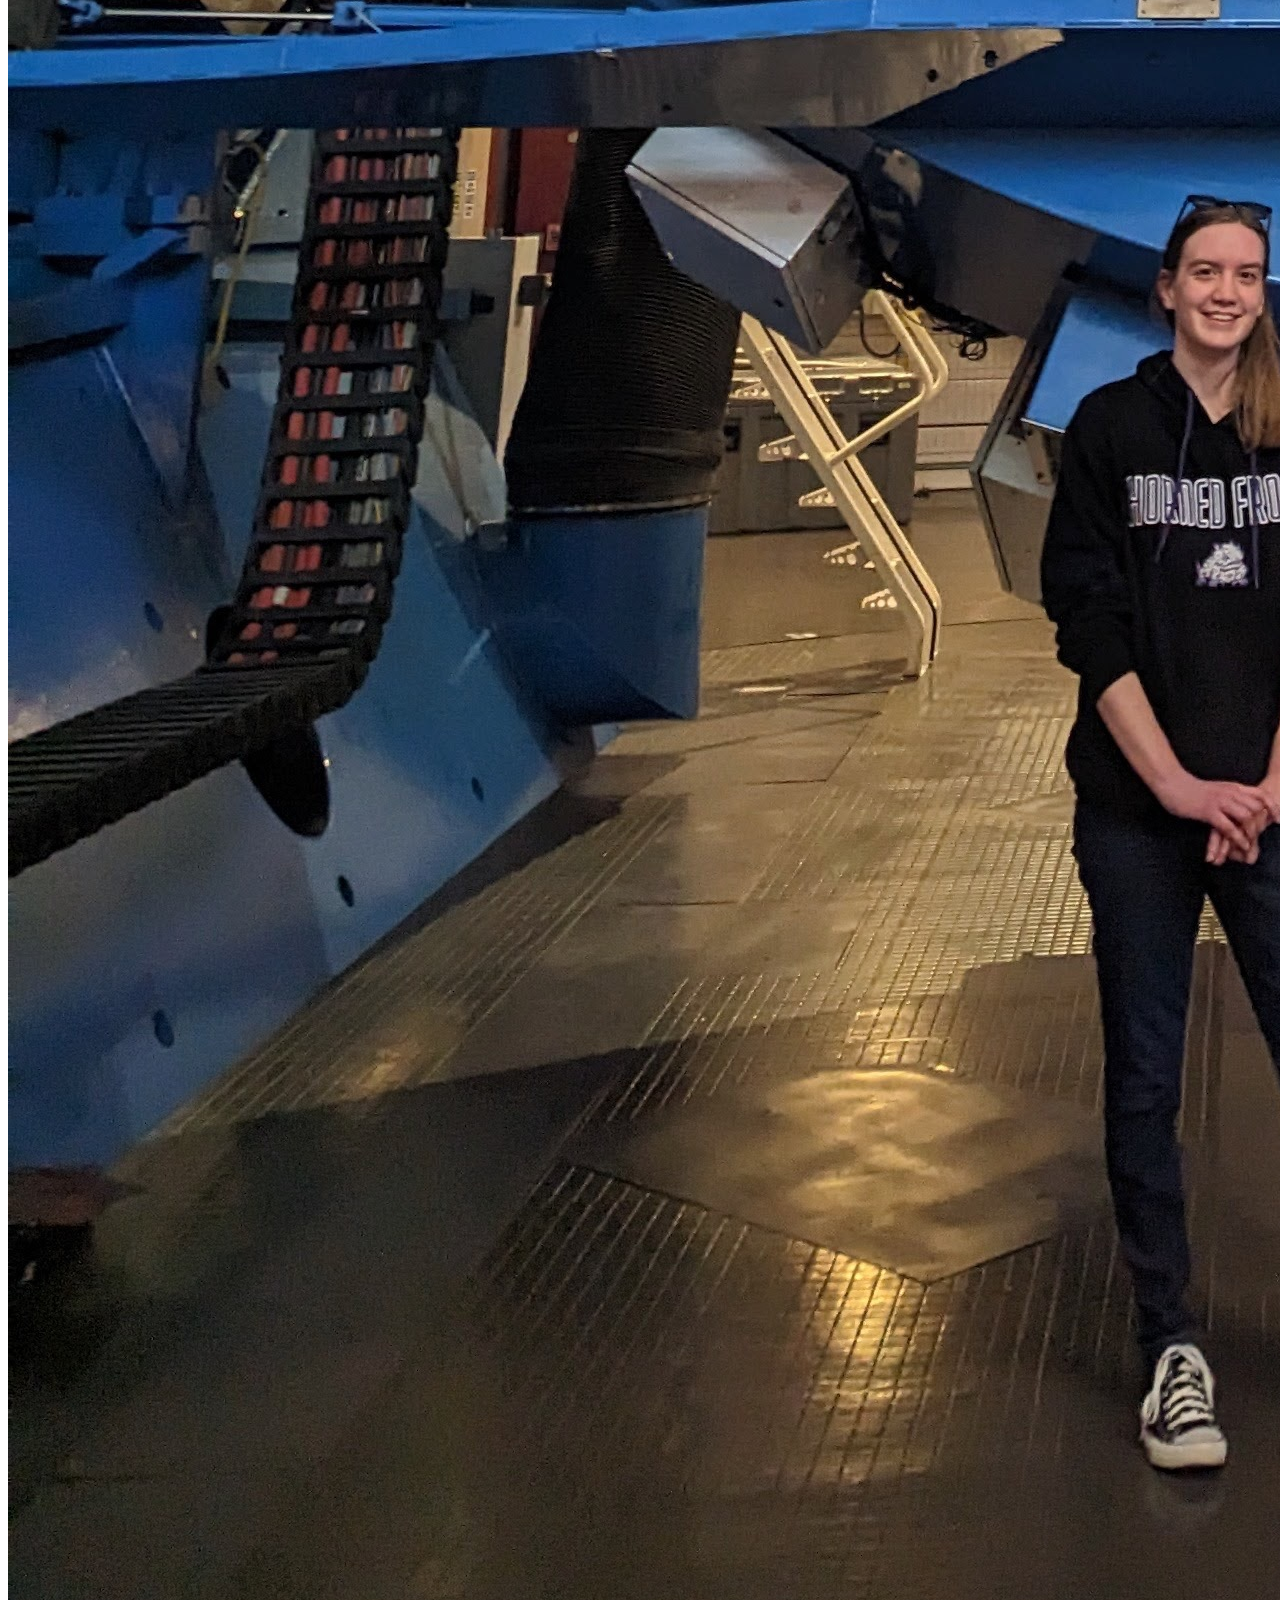
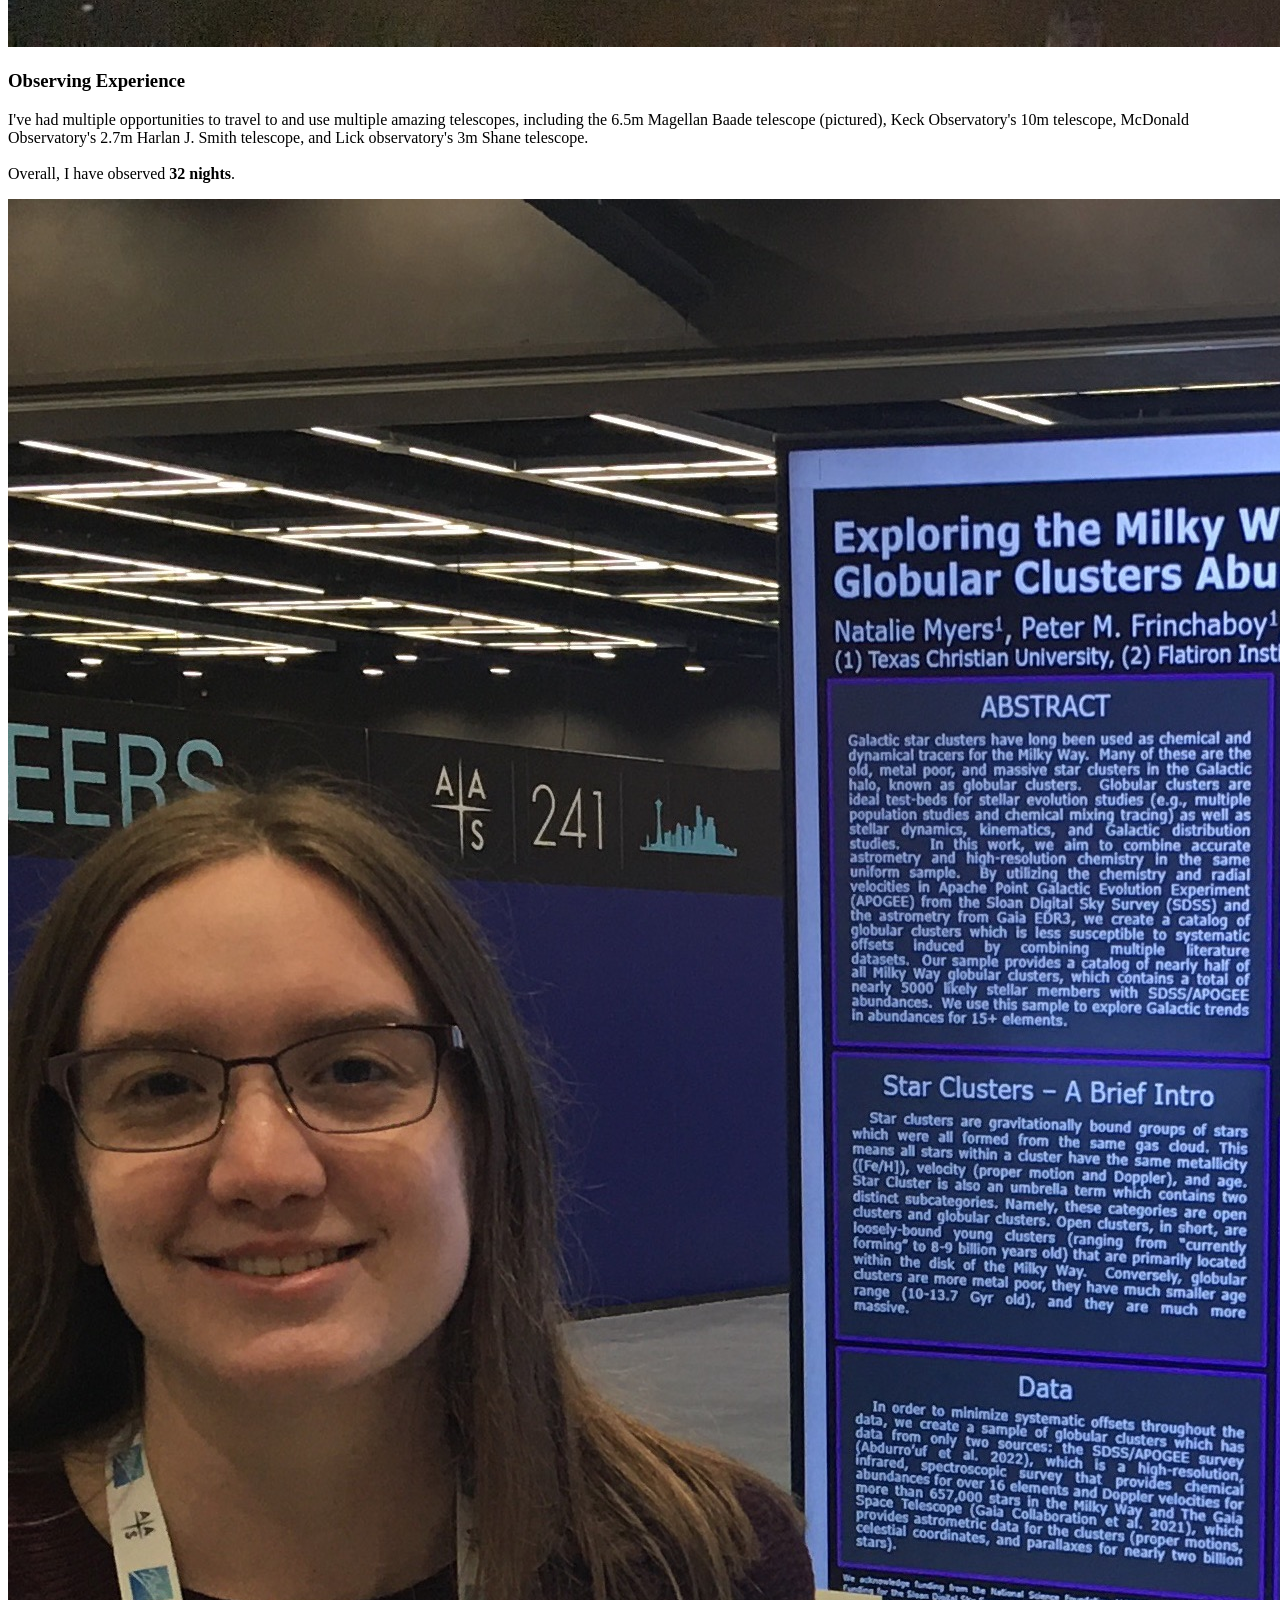
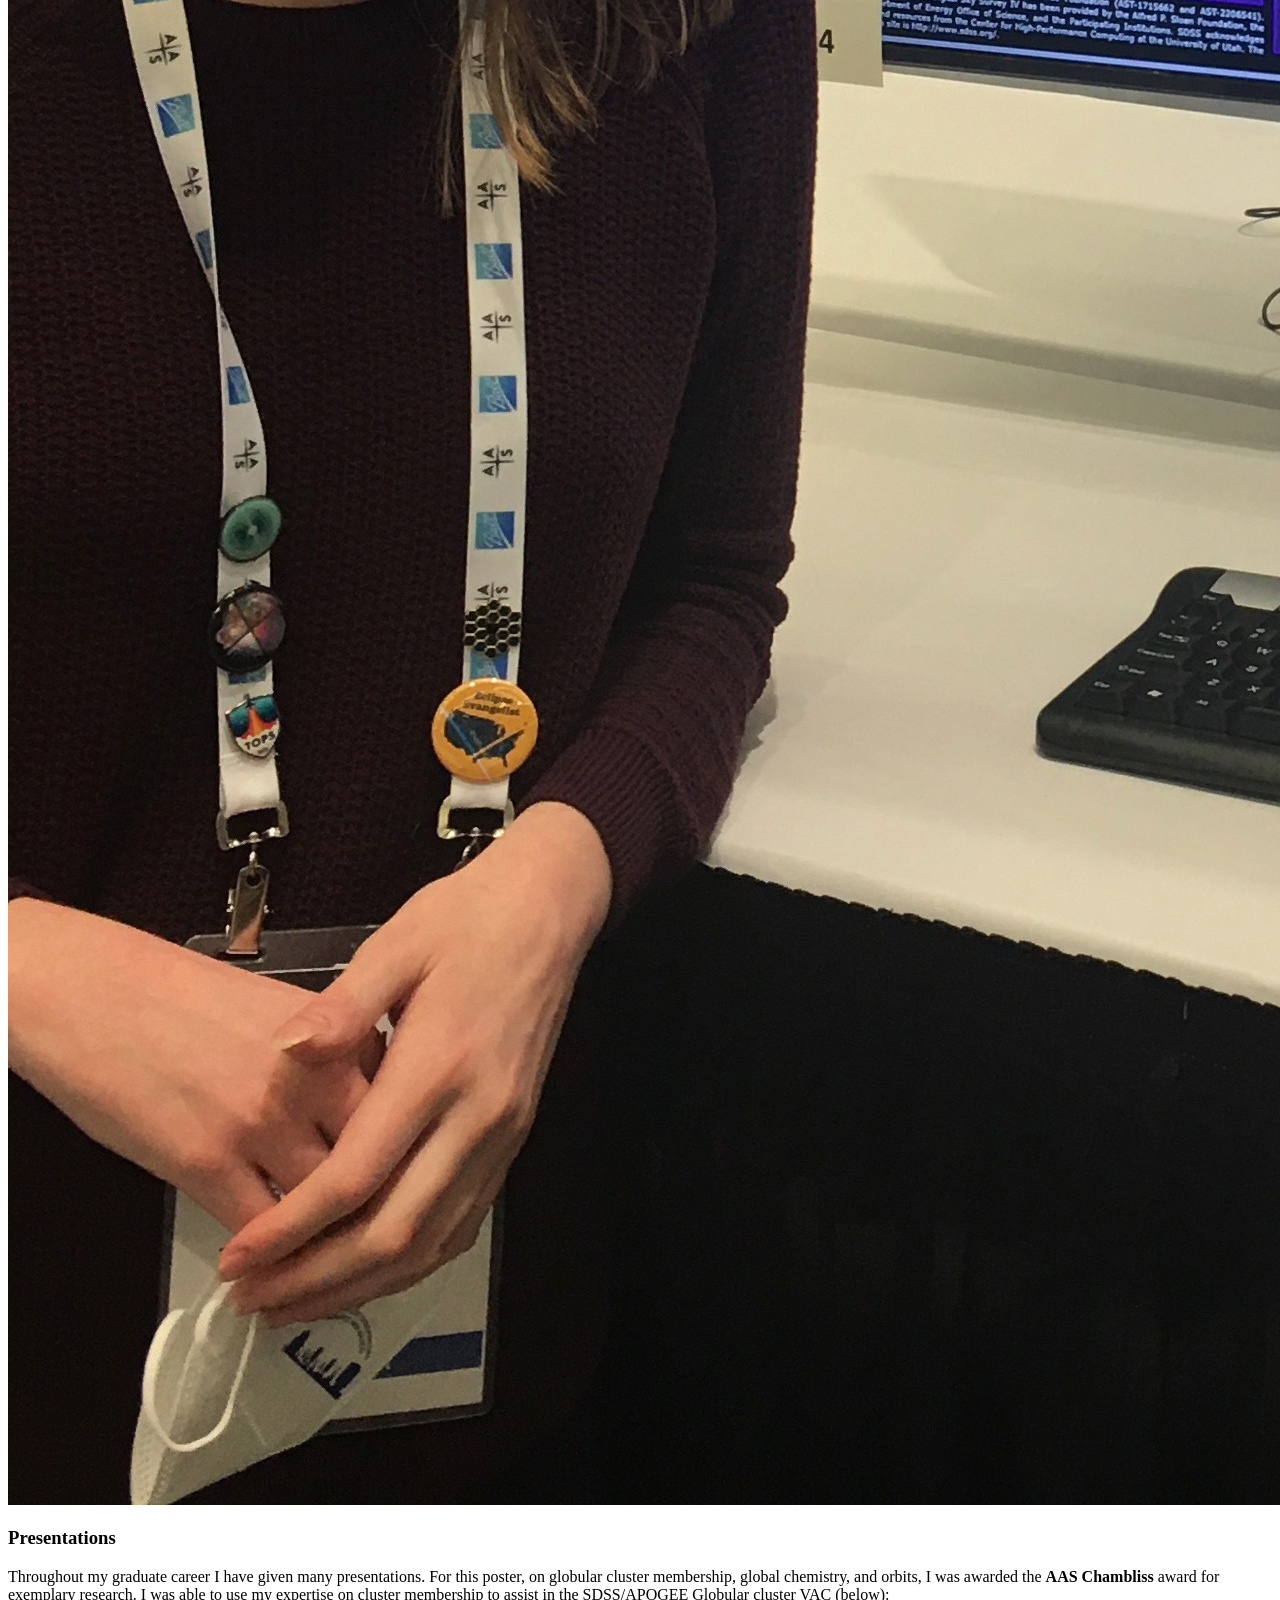
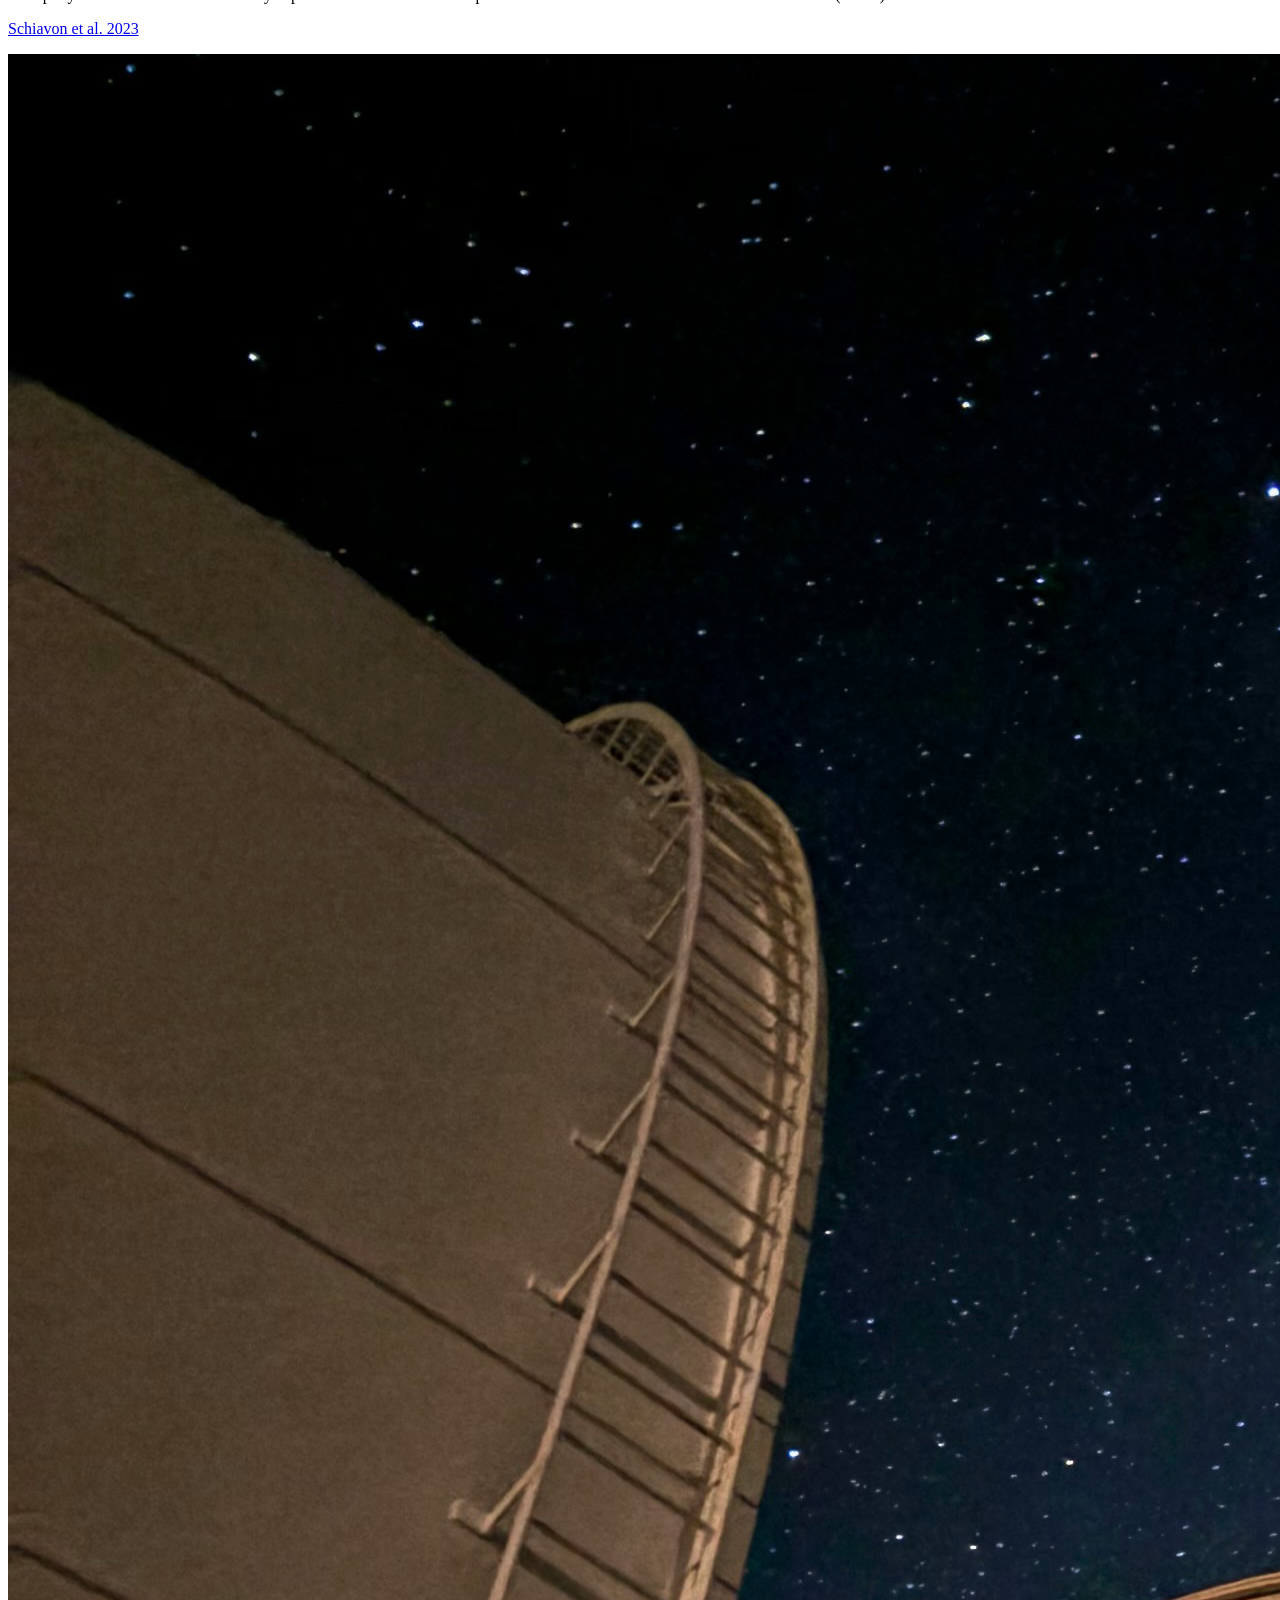
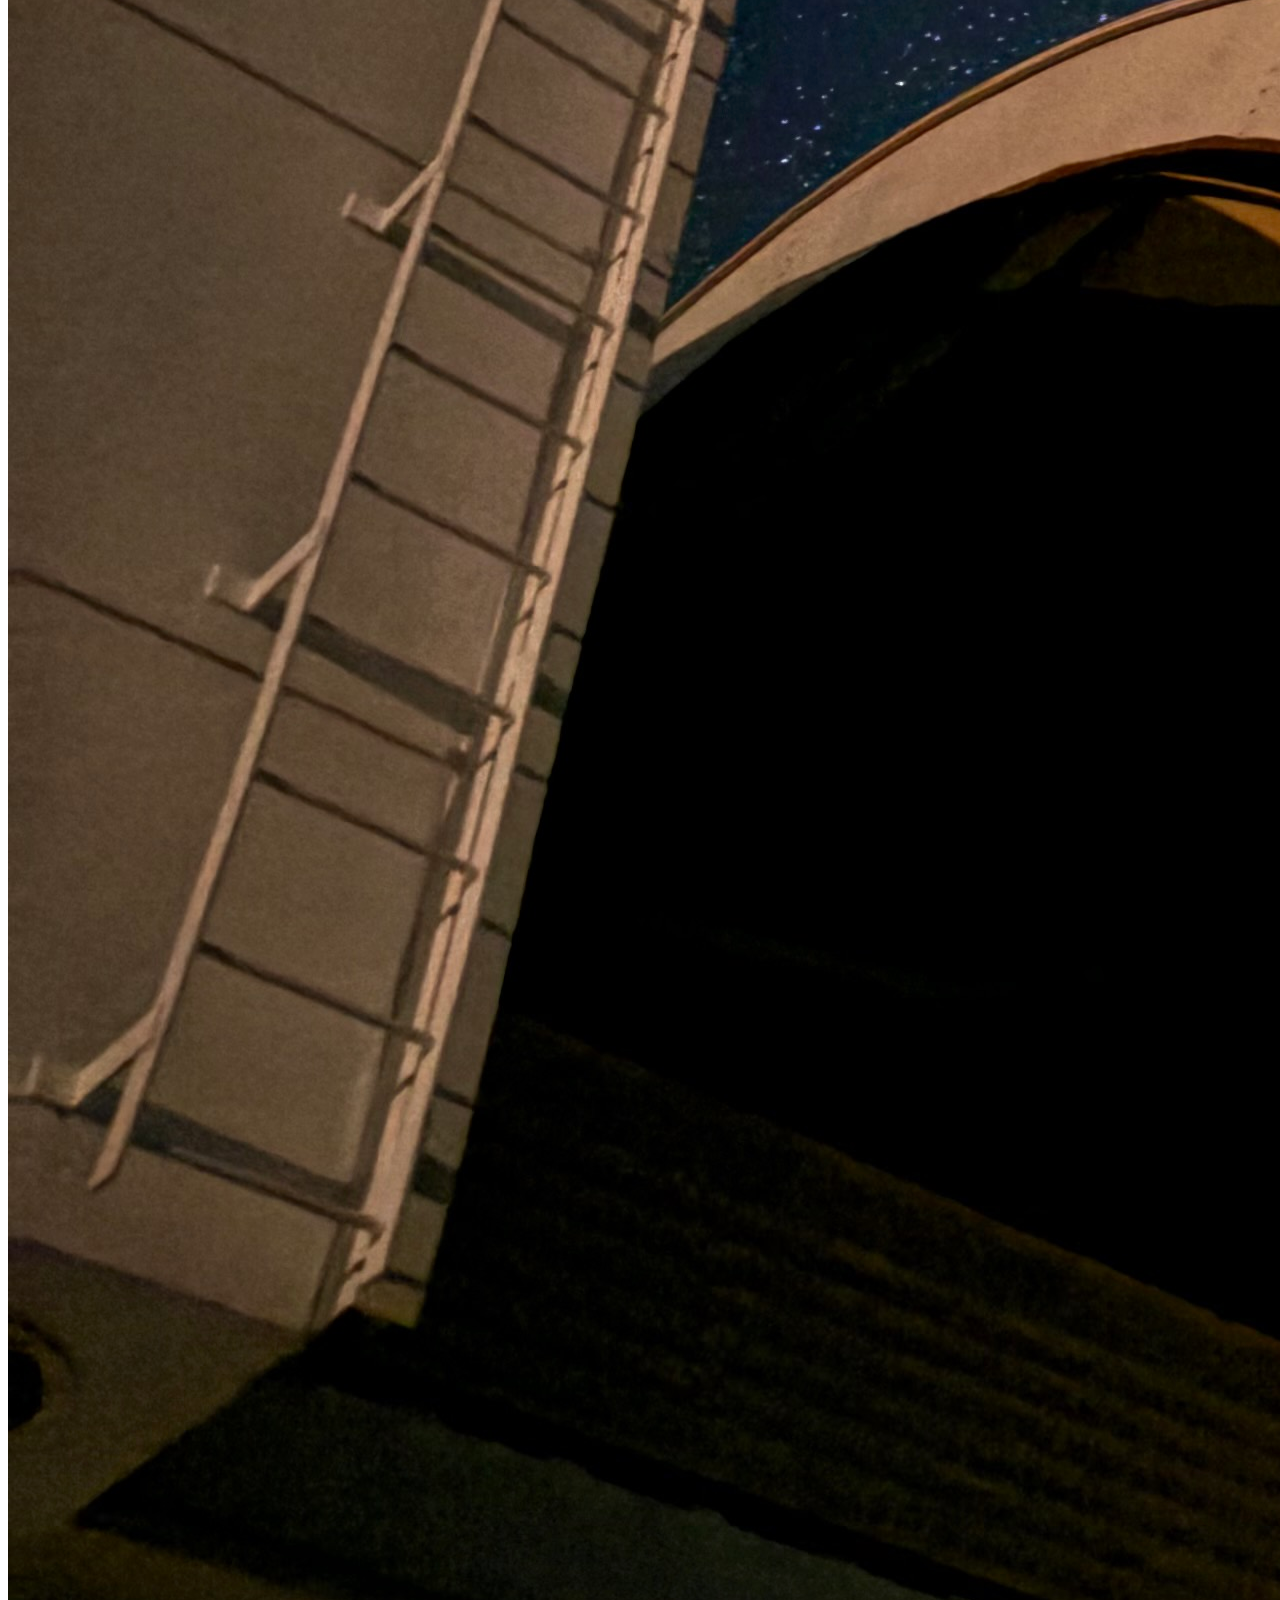
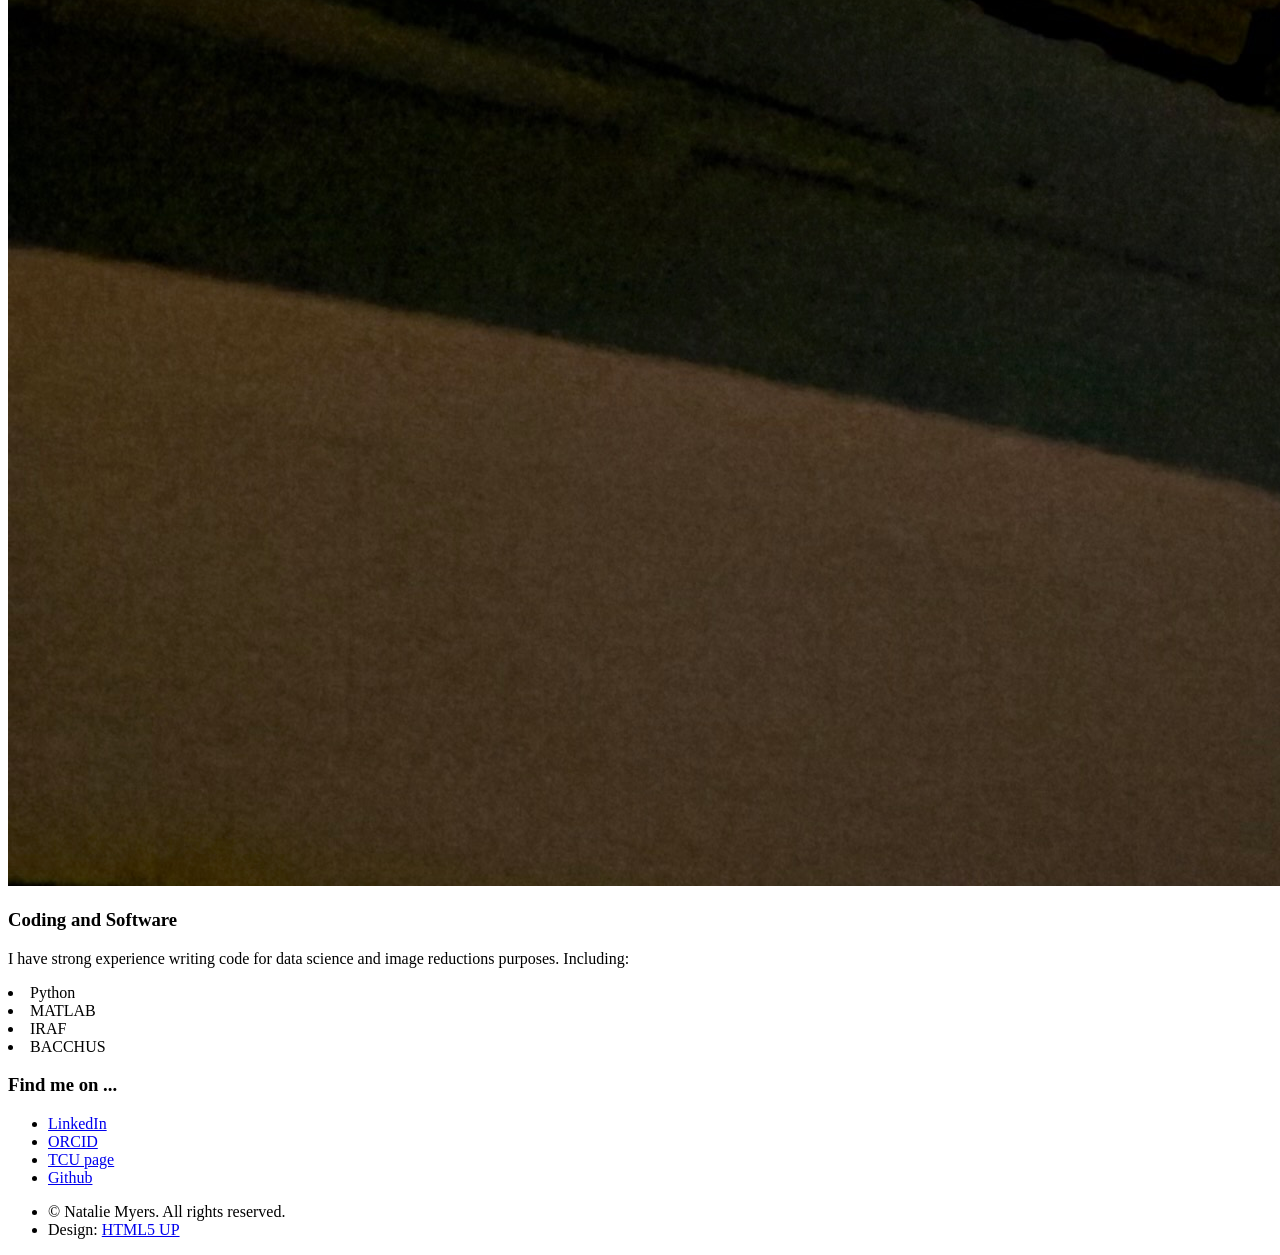
==== commit 2b1f2a8d: "I graduated." ====
--- a/index.html
+++ b/index.html
@@ -91,8 +91,8 @@
 			<article id="about" class="wrapper style1">
 				<div class="container">
 					<header>
-						<h2>About Me and Some Graduate School Highlights</h2>
-						<p> Born and raised in Madison Wisconsin, I grew up with a love of the arts and sciences. I spent much of my younger years drawing and painting, and when I realized that "physics" was the science where I could learn about the how and why light and colors are what they are, I was determined to study it. At the University of St. Thomas in St. Paul Minnesota, I learned about spectroscopy and all the information light hides. After getting the opportunity to do stellar spectroscopy research with Dr. Mike Wood, I headed to Texas Christian University for grad school. Currently, I am working on my PhD, where I hope to graduate in the Spring of 2025 (wish me luck).  </p> 
+						<h2>About Me</h2>
+						<p> Born and raised in Madison Wisconsin, I grew up with a love of the arts and sciences. I spent much of my younger years drawing and painting, and when I realized that "physics" was the science where I could learn about the how and why light and colors are what they are, I was determined to study it. At the University of St. Thomas in St. Paul Minnesota, I learned about spectroscopy and all the information light hides. After getting the opportunity to do stellar spectroscopy research with Dr. Mike Wood, I headed to Texas Christian University to work with Dr. Peter Frinchaboy as a grad student. Currently, I am an Assistant Research Scientist at Johns Hopkins University working with Dr. Kevin Schlaufman.  </p> 
 					</header>
 					<div class="row">
 						<div class="col-4 col-6-medium col-12-small">
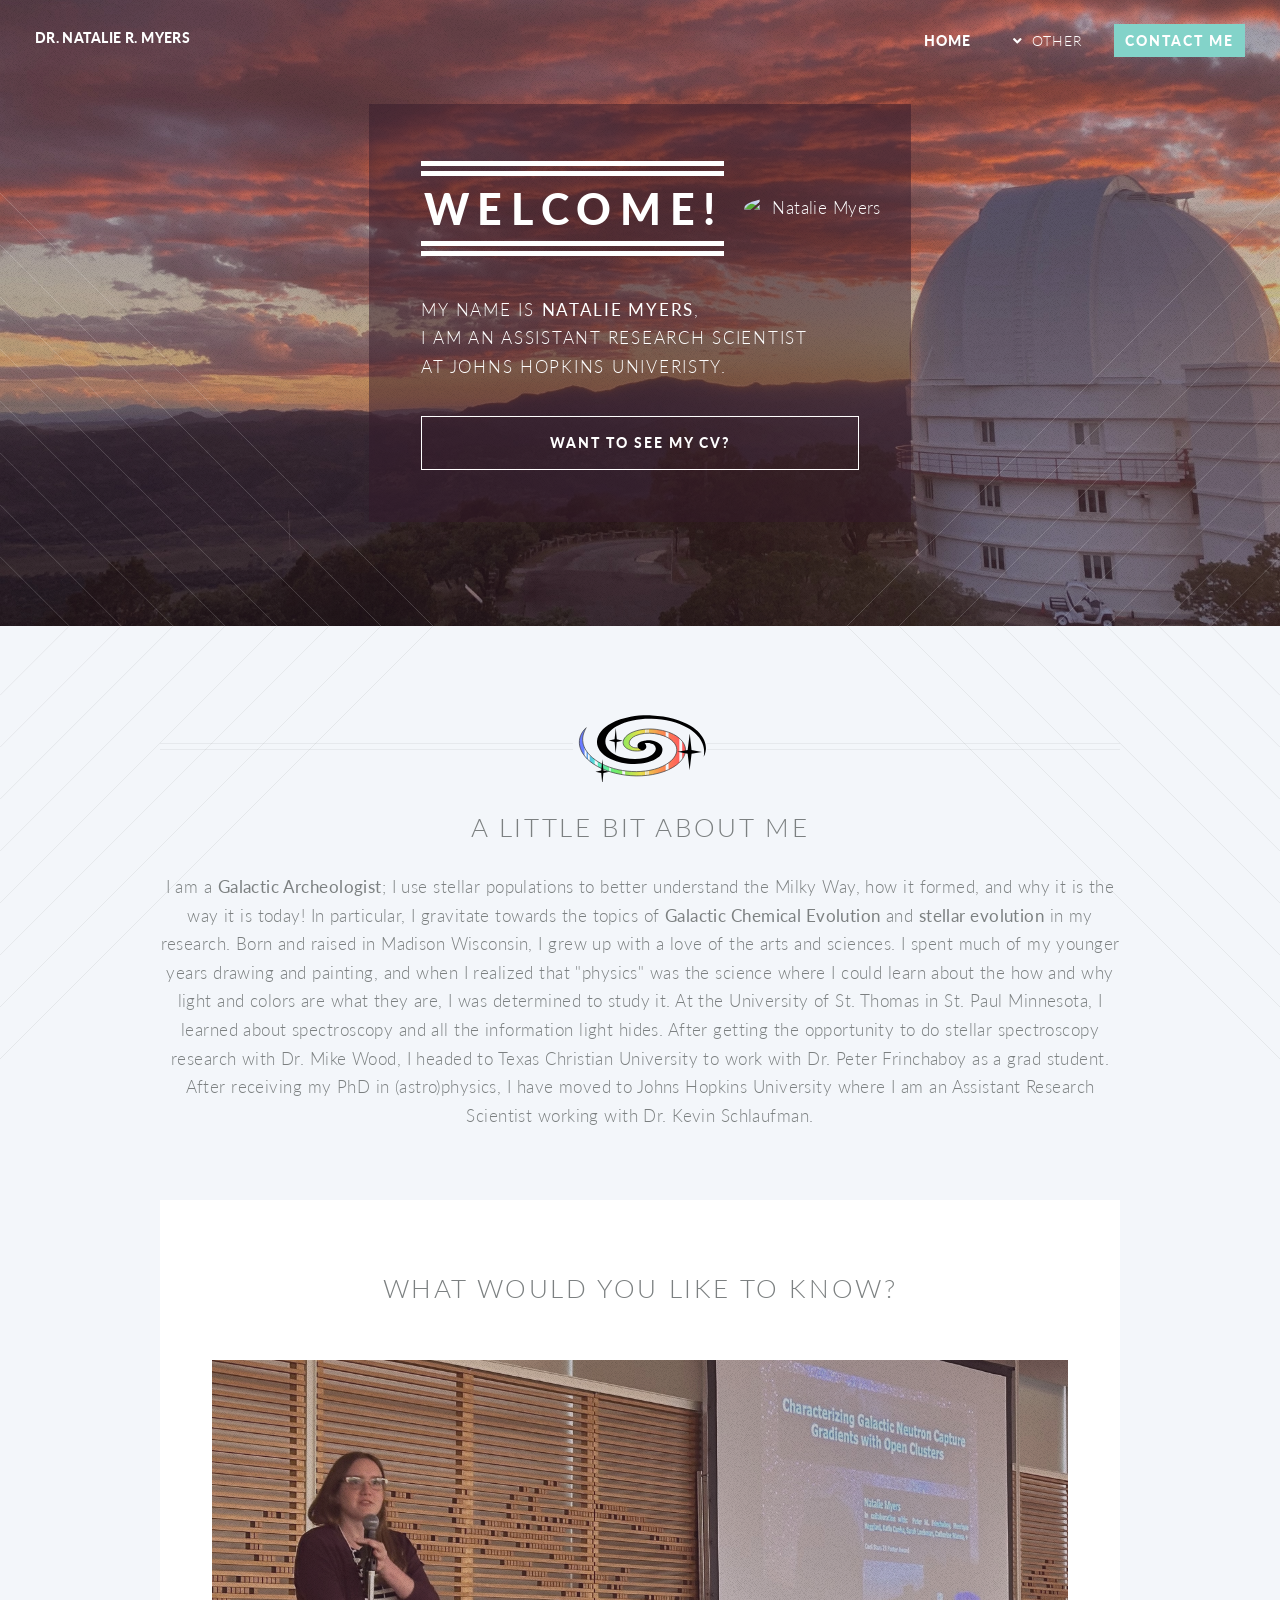
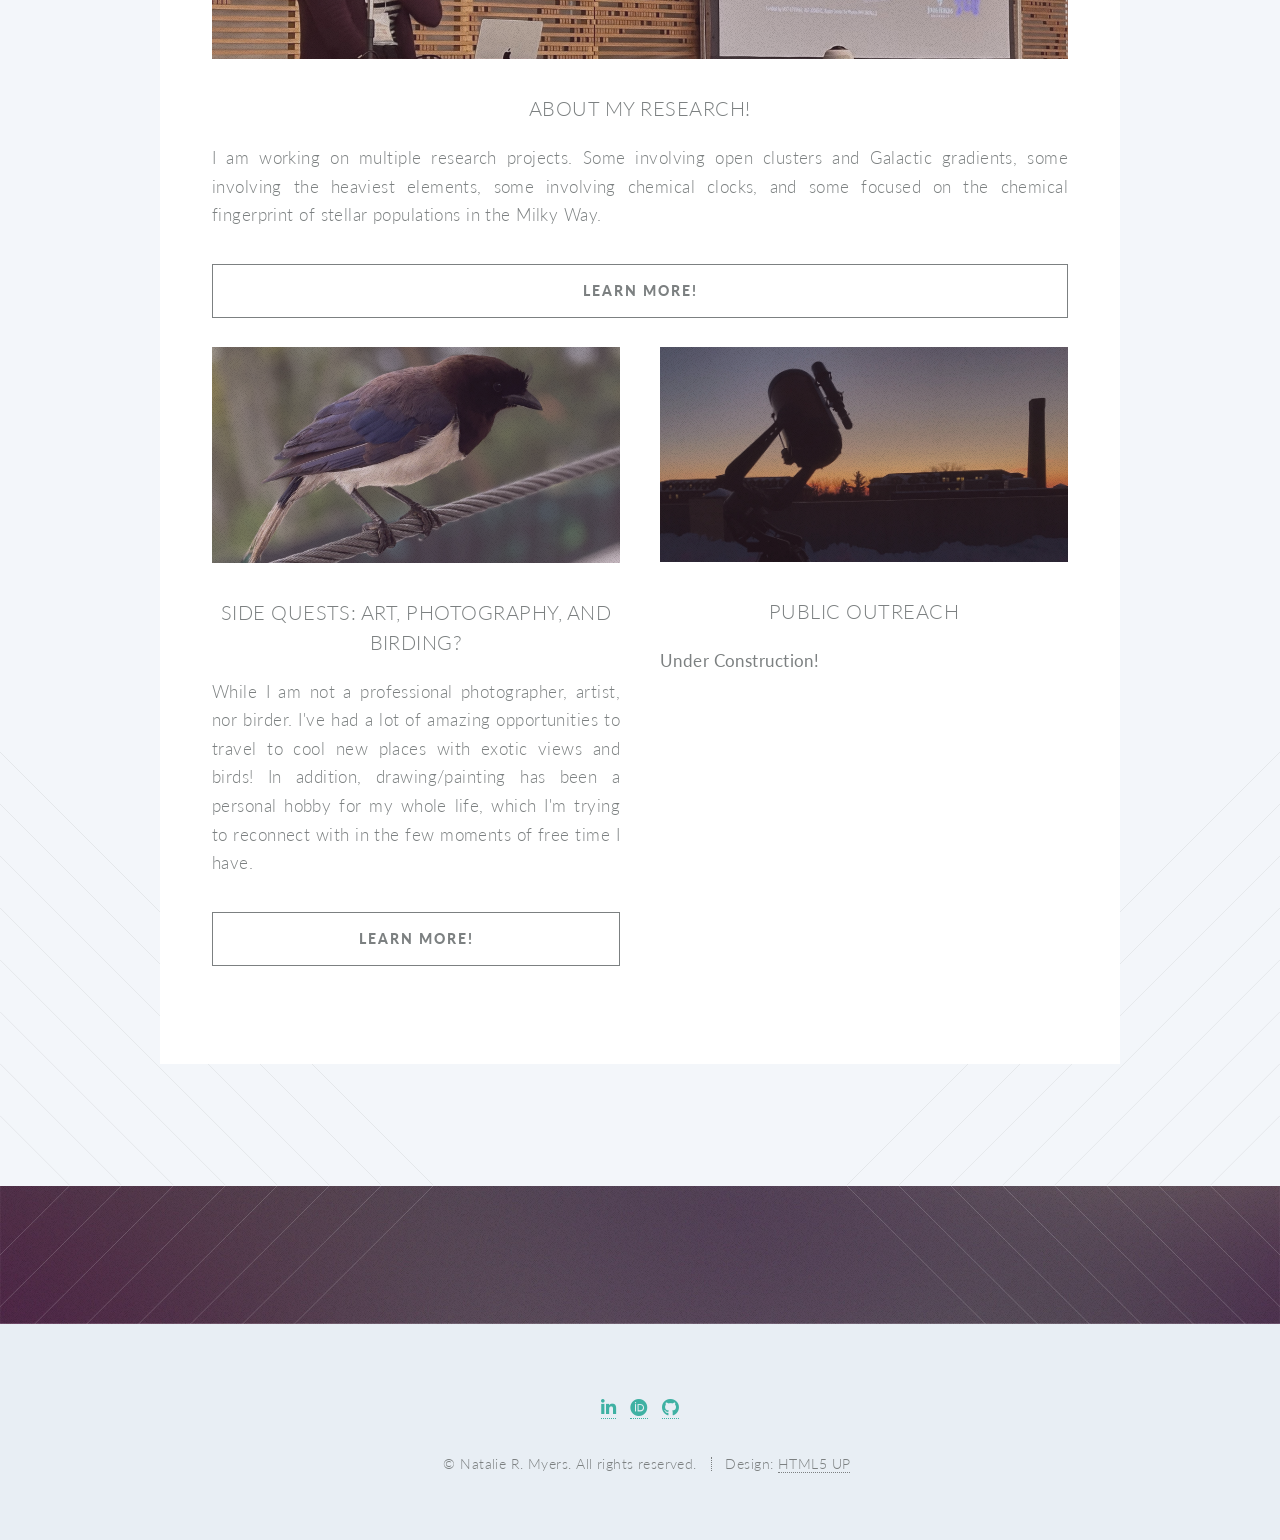
==== commit 06d42877: "Complete website revamp" ====
--- a/index.html
+++ b/index.html
@@ -1,172 +1,222 @@
 <!DOCTYPE HTML>
 <!--
-	Miniport by HTML5 UP
+	Twenty by HTML5 UP
 	html5up.net | @ajlkn
 	Free for personal and commercial use under the CCA 3.0 license (html5up.net/license)
 -->
 <html>
 	<head>
-		<title>Natalie Myers' Personal Website</title>
+		<title>Home</title>
 		<meta charset="utf-8" />
 		<meta name="viewport" content="width=device-width, initial-scale=1, user-scalable=no" />
 		<link rel="stylesheet" href="assets/css/main.css" />
+		<noscript><link rel="stylesheet" href="assets/css/noscript.css" /></noscript>
 	</head>
-	<body class="is-preload">
-
-		<!-- Nav -->
-			<nav id="nav">
-				<ul class="container">
-					<li><a href="#top">Home</a></li>
-					<li><a href="#work">Research</a></li>
-					<li><a href="#about">About Me</a></li>
-					<!-- <li><a href="#portfolio">Other Highlights</a></li> -->
-					<li><a href="#contact">Contact</a></li>
-				</ul>
-			</nav>
-
-		<!-- Home -->
-			<article id="top" class="wrapper style1">
-				<div class="container">
-					<div class="row">
-						<div class="col-4 col-5-large col-12-medium">
-							<span class="image fit"><img src="images/my-face.png" alt="" /></span>
-						</div>
-						<div class="col-8 col-7-large col-12-medium">
-							<header>
-								<h1>Hello! I'm <strong>Natalie Myers</strong>.</h1>
+	<body class="index is-preload">
+		<div id="page-wrapper">
+
+			<!-- Header -->
+				<header id="header" class="alt" src="images/mcdonald_obs.jpeg">
+					<h1 id="logo"><a href="index.html">Dr. Natalie R. Myers</a></h1>
+					<nav id="nav">
+						<ul>
+							<li class="current"><a href="index.html">Home</a></li>
+							<li class="submenu">
+								<a href="#">Other</a>
+								<ul>
+									<li><a href="research.html">My Research</a></li>
+									<li><a href="CV.pdf">My CV</a></li>
+									<li><a href="side_quests.html">Side Quests</a></li>
+									<li><a href="outreach.html">Outreach</a></li>
+									<li><a href="contact.html">Contact</a></li>
+									<!-- <li class="submenu">
+										<a href="#">Submenu</a>
+										<ul>
+											<li><a href="#">Dolore Sed</a></li>
+											<li><a href="#">Consequat</a></li>
+											<li><a href="#">Lorem Magna</a></li>
+											<li><a href="#">Sed Magna</a></li>
+											<li><a href="#">Ipsum Nisl</a></li>
+										</ul>
+									</li> -->
+								</ul>
+							</li>
+							<li><a href="contact.html" class="button primary">Contact Me</a></li>
+						</ul>
+					</nav>
+				</header>
+
+			<!-- Banner -->
+				<section id="banner">
+					<!--
+						".inner" is set up as an inline-block so it automatically expands
+						in both directions to fit whatever's inside it. This means it won't
+						automatically wrap lines, so be sure to use line breaks where
+						appropriate (<br />).
+					-->
+					<!-- <div class="banner-header"></div>
+							<a class="image avatar">
+										<img src="images/my-face.png" alt="Natalie Myers" /></a> -->
+
+						<div class="inner">
+							<header class="banner-header">
+								<h2>Welcome!</h2>
+
+								<div class="image avatar">
+									<img src="images/my-face.png" alt="Natalie Myers" />
+								</div>
 							</header>
-							<p>I'm an assistant research scientist at John's Hopkins University. <br>
-							If you have any questions, feel free to send me an email! <a href= "mailto: nrmyers.astro@gmail.com"> <strong>nrmyers.astro@gmail.com</strong></a></p>
-							<a href="CV.pdf" class="button large scrolly">Check out my CV</a>
-							<!-- <a href="Resources\teen_time_report.pdf">ok</a> -->
-							<!-- <a href="mailto: n.myers@tcu.edu" class="button large scrolly">Send me an email!</a> -->
+							<p>My name is <strong>Natalie Myers</strong>, 
+							<br />
+							I am an Assistant Research Scientist
+							<br />
+							at Johns Hopkins Univeristy.</p>
+							<footer>
+								<ul class="buttons stacked">
+									<li><a href="CV.pdf" class="button fit scrolly">Want to see my CV?</a></li>
+								</ul>
+							</footer>
 						</div>
 					</div>
-				</div>
-			</article>
-
-		<!-- Work -->
-			<article id="work" class="wrapper style2">
-				<div class="container">
-					<header>
-						<h2>My Research Experience</h2>
-						<p>I am a <strong>Galactic Archeologist</strong>; I use stars to study the chemical and dynamical history of the Milky Way.  Specifically, I utilize the chemical abundances of open and globular clusters to explore the past and present distribution of different element groups, as well as how that distribution may have evolved throughout the Milky Way’s lifetime. Below are a couple specific projects I have had the opportunity to work on while being a graduate student under <strong>Dr. Peter Frinchaboy</strong>. </p>
+
+				</section>
+
+			<!-- Main -->
+				<article id="main">
+
+					<header class="special container">
+						<!-- <span class="icon solid fa-chart-bar"></span> -->
+						<img src="images/galaxy_icon.svg" alt="Galaxy Logo">
+
+						<h2>A little bit about me
+						<br />
+						</h2>
+						<p>I am a <strong>Galactic Archeologist</strong>; I use stellar populations to better understand the Milky Way, how it formed, and why it is the way it is today! In particular, I gravitate towards the topics of <strong>Galactic Chemical Evolution</strong> and <strong>stellar evolution</strong> in my research. Born and raised in Madison Wisconsin, I grew up with a love of the arts and sciences. I spent much of my younger years drawing and painting, and when I realized that "physics" was the science where I could learn about the how and why light and colors are what they are, I was determined to study it. At the University of St. Thomas in St. Paul Minnesota, I learned about spectroscopy and all the information light hides. After getting the opportunity to do stellar spectroscopy research with Dr. Mike Wood, I headed to Texas Christian University to work with Dr. Peter Frinchaboy as a grad student. After receiving my PhD in (astro)physics, I have moved to Johns Hopkins University where I am an Assistant Research Scientist working with Dr. Kevin Schlaufman.  </p> 
 					</header>
-					<div class="row aln-center">
-						<div class="col-6 col-6-medium col-12-small">
-							<section class="box style1">
-								<!-- <span class="icon featured fa-comments"></span> -->
-								<a href="#" class="image featured"><img src="images/m67.jpeg" alt="" /></a>
-								<h3>Open Clusters with <strong>SDSS/APOGEE</strong></h3>
-								<p> As part of the Open Cluster Chemical Abundances and Mapping (OCCAM) survey, I leveraged the infrared spectroscopic data from the Sloan Digital Sky Survey’s APOGEE spectrograph to build and publish the largest (at the time) open cluster catalog with uniform chemical abundances. This catalog includes 2061 high-probability stellar members across 153 different open clusters which each have abundances for up to 16 different elements. We use this dataset to analyze the radial abundance gradients in the Milky Way and how they evolve through time. </p>
-								<p>For more information see: <a href="https://iopscience.iop.org/article/10.3847/1538-3881/ac7ce5/pdf">  Myers et al. 2022 </a> </p>
-							</section>
-						</div>
-						<!-- <div class="col-4 col-6-medium col-12-small">
-							<section class="box style1">
-								<a href="#" class="image featured"><img src="images/m13.jpg" alt="" /></a>
-								<h3>Lorem dolor tempus</h3>
-								<p>Ornare nulla proin odio consequat sapien vestibulum ipsum primis sed amet consequat lorem dolore.</p>
-							</section>
-						</div> -->
-						<div class="col-6 col-6-medium col-12-small">
-							<section class="box style1">
-								<!-- <span class="icon featured fa-thumbs-up"></span> -->
-								<a href="#" class="image featured"><img src="images/origins_of_universe.png" alt="" /></a>
-								<h3>Optical Spectroscopic Analysis</h3>
-								<p> 
-								I have had the amazing opportunity to travel to multiple observatories and observe my own high-resolution (R~60,000), optical, spectra for the stars found in the OCCAM catalog. I have applied standard, spectral reduction and analysis techniques with IRAF and BACCHUS to derive my own abundances for these stars, especially focusing on the heavy neutron-capture elements. These abundances are very difficult to measure reliably in an infrared spectrum, and so have remained elusive within the APOGEE survey. In future publications, I will use these new abundances to explore the evolution of the neutron-capture radial abundance gradients and calibrate chemical-age relationships (known as chemical clocks). </p>
-							</section>
-						</div>
-					</div>
+
+					
+					<!-- Three -->
+						<section class="wrapper style3 container special">
+
+							<header class="major">
+								<h2>What would you like to know?</h2>
+							</header>
+
+							<div class="row">
+								<!-- <div class="col-6 col-12-narrower"> -->
+
+									<section>
+										<a class="image featured"><img src="images/presenting_CoolStars23.jpeg" alt="" /></a>
+										<header>
+											<h3>About My Research!</h3>
+										</header>
+										<p>I am working on multiple research projects.  Some involving open clusters and Galactic gradients, some involving the heaviest elements, some involving chemical clocks, and some focused on the chemical fingerprint of stellar populations in the Milky Way. </p>
+										<ul class="buttons stacked">
+											<li><a href="research.html" class="button fit scrolly">Learn More!</a></li>
+											<br />
+										</ul>
+									</section>
+
+								<!-- </div> -->
+								
+							</div>
+							<div class="row">
+								
+								<div class="col-6 col-12-narrower">
+
+									<section>
+										<a class="image featured"><img src="images/BIRD.jpeg" alt="" /></a>
+										<header>
+											<h3>Side Quests: Art, Photography, and Birding?</h3>
+										</header>
+										<p>While I am not a professional photographer, artist, nor birder. I've had a lot of amazing opportunities to travel to cool new places with exotic views and birds! In addition, drawing/painting has been a personal hobby for my whole life, which I'm trying to reconnect with in the few moments of free time I have. </p>
+										<ul class="buttons stacked">
+											<li><a href="side_quests.html" class="button fit scrolly">Learn More!</a></li>
+											<br />
+										</ul>
+									</section>
+
+								</div>
+								<div class="col-6 col-12-narrower">
+
+									<section>
+										<a class="image featured"><img src="images/telescope_UST.jpeg" alt="" /></a>
+										<header>
+											<h3>Public Outreach</h3>
+										</header>
+										<p><strong>Under Construction!</strong> </p>
+										<!-- <ul class="buttons stacked">
+											<li><a href="outreach.html" class="button fit scrolly">Learn More!</a></li>
+											<br />
+										</ul> -->
+									</section>
+
+								</div>
+								<!-- <div class="col-6 col-12-narrower">
+
+									<section>
+										<a href="#" class="image featured"><img src="images/poster2.jpeg" alt="" /></a>
+										<header>
+											<h3>Posters and Presentations</h3>
+										</header>
+										<p>I have given a lot of posters and presentations as a grad student and now postdoc. Here are some highlights! </p>
+										<ul class="buttons stacked">
+											<li><a href="no-sidebar.html" class="button fit scrolly">Learn More!</a></li>
+											<br />
+										</ul>
+									</section>
+
+								</div> -->
+							</div>
+							<!-- <footer class="major">
+								<ul class="buttons">
+									<li><a href="#" class="button">See More</a></li>
+								</ul>
+							</footer> -->
+
+						</section>
+
+				</article>
+
+			<!-- CTA -->
+				<section id="cta">
+
+					<!-- <header>
+						<h2>Ready to do <strong>something</strong>?</h2>
+						<p>Proin a ullamcorper elit, et sagittis turpis integer ut fermentum.</p>
+					</header>
 					<footer>
-						<!-- <p>Want to see a full list of my publications?</p> -->
-						<!-- <a href=" " ></a> -->
-						<a href="https://ui.adsabs.harvard.edu/search/filter_database_fq_database=AND&filter_database_fq_database=((database%3Aastronomy%20OR%20database%3Aphysics))&filter_database_fq_database=database%3A%22astronomy%22&filter_property_fq_property=AND&filter_property_fq_property=property%3A%22refereed%22&fq=%7B!type%3Daqp%20v%3D%24fq_database%7D&fq=%7B!type%3Daqp%20v%3D%24fq_property%7D&fq_database=(((database%3Aastronomy%20OR%20database%3Aphysics))%20AND%20database%3A%22astronomy%22)&fq_property=(property%3A%22refereed%22)&p_=0&q=((%20author%3A%22Myers%2C%20Natalie%22)%20AND%20year%3A2020-2028)&sort=date%20desc%2C%20bibcode%20desc" class="button large scrolly">Here is my full list of Publications</a>
-					</footer>
-				</div>
-			</article>
-
-		<!-- Portfolio -->
-			<article id="about" class="wrapper style1">
-				<div class="container">
-					<header>
-						<h2>About Me</h2>
-						<p> Born and raised in Madison Wisconsin, I grew up with a love of the arts and sciences. I spent much of my younger years drawing and painting, and when I realized that "physics" was the science where I could learn about the how and why light and colors are what they are, I was determined to study it. At the University of St. Thomas in St. Paul Minnesota, I learned about spectroscopy and all the information light hides. After getting the opportunity to do stellar spectroscopy research with Dr. Mike Wood, I headed to Texas Christian University to work with Dr. Peter Frinchaboy as a grad student. Currently, I am an Assistant Research Scientist at Johns Hopkins University working with Dr. Kevin Schlaufman.  </p> 
-					</header>
-					<div class="row">
-						<div class="col-4 col-6-medium col-12-small">
-							<article class="box style2">
-								<a class="image featured"><img src="images/LCO_telescope.jpeg" alt="" /></a>
-								<h3>Observing Experience</h3>
-								<p>I've had multiple opportunities to travel to and use multiple amazing telescopes, including the 6.5m Magellan Baade telescope (pictured), Keck Observatory's 10m telescope, McDonald Observatory's 2.7m Harlan J. Smith telescope, and Lick observatory's 3m Shane telescope. <br><br>
-								Overall, I have observed <strong>32 nights</strong>. </p>
-							</article>
-						</div>
-						<div class="col-4 col-6-medium col-12-small">
-							<article class="box style2">
-								<a  class="image featured"><img src="images/Chamberliss.jpeg" alt="" /></a>
-								<h3>Presentations</h3>
-								<p>Throughout my graduate career I have given many presentations. For this poster, on globular cluster membership, global chemistry, and orbits, I was awarded the <strong>AAS Chambliss</strong> award for exemplary research. I was able to use my expertise on cluster membership to assist in the SDSS/APOGEE Globular cluster VAC (below):</p>
-								<a href="https://academic.oup.com/mnras/article/528/2/1393/7296142"> Schiavon et al. 2023 </a> </p>
-							</article>
-						</div>
-						<div class="col-4 col-6-medium col-12-small">
-							<article class="box style2">
-								<a class="image featured"><img src="images/McDonald_night.jpeg" alt="" /></a>
-								<h3>Coding and Software </h3>
-								<p>I have strong experience writing code for data science and image reductions purposes. Including:
-								<li>Python</li>
-								<li>MATLAB</li>
-								<li>IRAF </li> 
-								<li>BACCHUS</li> </p>
-								<!-- <li>I have also dabbled in HTML</li> -->
-							</article>
-						</div>
-					</div>
-				</div>
-			</article>
-
-		<!-- Contact -->
-			<article id="contact" class="wrapper style4">
-				<div class="container medium">
-						<div class="col-12-small">
-							<!-- <hr /> -->
-							<h3>Find me on ...</h3>
-							<ul class="social">
-								<!-- <li><a href="#" class="icon brands fa-twitter"><span class="label">Twitter</span></a></li> -->
-								<!-- <li><a href="#" class="icon brands fa-facebook-f"><span class="label">Facebook</span></a></li> -->
-								<!-- <li><a href="#" class="icon brands fa-dribbble"><span class="label">Dribbble</span></a></li> -->
-								<li><a href="https://www.linkedin.com/in/natalie-myers-tcu/" class="icon brands fa-linkedin-in"><span class="label">LinkedIn</span></a></li>
-								<li><a href="https://orcid.org/0000-0001-9738-4829" class="icon brands fa-orcid"><span class="label">ORCID</span></a></li>
-								<li><a href="https://cse.tcu.edu/physics-astronomy/graduate/view/natalie-myers" class="icon solid fa-link"><span class="label">TCU page</span></a></li>
-								<li><a href="https://github.com/NRMyers" class="icon brands fa-github"><span class="label">Github</span></a></li>
-								<!--
-								<li><a href="#" class="icon solid fa-rss"><span>RSS</span></a></li>
-								<li><a href="#" class="icon brands fa-instagram"><span>Instagram</span></a></li>
-								<li><a href="#" class="icon brands fa-foursquare"><span>Foursquare</span></a></li>
-								<li><a href="#" class="icon brands fa-skype"><span>Skype</span></a></li>
-								<li><a href="#" class="icon brands fa-soundcloud"><span>Soundcloud</span></a></li>
-								<li><a href="#" class="icon brands fa-youtube"><span>YouTube</span></a></li>
-								<li><a href="#" class="icon brands fa-blogger"><span>Blogger</span></a></li>
-								<li><a href="#" class="icon brands fa-flickr"><span>Flickr</span></a></li>
-								<li><a href="#" class="icon brands fa-vimeo"><span>Vimeo</span></a></li>
-								-->
-							</ul>
-							<!-- <hr /> -->
-						</div>
-					</div>
-					<footer>
-						<ul id="copyright">
-							<li>&copy; Natalie Myers. All rights reserved.</li><li>Design: <a href="http://html5up.net">HTML5 UP</a></li>
+						<ul class="buttons">
+							<li><a href="#" class="button primary">Take My Money</a></li>
+							<li><a href="#" class="button">LOL Wut</a></li>
 						</ul>
-					</footer>
-				</div>
-			</article>
+					</footer> -->
+
+				</section>
+
+			<!-- Footer -->
+				<footer id="footer">
+
+					<ul class="icons">
+						<li><a href="https://www.linkedin.com/in/natalie-myers-tcu/" class="icon brands fa-linkedin-in"><span class="label">LinkedIn</span></a></li>
+						<li><a href="https://orcid.org/0000-0001-9738-4829" class="icon brands fa-orcid"><span class="label">ORCID</span></a></li>
+						<!-- <li><a href="https://cse.tcu.edu/physics-astronomy/graduate/view/natalie-myers" class="icon solid fa-link"><span class="label">TCU page</span></a></li> -->
+						<li><a href="https://github.com/NRMyers" class="icon brands fa-github"><span class="label">Github</span></a></li>
+					</ul>
+
+					<ul class="copyright">
+						<li>&copy; Natalie R. Myers. All rights reserved.</li><li>Design: <a href="http://html5up.net">HTML5 UP</a></li>
+					</ul>
+
+				</footer>
+
+		</div>
 
 		<!-- Scripts -->
 			<script src="assets/js/jquery.min.js"></script>
+			<script src="assets/js/jquery.dropotron.min.js"></script>
 			<script src="assets/js/jquery.scrolly.min.js"></script>
+			<script src="assets/js/jquery.scrollex.min.js"></script>
 			<script src="assets/js/browser.min.js"></script>
 			<script src="assets/js/breakpoints.min.js"></script>
 			<script src="assets/js/util.js"></script>
--- a/assets/css/main.css
+++ b/assets/css/main.css
@@ -1,8 +1,8 @@
-@import url("https://fonts.googleapis.com/css?family=Open+Sans:300,300italic,600,600italic,700");
 @import url("fontawesome-all.min.css");
+@import url("https://fonts.googleapis.com/css?family=Lato:300,400,900");
 
 /*
-	Miniport by HTML5 UP
+	Twenty by HTML5 UP
 	html5up.net | @ajlkn
 	Free for personal and commercial use under the CCA 3.0 license (html5up.net/license)
 */
@@ -83,7 +83,7 @@
 	}
 
 	body {
-		padding-top: 3.5em;
+		background: #f3f6fa;
 	}
 
 		body.is-preload *, body.is-preload *:before, body.is-preload *:after {
@@ -97,140 +97,95 @@
 			transition: none !important;
 		}
 
-	body, input, textarea, select {
-		font-family: 'Open Sans', sans-serif;
-		line-height: 1.85em;
-		color: #888;
+	body, input, select, textarea {
+		color: #7c8081;
+		font-family: 'Lato', sans-serif;
+		font-size: 15pt;
 		font-weight: 300;
-		font-size: 13pt;
+		letter-spacing: 0.025em;
+		line-height: 1.75em;
 	}
 
 	a {
-		-moz-transition: color .2s ease-in-out;
-		-webkit-transition: color .2s ease-in-out;
-		-ms-transition: color .2s ease-in-out;
-		transition: color .2s ease-in-out;
-		color: #43B3E0;
-		text-decoration: underline;
+		-moz-transition: color 0.2s ease-in-out, border-color 0.2s ease-in-out, background-color 0.2s ease-in-out;
+		-webkit-transition: color 0.2s ease-in-out, border-color 0.2s ease-in-out, background-color 0.2s ease-in-out;
+		-ms-transition: color 0.2s ease-in-out, border-color 0.2s ease-in-out, background-color 0.2s ease-in-out;
+		transition: color 0.2s ease-in-out, border-color 0.2s ease-in-out, background-color 0.2s ease-in-out;
+		color: #3fb1a3;
+		text-decoration: none;
+		border-bottom: dotted 1px;
 	}
 
 		a:hover {
-			color: #43bff0 !important;
-		}
-
-		a img {
+			border-bottom-color: transparent;
+		}
+
+	strong, b {
+		font-weight: 400;
+	}
+
+	p, ul, ol, dl, table, blockquote {
+		margin: 0 0 2em 0;
+	}
+
+	h1, h2, h3, h4, h5, h6 {
+		color: inherit;
+		font-weight: 300;
+		line-height: 1.75em;
+		margin-bottom: 1em;
+		text-transform: uppercase;
+	}
+
+		h1 a, h2 a, h3 a, h4 a, h5 a, h6 a {
+			color: inherit;
+			text-decoration: none;
 			border: 0;
 		}
 
-	b, strong {
-		font-weight: 600;
-		color: #3e3e3e;
-	}
-
-	i, em {
-		font-style: italic;
+	h2 {
+		font-size: 1.5em;
+		letter-spacing: 0.1em;
+	}
+
+	h3 {
+		font-size: 1.15em;
+		letter-spacing: 0.025em;
 	}
 
 	sub {
+		font-size: 0.8em;
 		position: relative;
 		top: 0.5em;
+	}
+
+	sup {
 		font-size: 0.8em;
-	}
-
-	sup {
 		position: relative;
 		top: -0.5em;
-		font-size: 0.8em;
+	}
+
+	hr {
+		border-top: solid 1px rgba(124, 128, 129, 0.2);
+		border: 0;
+		margin-bottom: 1.5em;
 	}
 
 	blockquote {
-		border-left: solid 0.75em #eee;
-		padding: 1em 0 1em 1.5em;
+		border-left: solid 0.5em rgba(124, 128, 129, 0.2);
 		font-style: italic;
-	}
-
-	h1, h2, h3, h4, h5, h6 {
-		color: #3e3e3e;
-		margin: 0 0 0.75em 0;
-	}
-
-	h1 a, h2 a, h3 a, h4 a, h5 a, h6 a {
-		text-decoration: none;
-		color: inherit;
-	}
-
-	h2, h3, h4, h5, h6 {
-		font-weight: 700;
-	}
-
-	h1 {
-		font-size: 3.25em;
-		letter-spacing: -0.025em;
-		font-weight: 300;
-	}
-
-		h1 strong {
-			font-weight: 700;
-		}
-
-	h2 {
-		font-size: 2em;
-		letter-spacing: -0.015em;
-	}
-
-	h3 {
-		font-size: 1.5em;
-		letter-spacing: -0.015em;
-	}
-
-	em, i {
-		font-style: italic;
-	}
-
-	br.clear {
-		clear: both;
-	}
-
-	hr {
-		border: 0;
-		border-top: solid 1px #444;
-		border-top-color: rgba(0, 0, 0, 0.35);
-		box-shadow: 0px 1px 0px 0px rgba(255, 255, 255, 0.1);
-		height: 1px;
-		margin: 3em 0;
-	}
-
-	p, ul, ol, dl, table {
-		margin-bottom: 2em;
-	}
-
-	header {
-		margin: 0 0 3em 0;
-	}
-
-		header > p {
-			font-size: 1.25em;
-			margin: 0;
-		}
-
-	footer {
-		margin: 3em 0 0 0;
-	}
-
-		footer > p {
-			font-size: 1.25em;
-		}
+		padding: 1em 0 1em 2em;
+	}
 
 /* Container */
 
 	.container {
 		margin: 0 auto;
-		max-width: calc(100% - 50px);
-		width: 1200px;
+		max-width: 100%;
+		width: 1400px;
 	}
 
 		.container.medium {
-			width: 900px;
+			width: 1050px;
 		}
 
 		@media screen and (max-width: 1680px) {
@@ -252,28 +207,39 @@
 			}
 
 				.container.medium {
-					width: 720px;
+					width: 735px;
 				}
 
 		}
 
 		@media screen and (max-width: 980px) {
+
+			.container {
+				width: 95%;
+			}
+
+				.container.medium {
+					width: 71.25%;
+				}
+
+		}
+
+		@media screen and (max-width: 840px) {
+
+			.container {
+				width: 95%;
+			}
+
+				.container.medium {
+					width: 95%;
+				}
+
+		}
+
+		@media screen and (max-width: 736px) {
 
 			.container {
 				width: 100%;
-			}
-
-				.container.medium {
-					width: 75%;
-				}
-
-		}
-
-		@media screen and (max-width: 736px) {
-
-			.container {
-				width: 100%;
-				max-width: calc(100% - 30px);
 			}
 
 				.container.medium {
@@ -441,88 +407,88 @@
 				}
 
 		.row.gtr-25 {
-			margin-top: -6.25px;
-			margin-left: -6.25px;
-		}
-
-			.row.gtr-25 > * {
-				padding: 6.25px 0 0 6.25px;
-			}
-
-			.row.gtr-25.gtr-uniform {
-				margin-top: -6.25px;
-			}
-
-				.row.gtr-25.gtr-uniform > * {
-					padding-top: 6.25px;
-				}
-
-		.row.gtr-50 {
 			margin-top: -12.5px;
 			margin-left: -12.5px;
 		}
 
-			.row.gtr-50 > * {
+			.row.gtr-25 > * {
 				padding: 12.5px 0 0 12.5px;
 			}
 
-			.row.gtr-50.gtr-uniform {
+			.row.gtr-25.gtr-uniform {
 				margin-top: -12.5px;
 			}
 
-				.row.gtr-50.gtr-uniform > * {
+				.row.gtr-25.gtr-uniform > * {
 					padding-top: 12.5px;
 				}
 
-		.row {
+		.row.gtr-50 {
 			margin-top: -25px;
 			margin-left: -25px;
 		}
 
-			.row > * {
+			.row.gtr-50 > * {
 				padding: 25px 0 0 25px;
 			}
 
-			.row.gtr-uniform {
+			.row.gtr-50.gtr-uniform {
 				margin-top: -25px;
 			}
 
-				.row.gtr-uniform > * {
+				.row.gtr-50.gtr-uniform > * {
 					padding-top: 25px;
 				}
 
-		.row.gtr-150 {
-			margin-top: -37.5px;
-			margin-left: -37.5px;
-		}
-
-			.row.gtr-150 > * {
-				padding: 37.5px 0 0 37.5px;
-			}
-
-			.row.gtr-150.gtr-uniform {
-				margin-top: -37.5px;
-			}
-
-				.row.gtr-150.gtr-uniform > * {
-					padding-top: 37.5px;
-				}
-
-		.row.gtr-200 {
+		.row {
 			margin-top: -50px;
 			margin-left: -50px;
 		}
 
+			.row > * {
+				padding: 50px 0 0 50px;
+			}
+
+			.row.gtr-uniform {
+				margin-top: -50px;
+			}
+
+				.row.gtr-uniform > * {
+					padding-top: 50px;
+				}
+
+		.row.gtr-150 {
+			margin-top: -75px;
+			margin-left: -75px;
+		}
+
+			.row.gtr-150 > * {
+				padding: 75px 0 0 75px;
+			}
+
+			.row.gtr-150.gtr-uniform {
+				margin-top: -75px;
+			}
+
+				.row.gtr-150.gtr-uniform > * {
+					padding-top: 75px;
+				}
+
+		.row.gtr-200 {
+			margin-top: -100px;
+			margin-left: -100px;
+		}
+
 			.row.gtr-200 > * {
-				padding: 50px 0 0 50px;
+				padding: 100px 0 0 100px;
 			}
 
 			.row.gtr-200.gtr-uniform {
-				margin-top: -50px;
+				margin-top: -100px;
 			}
 
 				.row.gtr-200.gtr-uniform > * {
-					padding-top: 50px;
+					padding-top: 100px;
 				}
 
 		@media screen and (max-width: 1680px) {
@@ -566,103 +532,103 @@
 					align-items: flex-end;
 				}
 
-				.row > .imp-xlarge {
+				.row > .imp-wide {
 					order: -1;
 				}
 
-				.row > .col-1-xlarge {
+				.row > .col-1-wide {
 					width: 8.33333%;
 				}
 
-				.row > .off-1-xlarge {
+				.row > .off-1-wide {
 					margin-left: 8.33333%;
 				}
 
-				.row > .col-2-xlarge {
+				.row > .col-2-wide {
 					width: 16.66667%;
 				}
 
-				.row > .off-2-xlarge {
+				.row > .off-2-wide {
 					margin-left: 16.66667%;
 				}
 
-				.row > .col-3-xlarge {
+				.row > .col-3-wide {
 					width: 25%;
 				}
 
-				.row > .off-3-xlarge {
+				.row > .off-3-wide {
 					margin-left: 25%;
 				}
 
-				.row > .col-4-xlarge {
+				.row > .col-4-wide {
 					width: 33.33333%;
 				}
 
-				.row > .off-4-xlarge {
+				.row > .off-4-wide {
 					margin-left: 33.33333%;
 				}
 
-				.row > .col-5-xlarge {
+				.row > .col-5-wide {
 					width: 41.66667%;
 				}
 
-				.row > .off-5-xlarge {
+				.row > .off-5-wide {
 					margin-left: 41.66667%;
 				}
 
-				.row > .col-6-xlarge {
+				.row > .col-6-wide {
 					width: 50%;
 				}
 
-				.row > .off-6-xlarge {
+				.row > .off-6-wide {
 					margin-left: 50%;
 				}
 
-				.row > .col-7-xlarge {
+				.row > .col-7-wide {
 					width: 58.33333%;
 				}
 
-				.row > .off-7-xlarge {
+				.row > .off-7-wide {
 					margin-left: 58.33333%;
 				}
 
-				.row > .col-8-xlarge {
+				.row > .col-8-wide {
 					width: 66.66667%;
 				}
 
-				.row > .off-8-xlarge {
+				.row > .off-8-wide {
 					margin-left: 66.66667%;
 				}
 
-				.row > .col-9-xlarge {
+				.row > .col-9-wide {
 					width: 75%;
 				}
 
-				.row > .off-9-xlarge {
+				.row > .off-9-wide {
 					margin-left: 75%;
 				}
 
-				.row > .col-10-xlarge {
+				.row > .col-10-wide {
 					width: 83.33333%;
 				}
 
-				.row > .off-10-xlarge {
+				.row > .off-10-wide {
 					margin-left: 83.33333%;
 				}
 
-				.row > .col-11-xlarge {
+				.row > .col-11-wide {
 					width: 91.66667%;
 				}
 
-				.row > .off-11-xlarge {
+				.row > .off-11-wide {
 					margin-left: 91.66667%;
 				}
 
-				.row > .col-12-xlarge {
+				.row > .col-12-wide {
 					width: 100%;
 				}
 
-				.row > .off-12-xlarge {
+				.row > .off-12-wide {
 					margin-left: 100%;
 				}
 
@@ -684,88 +650,88 @@
 						}
 
 				.row.gtr-25 {
-					margin-top: -6.25px;
-					margin-left: -6.25px;
+					margin-top: -10px;
+					margin-left: -10px;
 				}
 
 					.row.gtr-25 > * {
-						padding: 6.25px 0 0 6.25px;
+						padding: 10px 0 0 10px;
 					}
 
 					.row.gtr-25.gtr-uniform {
-						margin-top: -6.25px;
+						margin-top: -10px;
 					}
 
 						.row.gtr-25.gtr-uniform > * {
-							padding-top: 6.25px;
+							padding-top: 10px;
 						}
 
 				.row.gtr-50 {
-					margin-top: -12.5px;
-					margin-left: -12.5px;
+					margin-top: -20px;
+					margin-left: -20px;
 				}
 
 					.row.gtr-50 > * {
-						padding: 12.5px 0 0 12.5px;
+						padding: 20px 0 0 20px;
 					}
 
 					.row.gtr-50.gtr-uniform {
-						margin-top: -12.5px;
+						margin-top: -20px;
 					}
 
 						.row.gtr-50.gtr-uniform > * {
-							padding-top: 12.5px;
+							padding-top: 20px;
 						}
 
 				.row {
-					margin-top: -25px;
-					margin-left: -25px;
+					margin-top: -40px;
+					margin-left: -40px;
 				}
 
 					.row > * {
-						padding: 25px 0 0 25px;
+						padding: 40px 0 0 40px;
 					}
 
 					.row.gtr-uniform {
-						margin-top: -25px;
+						margin-top: -40px;
 					}
 
 						.row.gtr-uniform > * {
-							padding-top: 25px;
+							padding-top: 40px;
 						}
 
 				.row.gtr-150 {
-					margin-top: -37.5px;
-					margin-left: -37.5px;
+					margin-top: -60px;
+					margin-left: -60px;
 				}
 
 					.row.gtr-150 > * {
-						padding: 37.5px 0 0 37.5px;
+						padding: 60px 0 0 60px;
 					}
 
 					.row.gtr-150.gtr-uniform {
-						margin-top: -37.5px;
+						margin-top: -60px;
 					}
 
 						.row.gtr-150.gtr-uniform > * {
-							padding-top: 37.5px;
+							padding-top: 60px;
 						}
 
 				.row.gtr-200 {
-					margin-top: -50px;
-					margin-left: -50px;
+					margin-top: -80px;
+					margin-left: -80px;
 				}
 
 					.row.gtr-200 > * {
-						padding: 50px 0 0 50px;
+						padding: 80px 0 0 80px;
 					}
 
 					.row.gtr-200.gtr-uniform {
-						margin-top: -50px;
+						margin-top: -80px;
 					}
 
 						.row.gtr-200.gtr-uniform > * {
-							padding-top: 50px;
+							padding-top: 80px;
 						}
 
 		}
@@ -811,103 +777,103 @@
 					align-items: flex-end;
 				}
 
-				.row > .imp-large {
+				.row > .imp-normal {
 					order: -1;
 				}
 
-				.row > .col-1-large {
+				.row > .col-1-normal {
 					width: 8.33333%;
 				}
 
-				.row > .off-1-large {
+				.row > .off-1-normal {
 					margin-left: 8.33333%;
 				}
 
-				.row > .col-2-large {
+				.row > .col-2-normal {
 					width: 16.66667%;
 				}
 
-				.row > .off-2-large {
+				.row > .off-2-normal {
 					margin-left: 16.66667%;
 				}
 
-				.row > .col-3-large {
+				.row > .col-3-normal {
 					width: 25%;
 				}
 
-				.row > .off-3-large {
+				.row > .off-3-normal {
 					margin-left: 25%;
 				}
 
-				.row > .col-4-large {
+				.row > .col-4-normal {
 					width: 33.33333%;
 				}
 
-				.row > .off-4-large {
+				.row > .off-4-normal {
 					margin-left: 33.33333%;
 				}
 
-				.row > .col-5-large {
+				.row > .col-5-normal {
 					width: 41.66667%;
 				}
 
-				.row > .off-5-large {
+				.row > .off-5-normal {
 					margin-left: 41.66667%;
 				}
 
-				.row > .col-6-large {
+				.row > .col-6-normal {
 					width: 50%;
 				}
 
-				.row > .off-6-large {
+				.row > .off-6-normal {
 					margin-left: 50%;
 				}
 
-				.row > .col-7-large {
+				.row > .col-7-normal {
 					width: 58.33333%;
 				}
 
-				.row > .off-7-large {
+				.row > .off-7-normal {
 					margin-left: 58.33333%;
 				}
 
-				.row > .col-8-large {
+				.row > .col-8-normal {
 					width: 66.66667%;
 				}
 
-				.row > .off-8-large {
+				.row > .off-8-normal {
 					margin-left: 66.66667%;
 				}
 
-				.row > .col-9-large {
+				.row > .col-9-normal {
 					width: 75%;
 				}
 
-				.row > .off-9-large {
+				.row > .off-9-normal {
 					margin-left: 75%;
 				}
 
-				.row > .col-10-large {
+				.row > .col-10-normal {
 					width: 83.33333%;
 				}
 
-				.row > .off-10-large {
+				.row > .off-10-normal {
 					margin-left: 83.33333%;
 				}
 
-				.row > .col-11-large {
+				.row > .col-11-normal {
 					width: 91.66667%;
 				}
 
-				.row > .off-11-large {
+				.row > .off-11-normal {
 					margin-left: 91.66667%;
 				}
 
-				.row > .col-12-large {
+				.row > .col-12-normal {
 					width: 100%;
 				}
 
-				.row > .off-12-large {
+				.row > .off-12-normal {
 					margin-left: 100%;
 				}
 
@@ -929,88 +895,88 @@
 						}
 
 				.row.gtr-25 {
-					margin-top: -6.25px;
-					margin-left: -6.25px;
+					margin-top: -10px;
+					margin-left: -10px;
 				}
 
 					.row.gtr-25 > * {
-						padding: 6.25px 0 0 6.25px;
+						padding: 10px 0 0 10px;
 					}
 
 					.row.gtr-25.gtr-uniform {
-						margin-top: -6.25px;
+						margin-top: -10px;
 					}
 
 						.row.gtr-25.gtr-uniform > * {
-							padding-top: 6.25px;
+							padding-top: 10px;
 						}
 
 				.row.gtr-50 {
-					margin-top: -12.5px;
-					margin-left: -12.5px;
+					margin-top: -20px;
+					margin-left: -20px;
 				}
 
 					.row.gtr-50 > * {
-						padding: 12.5px 0 0 12.5px;
+						padding: 20px 0 0 20px;
 					}
 
 					.row.gtr-50.gtr-uniform {
-						margin-top: -12.5px;
+						margin-top: -20px;
 					}
 
 						.row.gtr-50.gtr-uniform > * {
-							padding-top: 12.5px;
+							padding-top: 20px;
 						}
 
 				.row {
-					margin-top: -25px;
-					margin-left: -25px;
+					margin-top: -40px;
+					margin-left: -40px;
 				}
 
 					.row > * {
-						padding: 25px 0 0 25px;
+						padding: 40px 0 0 40px;
 					}
 
 					.row.gtr-uniform {
-						margin-top: -25px;
+						margin-top: -40px;
 					}
 
 						.row.gtr-uniform > * {
-							padding-top: 25px;
+							padding-top: 40px;
 						}
 
 				.row.gtr-150 {
-					margin-top: -37.5px;
-					margin-left: -37.5px;
+					margin-top: -60px;
+					margin-left: -60px;
 				}
 
 					.row.gtr-150 > * {
-						padding: 37.5px 0 0 37.5px;
+						padding: 60px 0 0 60px;
 					}
 
 					.row.gtr-150.gtr-uniform {
-						margin-top: -37.5px;
+						margin-top: -60px;
 					}
 
 						.row.gtr-150.gtr-uniform > * {
-							padding-top: 37.5px;
+							padding-top: 60px;
 						}
 
 				.row.gtr-200 {
-					margin-top: -50px;
-					margin-left: -50px;
+					margin-top: -80px;
+					margin-left: -80px;
 				}
 
 					.row.gtr-200 > * {
-						padding: 50px 0 0 50px;
+						padding: 80px 0 0 80px;
 					}
 
 					.row.gtr-200.gtr-uniform {
-						margin-top: -50px;
+						margin-top: -80px;
 					}
 
 						.row.gtr-200.gtr-uniform > * {
-							padding-top: 50px;
+							padding-top: 80px;
 						}
 
 		}
@@ -1056,103 +1022,103 @@
 					align-items: flex-end;
 				}
 
-				.row > .imp-medium {
+				.row > .imp-narrow {
 					order: -1;
 				}
 
-				.row > .col-1-medium {
+				.row > .col-1-narrow {
 					width: 8.33333%;
 				}
 
-				.row > .off-1-medium {
+				.row > .off-1-narrow {
 					margin-left: 8.33333%;
 				}
 
-				.row > .col-2-medium {
+				.row > .col-2-narrow {
 					width: 16.66667%;
 				}
 
-				.row > .off-2-medium {
+				.row > .off-2-narrow {
 					margin-left: 16.66667%;
 				}
 
-				.row > .col-3-medium {
+				.row > .col-3-narrow {
 					width: 25%;
 				}
 
-				.row > .off-3-medium {
+				.row > .off-3-narrow {
 					margin-left: 25%;
 				}
 
-				.row > .col-4-medium {
+				.row > .col-4-narrow {
 					width: 33.33333%;
 				}
 
-				.row > .off-4-medium {
+				.row > .off-4-narrow {
 					margin-left: 33.33333%;
 				}
 
-				.row > .col-5-medium {
+				.row > .col-5-narrow {
 					width: 41.66667%;
 				}
 
-				.row > .off-5-medium {
+				.row > .off-5-narrow {
 					margin-left: 41.66667%;
 				}
 
-				.row > .col-6-medium {
+				.row > .col-6-narrow {
 					width: 50%;
 				}
 
-				.row > .off-6-medium {
+				.row > .off-6-narrow {
 					margin-left: 50%;
 				}
 
-				.row > .col-7-medium {
+				.row > .col-7-narrow {
 					width: 58.33333%;
 				}
 
-				.row > .off-7-medium {
+				.row > .off-7-narrow {
 					margin-left: 58.33333%;
 				}
 
-				.row > .col-8-medium {
+				.row > .col-8-narrow {
 					width: 66.66667%;
 				}
 
-				.row > .off-8-medium {
+				.row > .off-8-narrow {
 					margin-left: 66.66667%;
 				}
 
-				.row > .col-9-medium {
+				.row > .col-9-narrow {
 					width: 75%;
 				}
 
-				.row > .off-9-medium {
+				.row > .off-9-narrow {
 					margin-left: 75%;
 				}
 
-				.row > .col-10-medium {
+				.row > .col-10-narrow {
 					width: 83.33333%;
 				}
 
-				.row > .off-10-medium {
+				.row > .off-10-narrow {
 					margin-left: 83.33333%;
 				}
 
-				.row > .col-11-medium {
+				.row > .col-11-narrow {
 					width: 91.66667%;
 				}
 
-				.row > .off-11-medium {
+				.row > .off-11-narrow {
 					margin-left: 91.66667%;
 				}
 
-				.row > .col-12-medium {
+				.row > .col-12-narrow {
 					width: 100%;
 				}
 
-				.row > .off-12-medium {
+				.row > .off-12-narrow {
 					margin-left: 100%;
 				}
 
@@ -1174,93 +1140,93 @@
 						}
 
 				.row.gtr-25 {
-					margin-top: -6.25px;
-					margin-left: -6.25px;
+					margin-top: -7.5px;
+					margin-left: -7.5px;
 				}
 
 					.row.gtr-25 > * {
-						padding: 6.25px 0 0 6.25px;
+						padding: 7.5px 0 0 7.5px;
 					}
 
 					.row.gtr-25.gtr-uniform {
-						margin-top: -6.25px;
+						margin-top: -7.5px;
 					}
 
 						.row.gtr-25.gtr-uniform > * {
-							padding-top: 6.25px;
+							padding-top: 7.5px;
 						}
 
 				.row.gtr-50 {
-					margin-top: -12.5px;
-					margin-left: -12.5px;
+					margin-top: -15px;
+					margin-left: -15px;
 				}
 
 					.row.gtr-50 > * {
-						padding: 12.5px 0 0 12.5px;
+						padding: 15px 0 0 15px;
 					}
 
 					.row.gtr-50.gtr-uniform {
-						margin-top: -12.5px;
+						margin-top: -15px;
 					}
 
 						.row.gtr-50.gtr-uniform > * {
-							padding-top: 12.5px;
+							padding-top: 15px;
 						}
 
 				.row {
-					margin-top: -25px;
-					margin-left: -25px;
+					margin-top: -30px;
+					margin-left: -30px;
 				}
 
 					.row > * {
-						padding: 25px 0 0 25px;
+						padding: 30px 0 0 30px;
 					}
 
 					.row.gtr-uniform {
-						margin-top: -25px;
+						margin-top: -30px;
 					}
 
 						.row.gtr-uniform > * {
-							padding-top: 25px;
+							padding-top: 30px;
 						}
 
 				.row.gtr-150 {
-					margin-top: -37.5px;
-					margin-left: -37.5px;
+					margin-top: -45px;
+					margin-left: -45px;
 				}
 
 					.row.gtr-150 > * {
-						padding: 37.5px 0 0 37.5px;
+						padding: 45px 0 0 45px;
 					}
 
 					.row.gtr-150.gtr-uniform {
-						margin-top: -37.5px;
+						margin-top: -45px;
 					}
 
 						.row.gtr-150.gtr-uniform > * {
-							padding-top: 37.5px;
+							padding-top: 45px;
 						}
 
 				.row.gtr-200 {
-					margin-top: -50px;
-					margin-left: -50px;
+					margin-top: -60px;
+					margin-left: -60px;
 				}
 
 					.row.gtr-200 > * {
-						padding: 50px 0 0 50px;
+						padding: 60px 0 0 60px;
 					}
 
 					.row.gtr-200.gtr-uniform {
-						margin-top: -50px;
+						margin-top: -60px;
 					}
 
 						.row.gtr-200.gtr-uniform > * {
-							padding-top: 50px;
+							padding-top: 60px;
 						}
 
 		}
 
-		@media screen and (max-width: 736px) {
+		@media screen and (max-width: 840px) {
 
 			.row {
 				display: flex;
@@ -1301,103 +1267,103 @@
 					align-items: flex-end;
 				}
 
-				.row > .imp-small {
+				.row > .imp-narrower {
 					order: -1;
 				}
 
-				.row > .col-1-small {
+				.row > .col-1-narrower {
 					width: 8.33333%;
 				}
 
-				.row > .off-1-small {
+				.row > .off-1-narrower {
 					margin-left: 8.33333%;
 				}
 
-				.row > .col-2-small {
+				.row > .col-2-narrower {
 					width: 16.66667%;
 				}
 
-				.row > .off-2-small {
+				.row > .off-2-narrower {
 					margin-left: 16.66667%;
 				}
 
-				.row > .col-3-small {
+				.row > .col-3-narrower {
 					width: 25%;
 				}
 
-				.row > .off-3-small {
+				.row > .off-3-narrower {
 					margin-left: 25%;
 				}
 
-				.row > .col-4-small {
+				.row > .col-4-narrower {
 					width: 33.33333%;
 				}
 
-				.row > .off-4-small {
+				.row > .off-4-narrower {
 					margin-left: 33.33333%;
 				}
 
-				.row > .col-5-small {
+				.row > .col-5-narrower {
 					width: 41.66667%;
 				}
 
-				.row > .off-5-small {
+				.row > .off-5-narrower {
 					margin-left: 41.66667%;
 				}
 
-				.row > .col-6-small {
+				.row > .col-6-narrower {
 					width: 50%;
 				}
 
-				.row > .off-6-small {
+				.row > .off-6-narrower {
 					margin-left: 50%;
 				}
 
-				.row > .col-7-small {
+				.row > .col-7-narrower {
 					width: 58.33333%;
 				}
 
-				.row > .off-7-small {
+				.row > .off-7-narrower {
 					margin-left: 58.33333%;
 				}
 
-				.row > .col-8-small {
+				.row > .col-8-narrower {
 					width: 66.66667%;
 				}
 
-				.row > .off-8-small {
+				.row > .off-8-narrower {
 					margin-left: 66.66667%;
 				}
 
-				.row > .col-9-small {
+				.row > .col-9-narrower {
 					width: 75%;
 				}
 
-				.row > .off-9-small {
+				.row > .off-9-narrower {
 					margin-left: 75%;
 				}
 
-				.row > .col-10-small {
+				.row > .col-10-narrower {
 					width: 83.33333%;
 				}
 
-				.row > .off-10-small {
+				.row > .off-10-narrower {
 					margin-left: 83.33333%;
 				}
 
-				.row > .col-11-small {
+				.row > .col-11-narrower {
 					width: 91.66667%;
 				}
 
-				.row > .off-11-small {
+				.row > .off-11-narrower {
 					margin-left: 91.66667%;
 				}
 
-				.row > .col-12-small {
+				.row > .col-12-narrower {
 					width: 100%;
 				}
 
-				.row > .off-12-small {
+				.row > .off-12-narrower {
 					margin-left: 100%;
 				}
 
@@ -1419,529 +1385,527 @@
 						}
 
 				.row.gtr-25 {
-					margin-top: -3.75px;
-					margin-left: -3.75px;
-				}
-
-					.row.gtr-25 > * {
-						padding: 3.75px 0 0 3.75px;
-					}
-
-					.row.gtr-25.gtr-uniform {
-						margin-top: -3.75px;
-					}
-
-						.row.gtr-25.gtr-uniform > * {
-							padding-top: 3.75px;
-						}
-
-				.row.gtr-50 {
 					margin-top: -7.5px;
 					margin-left: -7.5px;
 				}
 
-					.row.gtr-50 > * {
+					.row.gtr-25 > * {
 						padding: 7.5px 0 0 7.5px;
 					}
 
-					.row.gtr-50.gtr-uniform {
+					.row.gtr-25.gtr-uniform {
 						margin-top: -7.5px;
 					}
 
-						.row.gtr-50.gtr-uniform > * {
+						.row.gtr-25.gtr-uniform > * {
 							padding-top: 7.5px;
 						}
 
-				.row {
+				.row.gtr-50 {
 					margin-top: -15px;
 					margin-left: -15px;
 				}
 
-					.row > * {
+					.row.gtr-50 > * {
 						padding: 15px 0 0 15px;
 					}
 
-					.row.gtr-uniform {
+					.row.gtr-50.gtr-uniform {
 						margin-top: -15px;
 					}
 
-						.row.gtr-uniform > * {
+						.row.gtr-50.gtr-uniform > * {
 							padding-top: 15px;
 						}
 
-				.row.gtr-150 {
-					margin-top: -22.5px;
-					margin-left: -22.5px;
-				}
-
-					.row.gtr-150 > * {
-						padding: 22.5px 0 0 22.5px;
-					}
-
-					.row.gtr-150.gtr-uniform {
-						margin-top: -22.5px;
-					}
-
-						.row.gtr-150.gtr-uniform > * {
-							padding-top: 22.5px;
-						}
-
-				.row.gtr-200 {
+				.row {
 					margin-top: -30px;
 					margin-left: -30px;
 				}
 
-					.row.gtr-200 > * {
+					.row > * {
 						padding: 30px 0 0 30px;
 					}
 
-					.row.gtr-200.gtr-uniform {
+					.row.gtr-uniform {
 						margin-top: -30px;
 					}
 
-						.row.gtr-200.gtr-uniform > * {
+						.row.gtr-uniform > * {
 							padding-top: 30px;
 						}
 
-		}
+				.row.gtr-150 {
+					margin-top: -45px;
+					margin-left: -45px;
+				}
+
+					.row.gtr-150 > * {
+						padding: 45px 0 0 45px;
+					}
+
+					.row.gtr-150.gtr-uniform {
+						margin-top: -45px;
+					}
+
+						.row.gtr-150.gtr-uniform > * {
+							padding-top: 45px;
+						}
+
+				.row.gtr-200 {
+					margin-top: -60px;
+					margin-left: -60px;
+				}
+
+					.row.gtr-200 > * {
+						padding: 60px 0 0 60px;
+					}
+
+					.row.gtr-200.gtr-uniform {
+						margin-top: -60px;
+					}
+
+						.row.gtr-200.gtr-uniform > * {
+							padding-top: 60px;
+						}
+
+		}
+
+		@media screen and (max-width: 736px) {
+
+			.row {
+				display: flex;
+				flex-wrap: wrap;
+				box-sizing: border-box;
+				align-items: stretch;
+			}
+
+				.row > * {
+					box-sizing: border-box;
+				}
+
+				.row.gtr-uniform > * > :last-child {
+					margin-bottom: 0;
+				}
+
+				.row.aln-left {
+					justify-content: flex-start;
+				}
+
+				.row.aln-center {
+					justify-content: center;
+				}
+
+				.row.aln-right {
+					justify-content: flex-end;
+				}
+
+				.row.aln-top {
+					align-items: flex-start;
+				}
+
+				.row.aln-middle {
+					align-items: center;
+				}
+
+				.row.aln-bottom {
+					align-items: flex-end;
+				}
+
+				.row > .imp-mobile {
+					order: -1;
+				}
+
+				.row > .col-1-mobile {
+					width: 8.33333%;
+				}
+
+				.row > .off-1-mobile {
+					margin-left: 8.33333%;
+				}
+
+				.row > .col-2-mobile {
+					width: 16.66667%;
+				}
+
+				.row > .off-2-mobile {
+					margin-left: 16.66667%;
+				}
+
+				.row > .col-3-mobile {
+					width: 25%;
+				}
+
+				.row > .off-3-mobile {
+					margin-left: 25%;
+				}
+
+				.row > .col-4-mobile {
+					width: 33.33333%;
+				}
+
+				.row > .off-4-mobile {
+					margin-left: 33.33333%;
+				}
+
+				.row > .col-5-mobile {
+					width: 41.66667%;
+				}
+
+				.row > .off-5-mobile {
+					margin-left: 41.66667%;
+				}
+
+				.row > .col-6-mobile {
+					width: 50%;
+				}
+
+				.row > .off-6-mobile {
+					margin-left: 50%;
+				}
+
+				.row > .col-7-mobile {
+					width: 58.33333%;
+				}
+
+				.row > .off-7-mobile {
+					margin-left: 58.33333%;
+				}
+
+				.row > .col-8-mobile {
+					width: 66.66667%;
+				}
+
+				.row > .off-8-mobile {
+					margin-left: 66.66667%;
+				}
+
+				.row > .col-9-mobile {
+					width: 75%;
+				}
+
+				.row > .off-9-mobile {
+					margin-left: 75%;
+				}
+
+				.row > .col-10-mobile {
+					width: 83.33333%;
+				}
+
+				.row > .off-10-mobile {
+					margin-left: 83.33333%;
+				}
+
+				.row > .col-11-mobile {
+					width: 91.66667%;
+				}
+
+				.row > .off-11-mobile {
+					margin-left: 91.66667%;
+				}
+
+				.row > .col-12-mobile {
+					width: 100%;
+				}
+
+				.row > .off-12-mobile {
+					margin-left: 100%;
+				}
+
+				.row.gtr-0 {
+					margin-top: 0px;
+					margin-left: 0px;
+				}
+
+					.row.gtr-0 > * {
+						padding: 0px 0 0 0px;
+					}
+
+					.row.gtr-0.gtr-uniform {
+						margin-top: 0px;
+					}
+
+						.row.gtr-0.gtr-uniform > * {
+							padding-top: 0px;
+						}
+
+				.row.gtr-25 {
+					margin-top: -7.5px;
+					margin-left: -7.5px;
+				}
+
+					.row.gtr-25 > * {
+						padding: 7.5px 0 0 7.5px;
+					}
+
+					.row.gtr-25.gtr-uniform {
+						margin-top: -7.5px;
+					}
+
+						.row.gtr-25.gtr-uniform > * {
+							padding-top: 7.5px;
+						}
+
+				.row.gtr-50 {
+					margin-top: -15px;
+					margin-left: -15px;
+				}
+
+					.row.gtr-50 > * {
+						padding: 15px 0 0 15px;
+					}
+
+					.row.gtr-50.gtr-uniform {
+						margin-top: -15px;
+					}
+
+						.row.gtr-50.gtr-uniform > * {
+							padding-top: 15px;
+						}
+
+				.row {
+					margin-top: -30px;
+					margin-left: -30px;
+				}
+
+					.row > * {
+						padding: 30px 0 0 30px;
+					}
+
+					.row.gtr-uniform {
+						margin-top: -30px;
+					}
+
+						.row.gtr-uniform > * {
+							padding-top: 30px;
+						}
+
+				.row.gtr-150 {
+					margin-top: -45px;
+					margin-left: -45px;
+				}
+
+					.row.gtr-150 > * {
+						padding: 45px 0 0 45px;
+					}
+
+					.row.gtr-150.gtr-uniform {
+						margin-top: -45px;
+					}
+
+						.row.gtr-150.gtr-uniform > * {
+							padding-top: 45px;
+						}
+
+				.row.gtr-200 {
+					margin-top: -60px;
+					margin-left: -60px;
+				}
+
+					.row.gtr-200 > * {
+						padding: 60px 0 0 60px;
+					}
+
+					.row.gtr-200.gtr-uniform {
+						margin-top: -60px;
+					}
+
+						.row.gtr-200.gtr-uniform > * {
+							padding-top: 60px;
+						}
+
+		}
+
+/* Section/Article */
+
+	section.special, article.special {
+		text-align: center;
+	}
+
+	header.major {
+		padding-bottom: 2em;
+	}
+
+	header.special {
+		margin-bottom: 5em;
+		padding-top: 7em;
+		position: relative;
+		text-align: center;
+	}
+
+		header.special:before, header.special:after {
+			border-bottom: solid 1.5px;
+			border-top: solid 1.5px;
+			content: '';
+			height: 7px;
+			opacity: 0.1;
+			position: absolute;
+			top: 1.75em;
+			width: 43%;
+		}
+
+		header.special:before {
+			left: 0;
+		}
+
+		header.special:after {
+			right: 0;
+		}
+
+		header.special h2 {
+			margin-bottom: 0;
+		}
+
+		header.special h2 + p {
+			margin-bottom: 0;
+			padding-top: 1.5em;
+		}
+
+		header.special .icon {
+			cursor: default;
+			height: 7em;
+			left: 0;
+			position: absolute;
+			text-align: center;
+			top: 1em;
+			width: 100%;
+		}
+		
+		header.special img {
+			height: 4em;
+			left: 0;
+			object-fit: contain;
+			position: absolute;
+			top: 0em;
+			width: 100%;
+		}
+
+			header.special .icon:before {
+				font-size: 3.5em;
+				opacity: 0.35;
+			}
+
+	footer > :last-child {
+		margin-bottom: 0;
+	}
+
+	footer.major {
+		padding-top: 3em;
+	}
 
 /* Form */
 
-	form label {
-		color: #3e3e3e;
-		font-weight: 700;
+	input[type="text"],
+	input[type="password"],
+	input[type="email"],
+	textarea {
+		-moz-transition: background-color 0.2s ease-in-out, border-color 0.2s ease-in-out;
+		-webkit-transition: background-color 0.2s ease-in-out, border-color 0.2s ease-in-out;
+		-ms-transition: background-color 0.2s ease-in-out, border-color 0.2s ease-in-out;
+		transition: background-color 0.2s ease-in-out, border-color 0.2s ease-in-out;
+		-moz-appearance: none;
+		-webkit-appearance: none;
+		-ms-appearance: none;
+		appearance: none;
+		background: none;
+		border: solid 1px rgba(124, 128, 129, 0.2);
+		border-radius: 0;
+		color: inherit;
 		display: block;
-		margin: 0 0 0.5em 0;
-	}
-
-	form input[type=text],
-	form input[type=email],
-	form input[type=password],
-	form select,
-	form textarea {
-		-moz-transition: background .2s ease-in-out, box-shadow .2s ease-in-out;
-		-webkit-transition: background .2s ease-in-out, box-shadow .2s ease-in-out;
-		-ms-transition: background .2s ease-in-out, box-shadow .2s ease-in-out;
-		transition: background .2s ease-in-out, box-shadow .2s ease-in-out;
-		-webkit-appearance: none;
-		display: block;
+		padding: 0.75em;
+		text-decoration: none;
+		width: 100%;
+		outline: 0;
+	}
+
+		input[type="text"]:focus,
+		input[type="password"]:focus,
+		input[type="email"]:focus,
+		textarea:focus {
+			border-color: #83d3c9;
+		}
+
+	input[type="text"],
+	input[type="password"],
+	input[type="email"] {
+		line-height: 1em;
+	}
+
+	::-webkit-input-placeholder {
+		color: inherit;
+		opacity: 0.5;
+		position: relative;
+		top: 3px;
+	}
+
+	:-moz-placeholder {
+		color: inherit;
+		opacity: 0.5;
+	}
+
+	::-moz-placeholder {
+		color: inherit;
+		opacity: 0.5;
+	}
+
+	:-ms-input-placeholder {
+		color: inherit;
+		opacity: 0.5;
+	}
+
+/* Image */
+
+	.image {
 		border: 0;
-		padding: 0.75em;
-		font-size: 1em;
-		border-radius: 8px;
-		border: solid 1px #ddd;
-		background: #fff;
-		color: #bbb;
-		box-shadow: inset 0px 2px 3px 1px rgba(0, 0, 0, 0.05), 0px 1px 0px 0px rgba(255, 255, 255, 0.025);
-		width: 100%;
-	}
-
-		form input[type=text]:focus,
-		form input[type=email]:focus,
-		form input[type=password]:focus,
-		form select:focus,
-		form textarea:focus {
-			background: #fafafa;
-			box-shadow: inset 0px 2px 5px 0px rgba(0, 0, 0, 0.05), 0px 1px 0px 0px rgba(255, 255, 255, 0.025), inset 0px 0px 2px 1px #43bff0;
-		}
-
-	form textarea {
-		height: 15em;
-	}
-
-	form .actions:last-child {
-		margin-bottom: 0;
-	}
-
-	form ::-webkit-input-placeholder {
-		color: #555 !important;
-	}
-
-	form :-moz-placeholder {
-		color: #555 !important;
-	}
-
-	form ::-moz-placeholder {
-		color: #555 !important;
-	}
-
-	form :-ms-input-placeholder {
-		color: #555 !important;
-	}
-
-	form ::-moz-focus-inner {
-		border: 0;
-	}
-
-/* Tables */
-
-	table {
-		width: 100%;
-	}
-
-		table.default {
-			width: 100%;
-		}
-
-			table.default tr {
-				border-top: solid 1px #eee;
-			}
-
-				table.default tr:first-child {
-					border-top: 0;
-				}
-
-			table.default td {
-				padding: 0.5em 1em 0.5em 1em;
-			}
-
-			table.default th {
-				text-align: left;
-				padding: 0.5em 1em 0.5em 1em;
-				font-weight: 600;
-				margin: 0 0 1em 0;
-			}
-
-			table.default thead {
-				background: #4f4f4f;
-				color: #fff;
-			}
-
-/* Section/Article */
-
-	section, article {
-		margin-bottom: 3em;
-	}
-
-	section > :last-child,
-	article > :last-child,
-	section:last-child,
-	article:last-child {
-		margin-bottom: 0;
-	}
-
-/* Image */
-
-	.image {
-		display: inline-block;
 		position: relative;
 	}
 
-		.image img {
-			display: block;
+		.image:before {
+			background: url("images/overlay.png");
+			content: '';
+			height: 100%;
+			left: 0;
+			position: absolute;
+			top: 0;
 			width: 100%;
 		}
 
 		.image.fit {
 			display: block;
-			width: 100%;
-		}
+		}
+
+			.image.fit img {
+				display: block;
+				width: 100%;
+			}
 
 		.image.featured {
 			display: block;
-			width: 100%;
 			margin: 0 0 2em 0;
 		}
 
-		.image.left {
-			float: left;
-			margin: 0 2em 2em 0;
-		}
-
-		.image.centered {
-			display: block;
-			margin: 0 0 2em 0;
-		}
-
-			.image.centered img {
-				margin: 0 auto;
-				width: auto;
-			}
-
-/* Button */
-
-	input[type="button"],
-	input[type="submit"],
-	input[type="reset"],
-	button,
-	.button {
-		background-image: url("images/bg.png"), -moz-linear-gradient(top, rgba(0, 0, 0, 0), rgba(0, 0, 0, 0.2));
-		background-image: url("images/bg.png"), -webkit-linear-gradient(top, rgba(0, 0, 0, 0), rgba(0, 0, 0, 0.2));
-		background-image: url("images/bg.png"), -ms-linear-gradient(top, rgba(0, 0, 0, 0), rgba(0, 0, 0, 0.2));
-		background-image: url("images/bg.png"), linear-gradient(top, rgba(0, 0, 0, 0), rgba(0, 0, 0, 0.2));
-		-moz-transition: background-color .2s ease-in-out;
-		-webkit-transition: background-color .2s ease-in-out;
-		-ms-transition: background-color .2s ease-in-out;
-		transition: background-color .2s ease-in-out;
-		-webkit-appearance: none;
-		position: relative;
-		display: inline-block;
-		color: #fff !important;
-		text-decoration: none;
-		font-weight: 700;
-		border: 0;
-		outline: 0;
-		cursor: pointer;
-		border-radius: 8px;
-		text-shadow: -1px -1px 0.5px rgba(0, 0, 0, 0.5);
-		overflow: hidden;
-		box-shadow: inset 0px 0px 0px 1px rgba(0, 0, 0, 0.5), inset 0px 2px 1px 0px rgba(255, 255, 255, 0.75);
-		background-color: #43B3E0;
-		padding: 1em 2.35em 1em 2.35em;
-		font-size: 1.1em;
-		max-width: 24em;
-	}
-
-		input[type="button"]:hover,
-		input[type="submit"]:hover,
-		input[type="reset"]:hover,
-		button:hover,
-		.button:hover {
-			background-color: #43bff0;
-			color: #fff !important;
-		}
-
-		input[type="button"]:active,
-		input[type="submit"]:active,
-		input[type="reset"]:active,
-		button:active,
-		.button:active {
-			background-color: #3BA8D3;
-			top: 1px;
-		}
-
-		input[type="button"].large,
-		input[type="submit"].large,
-		input[type="reset"].large,
-		button.large,
-		.button.large {
-			font-size: 1.5em;
-			letter-spacing: -0.025em;
-		}
-
-		input[type="button"].alt,
-		input[type="submit"].alt,
-		input[type="reset"].alt,
-		button.alt,
-		.button.alt {
-			background-color: #444;
-			box-shadow: inset 0px 0px 0px 1px #242424, inset 0px 2px 1px 0px rgba(255, 255, 255, 0.2);
-		}
-
-			input[type="button"].alt:hover,
-			input[type="submit"].alt:hover,
-			input[type="reset"].alt:hover,
-			button.alt:hover,
-			.button.alt:hover {
-				background-color: #4f4f4f;
-				color: #fff !important;
-			}
-
-			input[type="button"].alt:active,
-			input[type="submit"].alt:active,
-			input[type="reset"].alt:active,
-			button.alt:active,
-			.button.alt:active {
-				background-color: #3f3f3f;
-			}
-
-/* List */
-
-	ul {
-		list-style: disc;
-		padding-left: 1em;
-	}
-
-		ul li {
-			padding-left: 0.5em;
-		}
-
-	ol {
-		list-style: decimal;
-		padding-left: 1.25em;
-	}
-
-		ol li {
-			padding-left: 0.25em;
-		}
-
-/* Social */
-
-	ul.social {
-		cursor: default;
-		margin: 0;
-		list-style: none;
-		padding-left: 0;
-	}
-
-		ul.social li {
-			position: relative;
-			display: inline-block;
-			margin: 0.25em;
-			top: 0;
-			padding-left: 0;
-		}
-
-			ul.social li a {
-				-moz-transition: top .2s ease-in-out;
-				-webkit-transition: top .2s ease-in-out;
-				-ms-transition: top .2s ease-in-out;
-				transition: top .2s ease-in-out;
+			.image.featured img {
 				display: block;
-				width: 48px;
-				height: 48px;
-				border-radius: 6px;
-				top: 0;
-				position: relative;
-			}
-
-				ul.social li a:before {
-					background-image: url("images/bg.png"), -moz-linear-gradient(top, rgba(0, 0, 0, 0), rgba(0, 0, 0, 0.2));
-					background-image: url("images/bg.png"), -webkit-linear-gradient(top, rgba(0, 0, 0, 0), rgba(0, 0, 0, 0.2));
-					background-image: url("images/bg.png"), -ms-linear-gradient(top, rgba(0, 0, 0, 0), rgba(0, 0, 0, 0.2));
-					background-image: url("images/bg.png"), linear-gradient(top, rgba(0, 0, 0, 0), rgba(0, 0, 0, 0.2));
-					-moz-transition: background-color .2s ease-in-out;
-					-webkit-transition: background-color .2s ease-in-out;
-					-ms-transition: background-color .2s ease-in-out;
-					transition: background-color .2s ease-in-out;
-					background-color: #444;
-					border-radius: 6px;
-					box-shadow: inset 0px 0px 0px 1px #282828, inset 0px 2px 1px 0px rgba(255, 255, 255, 0.1);
-					color: #2E2E2E !important;
-					display: block;
-					font-size: 26px;
-					height: 48px;
-					line-height: 48px;
-					text-align: center;
-					outline: 0;
-					overflow: hidden;
-					text-shadow: 1px 1px 0px rgba(255, 255, 255, 0.1);
-					width: 48px;
-				}
-
-				ul.social li a.fa-twitter {
-					background-color: #2DAAE4;
-				}
-
-				ul.social li a.fa-facebook-f {
-					background-color: #3C5A98;
-				}
-
-				ul.social li a.fa-dribbble {
-					background-color: #C4376B;
-				}
-
-				ul.social li a.fa-linkedin-in {
-					background-color: #006599;
-				}
-
-				ul.social li a.fa-tumblr {
-					background-color: #51718A;
-				}
-
-				ul.social li a.fa-google-plus {
-					background-color: #DA2713;
-				}
-
-				ul.social li a.fa-github {
-					background-color: #FAFAFA;
-				}
-
-				ul.social li a.fa-rss {
-					background-color: #F2600B;
-				}
-
-				ul.social li a.fa-instagram {
-					background-color: #E0D7C8;
-				}
-
-				ul.social li a.fa-foursquare {
-					background-color: #39A3D4;
-				}
-
-				ul.social li a.fa-skype {
-					background-color: #10BEF1;
-				}
-
-				ul.social li a.fa-soundcloud {
-					background-color: #FE5419;
-				}
-
-				ul.social li a.fa-youtube {
-					background-color: #BF2E25;
-				}
-
-				ul.social li a.fa-blogger {
-					background-color: #FF6501;
-				}
-
-				ul.social li a.fa-flickr {
-					background-color: #0062DB;
-				}
-
-				ul.social li a.fa-vimeo {
-					background-color: #4C8AB0;
-				}
-
-				ul.social li a:hover {
-					top: -5px;
-				}
-
-					ul.social li a:hover:before {
-						background-color: transparent;
-					}
-
-/* Actions */
-
-	ul.actions {
-		list-style: none;
-		padding-left: 0;
-	}
-
-		ul.actions li {
-			display: inline-block;
-			margin: 0 0 0 1em;
-			padding-left: 0;
-		}
-
-			ul.actions li:first-child {
-				margin-left: 0;
-			}
-
-/* Box */
-
-	.box {
-		background: #fff;
-		box-shadow: inset 0px 0px 0px 1px rgba(0, 0, 0, 0.15), 0px 2px 3px 0px rgba(0, 0, 0, 0.1);
-		text-align: center;
-		padding: 2em;
-	}
-
-		.box.style1 {
-			padding: 3em 2em 3.5em 2em;
-		}
-
-			.box.style1 h3 {
-				margin-bottom: 0.5em;
-			}
-
-		.box.style2 h3 {
-			margin-bottom: 0.25em;
-		}
-
-		.box.style2 .image {
-			position: relative;
-			left: 2em;
-			top: 2em;
-			margin: -4em 0 4em -4em;
-			width: auto;
-		}
-
-/* Icons */
+				width: 100%;
+			}
+		.image.avatar {
+			border-radius: 100%;
+		}
+
+			.image.avatar:before {
+				display: none;
+			}
+
+			.image.avatar img {
+				border-radius: 100%;
+				width: 10%;
+			}
+
+/* Icon */
 
 	.icon {
 		text-decoration: none;
-		text-decoration: none;
+		position: relative;
 	}
 
 		.icon:before {
@@ -1957,335 +1921,1324 @@
 			font-weight: 400;
 		}
 
+		.icon.solid:before {
+			font-weight: 900;
+		}
+
 		.icon:before {
+			line-height: inherit;
+		}
+
+		.icon.brands:before {
+			font-family: 'Font Awesome 5 Brands';
+		}
+
+		.icon.circle {
+			-moz-transition: all 0.2s ease-in-out;
+			-webkit-transition: all 0.2s ease-in-out;
+			-ms-transition: all 0.2s ease-in-out;
+			transition: all 0.2s ease-in-out;
+			border: 0;
+			border-radius: 100%;
+			display: inline-block;
 			font-size: 1.25em;
-		}
+			height: 2.25em;
+			left: 0;
+			line-height: 2.25em;
+			text-align: center;
+			text-decoration: none;
+			top: 0;
+			width: 2.25em;
+		}
+
+			.icon.circle:hover {
+				top: -0.2em;
+			}
+
+			.icon.circle.fa-twitter {
+				background: #70aecd;
+				color: #fff;
+			}
+
+				.icon.circle.fa-twitter:hover {
+					background: #7fb7d2;
+				}
+
+			.icon.circle.fa-facebook-f {
+				background: #7490c3;
+				color: #fff;
+			}
+
+				.icon.circle.fa-facebook-f:hover {
+					background: #829bc9;
+				}
+
+			.icon.circle.fa-google-plus-g {
+				background: #db6b67;
+				color: #fff;
+			}
+
+				.icon.circle.fa-google-plus-g:hover {
+					background: #df7b77;
+				}
+
+			.icon.circle.fa-github {
+				background: #dcad8b;
+				color: #fff;
+			}
+
+				.icon.circle.fa-github:hover {
+					background: #e1b89b;
+				}
+
+			.icon.circle.fa-dribbble {
+				background: #da83ae;
+				color: #fff;
+			}
+
+				.icon.circle.fa-dribbble:hover {
+					background: #df93b8;
+				}
+
+		.icon.featured {
+			cursor: default;
+			display: block;
+			margin: 0 0 1.5em 0;
+			opacity: 0.35;
+			text-align: center;
+		}
+
+			.icon.featured:before {
+				font-size: 5em;
+				line-height: 1em;
+			}
 
 		.icon > .label {
 			display: none;
 		}
 
-		.icon.solid:before {
-			font-weight: 900;
-		}
-
-		.icon.brands:before {
-			font-family: 'Font Awesome 5 Brands';
-		}
-
-		.icon.featured {
-			color: #EA8A95;
+/* List */
+
+	ol {
+		list-style: decimal;
+		padding-left: 1.25em;
+	}
+
+		ol li {
+			padding-left: 0.25em;
+		}
+
+	ul {
+		list-style: disc;
+		padding-left: 1em;
+	}
+
+		ul li {
+			padding-left: 0.5em;
+		}
+
+/* Icons */
+
+	ul.icons {
+		list-style: none;
+		padding-left: 0;
+		cursor: default;
+	}
+
+		ul.icons li {
+			display: inline-block;
+			line-height: 1em;
+			padding-left: 0.5em;
+		}
+
+			ul.icons li:first-child {
+				padding-left: 0;
+			}
+
+/* Featured Icons */
+
+	ul.featured-icons {
+		cursor: default;
+		margin: -0.75em 0 0 0;
+		opacity: 0.35;
+		overflow: hidden;
+		position: relative;
+		list-style: none;
+		padding-left: 0;
+	}
+
+		ul.featured-icons li {
 			display: block;
-			margin: 0 0 1.5em 0;
-			cursor: default;
-		}
-
-			.icon.featured:before {
-				font-size: 6em;
-			}
-
-/* Wrappers */
+			float: left;
+			text-align: center;
+			width: 50%;
+			padding-left: 0;
+			margin-bottom: 1em;
+		}
+
+			ul.featured-icons li .icon {
+				display: inline-block;
+				font-size: 5.5em;
+				height: 1em;
+				line-height: 1.5em;
+				width: 1em;
+			}
+
+/* Buttons */
+
+	ul.buttons {
+		cursor: default;
+		list-style: none;
+		padding-left: 0;
+	}
+
+		ul.buttons:last-child {
+			margin-bottom: 0;
+		}
+
+		ul.buttons li {
+			display: inline-block;
+			padding: 0 0 0 1.5em;
+		}
+
+			ul.buttons li:first-child {
+				padding: 0;
+			}
+
+		ul.buttons.stacked li {
+			display: block;
+			padding: 1.5em 0 0 0;
+		}
+
+			ul.buttons.stacked li:first-child {
+				padding: 0;
+			}
+
+/* Table */
+
+	table {
+		width: 100%;
+	}
+
+		table.default {
+			width: 100%;
+		}
+
+			table.default tbody tr {
+				border-bottom: solid 1px rgba(124, 128, 129, 0.2);
+			}
+
+			table.default td {
+				padding: 0.5em 1em 0.5em 1em;
+			}
+
+			table.default th {
+				font-weight: 400;
+				padding: 0.5em 1em 0.5em 1em;
+				text-align: left;
+			}
+
+			table.default thead {
+				background: #7c8081;
+				color: #fff;
+			}
+
+/* Button */
+
+	input[type="button"],
+	input[type="submit"],
+	input[type="reset"],
+	button,
+	.button {
+		-moz-appearance: none;
+		-webkit-appearance: none;
+		-ms-appearance: none;
+		appearance: none;
+		-moz-transition: color 0.2s ease-in-out, border-color 0.2s ease-in-out, background-color 0.2s ease-in-out;
+		-webkit-transition: color 0.2s ease-in-out, border-color 0.2s ease-in-out, background-color 0.2s ease-in-out;
+		-ms-transition: color 0.2s ease-in-out, border-color 0.2s ease-in-out, background-color 0.2s ease-in-out;
+		transition: color 0.2s ease-in-out, border-color 0.2s ease-in-out, background-color 0.2s ease-in-out;
+		background: none;
+		border: solid 1px;
+		border-radius: 0;
+		color: inherit;
+		cursor: pointer;
+		display: inline-block;
+		font-size: 0.8em;
+		font-weight: 900;
+		letter-spacing: 2px;
+		min-width: 18em;
+		padding: 0 0.75em;
+		line-height: 3.75em;
+		text-align: center;
+		text-decoration: none;
+		text-transform: uppercase;
+	}
+
+		input[type="button"]:hover,
+		input[type="submit"]:hover,
+		input[type="reset"]:hover,
+		button:hover,
+		.button:hover {
+			background: rgba(188, 202, 206, 0.15);
+			border-color: inherit;
+		}
+
+		input[type="button"].primary,
+		input[type="submit"].primary,
+		input[type="reset"].primary,
+		button.primary,
+		.button.primary {
+			background: #83d3c9;
+			border-color: #83d3c9;
+			color: #fff !important;
+		}
+
+			input[type="button"].primary:hover,
+			input[type="submit"].primary:hover,
+			input[type="reset"].primary:hover,
+			button.primary:hover,
+			.button.primary:hover {
+				background: #96dad1 !important;
+				border-color: #96dad1 !important;
+			}
+
+		input[type="button"].fit,
+		input[type="submit"].fit,
+		input[type="reset"].fit,
+		button.fit,
+		.button.fit {
+			width: 100%;
+		}
+
+		input[type="button"].small,
+		input[type="submit"].small,
+		input[type="reset"].small,
+		button.small,
+		.button.small {
+			font-size: 0.7em;
+			min-width: 14em;
+			padding: 0.5em 0;
+		}
+
+/* Wrapper */
 
 	.wrapper {
-		background-image: url("images/bg.png");
-		box-shadow: inset 0px 1px 0px 0px rgba(0, 0, 0, 0.05), inset 0px 2px 3px 0px rgba(0, 0, 0, 0.1);
-		padding: 8em 0 8em 0;
-		text-align: center;
+		margin-bottom: 5em;
+		padding: 5em;
 	}
 
 		.wrapper.style1 {
-			background-image: none;
-			background-color: #fff;
+			padding: 0;
 		}
 
 		.wrapper.style2 {
-			background-color: #fafafa;
-			text-shadow: 1px 1px 0px #fff;
-		}
+			background-color: #83d3c9;
+			background-image: url("images/light-bl.svg"), url("images/light-br.svg");
+			background-position: bottom left, bottom right;
+			background-repeat: no-repeat, no-repeat;
+			background-size: 25em, 25em;
+			color: #fff;
+		}
+
+			.wrapper.style2 input[type="button"]:hover,
+			.wrapper.style2 input[type="submit"]:hover,
+			.wrapper.style2 input[type="reset"]:hover,
+			.wrapper.style2 button:hover,
+			.wrapper.style2 .button:hover {
+				background: rgba(255, 255, 255, 0.15) !important;
+			}
+
+			.wrapper.style2 input[type="button"].primary,
+			.wrapper.style2 input[type="submit"].primary,
+			.wrapper.style2 input[type="reset"].primary,
+			.wrapper.style2 button.primary,
+			.wrapper.style2 .button.primary {
+				background: #fff;
+				border-color: #fff;
+				color: #83d3c9 !important;
+			}
+
+				.wrapper.style2 input[type="button"].primary:hover,
+				.wrapper.style2 input[type="submit"].primary:hover,
+				.wrapper.style2 input[type="reset"].primary:hover,
+				.wrapper.style2 button.primary:hover,
+				.wrapper.style2 .button.primary:hover {
+					border-color: inherit !important;
+					color: #fff !important;
+				}
 
 		.wrapper.style3 {
-			background-color: #f4f4f4;
-			text-shadow: 1px 1px 0px #fff;
+			background: #fff;
+			color: inherit;
 		}
 
 		.wrapper.style4 {
-			background-color: #303030;
-			color: #999;
-			text-shadow: -1px -1px 0px #181818;
-		}
-
-			.wrapper.style4 h1, .wrapper.style4 h2, .wrapper.style4 h3, .wrapper.style4 h4, .wrapper.style4 h5, .wrapper.style4 h6 {
-				color: #fff;
-			}
-
-			.wrapper.style4 form input[type=text],
-			.wrapper.style4 form input[type=password],
-			.wrapper.style4 form select,
-			.wrapper.style4 form textarea {
-				border: none;
-				background: #282828;
-			}
-
-				.wrapper.style4 form input[type=text]:focus,
-				.wrapper.style4 form input[type=password]:focus,
-				.wrapper.style4 form select:focus,
-				.wrapper.style4 form textarea:focus {
-					background: #252525;
-				}
-
-/* Nav */
-
-	#nav {
-		background-color: #282828;
-		text-align: center;
+			background: #fff;
+			color: inherit;
+			padding: 4em;
+		}
+
+/* Header */
+
+	@-moz-keyframes reveal-header {
+		0% {
+			top: -5em;
+		}
+
+		100% {
+			top: 0;
+		}
+	}
+
+	@-webkit-keyframes reveal-header {
+		0% {
+			top: -5em;
+		}
+
+		100% {
+			top: 0;
+		}
+	}
+
+	@-ms-keyframes reveal-header {
+		0% {
+			top: -5em;
+		}
+
+		100% {
+			top: 0;
+		}
+	}
+
+	@keyframes reveal-header {
+		0% {
+			top: -5em;
+		}
+
+		100% {
+			top: 0;
+		}
+	}
+
+	#header {
+		background: #fff;
+		box-shadow: 0 1px 2px 0 rgba(0, 0, 0, 0.075);
+		color: inherit;
+		cursor: default;
+		font-size: 0.8em;
+		left: 0;
+		padding: 1em 1.5em;
 		position: fixed;
-		left: 0;
 		top: 0;
 		width: 100%;
 		z-index: 10000;
-		cursor: default;
-		height: 3.5em;
-		line-height: 3.5em;
-	}
-
-		#nav ul {
-			margin-bottom: 0;
-			list-style: none;
-			padding-left: 0;
-		}
-
-		#nav li {
-			display: inline-block;
-			padding-left: 0;
-		}
-
-		#nav a {
-			-moz-transition: background-color .2s ease-in-out;
-			-webkit-transition: background-color .2s ease-in-out;
-			-ms-transition: background-color .2s ease-in-out;
-			transition: background-color .2s ease-in-out;
-			position: relative;
-			display: block;
+	}
+
+		#header h1 {
+			font-weight: 900;
+			margin: 0;
+		}
+
+			#header h1 span {
+				font-weight: 300;
+			}
+
+		#header nav {
+			letter-spacing: 0.075em;
+			position: absolute;
+			right: 1.5em;
+			text-transform: uppercase;
+			top: 0.75em;
+		}
+
+			#header nav ul {
+				list-style: none;
+				padding-left: 0;
+			}
+
+				#header nav ul li {
+					display: inline-block;
+					margin-left: 1.5em;
+					padding-left: 0;
+				}
+
+					#header nav ul li > ul {
+						display: none;
+					}
+
+					#header nav ul li a {
+						border: solid 1px transparent;
+						color: inherit;
+						display: inline-block;
+						line-height: 1em;
+						padding: 0.6em 0.75em;
+						text-decoration: none;
+					}
+
+					#header nav ul li input[type="button"],
+					#header nav ul li input[type="submit"],
+					#header nav ul li input[type="reset"],
+					#header nav ul li button,
+					#header nav ul li .button {
+						font-size: 1em;
+						min-width: 0;
+						width: auto;
+					}
+
+					#header nav ul li.submenu > a {
+						text-decoration: none;
+					}
+
+						#header nav ul li.submenu > a:before {
+							-moz-osx-font-smoothing: grayscale;
+							-webkit-font-smoothing: antialiased;
+							display: inline-block;
+							font-style: normal;
+							font-variant: normal;
+							text-rendering: auto;
+							line-height: 1;
+							text-transform: none !important;
+							font-family: 'Font Awesome 5 Free';
+							font-weight: 900;
+						}
+
+						#header nav ul li.submenu > a:before {
+							content: '\f107';
+							margin-right: 0.65em;
+						}
+
+					#header nav ul li.active > a, #header nav ul li:hover > a {
+						-moz-transition: all 0.2s ease-in-out;
+						-webkit-transition: all 0.2s ease-in-out;
+						-ms-transition: all 0.2s ease-in-out;
+						transition: all 0.2s ease-in-out;
+						background: rgba(188, 202, 206, 0.15);
+					}
+
+					#header nav ul li.current > a {
+						font-weight: 900;
+					}
+
+		#header.reveal {
+			-moz-animation: reveal-header 0.5s;
+			-webkit-animation: reveal-header 0.5s;
+			-ms-animation: reveal-header 0.5s;
+			animation: reveal-header 0.5s;
+		}
+
+		#header.alt {
+			-moz-animation: none;
+			-webkit-animation: none;
+			-ms-animation: none;
+			animation: none;
+			background: transparent;
+			box-shadow: none;
 			color: #fff;
-			text-decoration: none;
-			outline: 0;
-			font-weight: 600;
-			border-radius: 8px;
-			color: #fff;
-			height: 2.5em;
-			line-height: 2.5em;
-			padding: 0 1.25em;
-		}
-
-			#nav a:hover {
-				color: #fff !important;
-				background: #383838;
-			}
-
-			#nav a.active {
-				background: #484848;
-			}
-
-				#nav a.active:before {
-					content: '';
-					display: block;
-					position: absolute;
-					bottom: -0.6em;
-					left: 50%;
-					margin-left: -0.75em;
-					border-left: solid 0.75em transparent;
-					border-right: solid 0.75em transparent;
-					border-top: solid 0.6em #282828;
-				}
-
-/* Articles */
-
-	body > article {
-		margin-bottom: 0;
-	}
-
-	#top {
-		padding: 10em 0 10em 0;
-		text-align: left;
-	}
-
-		#top .image {
-			border-radius: 100%;
-			width: 20em;
-			height: 20em;
-			margin: 0;
-		}
-
-			#top .image img {
-				border-radius: 100%;
-			}
-
-		#top h1 {
-			margin-top: 0.35em;
-		}
-
-		#top p {
-			font-size: 1.5em;
-			line-height: 1.75em;
-		}
-
-			#top p a {
-				color: inherit;
-			}
-
-	#contact footer {
-		font-size: 0.9em;
-	}
-
-/* Copyright */
-
-	#copyright {
-		color: #666;
-		font-size: 1em;
-		line-height: 1em;
+			padding: 2em 2.5em;
+			position: absolute;
+		}
+
+			#header.alt nav {
+				right: 2.5em;
+				top: 1.75em;
+			}
+
+				#header.alt nav ul li.active > a, #header.alt nav ul li:hover > a {
+					border: solid 1px;
+				}
+
+/* Dropotron */
+
+	.dropotron {
 		list-style: none;
 		padding-left: 0;
-		margin-bottom: 0;
-	}
-
-		#copyright li {
+		background: #fff;
+		box-shadow: 0 1px 2px 0 rgba(0, 0, 0, 0.075);
+		line-height: 2.25em;
+		min-width: 13em;
+		padding: 1em 0;
+		text-transform: uppercase;
+		margin-top: calc(-1em + 1px);
+	}
+
+		.dropotron.level-0 {
+			font-size: 0.7em;
+			font-weight: 400;
+			margin-top: 1.5em;
+		}
+
+			.dropotron.level-0:before {
+				border-bottom: solid 0.5em #fff;
+				border-left: solid 0.5em transparent;
+				border-right: solid 0.5em transparent;
+				content: '';
+				left: 0.75em;
+				position: absolute;
+				top: -0.45em;
+			}
+
+		.dropotron > li {
+			border-top: solid 1px rgba(124, 128, 129, 0.2);
+			padding-left: 0;
+		}
+
+			.dropotron > li > a {
+				-moz-transition: none;
+				-webkit-transition: none;
+				-ms-transition: none;
+				transition: none;
+				color: inherit;
+				text-decoration: none;
+				padding: 0 1em;
+				border: 0;
+			}
+
+			.dropotron > li:hover > a {
+				background: #83d3c9;
+				color: #fff;
+			}
+
+			.dropotron > li:first-child {
+				border-top: 0;
+			}
+
+/* Banner */
+
+	@-moz-keyframes reveal-banner {
+		0% {
+			opacity: 0;
+		}
+
+		100% {
+			opacity: 1;
+		}
+	}
+
+	@-webkit-keyframes reveal-banner {
+		0% {
+			opacity: 0;
+		}
+
+		100% {
+			opacity: 1;
+		}
+	}
+
+	@-ms-keyframes reveal-banner {
+		0% {
+			opacity: 0;
+		}
+
+		100% {
+			opacity: 1;
+		}
+	}
+
+	@keyframes reveal-banner {
+		0% {
+			opacity: 0;
+		}
+
+		100% {
+			opacity: 1;
+		}
+	}
+
+	#banner {
+		background-attachment: scroll, scroll, scroll, fixed;
+		background-color: #645862;
+		background-image: url("images/light-bl.svg"), url("images/light-br.svg"), url("images/overlay.png"), url("../../images/mcdonald_obs.jpeg");
+		background-position: bottom left, bottom right, top left, top center;
+		background-repeat: no-repeat, no-repeat, repeat, no-repeat;
+		background-size: 25em, 25em, auto, cover;
+		color: #fff;
+		cursor: default;
+		padding: 6em 0;
+		text-align: center;
+	}
+
+		#banner .inner {
+			-moz-animation: reveal-banner 1s 0.25s ease-in-out;
+			-webkit-animation: reveal-banner 1s 0.25s ease-in-out;
+			-ms-animation: reveal-banner 1s 0.25s ease-in-out;
+			animation: reveal-banner 1s 0.25s ease-in-out;
+			-moz-animation-fill-mode: forwards;
+			-webkit-animation-fill-mode: forwards;
+			-ms-animation-fill-mode: forwards;
+			animation-fill-mode: forwards;
+			background: rgba(52, 27, 43, 0.5);
+			color: #fff;
 			display: inline-block;
-			border-left: solid 1px rgba(0, 0, 0, 0.5);
-			box-shadow: -1px 0px 0px 0px rgba(255, 255, 255, 0.1);
-			padding: 0 0 0 1em;
-			margin: 0 0 0 1em;
-		}
-
-			#copyright li:first-child {
-				border: 0;
-				box-shadow: none;
-				padding-left: 0;
-				margin-left: 0;
-			}
-
-		#copyright a {
-			-moz-transition: color .2s ease-in-out;
-			-webkit-transition: color .2s ease-in-out;
-			-ms-transition: color .2s ease-in-out;
-			transition: color .2s ease-in-out;
-			color: inherit;
-		}
-
-			#copyright a:hover {
-				color: #777;
-			}
-
-/* Large */
+			opacity: 0;
+			padding: 3em;
+			text-align: center;
+		}
+
+			#banner .inner .banner-header {
+				display: flex;
+				align-items: center;
+				justify-content: space-between;
+/* 
+				border-bottom: solid 2px;
+				border-top: solid 2px; */
+
+				margin: 0 0 2em 0;
+				padding: 5px 0 5px 0;
+			}
+
+				#banner .inner .banner-header .avatar {
+					width: 100px;
+					margin-left: 2em;
+					flex-shrink: 0;
+					transform: translateX(-15px);
+				}
+
+				#banner .inner .banner-header .avatar:before {
+					display: none;
+				}
+
+				#banner .inner .banner-header .avatar img {
+					border-radius: 100%;
+					display: block;
+					width: 150%;
+				}
+
+				#banner .inner header h2 {
+					border-bottom: double 15px;
+					border-top: double 15px;
+					font-size: 2.5em;
+					font-weight: 900;
+					letter-spacing: 0.2em;
+					margin: 0;
+					padding-left: 0.05em;
+					position: relative;
+					text-transform: uppercase;
+				}
+
+			#banner .inner p {
+				letter-spacing: 0.1em;
+				margin: 0;
+				text-transform: uppercase;
+			}
+
+				#banner .inner p a {
+					color: inherit;
+					font-weight: 400;
+					text-decoration: none;
+				}
+
+			#banner .inner footer {
+				margin: 2em 0 0 0;
+			}
+
+/* Main */
+
+	#main {
+		background-image: url("images/dark-tl.svg"), url("images/dark-tr.svg"), url("images/dark-bl.svg"), url("images/dark-br.svg");
+		background-position: top left, top right, bottom left, bottom right;
+		background-repeat: no-repeat;
+		background-size: 25em;
+		padding: 7em 0;
+	}
+
+		#main > :last-child {
+			margin-bottom: 0;
+		}
+
+		#main .sidebar section {
+			border-top: solid 1px rgba(124, 128, 129, 0.2);
+			margin: 3em 0 0 0;
+			padding: 3em 0 0 0;
+		}
+
+			#main .sidebar section:first-child {
+				border-top: 0;
+				padding-top: 0;
+				margin-top: 0;
+			}
+
+	body.index #main {
+		padding-top: 5em;
+	}
+
+/* CTA */
+
+	#cta {
+		background-attachment: scroll, scroll, scroll, fixed;
+		background-color: #645862;
+		background-image: url("images/light-tl.svg"), url("images/light-tr.svg"), url("images/overlay.png"), url("../../images/banner.jpg");
+		background-position: top left, top right, top left, bottom center;
+		background-repeat: no-repeat, no-repeat, repeat, no-repeat;
+		background-size: 25em, 25em, auto, cover;
+		color: #fff;
+		padding: 5em;
+		text-align: center;
+	}
+
+		#cta header {
+			margin-bottom: 2em;
+		}
+
+/* Footer */
+
+	#footer {
+		background: #E8EEF4;
+		color: #7c8081;
+		padding: 5em 5em 10em 5em;
+		text-align: center;
+	}
+
+		#footer .copyright {
+			font-size: 0.8em;
+			line-height: 1em;
+		}
+
+			#footer .copyright a {
+				color: inherit;
+			}
+
+			#footer .copyright li {
+				display: inline-block;
+				margin-left: 1em;
+				padding-left: 1em;
+				border-left: dotted 1px;
+			}
+
+				#footer .copyright li:first-child {
+					margin: 0;
+					padding: 0;
+					border: 0;
+				}
+
+/* Wide */
+
+	@media screen and (max-width: 1680px) {
+
+		/* Basic */
+
+			body, input, select, textarea {
+				font-size: 14pt;
+			}
+
+		/* Section/Article */
+
+			header.special {
+				padding-top: 5.5em;
+				margin-bottom: 4em;
+			}
+
+	}
+
+/* Normal */
 
 	@media screen and (max-width: 1280px) {
 
 		/* Basic */
 
+			body, input, select, textarea {
+				font-size: 13pt;
+				letter-spacing: 0.025em;
+				line-height: 1.65em;
+			}
+
+			h1, h2, h3, h4, h5, h6 {
+				line-height: 1.5em;
+			}
+
+		/* Section/Article */
+
+			header.major {
+				padding-bottom: 1.5em;
+			}
+
+			footer.major {
+				padding-top: 2em;
+			}
+
+		/* Wrapper */
+
+			.wrapper {
+				margin-bottom: 4em;
+				padding: 4em 3em;
+			}
+
+				.wrapper.style4 {
+					padding: 3em;
+				}
+
+		/* Header */
+
+			#header nav ul li {
+				margin-left: 1em;
+			}
+
+		/* Banner */
+
+			#banner {
+				background-attachment: scroll;
+			}
+
+		/* CTA */
+
+			#cta {
+				padding: 4em;
+				background-attachment: scroll;
+			}
+
+		/* Footer */
+
+			#footer {
+				padding: 4em;
+			}
+
+	}
+
+/* Narrow */
+
+	@media screen and (max-width: 980px) {
+
+		/* Basic */
+
+			body, input, select, textarea {
+				font-size: 13pt;
+				letter-spacing: 0.025em;
+				line-height: 1.5em;
+			}
+
+		/* Section/Article */
+
+			header br {
+				display: none;
+			}
+
+			header.major {
+				padding-bottom: 1em;
+			}
+
+			header.special {
+				padding-left: 2.5em;
+				padding-right: 2.5em;
+			}
+
+			footer.major {
+				padding-top: 1.5em;
+			}
+
+		/* Wrapper */
+
+			.wrapper {
+				margin-bottom: 3em;
+				padding: 3em 2.5em;
+			}
+
+				.wrapper.special br {
+					display: none;
+				}
+
+				.wrapper.style1 {
+					padding: 0 2.5em;
+				}
+
+				.wrapper.style2 {
+					background-size: 15em;
+				}
+
+				.wrapper.style4 {
+					padding: 2.5em;
+				}
+
+		/* Banner */
+
+			#banner {
+				background-size: 15em, 15em, auto, cover;
+			}
+
+		/* Main */
+
+			#main {
+				background-size: 15em;
+			}
+
+		/* CTA */
+
+			#cta {
+				background-size: 15em, 15em, auto, cover;
+				padding: 3em;
+			}
+
+	}
+
+/* Narrower */
+
+	#navPanel, #navButton {
+		display: none;
+	}
+
+	@media screen and (max-width: 840px) {
+
+		/* Basic */
+
+			html, body {
+				overflow-x: hidden;
+			}
+
+			header.major {
+				padding-bottom: 0.25em;
+			}
+
+			header.special {
+				margin-bottom: 4em;
+				padding-top: 5em;
+			}
+
+				header.special:before, header.special:after {
+					width: 40%;
+				}
+
+				header.special h2 + p {
+					padding-top: 1.25em;
+				}
+
+		/* Section/Article */
+
+			section {
+				margin: 1em 0 1em 0;
+			}
+
+				section:first-child {
+					margin-top: 0;
+				}
+
+		/* Button */
+
+			input[type="button"].small,
+			input[type="submit"].small,
+			input[type="reset"].small,
+			button.small,
+			.button.small {
+				font-size: 0.8em;
+				min-width: 18em;
+				padding: 0.75em 0;
+			}
+
+		/* Featured Icons */
+
+			ul.featured-icons {
+				margin: 0;
+			}
+
+				ul.featured-icons li {
+					display: inline-block;
+					float: none;
+					width: auto;
+				}
+
+					ul.featured-icons li .icon {
+						font-size: 4em;
+						width: 1.25em;
+					}
+
+		/* Buttons */
+
+			ul.buttons li {
+				display: block;
+				padding: 1em 0 0 0;
+			}
+
+		/* Header */
+
+			#header {
+				display: none;
+			}
+
+		/* Banner */
+
+			#banner {
+				margin: 0;
+			}
+
+		/* Wrapper */
+
+			.wrapper.special-alt {
+				text-align: center;
+			}
+
+			.wrapper.style4 {
+				padding-bottom: 3em;
+			}
+
+		/* Main */
+
+			#main {
+				padding: 5em 0;
+			}
+
+				#main .sidebar {
+					border-top: solid 1px rgba(124, 128, 129, 0.1);
+					padding-top: 3em;
+				}
+
+					#main .sidebar section {
+						border-top: 0;
+						padding-top: 0;
+					}
+
+			body.index #main {
+				padding-top: 4.5em;
+			}
+
+		/* CTA */
+
+			#cta {
+				margin: 0;
+			}
+
+		/* Footer */
+
+			#footer {
+				padding: 4em 1.5em;
+			}
+
+		/* Nav */
+
+			#page-wrapper {
+				-moz-backface-visibility: hidden;
+				-webkit-backface-visibility: hidden;
+				-ms-backface-visibility: hidden;
+				backface-visibility: hidden;
+				-moz-transition: -moz-transform 0.5s ease;
+				-webkit-transition: -webkit-transform 0.5s ease;
+				-ms-transition: -ms-transform 0.5s ease;
+				transition: transform 0.5s ease;
+				padding-bottom: 1px;
+			}
+
+			#navButton {
+				-moz-backface-visibility: hidden;
+				-webkit-backface-visibility: hidden;
+				-ms-backface-visibility: hidden;
+				backface-visibility: hidden;
+				-moz-transition: -moz-transform 0.5s ease;
+				-webkit-transition: -webkit-transform 0.5s ease;
+				-ms-transition: -ms-transform 0.5s ease;
+				transition: transform 0.5s ease;
+				display: block;
+				height: 60px;
+				left: 0;
+				position: fixed;
+				top: 0;
+				width: 100%;
+				z-index: 10001;
+			}
+
+				#navButton .toggle {
+					text-decoration: none;
+					height: 60px;
+					left: 0;
+					position: absolute;
+					text-align: center;
+					top: 0;
+					width: 100%;
+					border: 0;
+					outline: 0;
+				}
+
+					#navButton .toggle:before {
+						-moz-osx-font-smoothing: grayscale;
+						-webkit-font-smoothing: antialiased;
+						display: inline-block;
+						font-style: normal;
+						font-variant: normal;
+						text-rendering: auto;
+						line-height: 1;
+						text-transform: none !important;
+						font-family: 'Font Awesome 5 Free';
+						font-weight: 900;
+					}
+
+					#navButton .toggle:before {
+						color: #fff;
+						content: '\f0c9';
+						font-size: 1em;
+						height: 40px;
+						left: 10px;
+						line-height: 40px;
+						opacity: 0.5;
+						position: absolute;
+						top: 11px;
+						width: 60px;
+						z-index: 1;
+					}
+
+					#navButton .toggle:after {
+						background: rgba(163, 169, 170, 0.75);
+						border-radius: 2px;
+						content: '';
+						height: 40px;
+						left: 10px;
+						position: absolute;
+						top: 10px;
+						width: 60px;
+					}
+
+			#navPanel {
+				-moz-backface-visibility: hidden;
+				-webkit-backface-visibility: hidden;
+				-ms-backface-visibility: hidden;
+				backface-visibility: hidden;
+				-moz-transform: translateX(-275px);
+				-webkit-transform: translateX(-275px);
+				-ms-transform: translateX(-275px);
+				transform: translateX(-275px);
+				-moz-transition: -moz-transform 0.5s ease;
+				-webkit-transition: -webkit-transform 0.5s ease;
+				-ms-transition: -ms-transform 0.5s ease;
+				transition: transform 0.5s ease;
+				display: block;
+				height: 100%;
+				left: 0;
+				overflow-y: auto;
+				position: fixed;
+				top: 0;
+				width: 275px;
+				z-index: 10002;
+				background: #1c2021;
+				color: #fff;
+				font-size: 0.8em;
+				letter-spacing: 0.075em;
+				text-transform: uppercase;
+				padding: 0.25em 0.75em 1em 0.75em;
+			}
+
+				#navPanel .link {
+					border: 0;
+					border-top: solid 1px rgba(255, 255, 255, 0.05);
+					color: inherit;
+					display: block;
+					height: 3em;
+					line-height: 3em;
+					opacity: 0.75;
+					text-decoration: none;
+				}
+
+					#navPanel .link.depth-0 {
+						font-weight: 900;
+					}
+
+					#navPanel .link:first-child {
+						border-top: 0;
+					}
+
+				#navPanel .indent-1 {
+					display: inline-block;
+					width: 1em;
+				}
+
+				#navPanel .indent-2 {
+					display: inline-block;
+					width: 2em;
+				}
+
+				#navPanel .indent-3 {
+					display: inline-block;
+					width: 3em;
+				}
+
+				#navPanel .indent-4 {
+					display: inline-block;
+					width: 4em;
+				}
+
+				#navPanel .indent-5 {
+					display: inline-block;
+					width: 5em;
+				}
+
+			body.navPanel-visible #page-wrapper {
+				-moz-transform: translateX(275px);
+				-webkit-transform: translateX(275px);
+				-ms-transform: translateX(275px);
+				transform: translateX(275px);
+			}
+
+			body.navPanel-visible #navButton {
+				-moz-transform: translateX(275px);
+				-webkit-transform: translateX(275px);
+				-ms-transform: translateX(275px);
+				transform: translateX(275px);
+			}
+
+			body.navPanel-visible #navPanel {
+				-moz-transform: translateX(0);
+				-webkit-transform: translateX(0);
+				-ms-transform: translateX(0);
+				transform: translateX(0);
+			}
+
+	}
+
+/* Mobile */
+
+	@media screen and (max-width: 736px) {
+
+		/* Basic */
+
 			body {
-				font-size: 11pt;
-			}
-
-			input, textarea, select {
-				font-size: 11pt;
-			}
+				min-width: 320px;
+			}
+
+			h2 {
+				font-size: 1.25em;
+				letter-spacing: 0.1em;
+			}
+
+			h3 {
+				font-size: 1em;
+				letter-spacing: 0.025em;
+			}
+
+			p {
+				text-align: justify;
+			}
+
+		/* Section/Article */
 
 			header {
-				margin: 0 0 4em 0;
-			}
-
-		/* Wrappers */
-
-			.wrapper {
-				padding: 5em 0 5em 0;
 				text-align: center;
 			}
 
-				.wrapper.style4 .row-special {
-					margin: 2em 0 0 0;
-					padding: 2em 0 2em 0;
-				}
-
-		/* Articles */
-
-			#top {
-				padding: 8em 0;
-			}
-
-				#top .image {
-					width: 24em;
-					height: 24em;
-					margin: 0;
-				}
-
-	}
-
-/* Medium */
-
-	@media screen and (max-width: 980px) {
-
-		/* Articles */
-
-			#top {
-				text-align: center;
-				padding: 5em 0;
-			}
-
-				#top .image {
-					margin: 0 auto 2em auto;
-				}
-
-	}
-
-/* Small */
-
-	@media screen and (max-width: 736px) {
-
-		/* Basic */
-
-			body {
-				padding-top: 44px;
-			}
-
-			body, input, textarea, select {
-				line-height: 1.75em;
-				font-size: 10pt;
-				letter-spacing: 0;
-			}
-
-			h1, h2, h3, h4, h5, h6 {
-				font-size: 1.25em;
-				margin: 0 0 0.4em 0;
-			}
-
-			h1 {
-				font-size: 2.25em;
-				line-height: 1.25em;
-			}
-
-			header {
-				margin: 0 0 2em 0;
-			}
-
-				header > p {
-					font-size: 1.25em;
-				}
-
-			footer {
-				margin: 2.5em 0 0 0;
-			}
-
-				footer > p {
-					font-size: 1.25em;
-				}
-
-			hr {
-				margin: 1.5em 0 2em 0;
-			}
-
-		/* Section/Article */
-
-			section, article {
-				clear: both;
+				header.major {
+					padding-bottom: 0;
+				}
+
+				header.special {
+					margin-bottom: 3em;
+					padding-left: 1.5em;
+					padding-right: 1.5em;
+				}
+
+					header.special:before, header.special:after {
+						width: 38%;
+					}
+
+					header.special .icon {
+						font-size: 0.75em;
+						top: 1.5em;
+					}
+
+				header p {
+					text-align: center;
+				}
+
+			footer.major {
+				padding-top: 0;
+			}
+
+		/* Icon */
+
+			.icon.circle {
+				font-size: 1em;
 			}
 
 		/* Button */
@@ -2295,151 +3248,144 @@
 			input[type="reset"],
 			button,
 			.button {
+				max-width: 20em;
+				width: 100%;
+			}
+
+				input[type="button"].fit,
+				input[type="submit"].fit,
+				input[type="reset"].fit,
+				button.fit,
+				.button.fit {
+					width: auto;
+				}
+
+		/* Icons */
+
+			ul.icons li {
+				padding-left: 0.25em;
+			}
+
+		/* Featured Icons */
+
+			ul.featured-icons li .icon {
+				width: 1.1em;
+			}
+
+		/* Buttons */
+
+			ul.buttons {
 				text-align: center;
-				font-size: 1.2em;
-				width: 100%;
-				padding: 1em 0 1em 0;
-			}
-
-				input[type="button"].large,
-				input[type="submit"].large,
-				input[type="reset"].large,
-				button.large,
-				.button.large {
-					font-size: 1.2em;
-					letter-spacing: 0;
-				}
-
-		/* Social */
-
-			ul.social {
-				padding: 1em 0.5em 0 0.5em;
-			}
-
-				ul.social li {
-					margin: 0.5em 0.5em 0.5em 0.5em;
-				}
-
-					ul.social li a {
-						top: 0 !important;
-					}
-
-						ul.social li a:before {
-							background-color: transparent !important;
-						}
-
-		/* Actions */
-
-			ul.actions {
-				margin: 0;
-			}
-
-				ul.actions li {
+			}
+
+		/* Wrapper */
+
+			.wrapper {
+				margin-bottom: 2.5em;
+				padding: 2.25em 1.5em;
+			}
+
+				.wrapper.special br {
+					display: none;
+				}
+
+				.wrapper.style1 {
+					padding: 0 1.5em;
+				}
+
+				.wrapper.style2 {
+					background-size: 10em;
+					padding: 2.25em 1.5em;
+				}
+
+				.wrapper.style4 {
+					background-size: 10em;
+					padding: 1.5em 1.5em 3em 1.5em;
+				}
+
+		/* Banner */
+
+			#banner {
+				background-size: 10em, 10em, auto, cover;
+				padding: 6em 0;
+			}
+
+				#banner .inner {
+					background: none;
 					display: block;
-					margin: 15px 0 0 0;
-				}
-
-					ul.actions li:first-child {
-						margin-top: 0;
-					}
-
-		/* Box */
-
-			.box {
-				padding: 30px 20px 30px 20px;
-				margin: 0 0 20px 0 !important;
-			}
-
-				.box h3 {
-					margin-bottom: 0.25em;
-				}
-
-				.box .image.centered {
-					margin-bottom: 1em;
-				}
-
-				.box .image.featured {
-					position: relative;
-					left: 20px;
-					top: 20px;
-					margin: -50px 0 50px -40px;
-					width: auto;
-				}
-
-				.box.style1 {
-					max-width: 32em;
-					margin-left: auto !important;
-					margin-right: auto !important;
-				}
-
-				.box.style2 {
-					max-width: 32em;
-					margin-left: auto !important;
-					margin-right: auto !important;
-				}
-
-		/* Wrappers */
-
-			.wrapper {
-				padding: 3em 0;
-				text-align: center;
-			}
-
-		/* Nav */
-
-			#nav {
-				height: 44px;
-				line-height: 44px;
-			}
-
-				#nav a {
-					padding: 0 0.75em;
-					height: inherit;
-					line-height: inherit;
-					border-radius: 0;
-				}
-
-					#nav a:hover {
-						background-color: transparent;
-					}
-
-		/* Articles */
-
-			#top {
-				padding: 3em 0;
-			}
-
-				#top .image {
-					width: 15em;
-					height: 15em;
-					margin-bottom: 0;
-				}
-
-				#top p {
-					font-size: 1em;
-				}
-
-			#contact footer {
-				margin: 0;
-			}
-
-		/* Copyright */
-
-			#copyright {
-				font-size: 1em;
-				margin: 0;
-			}
-
-				#copyright li {
+					padding: 0 1.5em;
+				}
+
+					#banner .inner header h2 {
+						font-size: 1.5em;
+					}
+
+					#banner .inner p {
+						text-align: center;
+					}
+
+					#banner .inner br {
+						display: none;
+					}
+
+		/* Main */
+
+			#main {
+				background-size: 10em;
+				padding: 3.5em 0 2.5em 0;
+			}
+
+			body.index #main {
+				padding: 2.5em 0 0 0;
+			}
+
+			body.contact #main {
+				padding-bottom: 0;
+			}
+
+		/* CTA */
+
+			#cta {
+				background-size: 10em, 10em, auto, cover;
+				padding: 3em 1.5em;
+			}
+
+		/* Footer */
+
+			#footer {
+				padding: 3em 1.5em;
+			}
+
+				#footer .copyright li {
 					display: block;
 					margin: 1em 0 0 0;
 					padding: 0;
-					box-shadow: none;
-					border-left: 0;
-				}
-
-					#copyright li:first-child {
-						margin-top: 0;
-					}
-
-	}+					border: 0;
+				}
+
+		/* Nav */
+
+			#navButton .toggle:before {
+				top: 8px;
+				left: 8px;
+				width: 50px;
+				height: 34px;
+				line-height: 34px;
+			}
+
+			#navButton .toggle:after {
+				top: 8px;
+				left: 8px;
+				width: 50px;
+				height: 34px;
+			}
+
+	}
+
+/* ================================
+   Custom site styling
+   ================================ */
+
+section p {
+    text-align: justify;
+}
--- a/assets/css/noscript.css
+++ b/assets/css/noscript.css
@@ -0,0 +1,11 @@
+/*
+	Twenty by HTML5 UP
+	html5up.net | @ajlkn
+	Free for personal and commercial use under the CCA 3.0 license (html5up.net/license)
+*/
+
+/* Banner */
+
+	#banner .inner {
+		opacity: 1;
+	}
